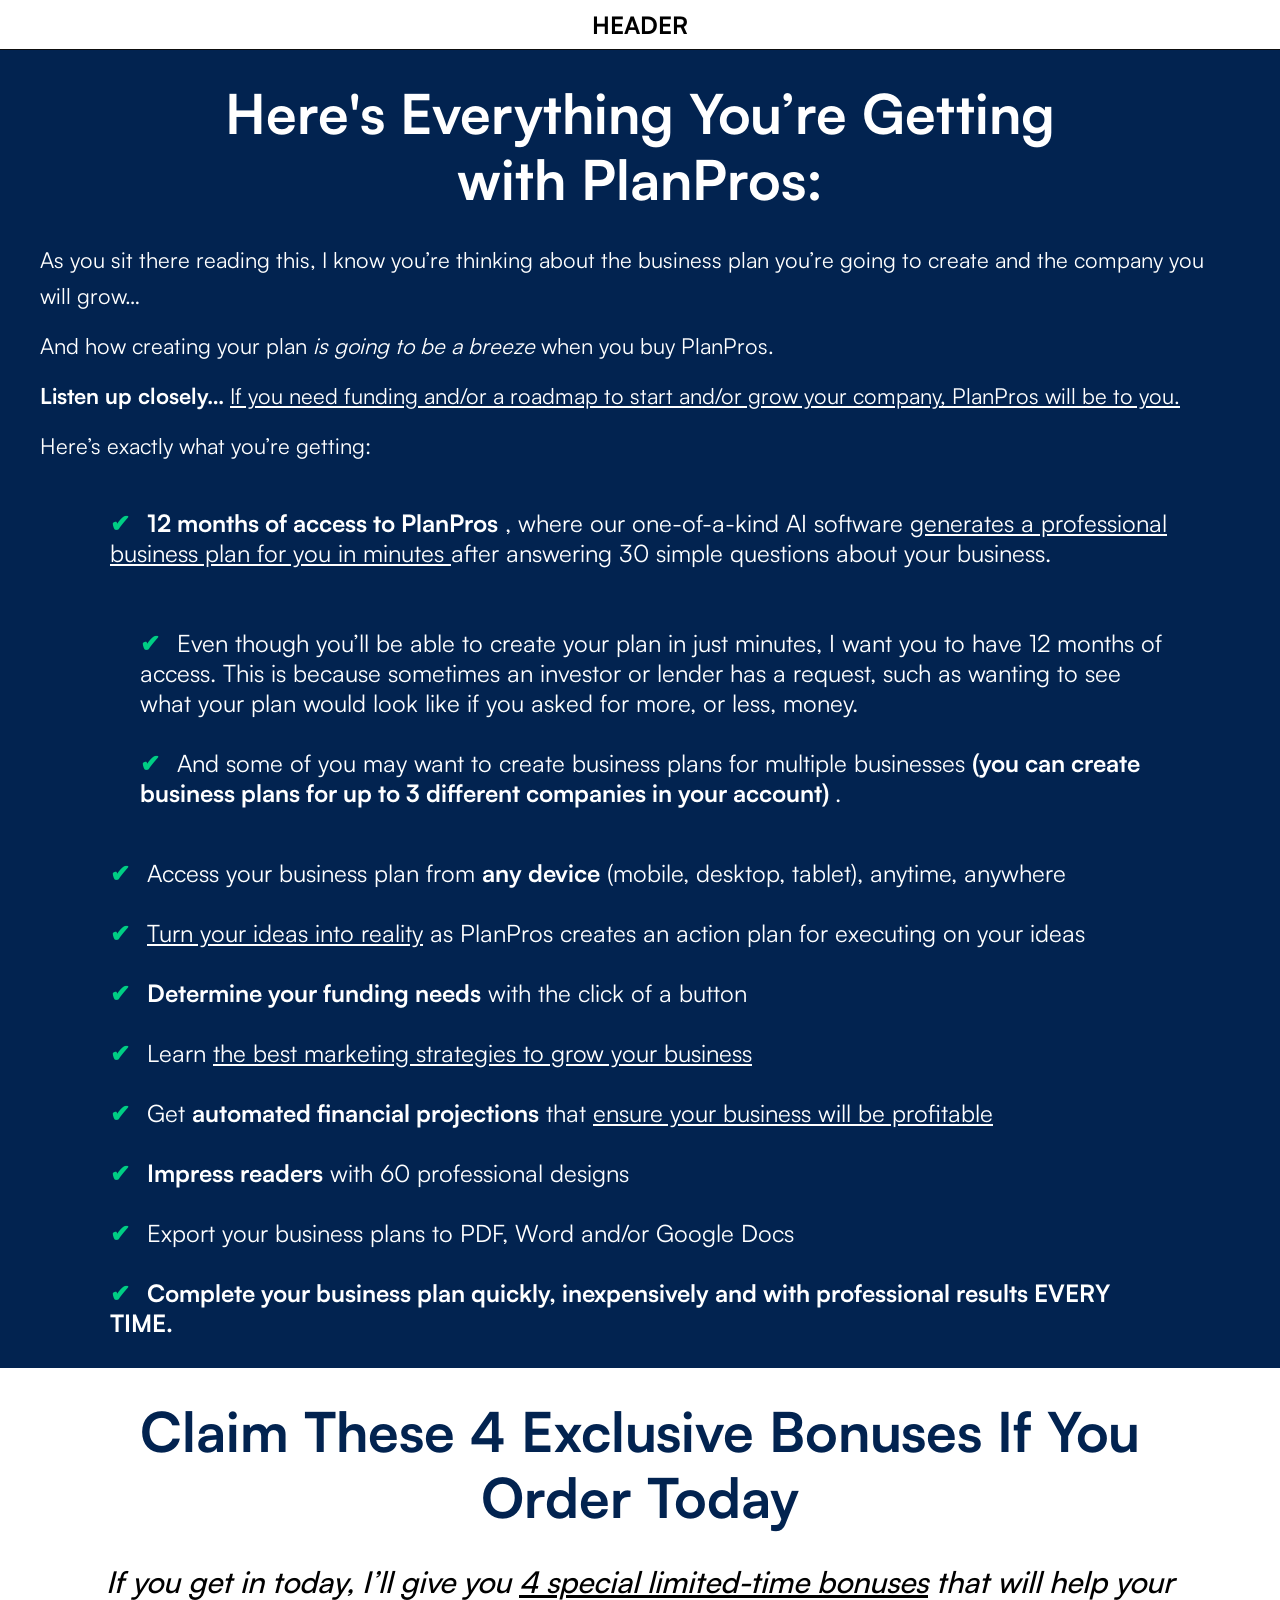
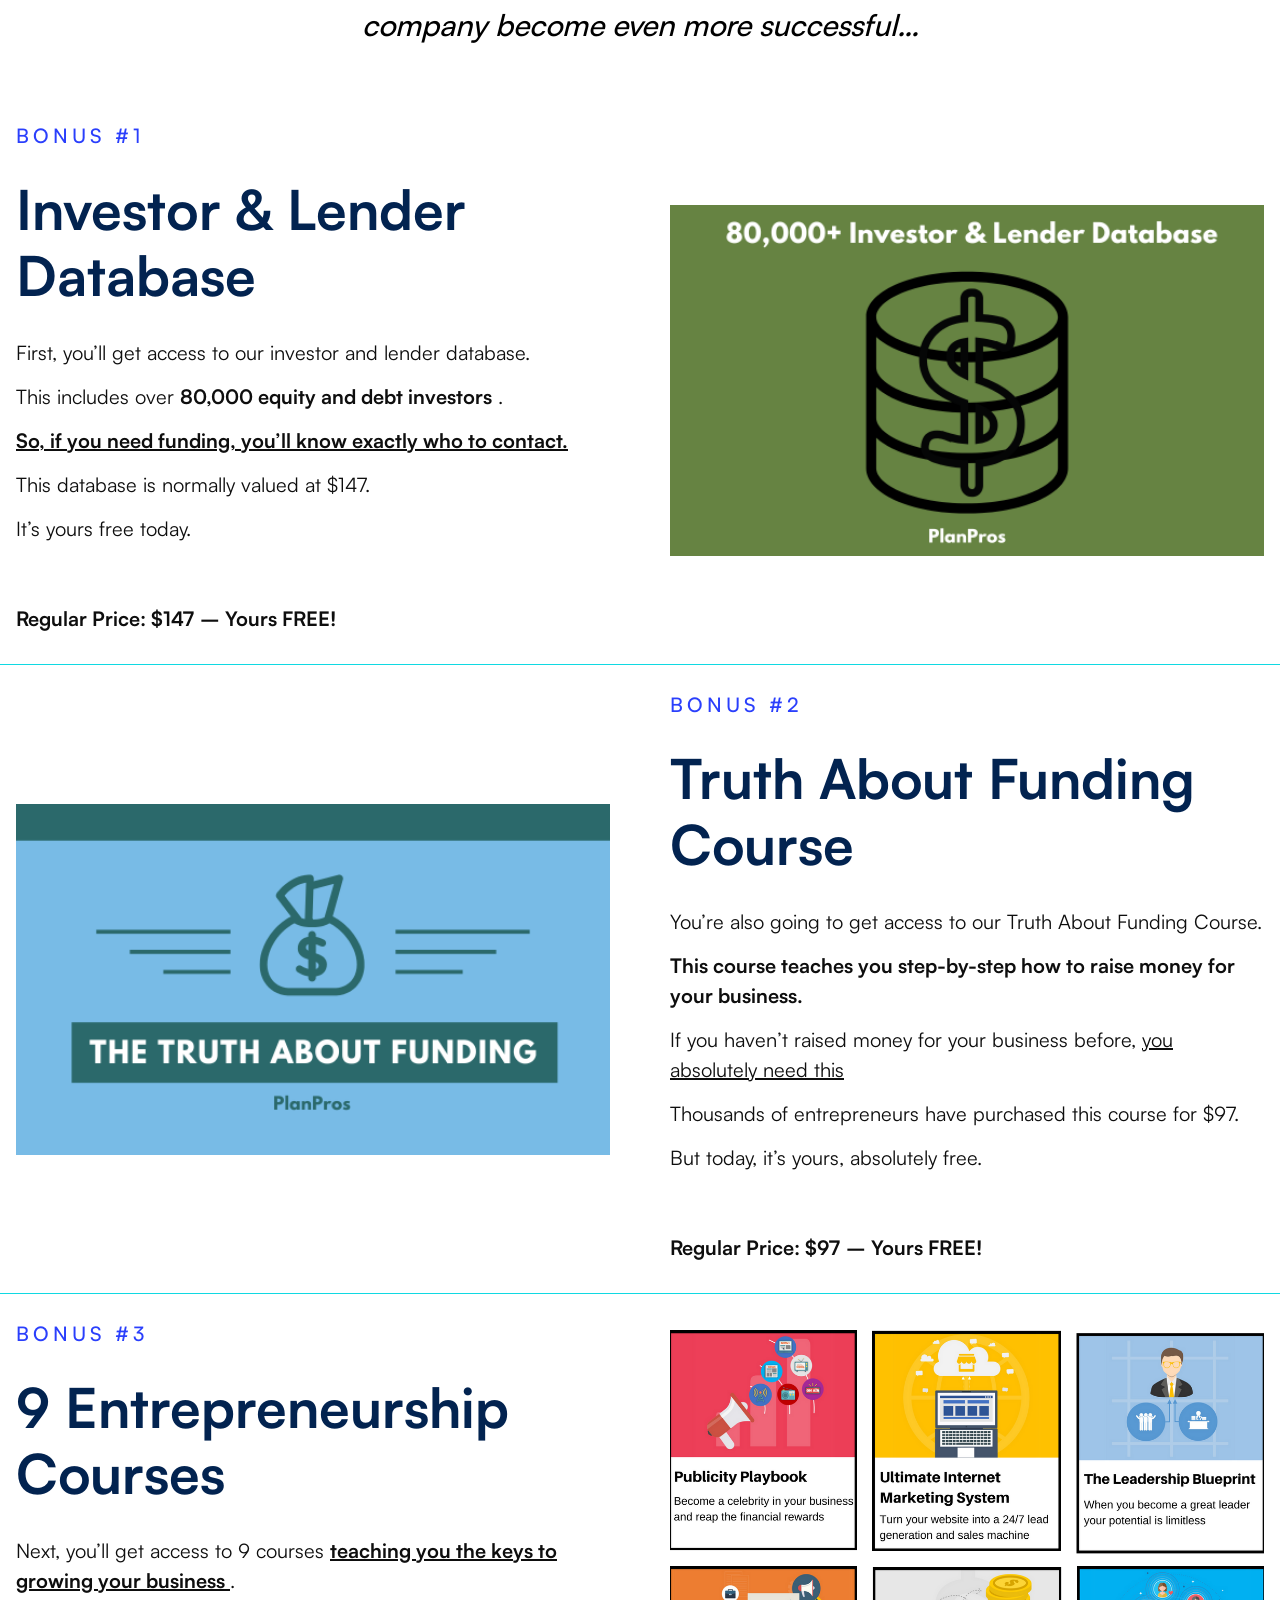
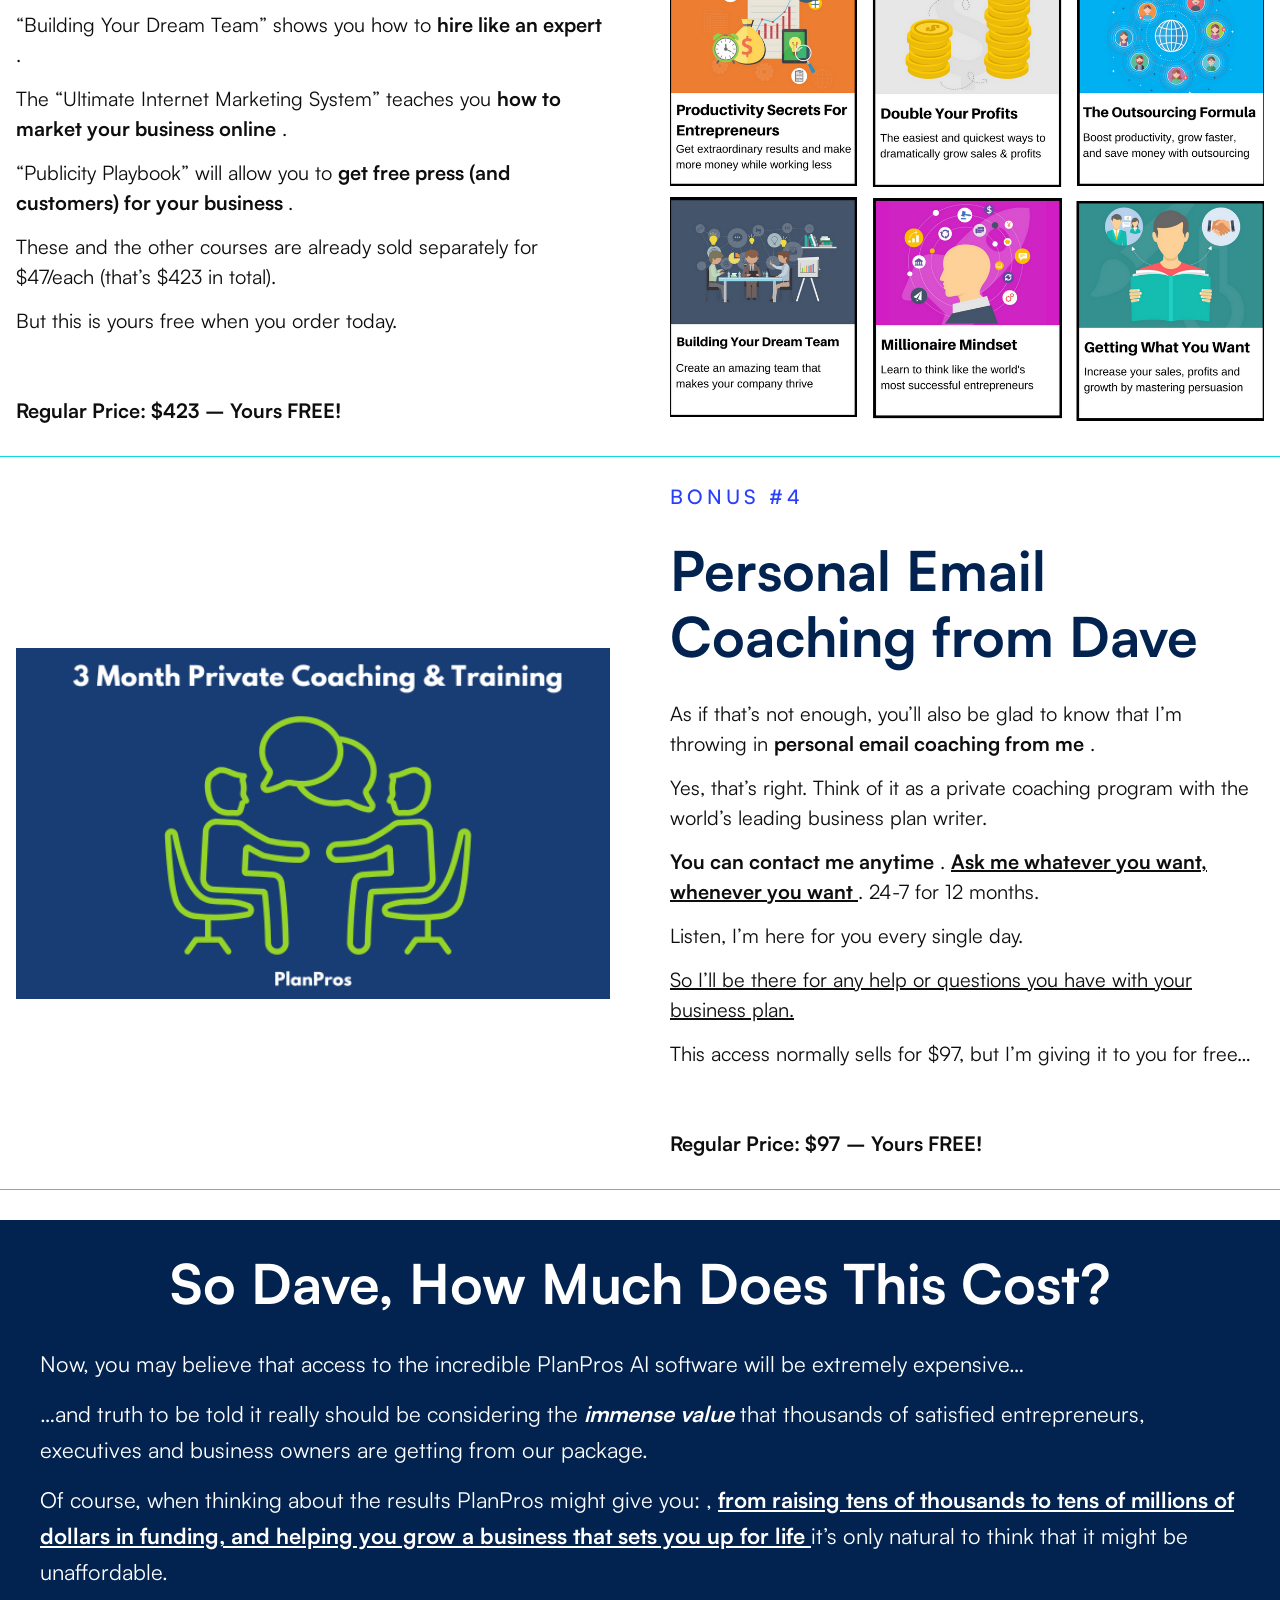
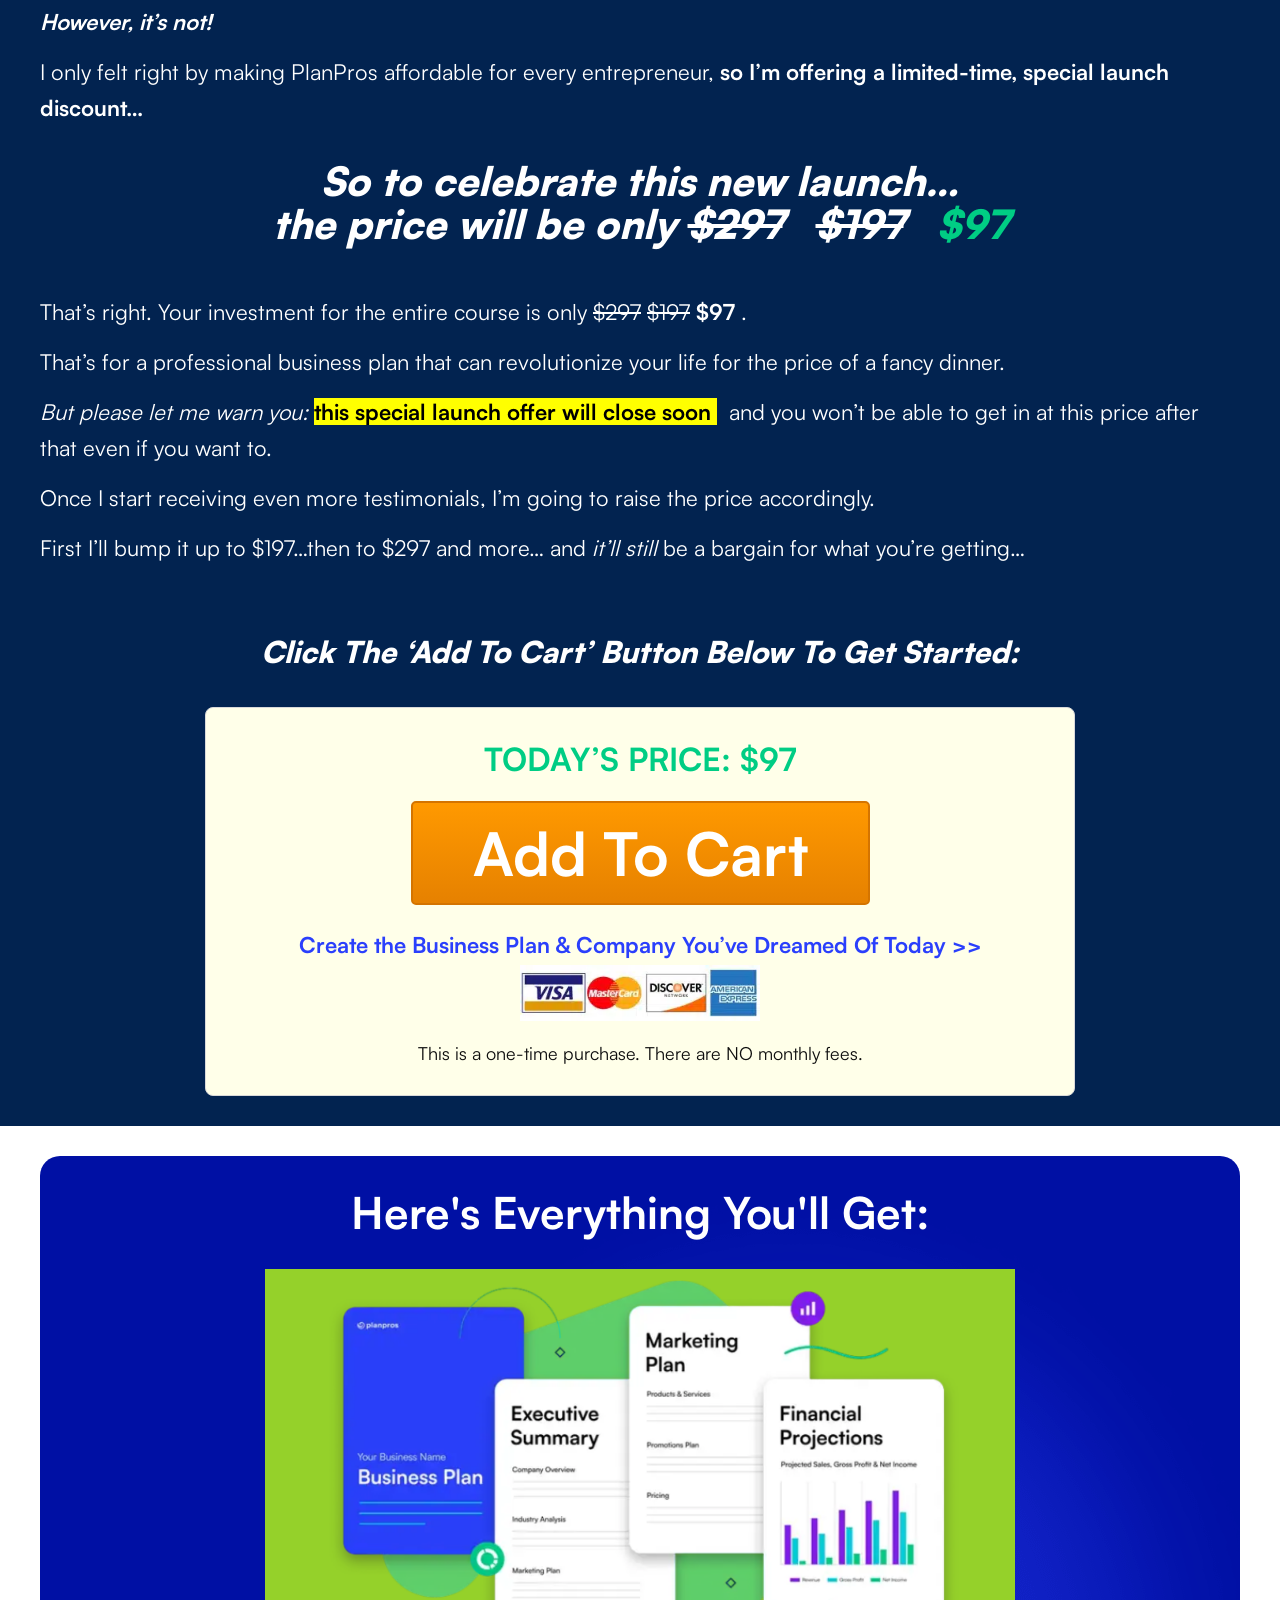
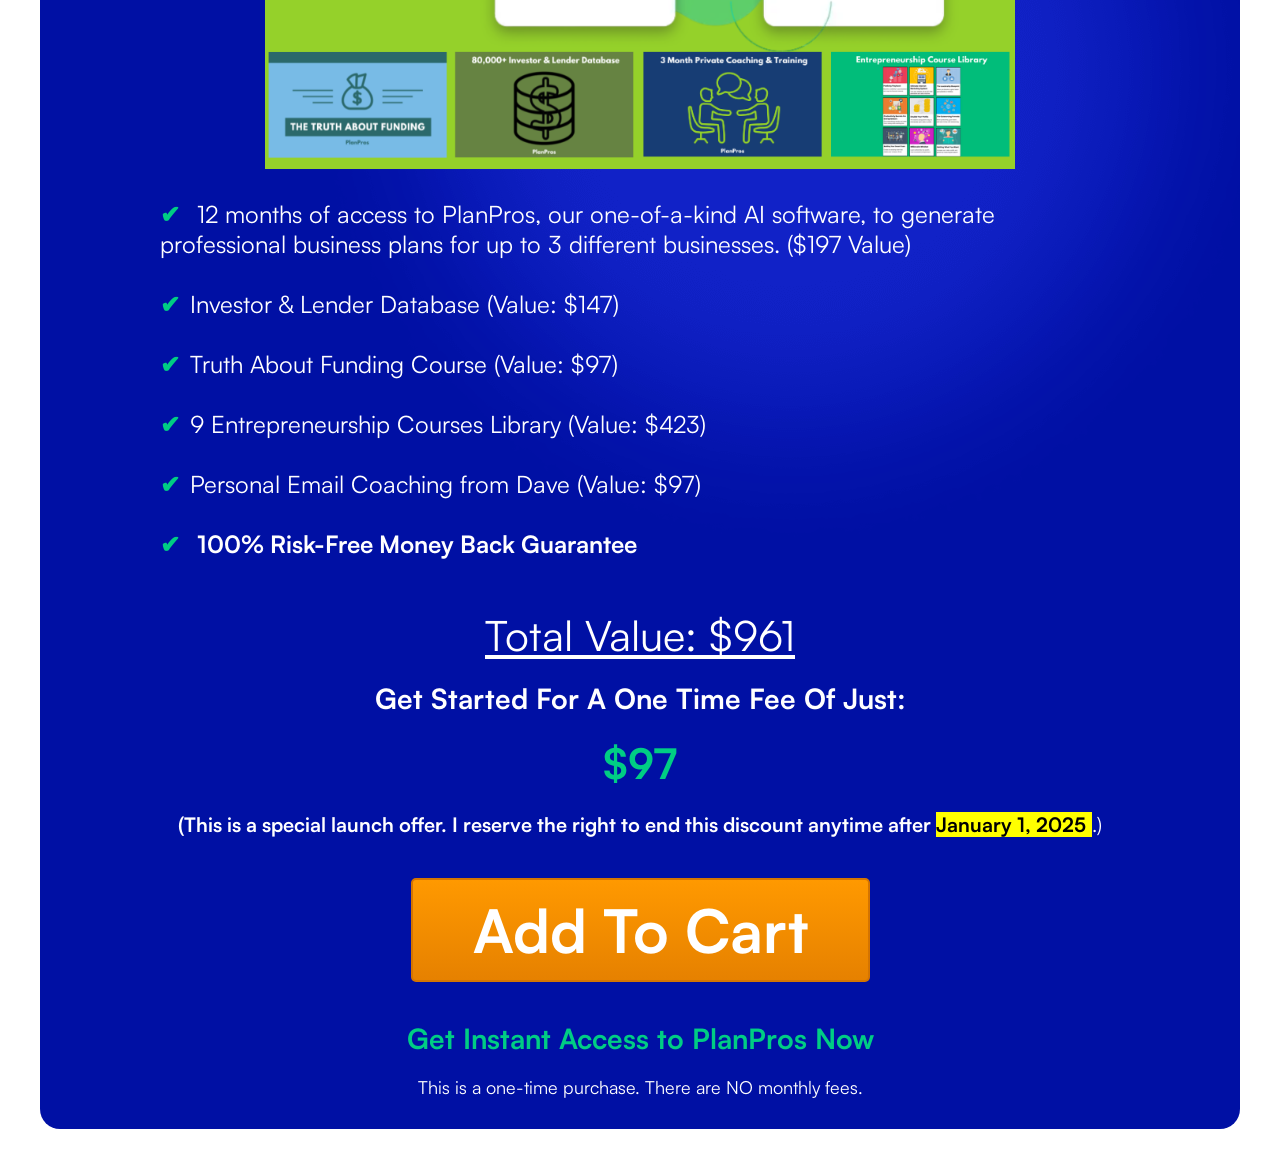
==== index.html @ e9c3c4d0 "add new section" ====
<!DOCTYPE html>
<html lang="en">
	<head>
		<meta charset="UTF-8" />
		<meta name="viewport" content="width=device-width, initial-scale=1.0" />
		<title>Document</title>
		<link rel="stylesheet" href="./assets/css/main.css" />
	</head>
	<body>
		<header>HEADER</header>
		<main>
			<!-- Here's Everything You’re Getting with PlanPros: -->
			<section class="section__blue with__gradient">
				<div class="container">
					<h2 class="section__title text-center text-white">
						Here's Everything You’re Getting
						<br />
						with PlanPros:
					</h2>

					<div class="texts mt-row">
						<p class="section__text">
							As you sit there reading this, I know you’re thinking about the
							business plan you’re going to create and the company you will
							grow…
						</p>
						<p class="section__text">
							And how creating your plan
							<i>is going to be a breeze</i>
							when you buy PlanPros.
						</p>
						<p class="section__text">
							<b>Listen up closely…</b>
							<span class="underline">
								If you need funding and/or a roadmap to start and/or grow your
								company, PlanPros will be to you.
							</span>
						</p>
						<p class="section__text">Here’s exactly what you’re getting:</p>
						<ul class="list">
							<li>
								<strong>12 months of access to PlanPros</strong>
								, where our one-of-a-kind AI software
								<span class="underline">
									generates a professional business plan for you in minutes
								</span>
								after answering 30 simple questions about your business.
								<br />
								<br />
								<ul class="list">
									<li>
										Even though you’ll be able to create your plan in just
										minutes, I want you to have 12 months of access. This is
										because sometimes an investor or lender has a request, such
										as wanting to see what your plan would look like if you
										asked for more, or less, money.
									</li>
									<li>
										And some of you may want to create business plans for
										multiple businesses
										<strong>
											(you can create business plans for up to 3 different
											companies in your account)
										</strong>
										.
									</li>
								</ul>
							</li>
							<li>
								Access your business plan from
								<strong>any device</strong>
								(mobile, desktop, tablet), anytime, anywhere
							</li>
							<li>
								<span class="underline">Turn your ideas into reality</span>
								as PlanPros creates an action plan for executing on your ideas
							</li>
							<li>
								<strong>Determine your funding needs</strong>
								with the click of a button
							</li>
							<li>
								Learn
								<span class="underline">
									the best marketing strategies to grow your business
								</span>
							</li>
							<li>
								Get
								<strong>automated financial projections</strong>
								that
								<span class="underline">
									ensure your business will be profitable
								</span>
							</li>
							<li>
								<strong>Impress readers</strong>
								with 60 professional designs
							</li>
							<li>
								Export your business plans to PDF, Word and/or Google Docs
							</li>
							<li>
								<b>
									Complete your business plan quickly, inexpensively and with
									professional results EVERY TIME.
								</b>
							</li>
						</ul>
					</div>
				</div>
			</section>

			<!-- Claim These 4 Exclusive Bonuses If You Order Today -->
			<section class="section__bonuses">
				<div class="container">
					<h2 class="section__title text-center">
						Claim These 4 Exclusive Bonuses If You
						<br />
						Order Today
					</h2>

					<p class="section__subtitle text-center mt-row">
						<i>
							If you get in today, I’ll give you
							<span class="underline">4 special limited-time bonuses</span>
							that will help your company become even more successful…
						</i>
					</p>
				</div>
				<!-- Bonus 1 -->
				<div class="bonus__wrapper">
					<div class="bonus__container">
						<div class="bonus bonus__reverse">
							<div class="bonus__item">
								<p class="bonus__subtitle">Bonus #1</p>
								<h2 class="section__title">Investor & Lender Database</h2>
								<div class="texts">
									<p class="bonus__text">
										First, you’ll get access to our investor and lender
										database.
									</p>

									<p class="bonus__text">
										This includes over
										<strong>80,000 equity and debt investors</strong>
										.
									</p>
									<p class="bonus__text">
										<strong class="underline">
											So, if you need funding, you’ll know exactly who to
											contact.
										</strong>
									</p>
									<p class="bonus__text">
										This database is normally valued at $147.
									</p>
									<p class="bonus__text">It’s yours free today.</p>
								</div>

								<p class="bonus__text mt-row">
									<b>Regular Price: $147</b>
									<b>– Yours FREE!</b>
								</p>
							</div>
							<div class="bonus__item">
								<div class="bonus__image">
									<img src="./assets/images/bonus-1.png" alt="bonus image" />
								</div>
							</div>
						</div>
					</div>
				</div>
				<!-- Bonus 2 -->
				<div class="bonus__wrapper">
					<div class="bonus__container">
						<div class="bonus">
							<div class="bonus__item">
								<div class="bonus__image">
									<img src="./assets/images/bonus-2.png" alt="bonus image" />
								</div>
							</div>
							<div class="bonus__item">
								<p class="bonus__subtitle">Bonus #2</p>
								<h2 class="section__title">Truth About Funding Course</h2>
								<div class="texts">
									<p class="bonus__text">
										You’re also going to get access to our Truth About Funding
										Course.
									</p>

									<p class="bonus__text">
										<strong>
											This course teaches you step-by-step how to raise money
											for your business.
										</strong>
									</p>
									<p class="bonus__text">
										If you haven’t raised money for your business before,
										<span class="underline">you absolutely need this</span>
									</p>
									<p class="bonus__text">
										Thousands of entrepreneurs have purchased this course for
										$97.
									</p>
									<p class="bonus__text">
										But today, it’s yours, absolutely free.
									</p>
								</div>

								<p class="bonus__text mt-row">
									<b>Regular Price: $97</b>
									<b>– Yours FREE!</b>
								</p>
							</div>
						</div>
					</div>
				</div>
				<!-- Bonus 3 -->
				<div class="bonus__wrapper">
					<div class="bonus__container">
						<div class="bonus bonus__reverse">
							<div class="bonus__item">
								<p class="bonus__subtitle">Bonus #3</p>
								<h2 class="section__title">9 Entrepreneurship Courses</h2>
								<div class="texts">
									<p class="bonus__text">
										Next, you’ll get access to 9 courses
										<strong class="underline">
											teaching you the keys to growing your business
										</strong>
										.
									</p>

									<p class="bonus__text">
										“Building Your Dream Team” shows you how to
										<strong>hire like an expert</strong>
										.
									</p>
									<p class="bonus__text">
										The “Ultimate Internet Marketing System” teaches you
										<strong>how to market your business online</strong>
										.
									</p>
									<p class="bonus__text">
										“Publicity Playbook” will allow you to
										<strong>
											get free press (and customers) for your business
										</strong>
										.
									</p>
									<p class="bonus__text">
										These and the other courses are already sold separately for
										$47/each (that’s $423 in total).
									</p>
									<p class="bonus__text">
										But this is yours free when you order today.
									</p>
								</div>

								<p class="bonus__text mt-row">
									<b>Regular Price: $423</b>
									<b>– Yours FREE!</b>
								</p>
							</div>
							<div class="bonus__item">
								<div class="bonus__image">
									<img src="./assets/images/bonus-3.png" alt="bonus image" />
								</div>
							</div>
						</div>
					</div>
				</div>
				<!-- Bonus 4 -->
				<div class="bonus__wrapper">
					<div class="bonus__container">
						<div class="bonus">
							<div class="bonus__item">
								<div class="bonus__image">
									<img src="./assets/images/bonus-4.png" alt="bonus image" />
								</div>
							</div>
							<div class="bonus__item">
								<p class="bonus__subtitle">Bonus #4</p>
								<h2 class="section__title">
									Personal Email Coaching from Dave
								</h2>
								<div class="texts">
									<p class="bonus__text">
										As if that’s not enough, you’ll also be glad to know that
										I’m throwing in
										<strong>personal email coaching from me</strong>
										.
									</p>

									<p class="bonus__text">
										Yes, that’s right. Think of it as a private coaching program
										with the world’s leading business plan writer.
									</p>
									<p class="bonus__text">
										<strong>You can contact me anytime</strong>
										.
										<strong class="underline">
											Ask me whatever you want, whenever you want
										</strong>
										. 24-7 for 12 months.
									</p>
									<p class="bonus__text">
										Listen, I’m here for you every single day.
									</p>
									<p class="bonus__text">
										<span class="underline">
											So I’ll be there for any help or questions you have with
											your business plan.
										</span>
									</p>

									<p class="bonus__text">
										This access normally sells for $97, but I’m giving it to you
										for free…
									</p>
								</div>

								<p class="bonus__text mt-row">
									<b>Regular Price: $97</b>
									<b>– Yours FREE!</b>
								</p>
							</div>
						</div>
					</div>
				</div>
			</section>

			<!-- So Dave, How Much Does This Cost? -->
			<section class="section__blue section__cost">
				<div class="container">
					<h2 class="section__title text-center text-white">
						So Dave, How Much Does This Cost?
					</h2>
					<div class="texts mt-row">
						<p class="section__text">
							Now, you may believe that access to the incredible PlanPros AI
							software will be extremely expensive…
						</p>
						<p class="section__text">
							…and truth to be told it really should be considering the
							<i><strong>immense value</strong></i>
							that thousands of satisfied entrepreneurs, executives and business
							owners are getting from our package.
						</p>
						<p class="section__text">
							Of course, when thinking about the results PlanPros might give
							you: ,
							<strong class="underline">
								from raising tens of thousands to tens of millions of dollars in
								funding, and helping you grow a business that sets you up for
								life
							</strong>
							it’s only natural to think that it might be unaffordable.
						</p>
						<p class="section__text">
							<strong><i>However, it’s not!</i></strong>
						</p>
						<p class="section__text">
							I only felt right by making PlanPros affordable for every
							entrepreneur,
							<strong>
								so I’m offering a limited-time, special launch discount…
							</strong>
						</p>

						<h3 class="cost__subtitle text-center">
							<i>
								So to celebrate this new launch…
								<br />
								the price will be only
								<span style="text-decoration: line-through">$297</span>
								&nbsp;
								<span style="text-decoration: line-through">$197</span>
								&nbsp;
								<span style="color: #00cd84">$97</span>
							</i>
						</h3>
						<p class="section__text">
							That’s right. Your investment for the entire course is only
							<span style="text-decoration: line-through">$297</span>
							<span style="text-decoration: line-through">$197</span>
							<strong>$97</strong>
							.
						</p>
						<p class="section__text">
							That’s for a professional business plan that can revolutionize
							your life for the price of a fancy dinner.
						</p>
						<p class="section__text">
							<i>But please let me warn you:</i>

							<mark>
								<strong>this special launch offer will close soon</strong>
							</mark>
							&nbsp; and you won’t be able to get in at this price after that
							even if you want to.
						</p>
						<p class="section__text">
							Once I start receiving even more testimonials, I’m going to raise
							the price accordingly.
						</p>
						<p class="section__text">
							First I’ll bump it up to $197…then to $297 and more… and
							<i>it’ll still</i>
							be a bargain for what you’re getting…
						</p>

						<h3 class="cost__subtitle cost__subtext text-center">
							<i>Click The ‘Add To Cart’ Button Below To Get Started:</i>
						</h3>
					</div>

					<div class="price__card">
						<p class="price__card-title">TODAY’S PRICE: $97</p>
						<a href="#" class="price__card-btn">Add To Cart</a>
						<p class="price__card-text">
							Create the Business Plan & Company You’ve Dreamed Of Today >>
						</p>
						<img
							class="price__card-image"
							src="./assets/images/cards.webp"
							alt="cards image"
						/>
						<p class="price__card-copy">
							This is a one-time purchase. There are NO monthly fees.
						</p>
					</div>
				</div>
			</section>

			<!-- Here's Everything You'll Get: -->
			<section class="section__cta">
				<div class="container">
					<div class="cta">
						<h2 class="cta__title text-center">
							Here's Everything You'll Get:
						</h2>
						<img
							class="mt-row cta__image"
							src="./assets/images/cta-image.png"
							alt="image"
						/>

						<ul class="list">
							<li>
								12 months of access to PlanPros, our one-of-a-kind AI software,
								to generate professional business plans for up to 3 different
								businesses. ($197 Value)
							</li>
							<li>Investor & Lender Database (Value: $147)</li>
							<li>Truth About Funding Course (Value: $97)</li>
							<li>9 Entrepreneurship Courses Library (Value: $423)</li>
							<li>Personal Email Coaching from Dave (Value: $97)</li>
							<li>
								<strong>100% Risk-Free Money Back Guarantee</strong>
							</li>
						</ul>

						<div class="cta__card">
							<p class="cta__total text-center underline">Total Value: $961</p>
							<p class="cta__subtitle text-center">
								<b>Get Started For A One Time Fee Of Just:</b>
							</p>
							<p class="cta__price text-center"><b>$97</b></p>
							<p class="cta__subtext text-center">
								<strong>
									(This is a special launch offer. I reserve the right to end
									this discount anytime after
								</strong>
								<mark>
									<b><span class="future-date">January 1, 2025</span></b>
								</mark>
								.)
							</p>
							<a href="#" class="price__card-btn">Add To Cart</a>
							<a href="#" target="_blank" class="cta__link">
								<b>Get Instant Access to PlanPros Now</b>
							</a>
							<p class="price__card-copy cta__copy">
								This is a one-time purchase. There are NO monthly fees.
							</p>
						</div>
					</div>
				</div>
			</section>
		</main>
	</body>
</html>
---- assets/css/main.css ----
@charset "UTF-8";
/* http://meyerweb.com/eric/tools/css/reset/ 
   v2.0 | 20110126
   License: none (public domain)
*/
html,
body,
div,
span,
applet,
object,
iframe,
h1,
h2,
h3,
h4,
h5,
h6,
p,
blockquote,
pre,
a,
abbr,
acronym,
address,
big,
cite,
code,
del,
dfn,
em,
img,
ins,
kbd,
q,
s,
samp,
small,
strike,
strong,
sub,
sup,
tt,
var,
b,
u,
i,
center,
dl,
dt,
dd,
ol,
ul,
li,
fieldset,
form,
label,
legend,
table,
caption,
tbody,
tfoot,
thead,
tr,
th,
td,
article,
aside,
canvas,
details,
embed,
figure,
figcaption,
footer,
header,
hgroup,
menu,
nav,
output,
ruby,
section,
summary,
time,
mark,
audio,
video {
  margin: 0;
  padding: 0;
  border: 0;
  font-size: 100%;
  font: inherit;
  vertical-align: baseline;
}

/* HTML5 display-role reset for older browsers */
article,
aside,
details,
figcaption,
figure,
footer,
header,
hgroup,
menu,
nav,
section {
  display: block;
}

body {
  line-height: 1;
}

ol,
ul {
  list-style: none;
}

blockquote,
q {
  quotes: none;
}

blockquote:before,
blockquote:after,
q:before,
q:after {
  content: "";
  content: none;
}

table {
  border-collapse: collapse;
  border-spacing: 0;
}

@font-face {
  font-family: "Satoshi";
  src: local("Satoshi"), url("../fonts/Satoshi-Regular.otf") format("opentype");
  font-weight: 400;
}
@font-face {
  font-family: "Satoshi";
  src: local("Satoshi"), url("../fonts/Satoshi-Medium.otf") format("opentype");
  font-weight: 500;
}
@font-face {
  font-family: "Satoshi";
  src: local("Satoshi"), url("../fonts/Satoshi-Bold.otf") format("opentype");
  font-weight: 700;
}
@font-face {
  font-family: "Satoshi";
  src: local("Satoshi"), url("../fonts/Satoshi-Black.otf") format("opentype");
  font-weight: 900;
}
:root {
  --color-primary: #022350;
  --color-accent: #2a3ffc;
  --color-text: #0e0e0e;
  --color-white: #ffffff;
  --color-btn: #d47400;
  --color-border: #10d9e2;
  --color-card: #ffffe9;
  --color-card-border: #d9d9d9;
  --color-card-title: #00cd84;
  --color-btn-border: #d47400;
  --color-cta: #0010a4;
  --gap: 30px;
  --btn-gradient: linear-gradient(to bottom, #f90, #e68100);
}
@media (width <= 768px) {
  :root {
    --gap: 20px;
  }
}

* {
  margin: 0;
  padding: 0;
  box-sizing: border-box;
}

body {
  font-family: Satoshi, Sans-serif;
}

.container {
  max-width: 1232px;
  width: 100%;
  margin: 0 auto;
  padding: 0 16px;
}

.section__title {
  font-size: 55px;
  font-weight: 700;
  line-height: 66px;
  color: var(--color-primary);
}
@media (width <= 992px) {
  .section__title {
    font-size: 42px;
  }
}
@media (width <= 768px) {
  .section__title {
    font-size: 30px;
    line-height: 36px;
  }
}

.section__subtitle {
  font-size: 30px;
  line-height: 43px;
  font-weight: 500;
  color: #000;
  margin-bottom: 50px;
}
@media (width <= 768px) {
  .section__subtitle {
    font-size: 16px;
    line-height: normal;
  }
}

.section__text {
  line-height: 36px;
  font-size: 22px;
  color: var(--color-white);
}
@media (width <= 768px) {
  .section__text {
    font-size: 16px;
    line-height: normal;
  }
}

section {
  padding: 30px 0;
}
section.section__blue {
  background-color: var(--color-primary);
}
section.with__gradient {
  position: relative;
  z-index: 0;
}
section.with__gradient::before {
  content: "";
  background-image: url(https://planpros.ai/wp-content/uploads/2024/05/Ellipse-bg-dark-1.png);
  --background-overlay: "";
  background-position: 0 0;
  background-repeat: no-repeat;
  background-size: cover;
  position: absolute;
  inset: 0;
  z-index: -10;
}

.list {
  max-width: 1060px;
  width: 100%;
  margin: 0 auto;
  display: flex;
  flex-direction: column;
  gap: 30px;
  font-size: 24px;
  color: var(--color-white);
  margin-top: 30px;
  line-height: 30px;
}
.list li::before {
  content: "✔";
  color: #00cd84;
  font-weight: 700;
  margin-right: 10px;
  font-size: 24px;
}
@media (width <= 768px) {
  .list li::before {
    font-size: 16px;
  }
}
@media (width <= 768px) {
  .list {
    font-size: 16px;
    line-height: normal;
  }
}
.list .list {
  padding-left: 30px;
  margin: 30px 0 20px 0;
}
@media (width <= 768px) {
  .list .list {
    margin: 10px 0;
  }
}

.texts {
  display: flex;
  flex-direction: column;
  gap: 14px;
}

strong,
b {
  font-weight: 700;
}

i {
  font-style: italic;
}

.underline {
  text-decoration: underline;
}

.text-white {
  color: var(--color-white);
}

.text-center {
  text-align: center;
}

.mt-row {
  margin-top: var(--gap);
}

.bonus__wrapper {
  padding: 30px 0;
  border-bottom: 1px solid var(--color-border);
}

.bonus__container {
  max-width: 1300px;
  width: 100%;
  padding: 0 16px;
  margin: 0 auto;
}

.bonus {
  display: grid;
  grid-template-columns: repeat(2, 1fr);
  gap: 60px;
  align-items: center;
}
@media (width <= 768px) {
  .bonus.bonus__reverse {
    flex-direction: column-reverse;
  }
}
@media (width <= 768px) {
  .bonus {
    display: flex;
    flex-direction: column;
    align-items: start;
  }
}
.bonus__item {
  display: flex;
  flex-direction: column;
  gap: var(--gap);
  width: 100%;
}
.bonus__subtitle {
  font-size: 20px;
  font-weight: 500;
  letter-spacing: 4px;
  line-height: 1;
  color: var(--color-accent);
  text-transform: uppercase;
}
.bonus__text {
  font-size: 20px;
  color: var(--color-text);
  line-height: 30px;
  font-weight: 400;
}
.bonus__image {
  display: flex;
  justify-content: center;
  align-items: center;
}
.bonus__image img {
  max-width: 100%;
  width: 100%;
  height: auto;
  -o-object-fit: cover;
     object-fit: cover;
}

.section__cost .cost__subtitle {
  font-size: 40px;
  font-weight: 900;
  line-height: 43px;
  color: var(--color-white);
  margin: 20px 0 34px 0;
}
.section__cost .cost__subtext {
  font-size: 30px;
  margin-top: 50px;
  line-height: 43px;
}

.price__card {
  background: var(--color-card);
  padding: 30px 20px;
  border-radius: 8px;
  border: 1px solid var(--color-card-border);
  max-width: 870px;
  width: 100%;
  margin: 0 auto;
  display: flex;
  flex-direction: column;
  align-items: center;
}
.price__card-title {
  text-transform: uppercase;
  font-size: 32px;
  color: var(--color-card-title);
  font-weight: 700;
  line-height: normal;
  text-align: center;
}
.price__card-btn {
  padding: 20px 60px;
  font-size: 60px;
  font-weight: 700;
  color: var(--color-white);
  background: var(--btn-gradient);
  text-decoration: none;
  border: 2px solid var(--color-btn-border);
  border-radius: 5px;
  text-underline-offset: 4px;
  margin: 20px 0;
  display: inline-block;
}
@media (width <= 768px) {
  .price__card-btn {
    padding: 5px 30px;
    font-size: 24px;
  }
}
.price__card-btn:hover {
  background: var(--color-btn-border);
  text-decoration: underline;
}
.price__card-text {
  font-size: 22px;
  font-weight: 400;
  line-height: 40px;
  color: var(--color-accent);
  font-weight: 700;
  text-align: center;
}
@media (width <= 768px) {
  .price__card-text {
    font-size: 16px;
  }
}
.price__card-image {
  max-width: 240px;
  width: 100%;
  height: auto;
}
.price__card-copy {
  font-size: 18px;
  font-weight: 400;
  line-height: 40px;
  color: var(--color-text);
  margin-top: 20px;
  text-align: center;
  line-height: 24px;
}
@media (width <= 768px) {
  .price__card-copy {
    margin-top: 10px;
  }
}

.cta {
  background: var(--color-cta);
  position: relative;
  border-radius: 20px;
  padding: 30px 120px;
  z-index: 0;
}
@media (width <= 992px) {
  .cta {
    padding: 30px;
  }
}
.cta::before {
  position: absolute;
  content: "";
  inset: 0;
  z-index: -1;
  background-image: url("../images/elipse-bg-dark-1.png");
  background-position: 239px 0;
  background-repeat: no-repeat;
}
.cta__title {
  font-size: 44px;
  font-weight: 700;
  line-height: 53px;
  color: var(--color-white);
}
.cta__image {
  max-width: 750px;
  width: 100%;
  height: auto;
  -o-object-fit: cover;
     object-fit: cover;
  margin: 0 auto;
  display: block;
  margin-top: 30px;
}
.cta__card {
  display: flex;
  align-items: center;
  flex-direction: column;
  margin-top: 50px;
  gap: 20px;
}
.cta__total {
  font-size: 42px;
  line-height: 53px;
  color: var(--color-white);
  text-underline-offset: 4px;
}
.cta__subtitle {
  font-size: 28px;
  color: var(--color-white);
  line-height: 33px;
}
.cta__price {
  font-size: 42px;
  line-height: normal;
  color: var(--color-card-title);
}
.cta__subtext {
  font-size: 20px;
  color: var(--color-white);
  line-height: normal;
}
.cta__link {
  font-size: 28px;
  line-height: 33px;
  color: var(--color-card-title);
  text-decoration: none;
  text-align: center;
}
.cta__copy {
  margin-top: 0;
  color: var(--color-white);
}

header {
  height: 50px;
  display: flex;
  justify-content: center;
  align-items: center;
  font-size: 24px;
  border-bottom: 1px solid var(--color-text);
  font-weight: bold;
}/*# sourceMappingURL=main.css.map */
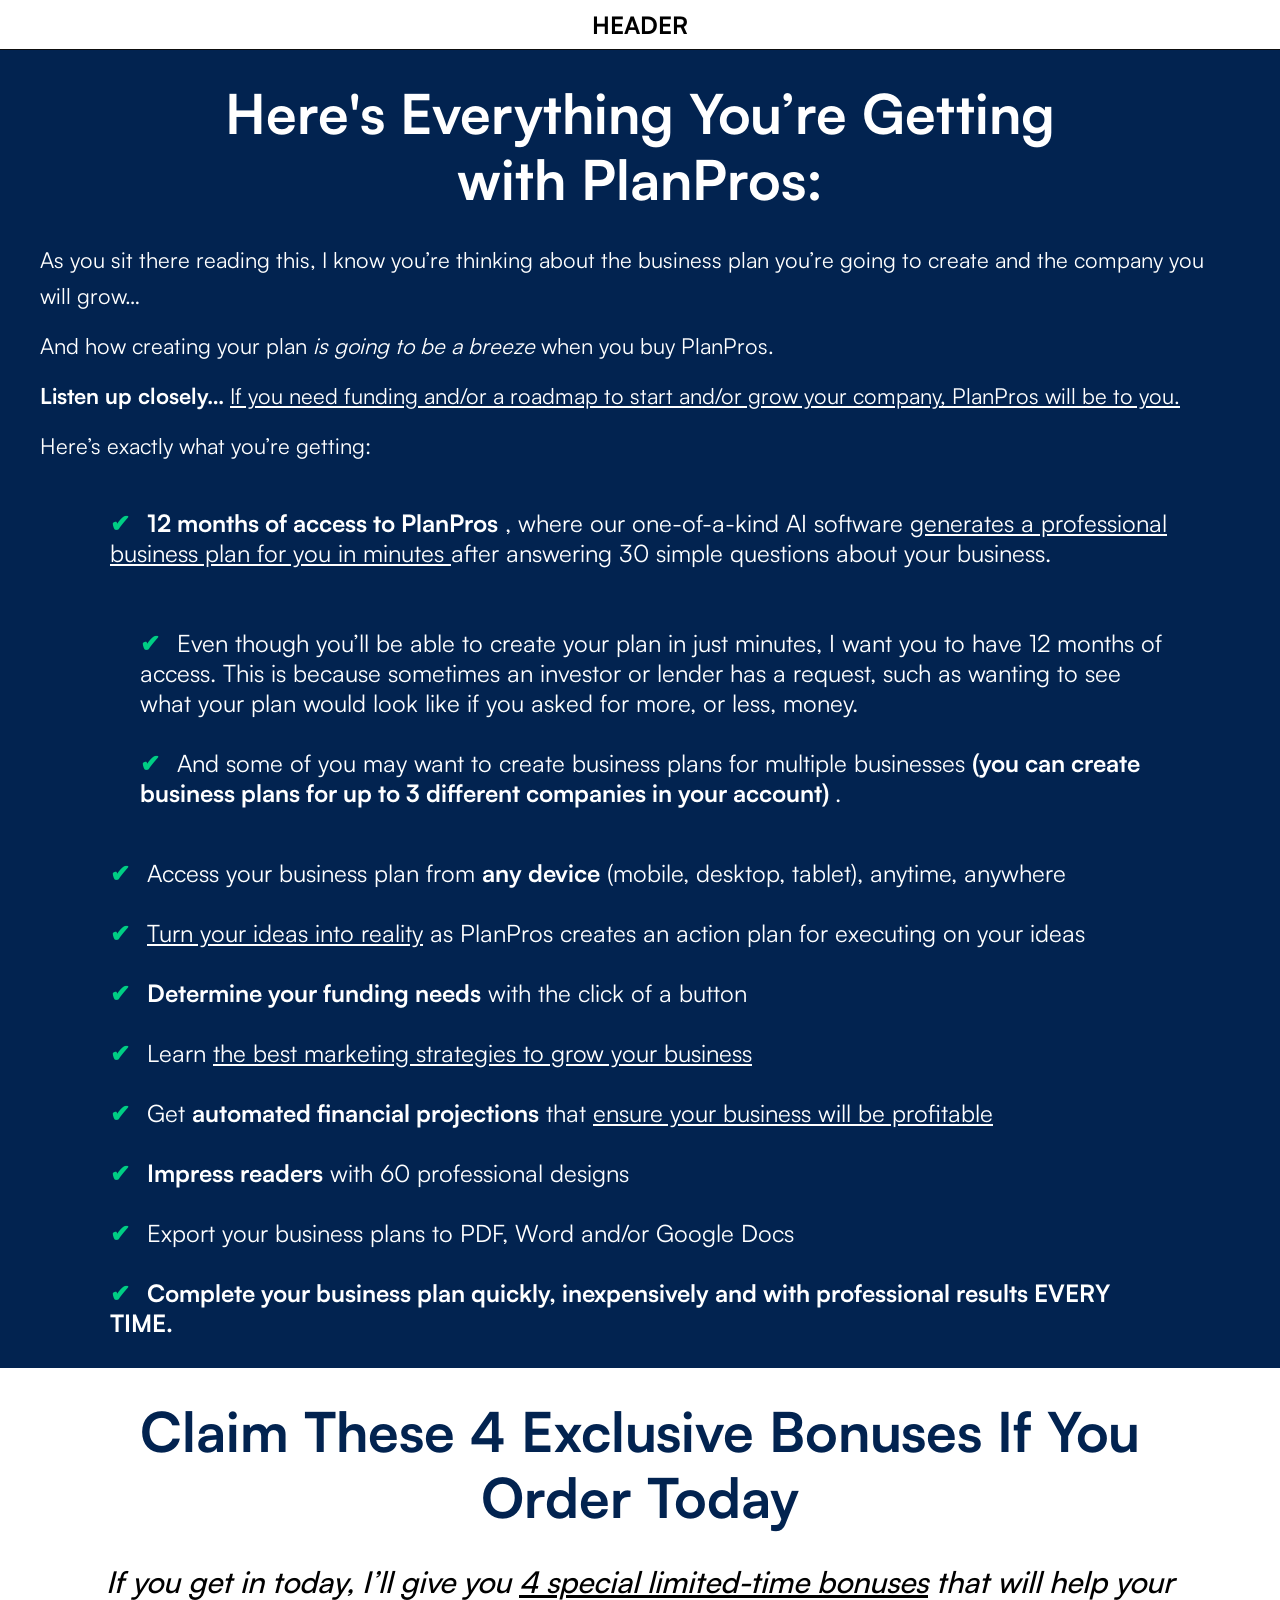
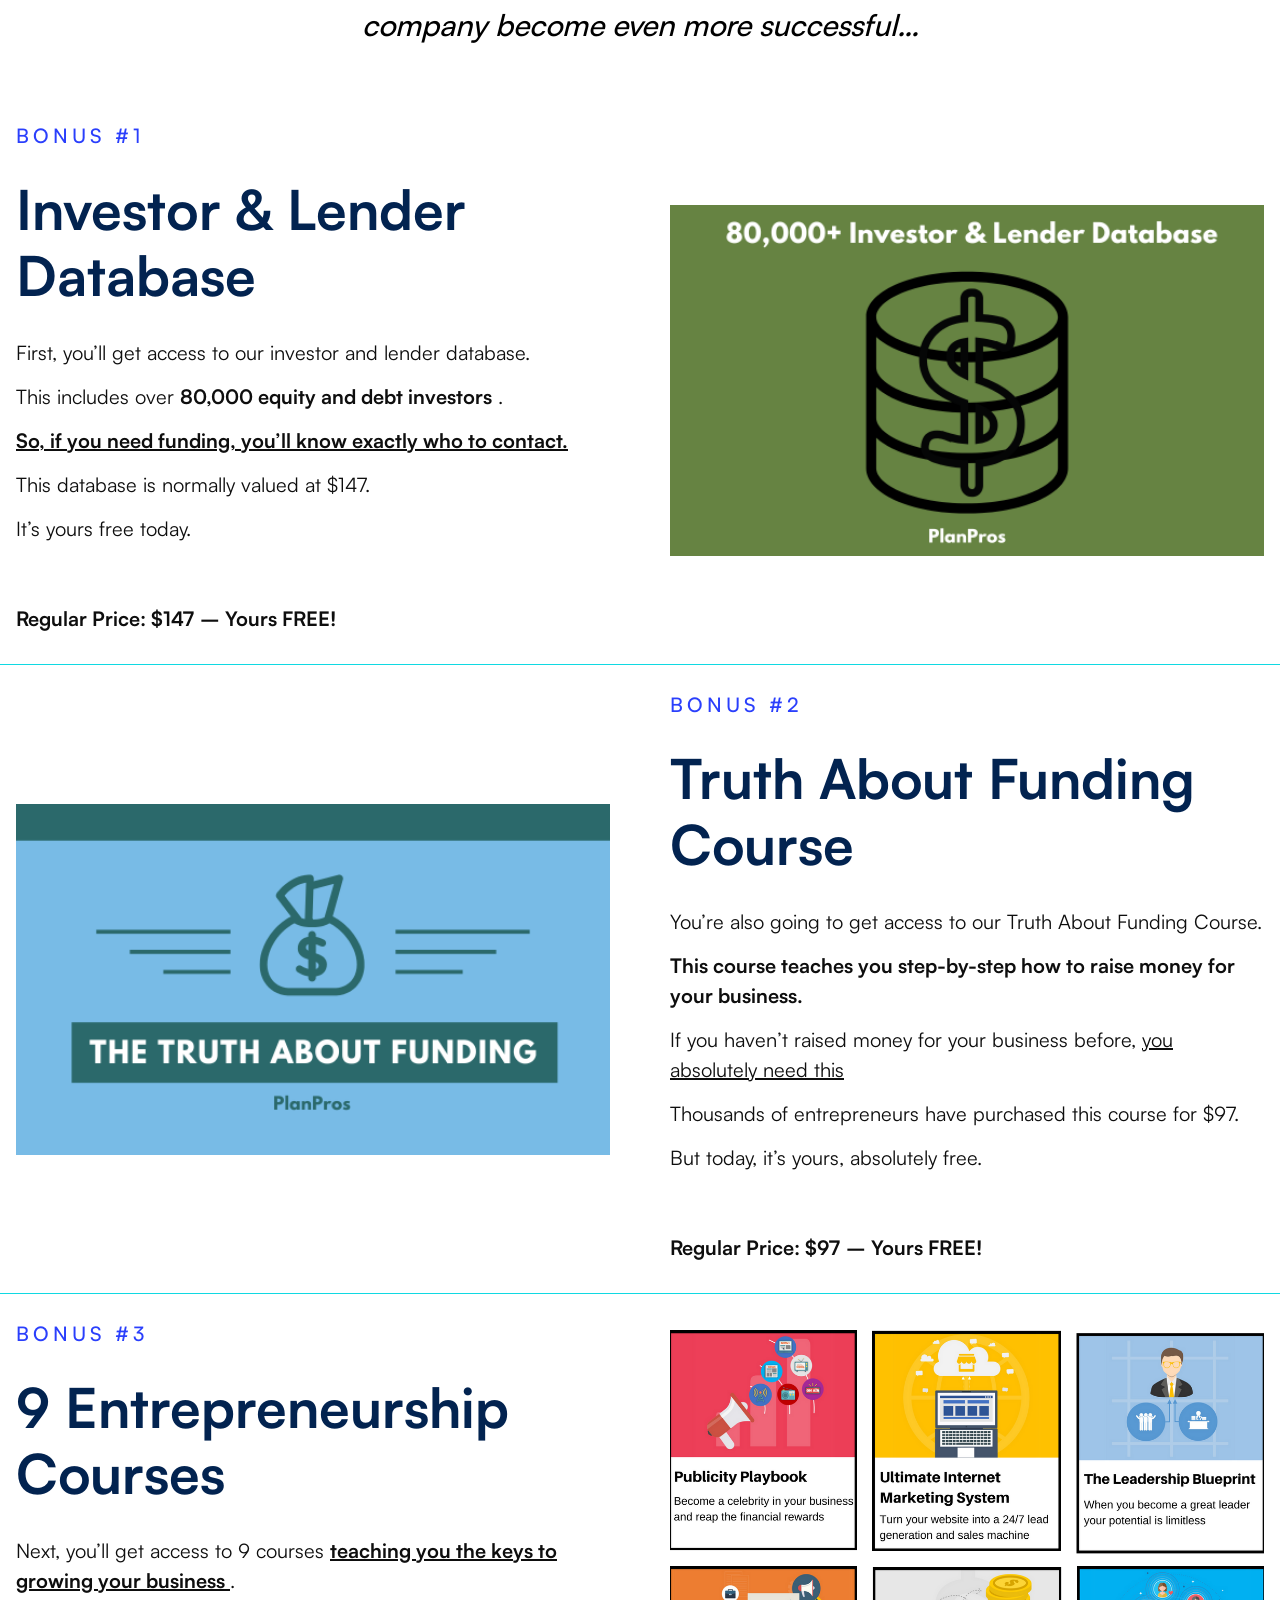
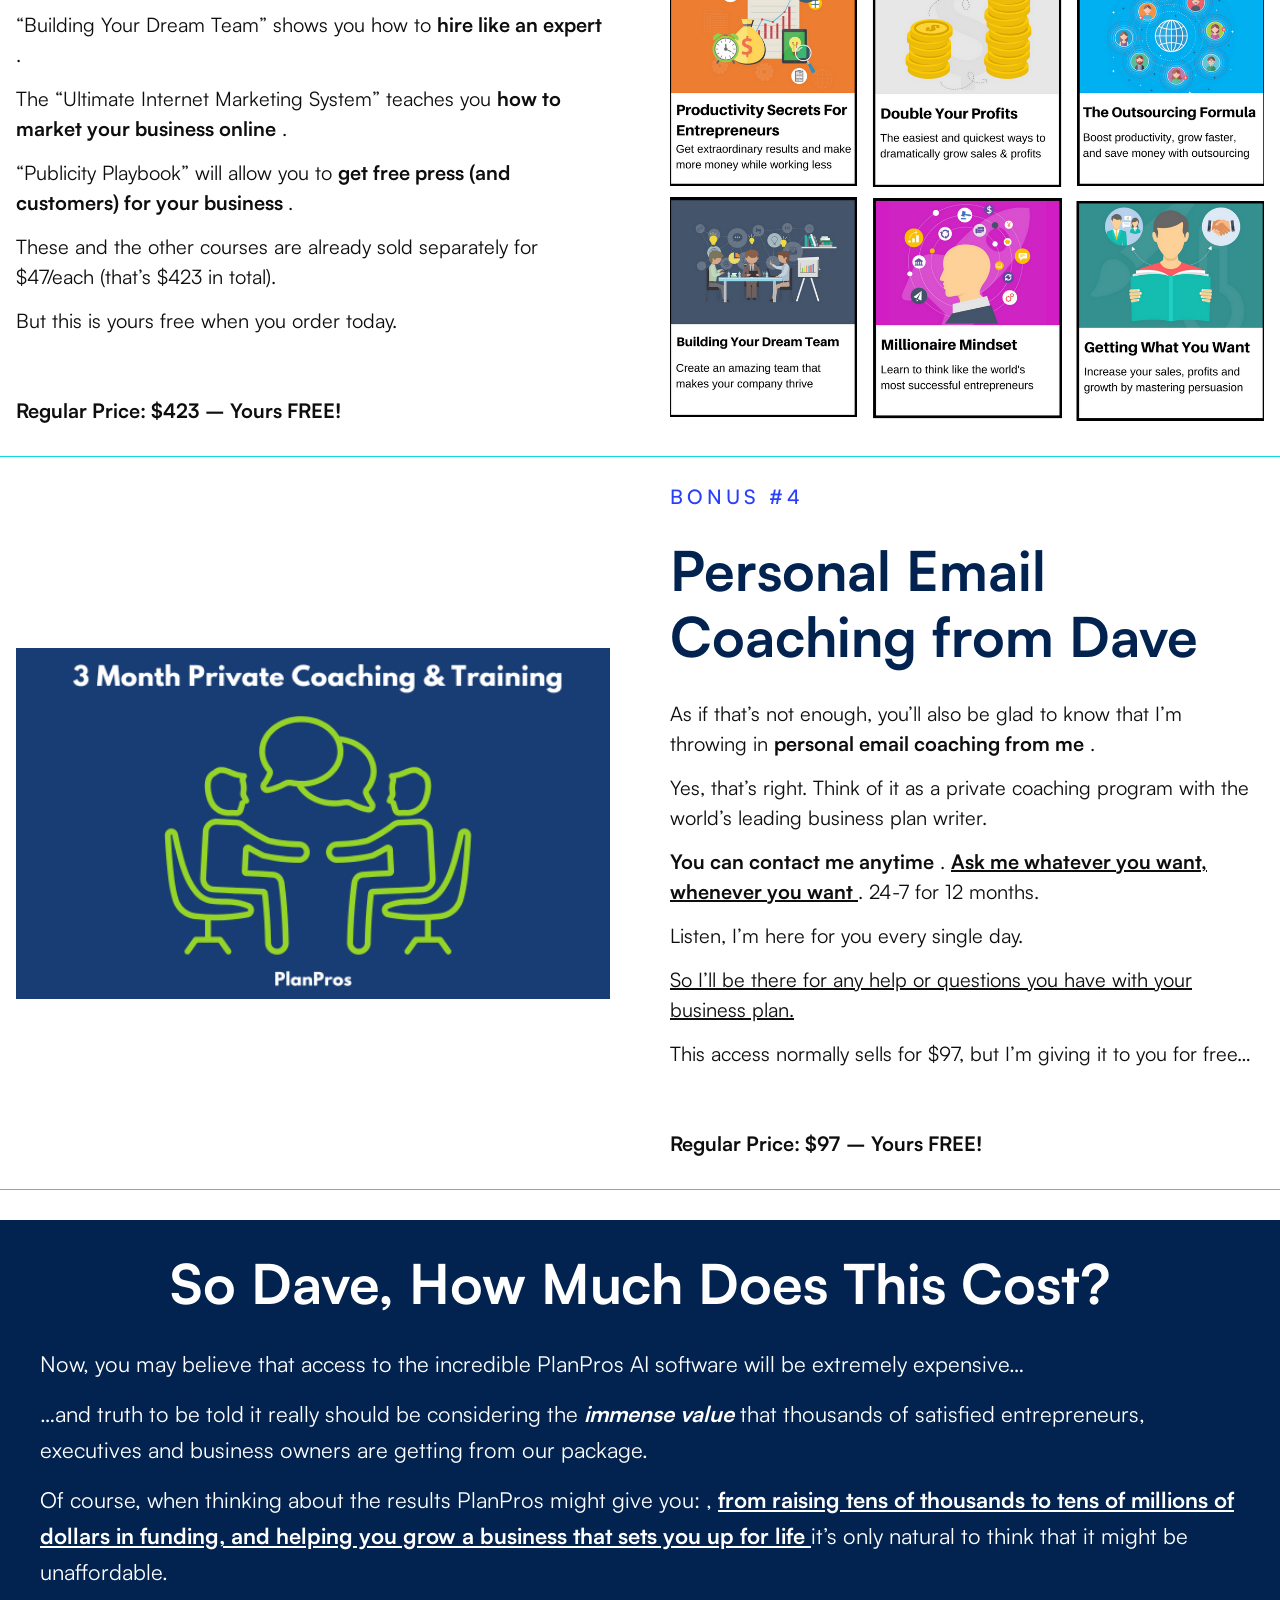
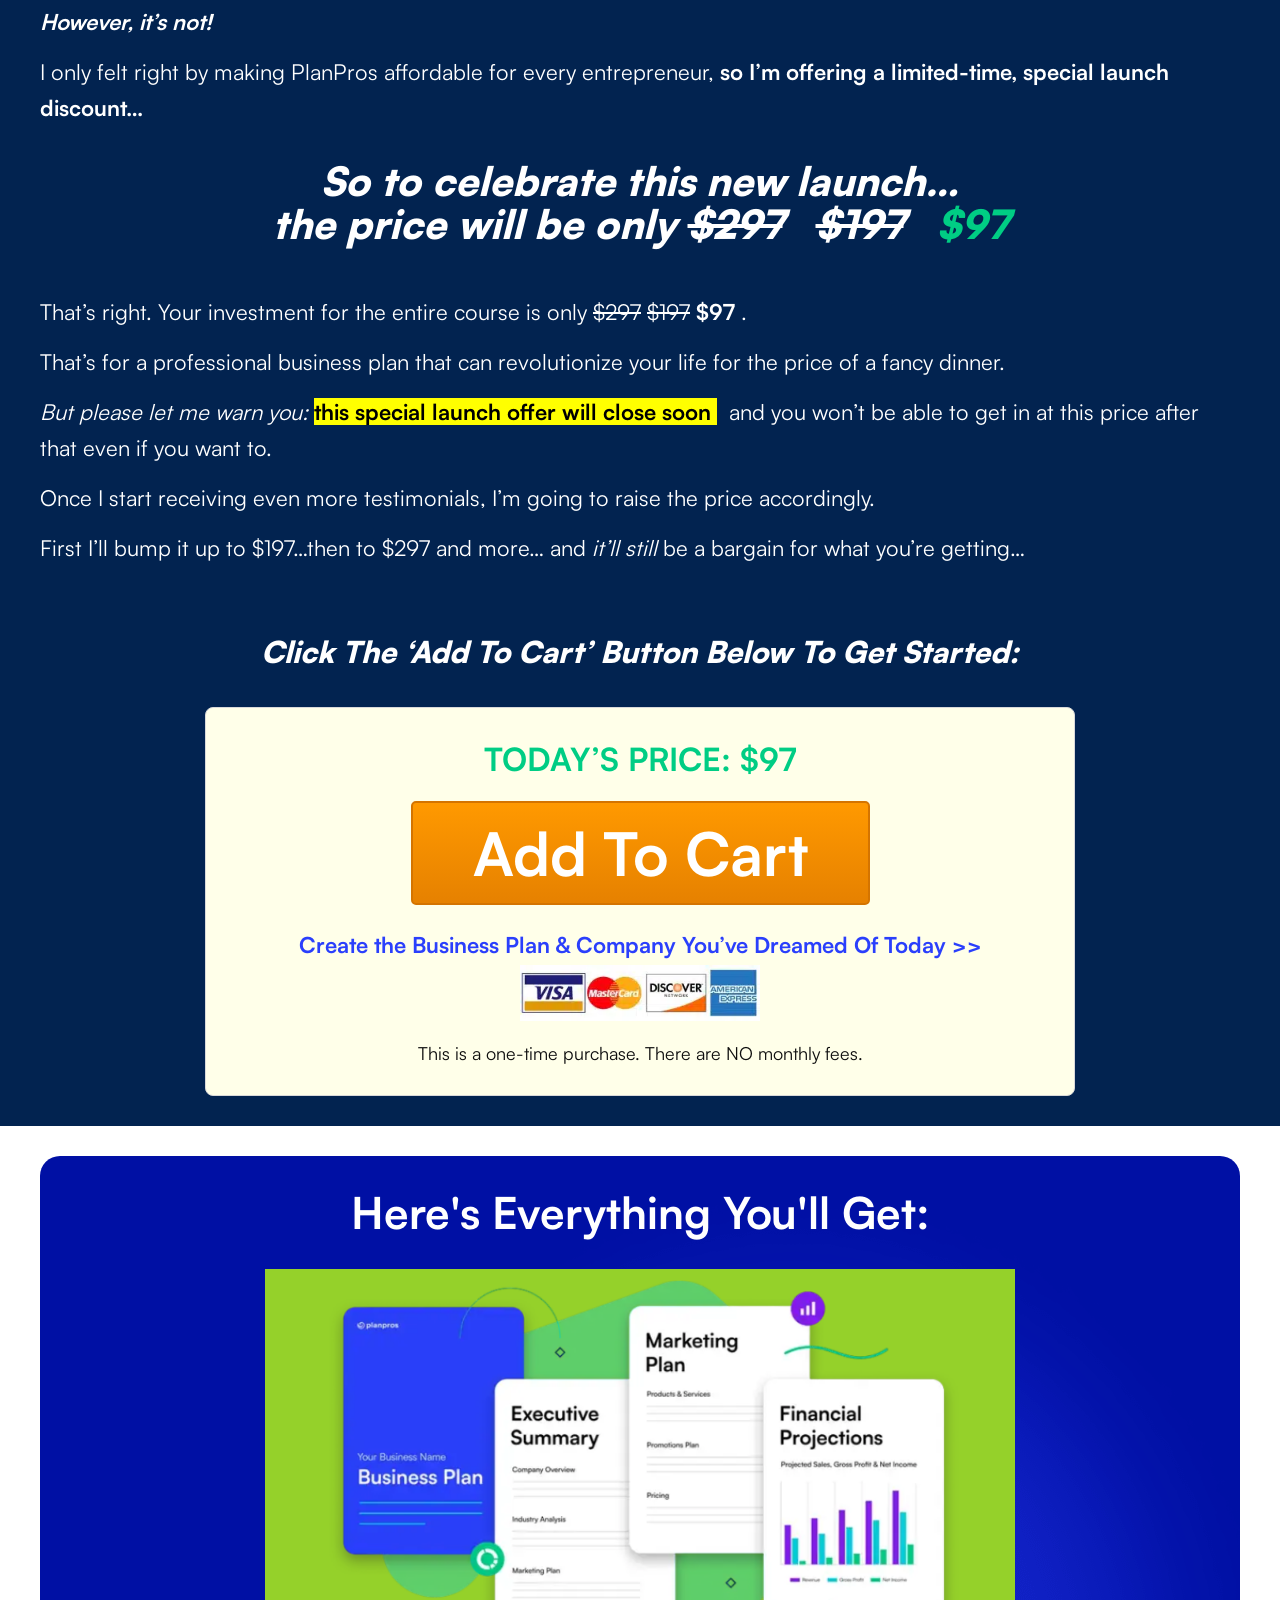
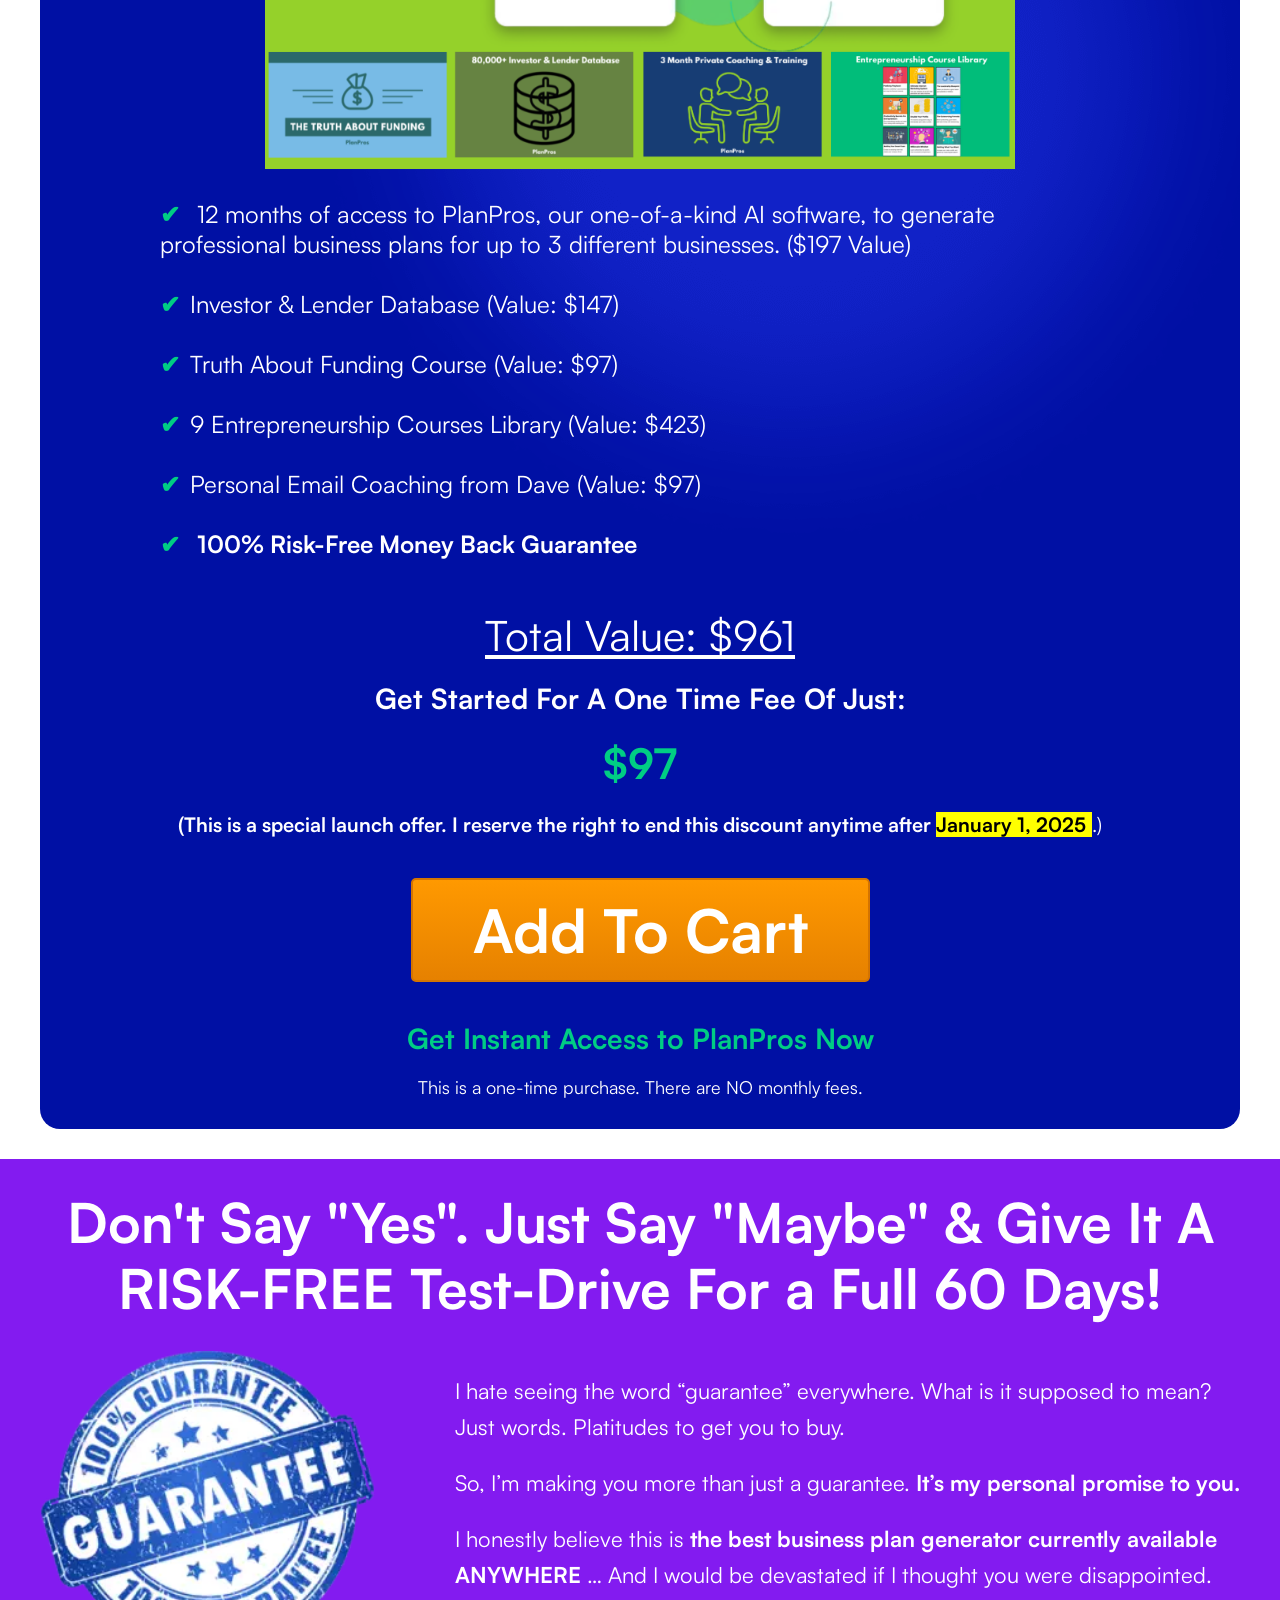
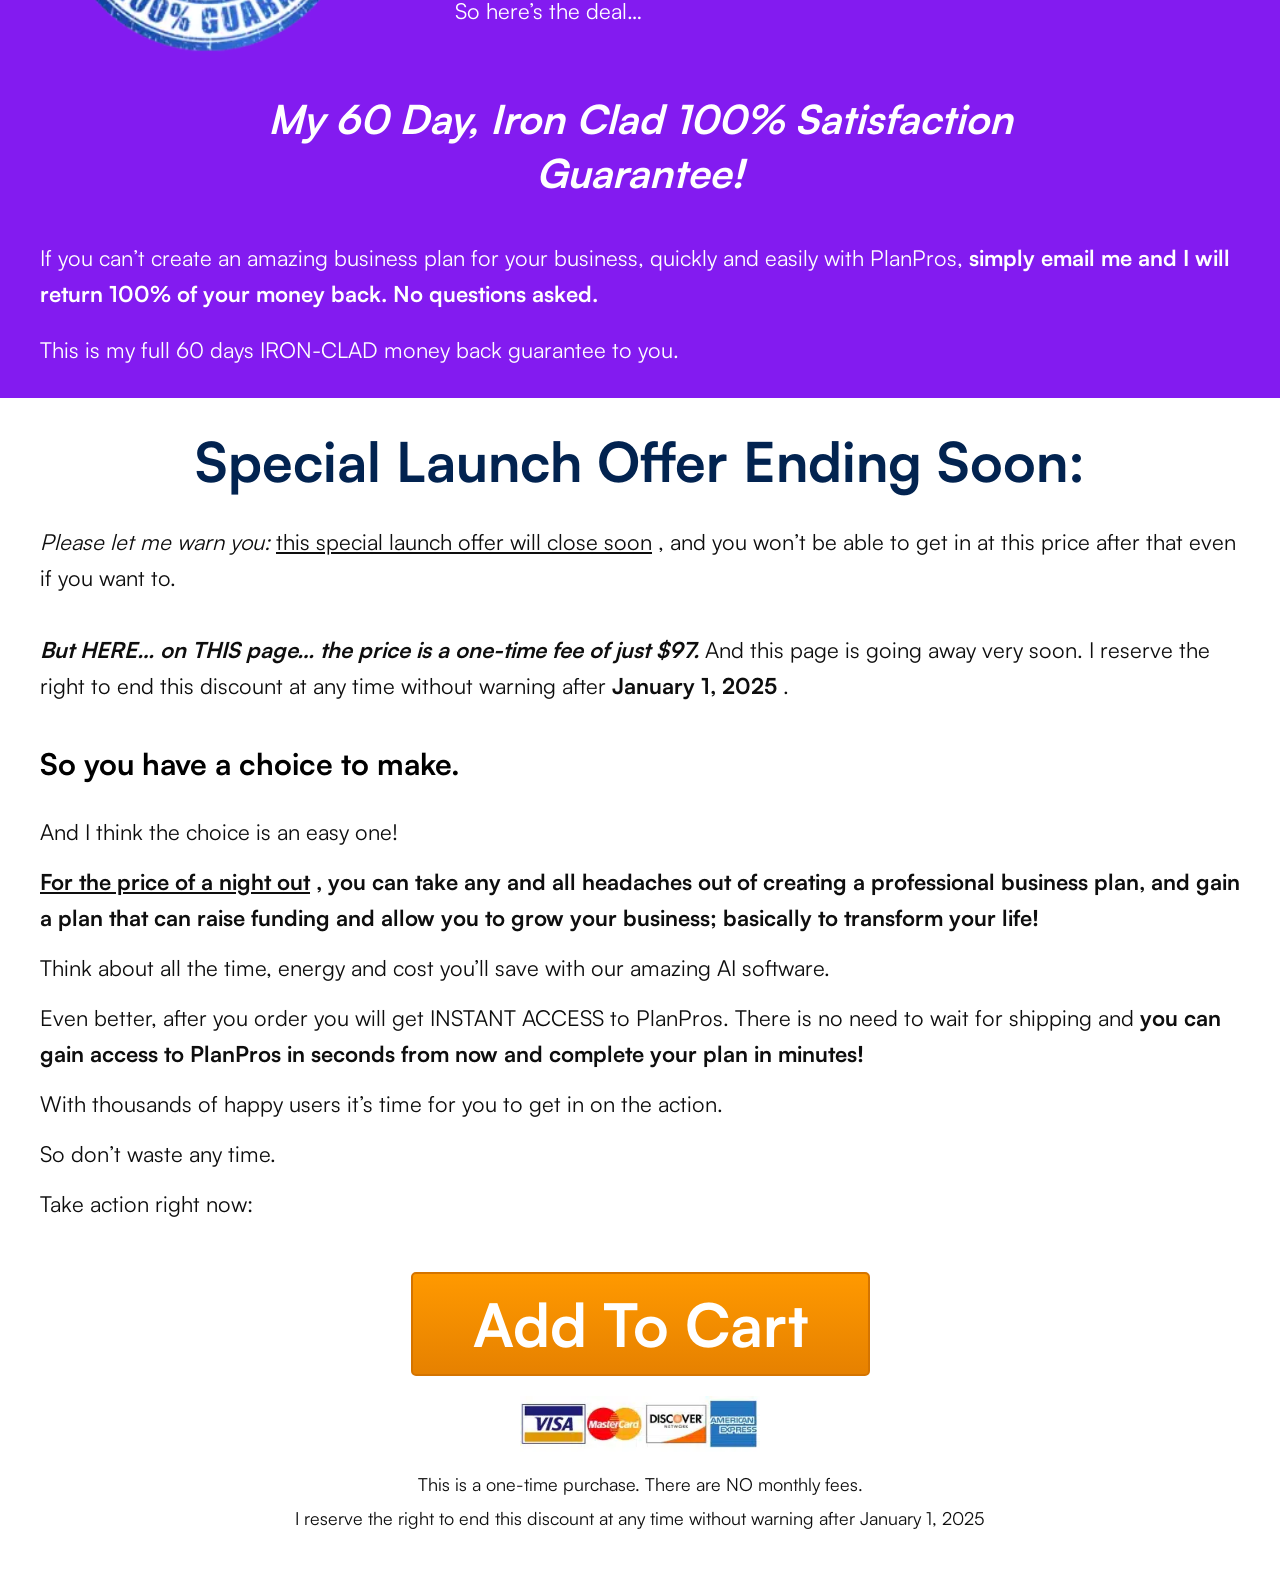
==== commit fe9586e7: "add new section" ====
--- a/index.html
+++ b/index.html
@@ -489,6 +489,149 @@
 					</div>
 				</div>
 			</section>
+
+			<!-- Don't Say "Yes". Just Say "Maybe" & Give It A RISK-FREE Test-Drive For a Full 60 Days! -->
+			<section class="section__guarantee">
+				<div class="container">
+					<h2 class="section__title text-center text-white">
+						Don't Say "Yes". Just Say "Maybe" & Give It A RISK-FREE Test-Drive
+						For a Full 60 Days!
+					</h2>
+
+					<div class="guarantee">
+						<img
+							class="guarantee__image"
+							src="./assets/images/guarantee.png"
+							alt="guarantee image"
+						/>
+						<div class="guarantee__texts">
+							<p class="section__text">
+								I hate seeing the word “guarantee” everywhere. What is it
+								supposed to mean? Just words. Platitudes to get you to buy.
+							</p>
+							<p class="section__text">
+								So, I’m making you more than just a guarantee.
+								<b>It’s my personal promise to you.</b>
+							</p>
+							<p class="section__text">
+								I honestly believe this is
+								<b>
+									the best business plan generator currently available ANYWHERE
+								</b>
+								… And I would be devastated if I thought you were disappointed.
+								So here’s the deal…
+							</p>
+						</div>
+					</div>
+
+					<p class="guarantee__subtitle">
+						<i>
+							<b>
+								My 60 Day, Iron Clad 100% Satisfaction
+								<br />
+								Guarantee!
+							</b>
+						</i>
+					</p>
+
+					<div class="guarantee__texts">
+						<p class="section__text">
+							If you can’t create an amazing business plan for your business,
+							quickly and easily with PlanPros,
+							<b>
+								simply email me and I will return 100% of your money back. No
+								questions asked.
+							</b>
+						</p>
+						<p class="section__text">
+							This is my full 60 days IRON-CLAD money back guarantee to you.
+						</p>
+					</div>
+				</div>
+			</section>
+
+			<!-- Special Launch Offer Ending Soon: -->
+			<section class="section__offer">
+				<div class="container">
+					<h2 class="section__title text-center">
+						Special Launch Offer Ending Soon:
+					</h2>
+
+					<div class="texts offer__texts offer__texts-bigger">
+						<p class="section__text">
+							<i>Please let me warn you:</i>
+							<u>this special launch offer will close soon</u>
+							, and you won’t be able to get in at this price after that even if
+							you want to.
+							<br />
+							<br />
+							<b>
+								<i>
+									But HERE… on THIS page… the price is a one-time fee of just
+									$97.
+								</i>
+							</b>
+							And this page is going away very soon. I reserve the right to end
+							this discount at any time without warning after
+							<b><span class="future-date">January 1, 2025</span></b>
+							.
+						</p>
+					</div>
+
+					<div class="offer__subtitle">
+						<b>So you have a choice to make.</b>
+					</div>
+
+					<div class="texts offer__texts">
+						<p class="section__text">And I think the choice is an easy one!</p>
+						<p class="section__text">
+							<strong>
+								<span class="underline">For the price of a night out</span>
+								, you can take any and all headaches out of creating a
+								professional business plan, and gain a plan that can raise
+								funding and allow you to grow your business; basically to
+								transform your life!
+							</strong>
+						</p>
+						<p class="section__text">
+							Think about all the time, energy and cost you’ll save with our
+							amazing AI software.
+						</p>
+						<p class="section__text">
+							Even better, after you order you will get INSTANT ACCESS to
+							PlanPros. There is no need to wait for shipping and
+							<b>
+								you can gain access to PlanPros in seconds from now and complete
+								your plan in minutes!
+							</b>
+						</p>
+						<p class="section__text">
+							With thousands of happy users it’s time for you to get in on the
+							action.
+						</p>
+						<p class="section__text">So don’t waste any time.</p>
+						<p class="section__text">Take action right now:</p>
+					</div>
+
+					<div class="price__card offer__card">
+						<a href="#" class="price__card-btn">Add To Cart</a>
+
+						<img
+							class="price__card-image"
+							src="./assets/images/cards.webp"
+							alt="cards image"
+						/>
+						<p class="price__card-copy">
+							This is a one-time purchase. There are NO monthly fees.
+						</p>
+						<p class="price__card-copy">
+							I reserve the right to end this discount at any time without
+							warning after
+							<span class="future-date">January 1, 2025</span>
+						</p>
+					</div>
+				</div>
+			</section>
 		</main>
 	</body>
 </html>
--- a/assets/css/main.css
+++ b/assets/css/main.css
@@ -166,6 +166,7 @@
   --color-card-title: #00cd84;
   --color-btn-border: #d47400;
   --color-cta: #0010a4;
+  --color-violet: #831bf0;
   --gap: 30px;
   --btn-gradient: linear-gradient(to bottom, #f90, #e68100);
 }
@@ -558,6 +559,92 @@
   color: var(--color-white);
 }
 
+.section__guarantee {
+  background: var(--color-violet);
+}
+
+.guarantee {
+  display: flex;
+  gap: 80px;
+  margin: 30px 0;
+  align-items: center;
+}
+@media (width <= 992px) {
+  .guarantee {
+    gap: 40px;
+  }
+}
+@media (width <= 768px) {
+  .guarantee {
+    flex-direction: column;
+  }
+}
+.guarantee__image {
+  max-width: 335px;
+  width: 100%;
+  height: auto;
+  -o-object-fit: cover;
+     object-fit: cover;
+}
+.guarantee__texts {
+  display: flex;
+  flex-direction: column;
+  gap: 20px;
+}
+.guarantee__subtitle {
+  margin: 40px 0;
+  text-align: center;
+  font-size: 40px;
+  line-height: normal;
+  color: var(--color-white);
+  font-weight: 700;
+  font-style: italic;
+}
+@media (width <= 992px) {
+  .guarantee__subtitle {
+    font-size: 32px;
+  }
+}
+@media (width <= 768px) {
+  .guarantee__subtitle {
+    font-size: 16px;
+    margin: 30px 0;
+  }
+}
+
+.offer__texts {
+  margin-top: 30px;
+}
+@media (width <= 768px) {
+  .offer__texts.offer__texts-bigger p {
+    font-size: 22px;
+  }
+}
+.offer__texts p {
+  color: var(--color-text);
+}
+.offer__subtitle {
+  font-size: 30px;
+  line-height: normal;
+  margin-top: 40px;
+  margin-bottom: 10px;
+}
+@media (width <= 768px) {
+  .offer__subtitle {
+    font-size: 16px;
+  }
+}
+.offer__card {
+  background: transparent;
+  border: none;
+}
+.offer__card .price__card-copy {
+  margin-top: 20px;
+}
+.offer__card .price__card-copy:last-child {
+  margin-top: 10px;
+}
+
 header {
   height: 50px;
   display: flex;
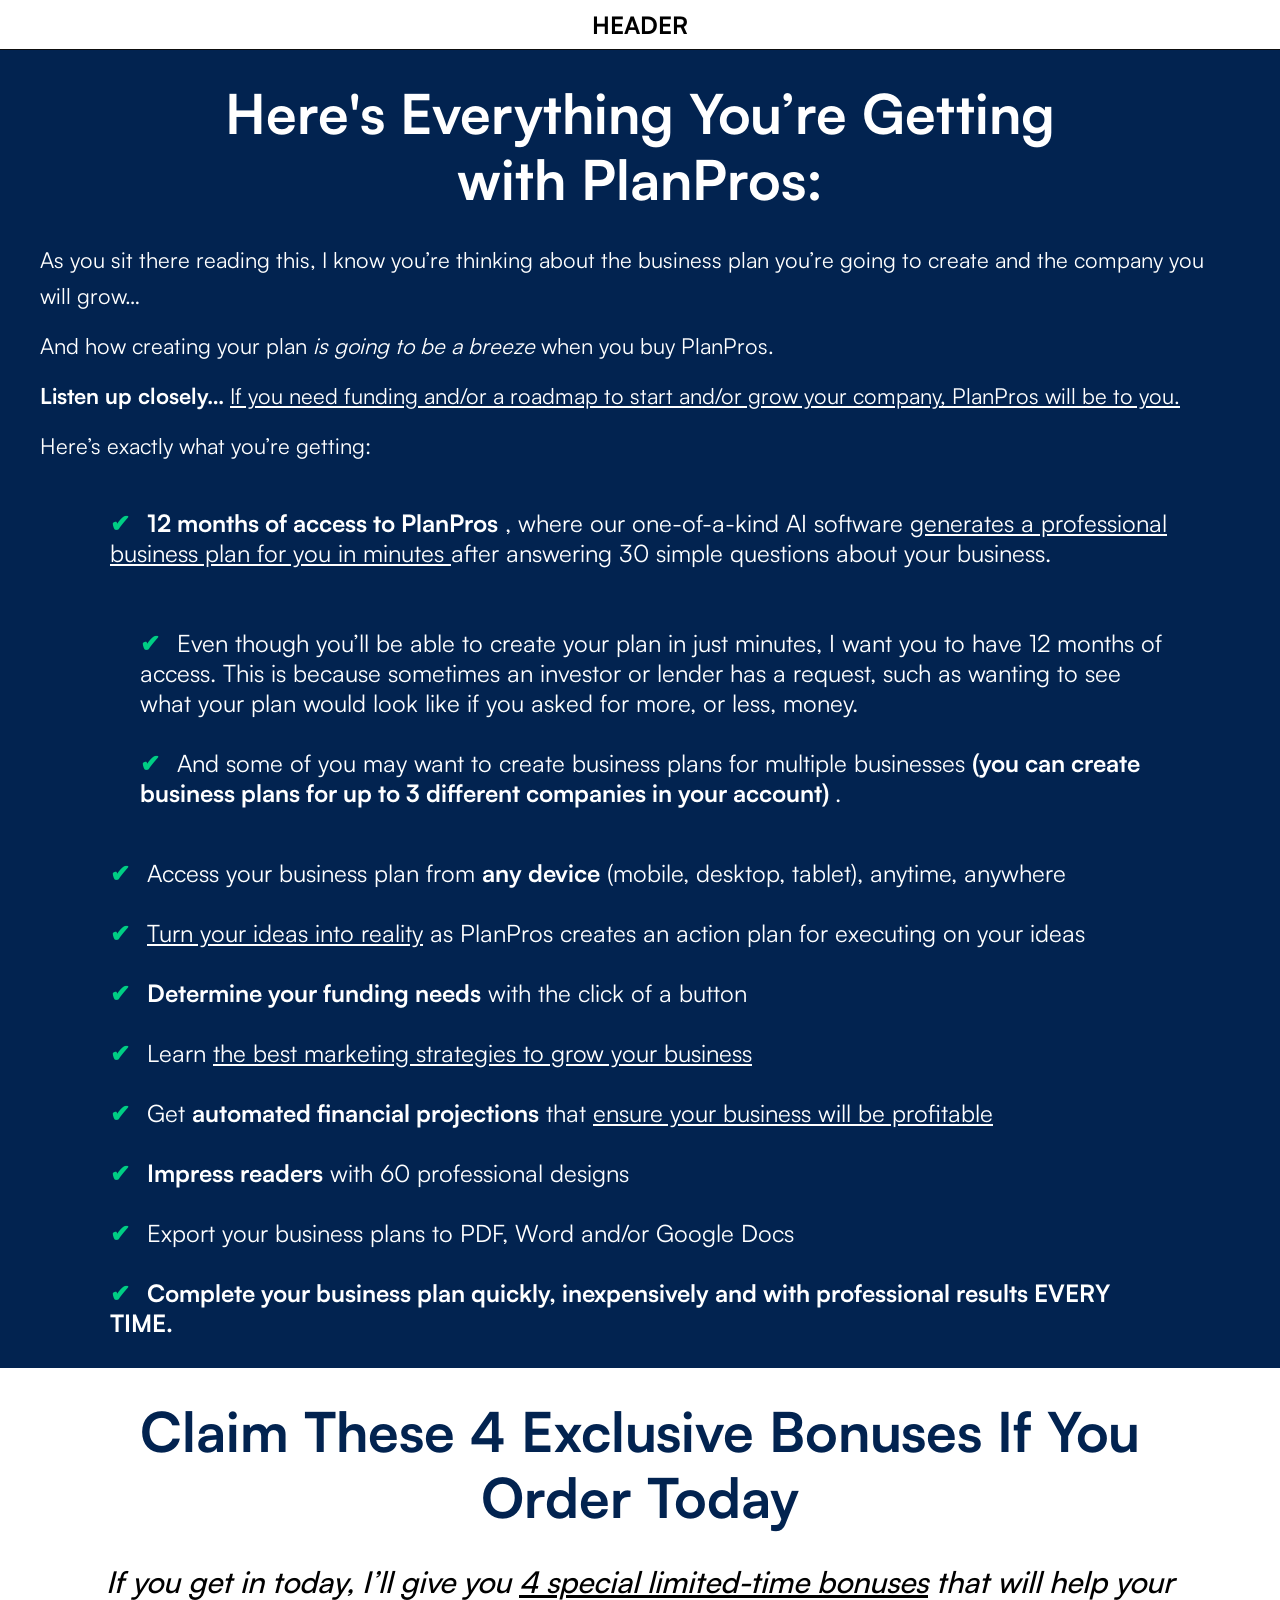
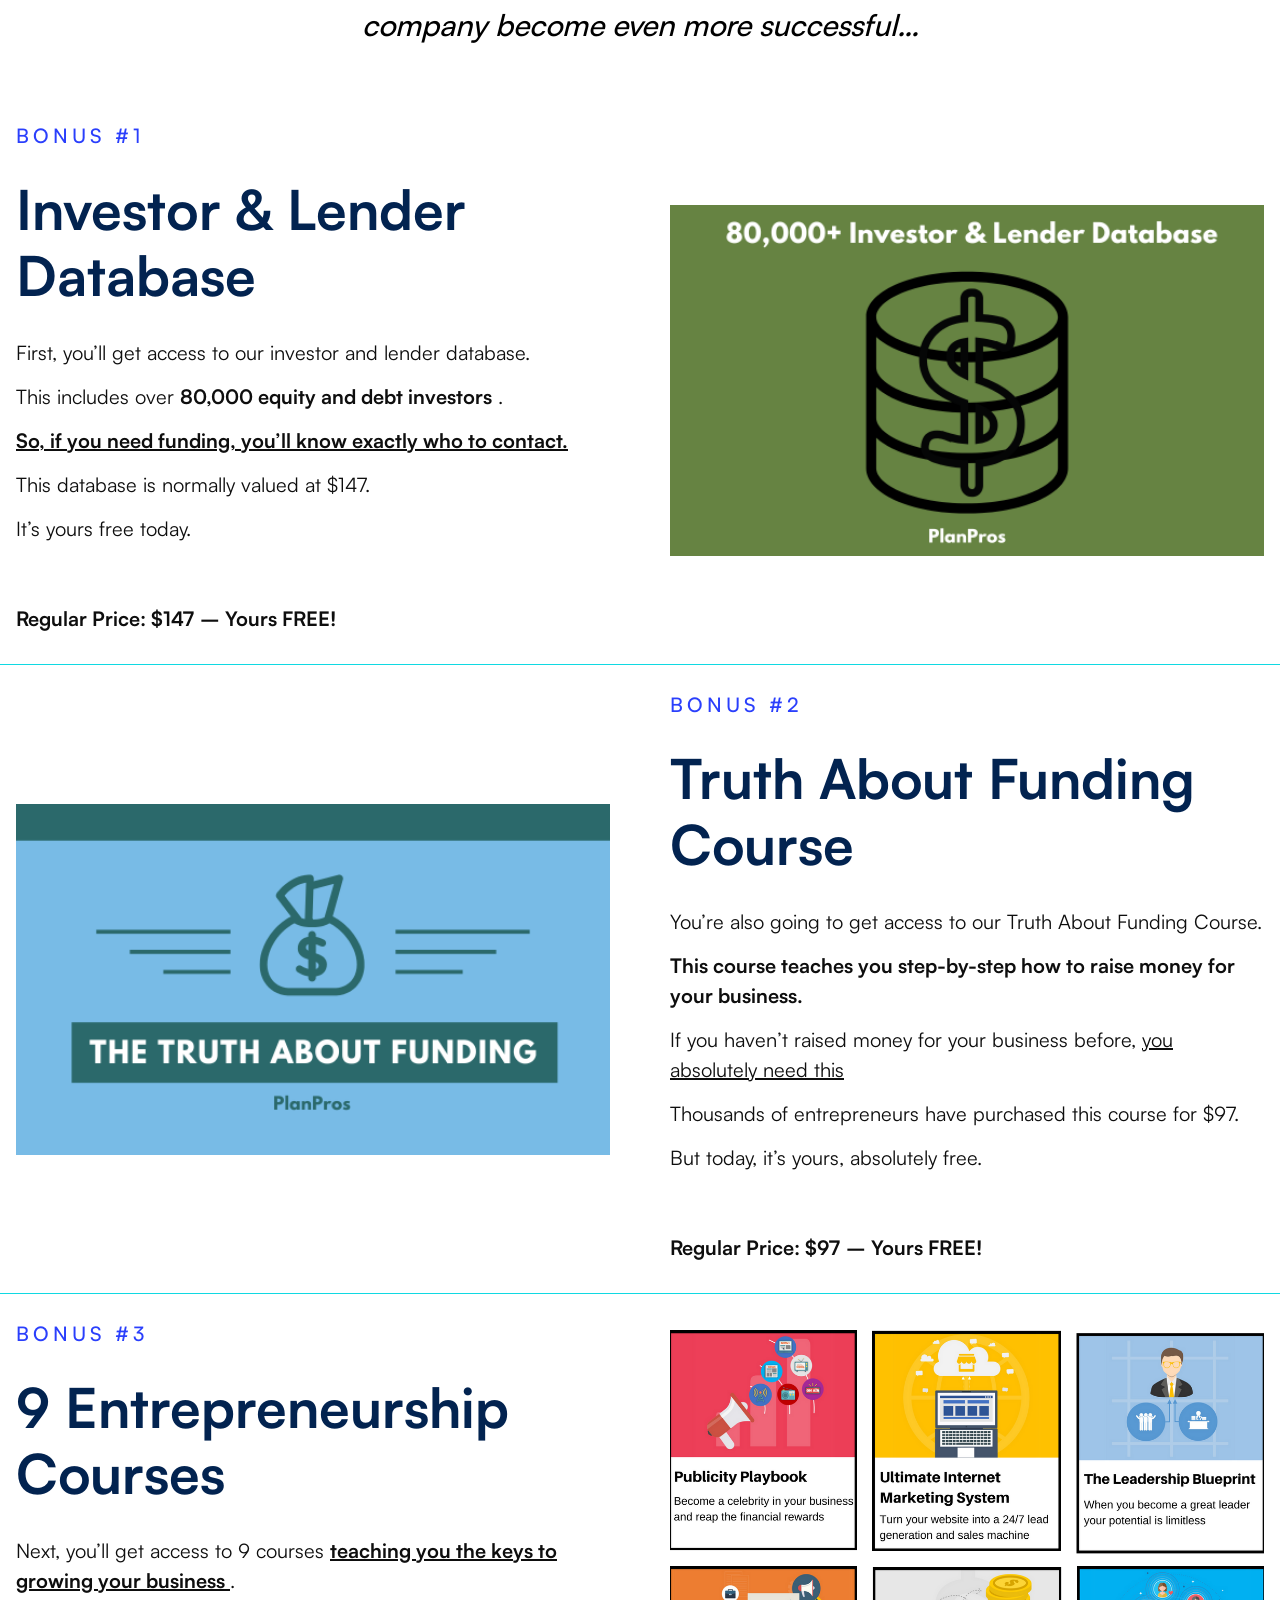
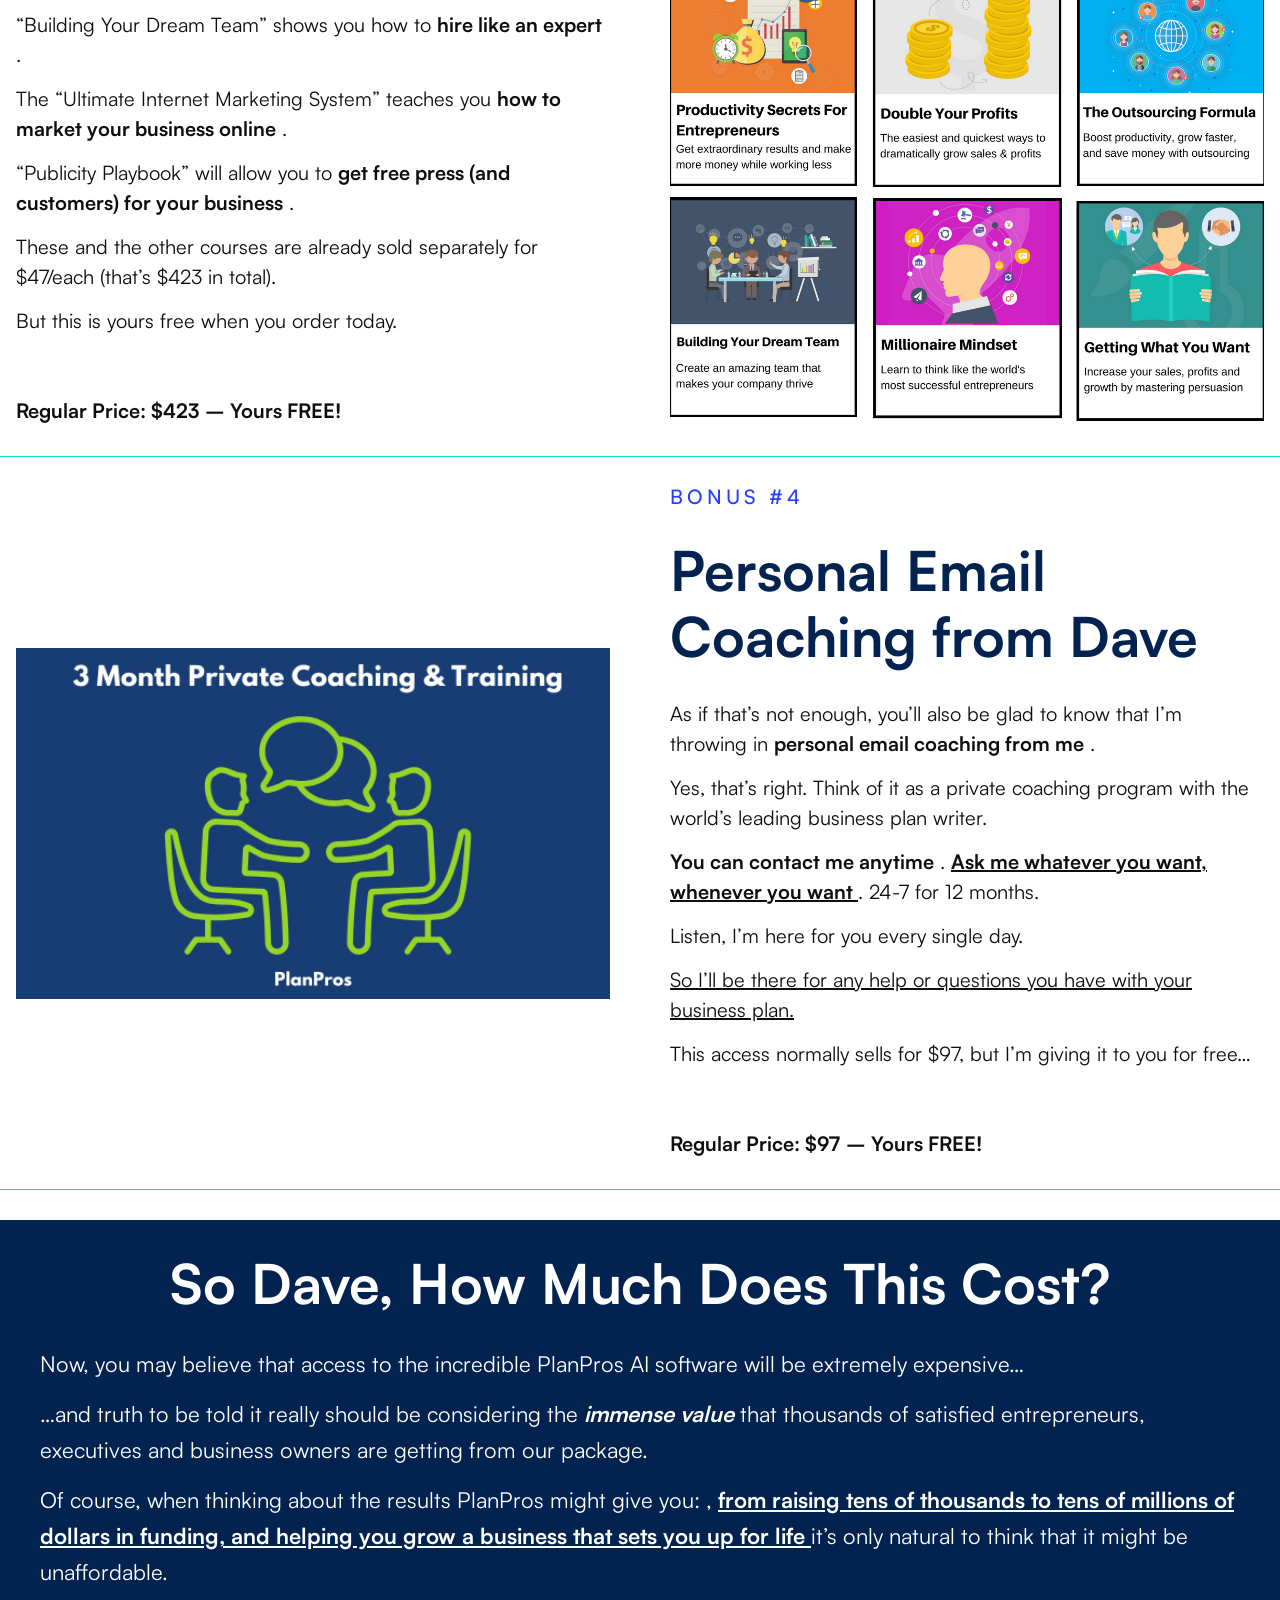
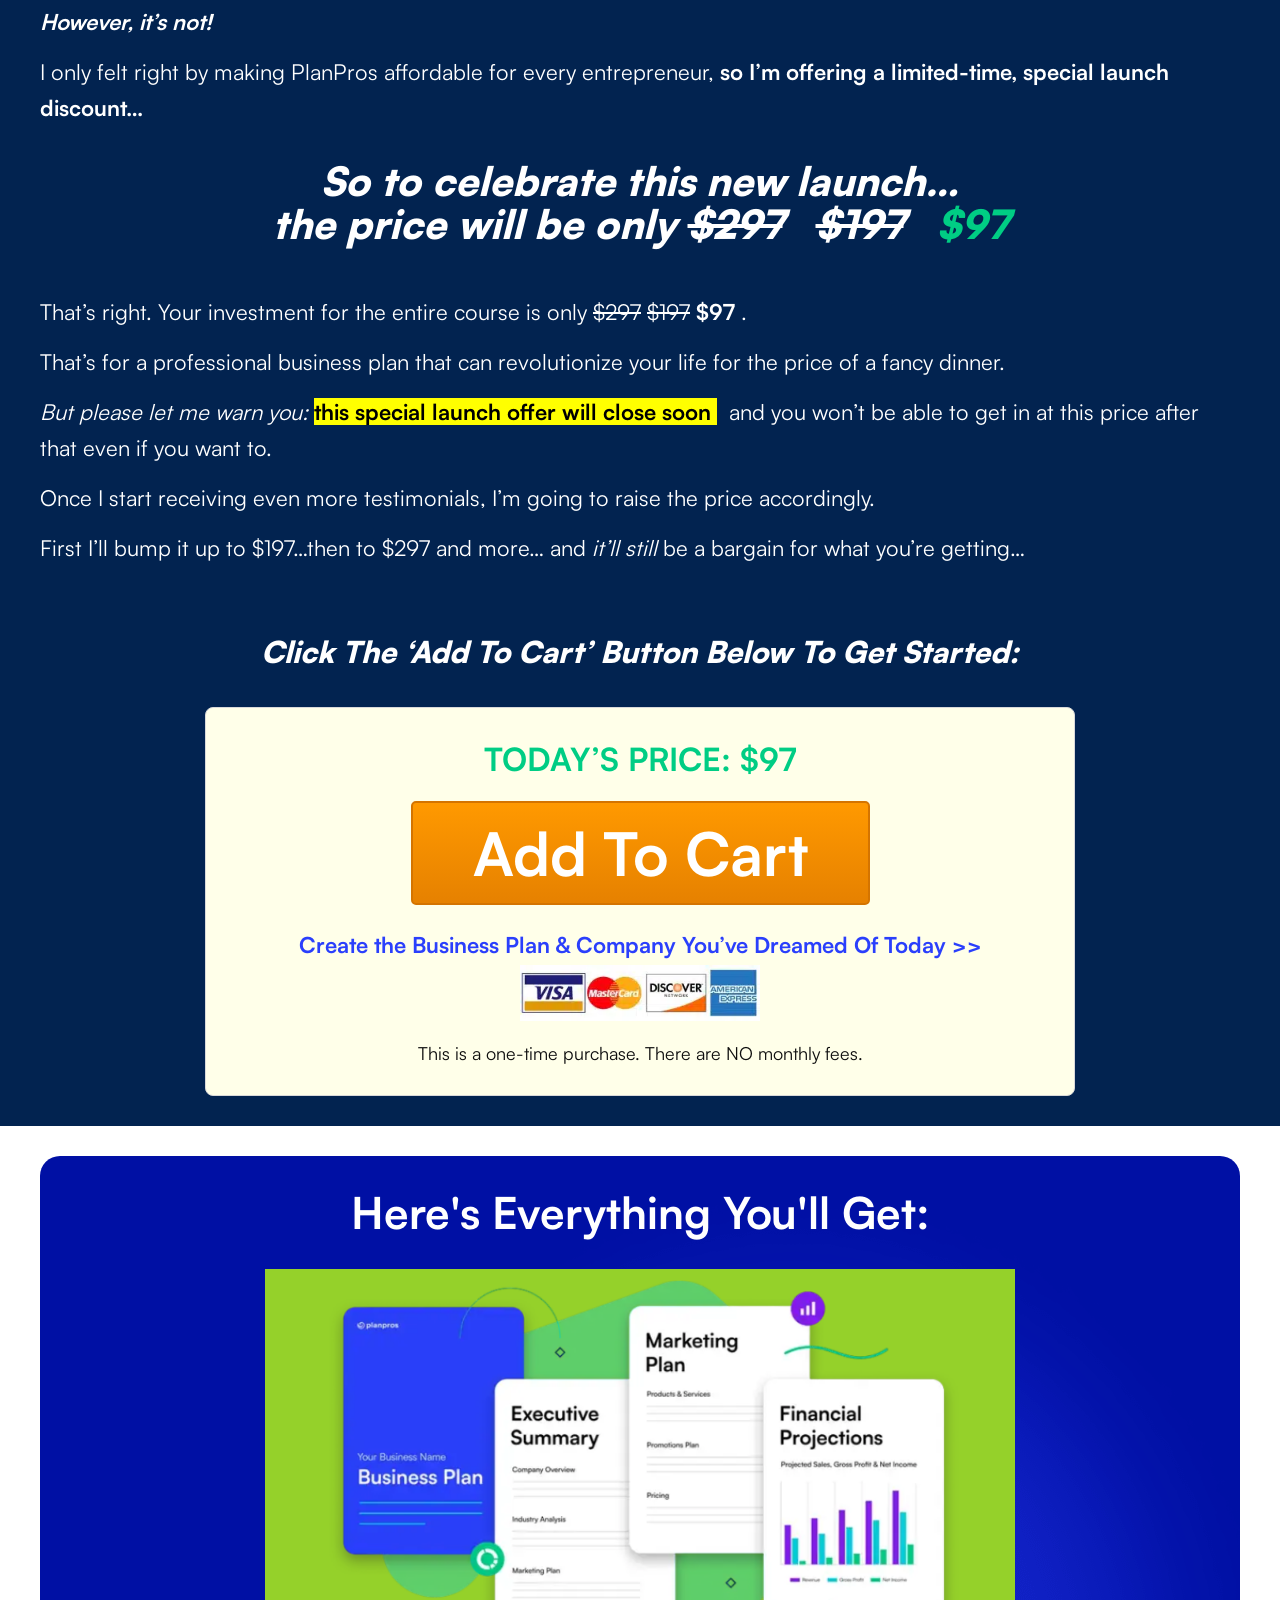
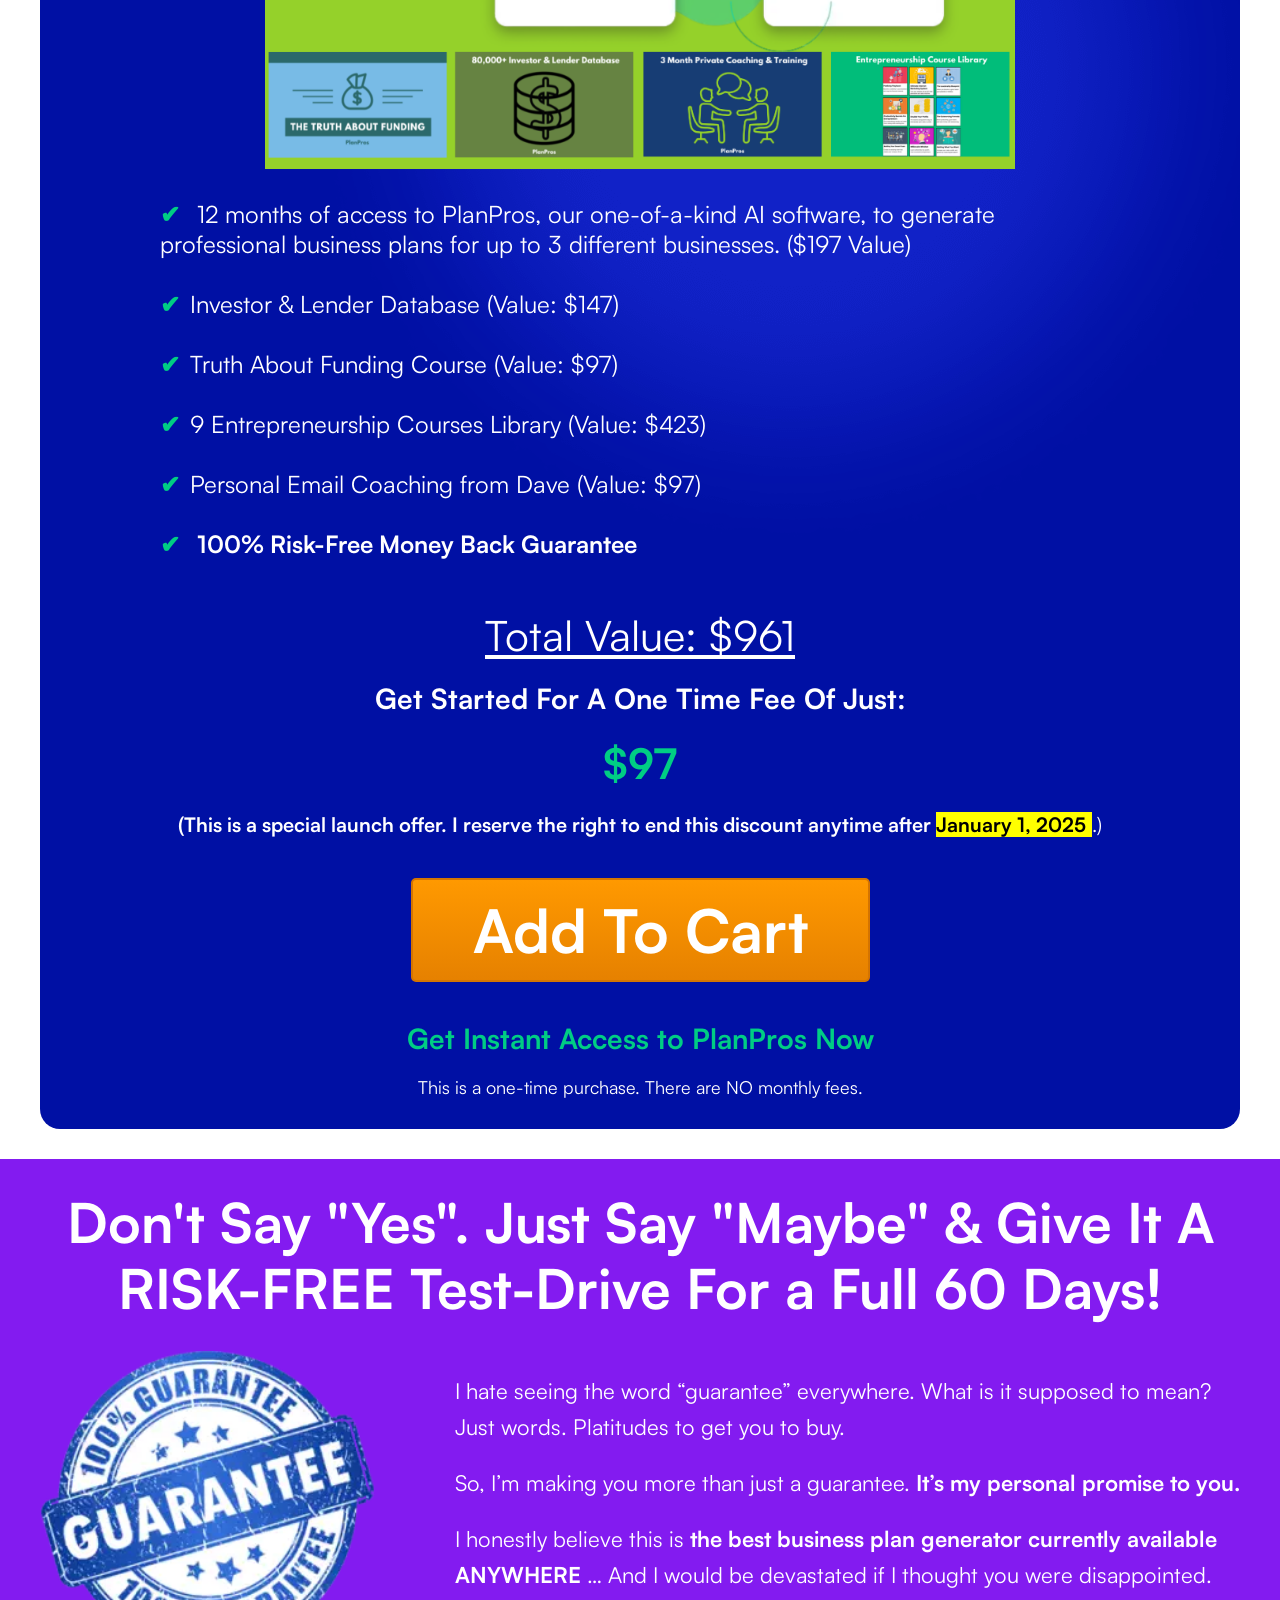
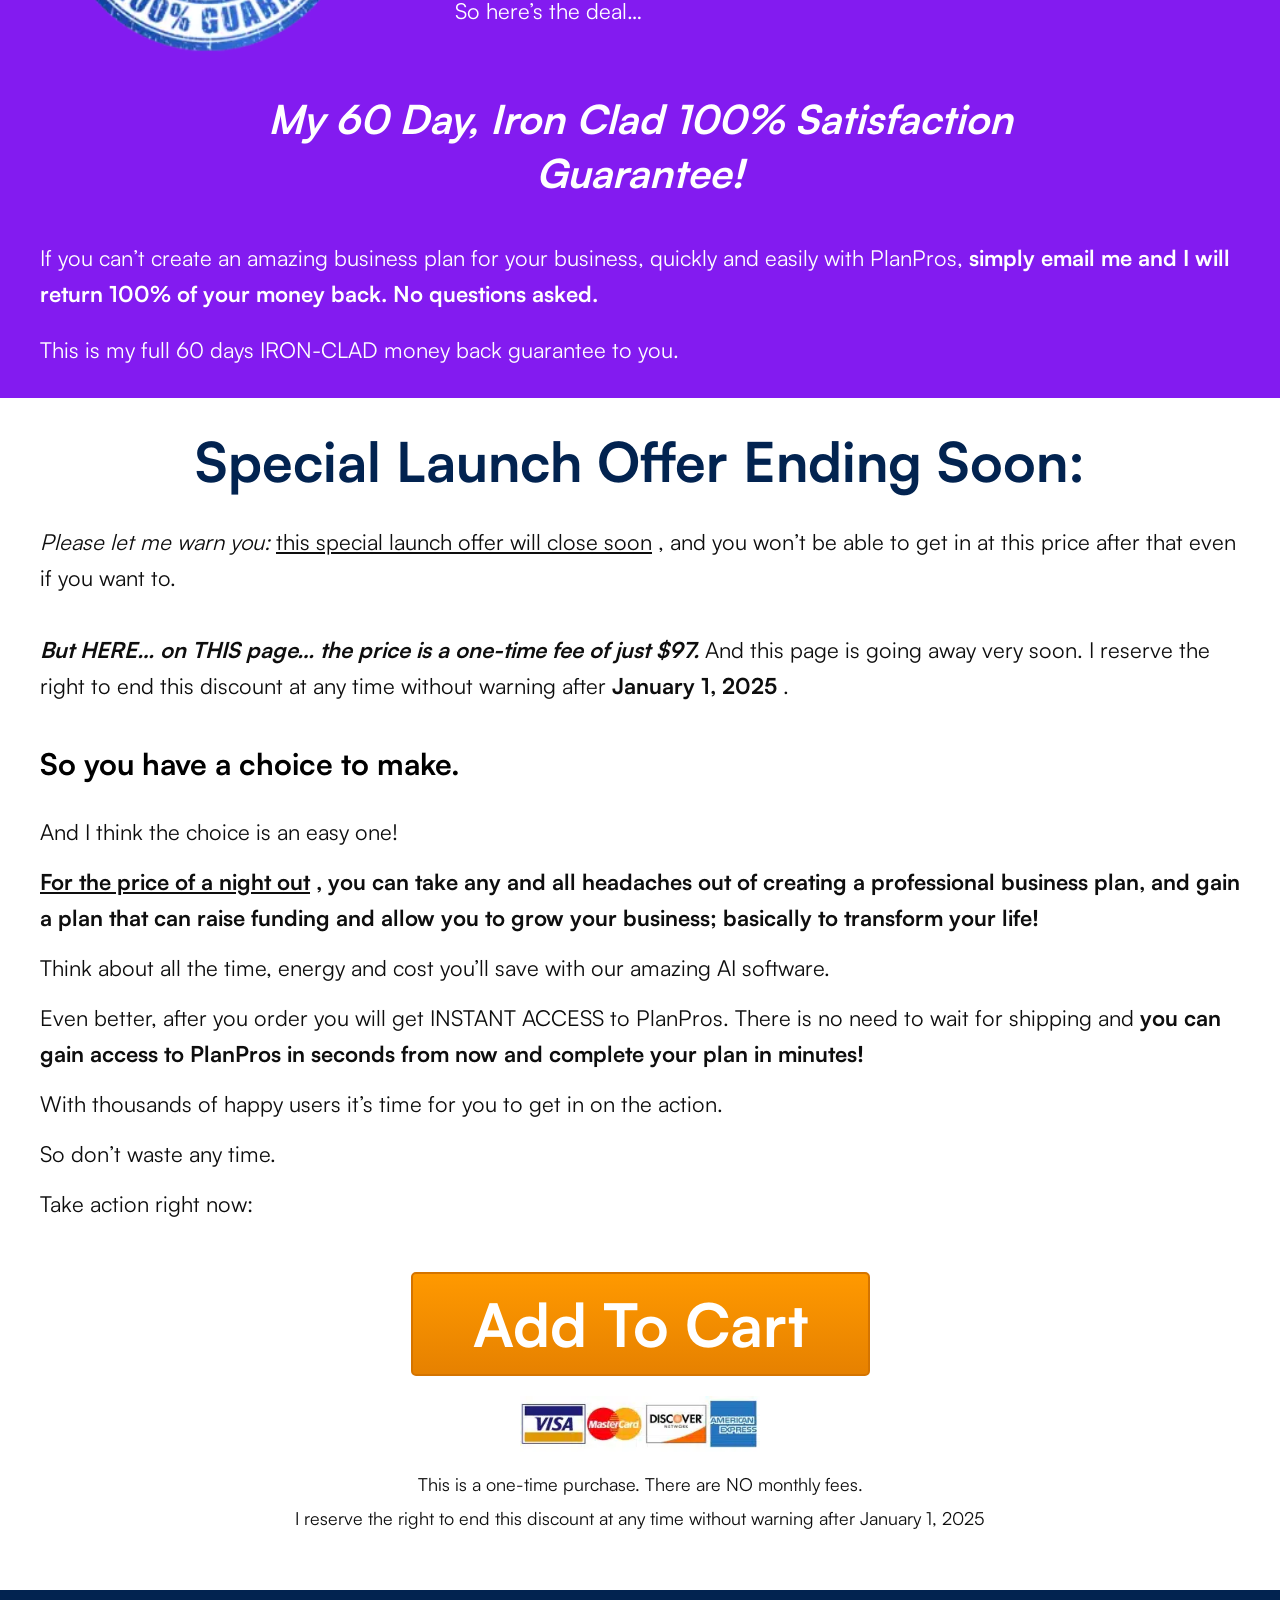
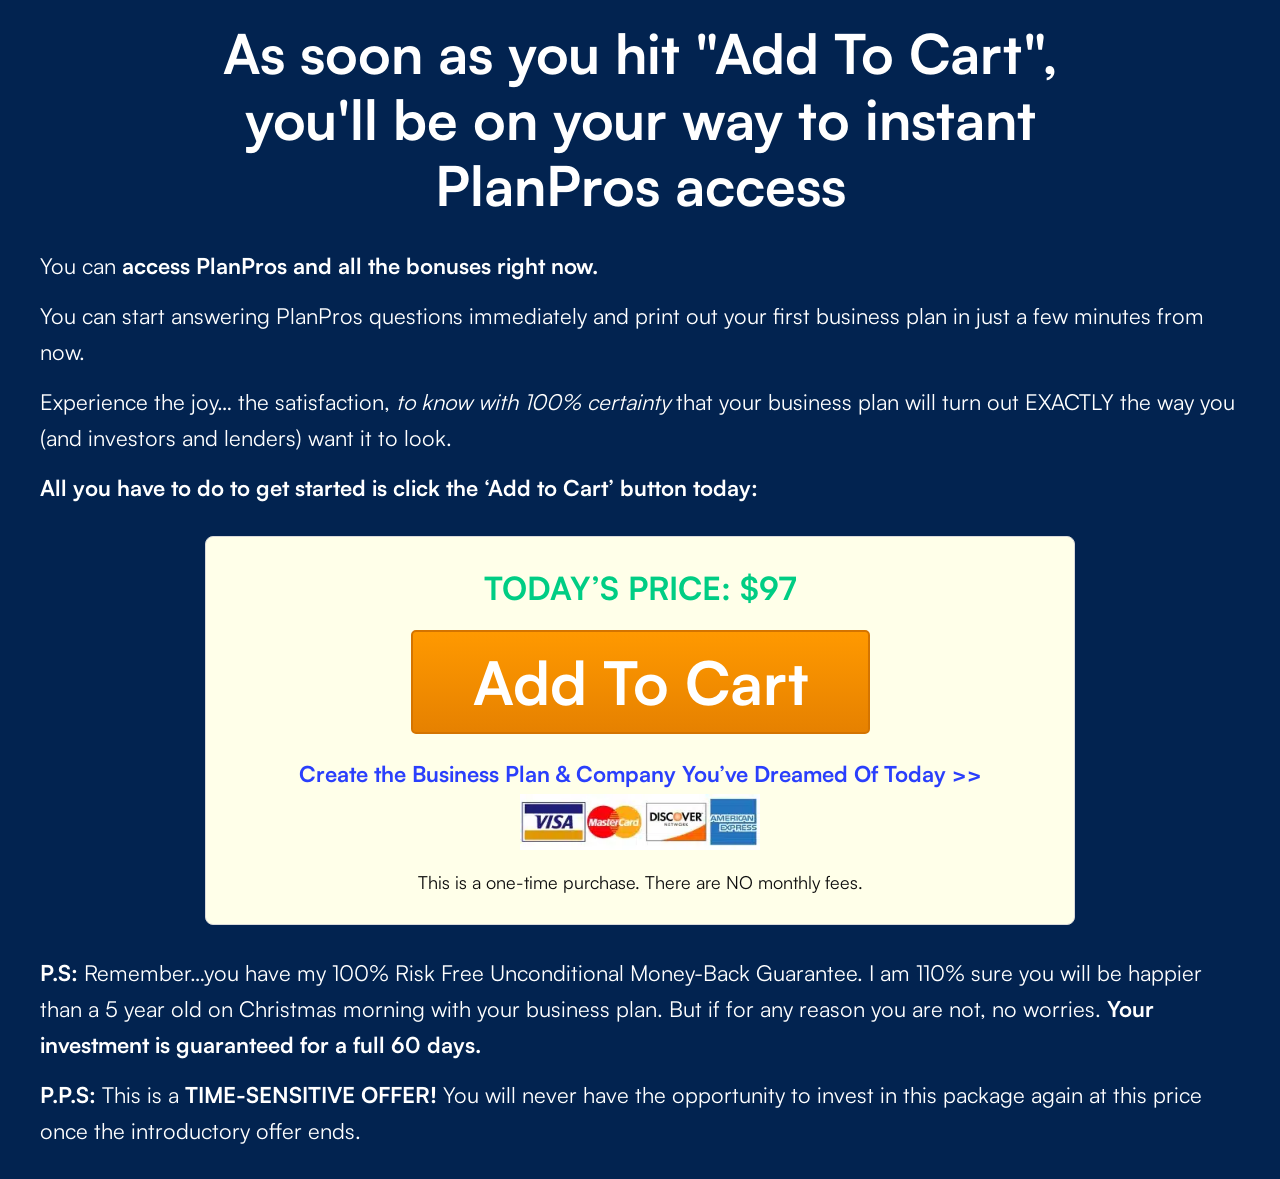
==== commit 08411c6c: "add new section" ====
--- a/index.html
+++ b/index.html
@@ -39,7 +39,7 @@
 						<p class="section__text">Here’s exactly what you’re getting:</p>
 						<ul class="list">
 							<li>
-								<strong>12 months of access to PlanPros</strong>
+								<b>12 months of access to PlanPros</b>
 								, where our one-of-a-kind AI software
 								<span class="underline">
 									generates a professional business plan for you in minutes
@@ -58,17 +58,17 @@
 									<li>
 										And some of you may want to create business plans for
 										multiple businesses
-										<strong>
+										<b>
 											(you can create business plans for up to 3 different
 											companies in your account)
-										</strong>
+										</b>
 										.
 									</li>
 								</ul>
 							</li>
 							<li>
 								Access your business plan from
-								<strong>any device</strong>
+								<b>any device</b>
 								(mobile, desktop, tablet), anytime, anywhere
 							</li>
 							<li>
@@ -76,7 +76,7 @@
 								as PlanPros creates an action plan for executing on your ideas
 							</li>
 							<li>
-								<strong>Determine your funding needs</strong>
+								<b>Determine your funding needs</b>
 								with the click of a button
 							</li>
 							<li>
@@ -87,14 +87,14 @@
 							</li>
 							<li>
 								Get
-								<strong>automated financial projections</strong>
+								<b>automated financial projections</b>
 								that
 								<span class="underline">
 									ensure your business will be profitable
 								</span>
 							</li>
 							<li>
-								<strong>Impress readers</strong>
+								<b>Impress readers</b>
 								with 60 professional designs
 							</li>
 							<li>
@@ -143,14 +143,14 @@
 
 									<p class="bonus__text">
 										This includes over
-										<strong>80,000 equity and debt investors</strong>
+										<b>80,000 equity and debt investors</b>
 										.
 									</p>
 									<p class="bonus__text">
-										<strong class="underline">
+										<b class="underline">
 											So, if you need funding, you’ll know exactly who to
 											contact.
-										</strong>
+										</b>
 									</p>
 									<p class="bonus__text">
 										This database is normally valued at $147.
@@ -190,10 +190,10 @@
 									</p>
 
 									<p class="bonus__text">
-										<strong>
+										<b>
 											This course teaches you step-by-step how to raise money
 											for your business.
-										</strong>
+										</b>
 									</p>
 									<p class="bonus__text">
 										If you haven’t raised money for your business before,
@@ -226,27 +226,25 @@
 								<div class="texts">
 									<p class="bonus__text">
 										Next, you’ll get access to 9 courses
-										<strong class="underline">
+										<b class="underline">
 											teaching you the keys to growing your business
-										</strong>
+										</b>
 										.
 									</p>
 
 									<p class="bonus__text">
 										“Building Your Dream Team” shows you how to
-										<strong>hire like an expert</strong>
+										<b>hire like an expert</b>
 										.
 									</p>
 									<p class="bonus__text">
 										The “Ultimate Internet Marketing System” teaches you
-										<strong>how to market your business online</strong>
+										<b>how to market your business online</b>
 										.
 									</p>
 									<p class="bonus__text">
 										“Publicity Playbook” will allow you to
-										<strong>
-											get free press (and customers) for your business
-										</strong>
+										<b>get free press (and customers) for your business</b>
 										.
 									</p>
 									<p class="bonus__text">
@@ -289,7 +287,7 @@
 									<p class="bonus__text">
 										As if that’s not enough, you’ll also be glad to know that
 										I’m throwing in
-										<strong>personal email coaching from me</strong>
+										<b>personal email coaching from me</b>
 										.
 									</p>
 
@@ -298,11 +296,11 @@
 										with the world’s leading business plan writer.
 									</p>
 									<p class="bonus__text">
-										<strong>You can contact me anytime</strong>
+										<b>You can contact me anytime</b>
 										.
-										<strong class="underline">
+										<b class="underline">
 											Ask me whatever you want, whenever you want
-										</strong>
+										</b>
 										. 24-7 for 12 months.
 									</p>
 									<p class="bonus__text">
@@ -344,29 +342,27 @@
 						</p>
 						<p class="section__text">
 							…and truth to be told it really should be considering the
-							<i><strong>immense value</strong></i>
+							<i><b>immense value</b></i>
 							that thousands of satisfied entrepreneurs, executives and business
 							owners are getting from our package.
 						</p>
 						<p class="section__text">
 							Of course, when thinking about the results PlanPros might give
 							you: ,
-							<strong class="underline">
+							<b class="underline">
 								from raising tens of thousands to tens of millions of dollars in
 								funding, and helping you grow a business that sets you up for
 								life
-							</strong>
+							</b>
 							it’s only natural to think that it might be unaffordable.
 						</p>
 						<p class="section__text">
-							<strong><i>However, it’s not!</i></strong>
+							<b><i>However, it’s not!</i></b>
 						</p>
 						<p class="section__text">
 							I only felt right by making PlanPros affordable for every
 							entrepreneur,
-							<strong>
-								so I’m offering a limited-time, special launch discount…
-							</strong>
+							<b>so I’m offering a limited-time, special launch discount…</b>
 						</p>
 
 						<h3 class="cost__subtitle text-center">
@@ -385,7 +381,7 @@
 							That’s right. Your investment for the entire course is only
 							<span style="text-decoration: line-through">$297</span>
 							<span style="text-decoration: line-through">$197</span>
-							<strong>$97</strong>
+							<b>$97</b>
 							.
 						</p>
 						<p class="section__text">
@@ -396,7 +392,7 @@
 							<i>But please let me warn you:</i>
 
 							<mark>
-								<strong>this special launch offer will close soon</strong>
+								<b>this special launch offer will close soon</b>
 							</mark>
 							&nbsp; and you won’t be able to get in at this price after that
 							even if you want to.
@@ -458,7 +454,7 @@
 							<li>9 Entrepreneurship Courses Library (Value: $423)</li>
 							<li>Personal Email Coaching from Dave (Value: $97)</li>
 							<li>
-								<strong>100% Risk-Free Money Back Guarantee</strong>
+								<b>100% Risk-Free Money Back Guarantee</b>
 							</li>
 						</ul>
 
@@ -469,10 +465,10 @@
 							</p>
 							<p class="cta__price text-center"><b>$97</b></p>
 							<p class="cta__subtext text-center">
-								<strong>
+								<b>
 									(This is a special launch offer. I reserve the right to end
 									this discount anytime after
-								</strong>
+								</b>
 								<mark>
 									<b><span class="future-date">January 1, 2025</span></b>
 								</mark>
@@ -585,13 +581,13 @@
 					<div class="texts offer__texts">
 						<p class="section__text">And I think the choice is an easy one!</p>
 						<p class="section__text">
-							<strong>
+							<b>
 								<span class="underline">For the price of a night out</span>
 								, you can take any and all headaches out of creating a
 								professional business plan, and gain a plan that can raise
 								funding and allow you to grow your business; basically to
 								transform your life!
-							</strong>
+							</b>
 						</p>
 						<p class="section__text">
 							Think about all the time, energy and cost you’ll save with our
@@ -632,6 +628,76 @@
 					</div>
 				</div>
 			</section>
+
+			<!-- Here's Everything You’re Getting with PlanPros: -->
+			<section class="section__blue with__gradient">
+				<div class="container">
+					<h2 class="section__title text-center text-white">
+						As soon as you hit "Add To Cart",
+						<br />
+						you'll be on your way to instant
+						<br />
+						PlanPros access
+					</h2>
+
+					<div class="texts mt-row">
+						<p class="section__text">
+							You can
+							<b>access PlanPros and all the bonuses right now.</b>
+						</p>
+						<p class="section__text">
+							You can start answering PlanPros questions immediately and print
+							out your first business plan in just a few minutes from now.
+						</p>
+						<p class="section__text">
+							Experience the joy… the satisfaction,
+							<i>to know with 100% certainty</i>
+							that your business plan will turn out EXACTLY the way you (and
+							investors and lenders) want it to look.
+						</p>
+						<p class="section__text">
+							<b>
+								All you have to do to get started is click the ‘Add to Cart’
+								button today:
+							</b>
+						</p>
+					</div>
+
+					<div style="margin-top: 30px" class="price__card mt-row">
+						<p class="price__card-title">TODAY’S PRICE: $97</p>
+						<a href="#" class="price__card-btn">Add To Cart</a>
+						<p class="price__card-text">
+							Create the Business Plan & Company You’ve Dreamed Of Today >>
+						</p>
+						<img
+							class="price__card-image"
+							src="./assets/images/cards.webp"
+							alt="cards image"
+						/>
+						<p class="price__card-copy">
+							This is a one-time purchase. There are NO monthly fees.
+						</p>
+					</div>
+
+					<div class="texts mt-row">
+						<p class="section__text">
+							<b>P.S:</b>
+							Remember…you have my 100% Risk Free Unconditional Money-Back
+							Guarantee. I am 110% sure you will be happier than a 5 year old on
+							Christmas morning with your business plan. But if for any reason
+							you are not, no worries.
+							<b>Your investment is guaranteed for a full 60 days.</b>
+						</p>
+						<p class="section__text">
+							<b>P.P.S:</b>
+							This is a
+							<b>TIME-SENSITIVE OFFER!</b>
+							You will never have the opportunity to invest in this package
+							again at this price once the introductory offer ends.
+						</p>
+					</div>
+				</div>
+			</section>
 		</main>
 	</body>
 </html>
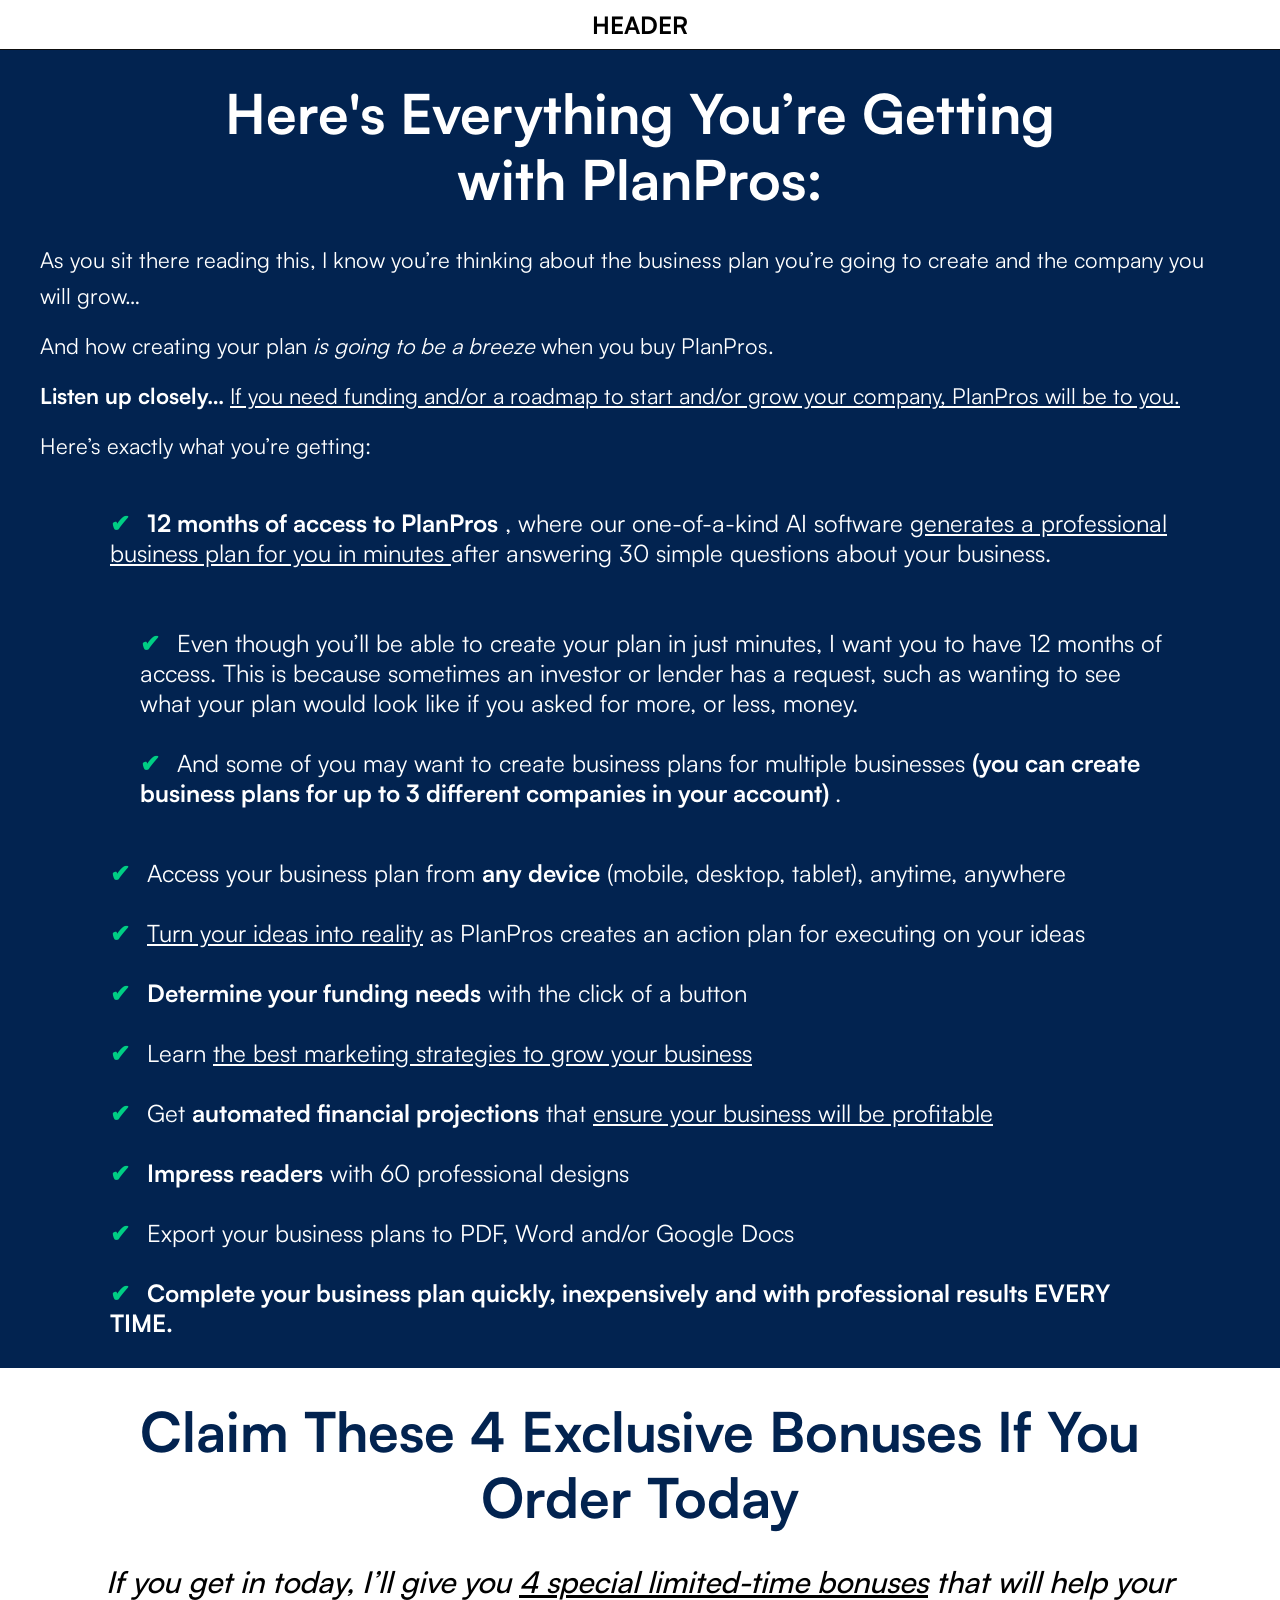
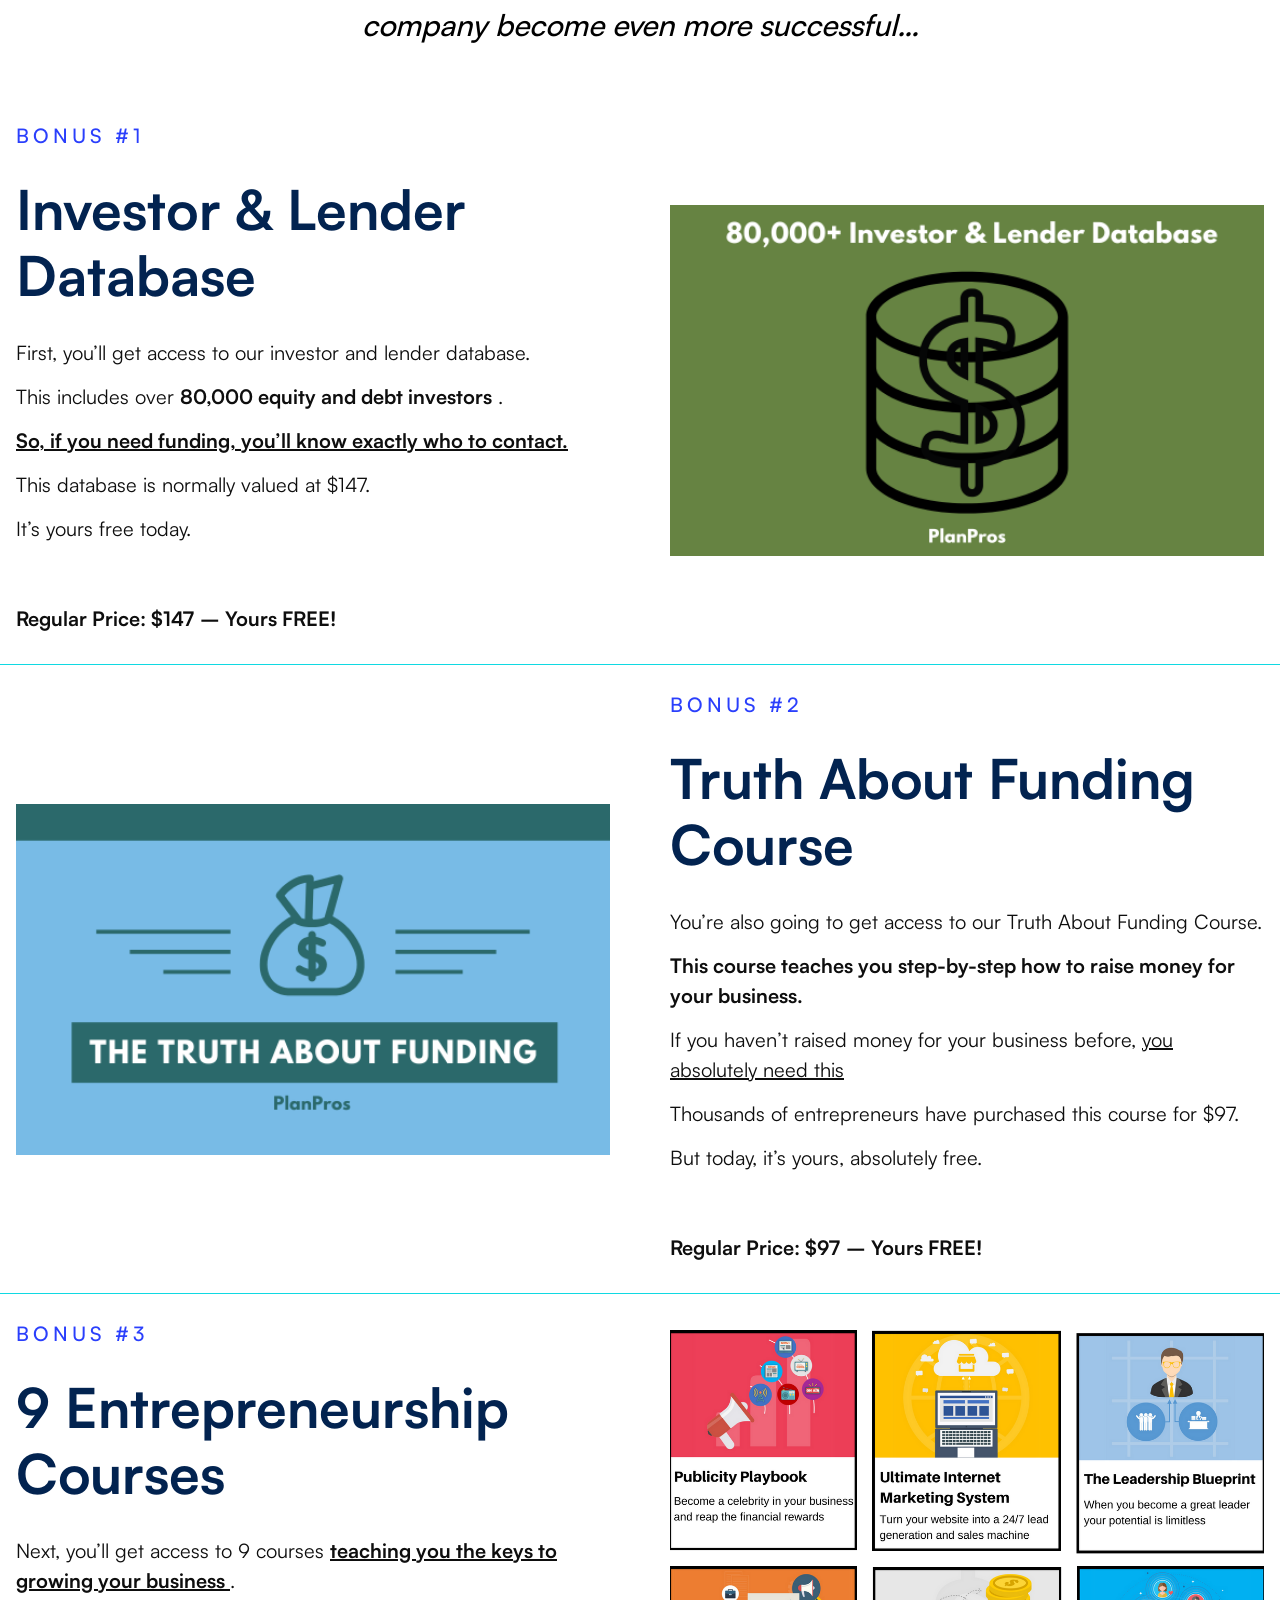
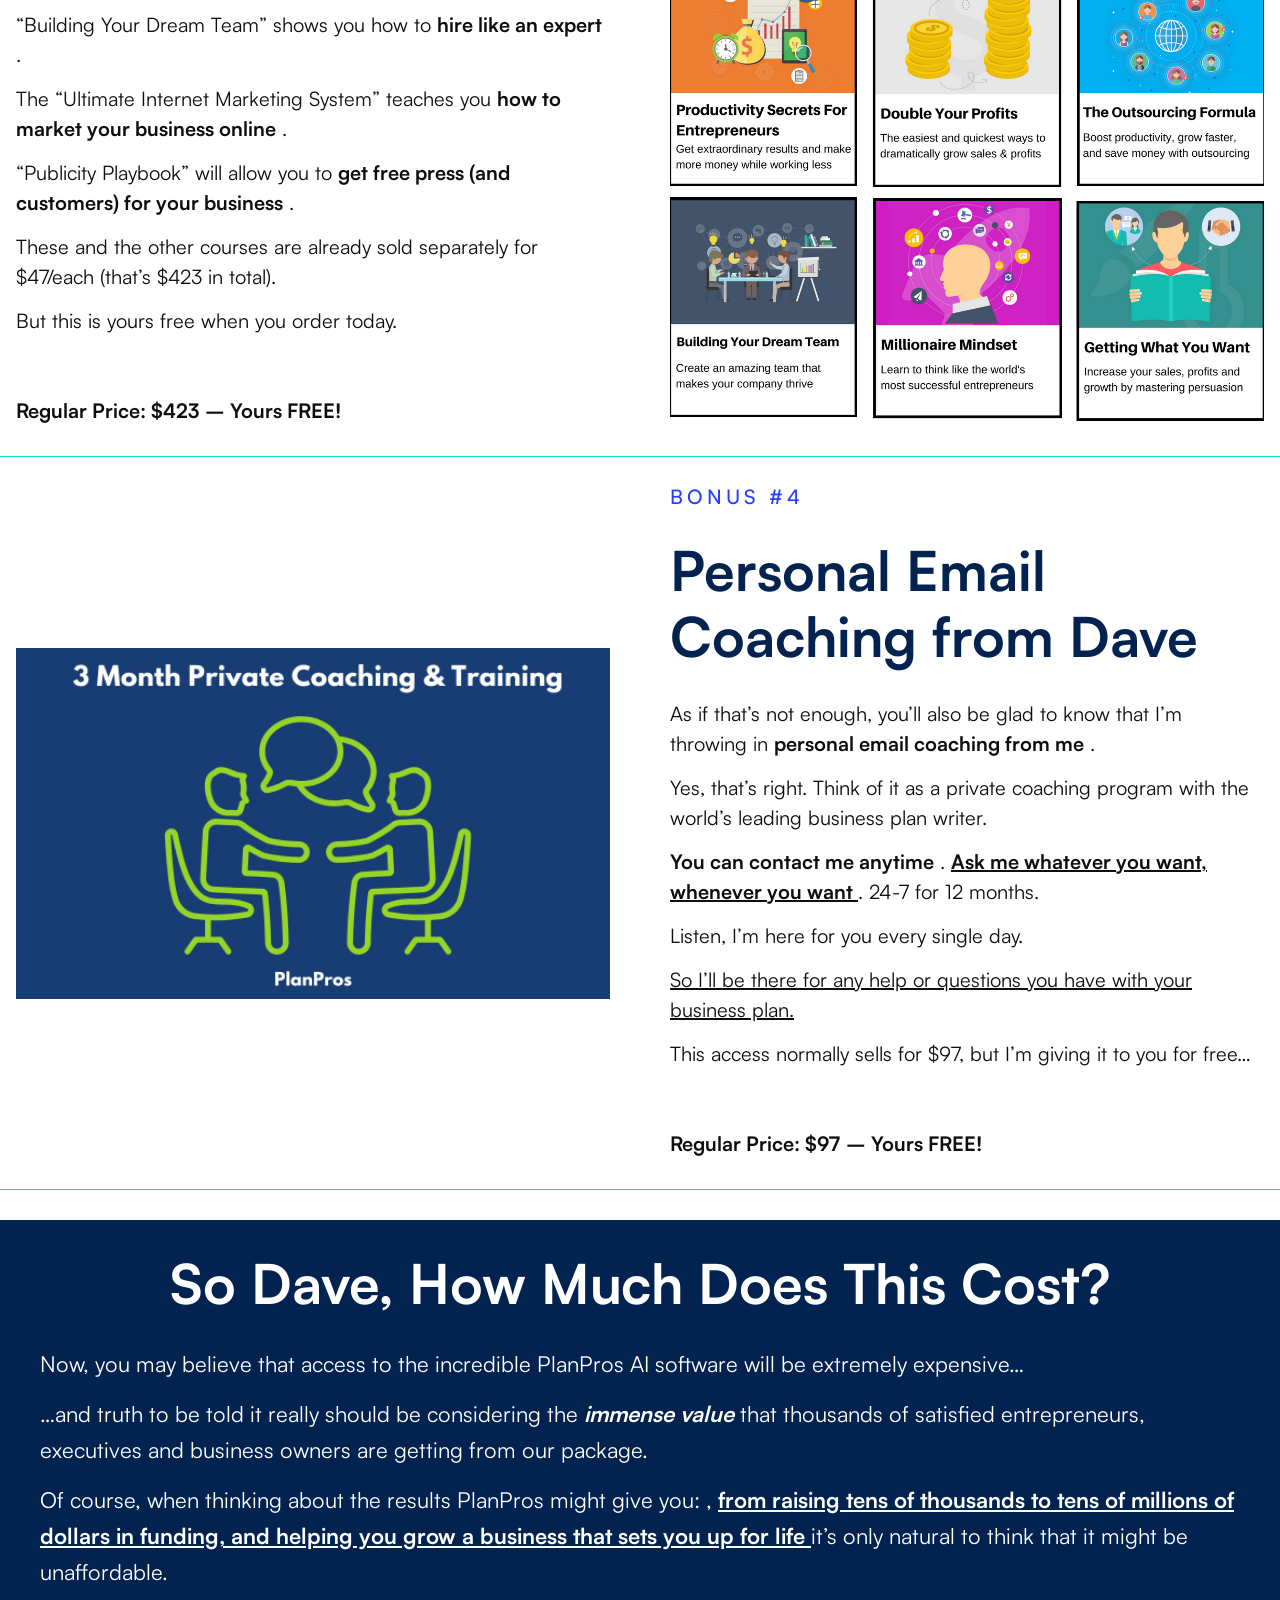
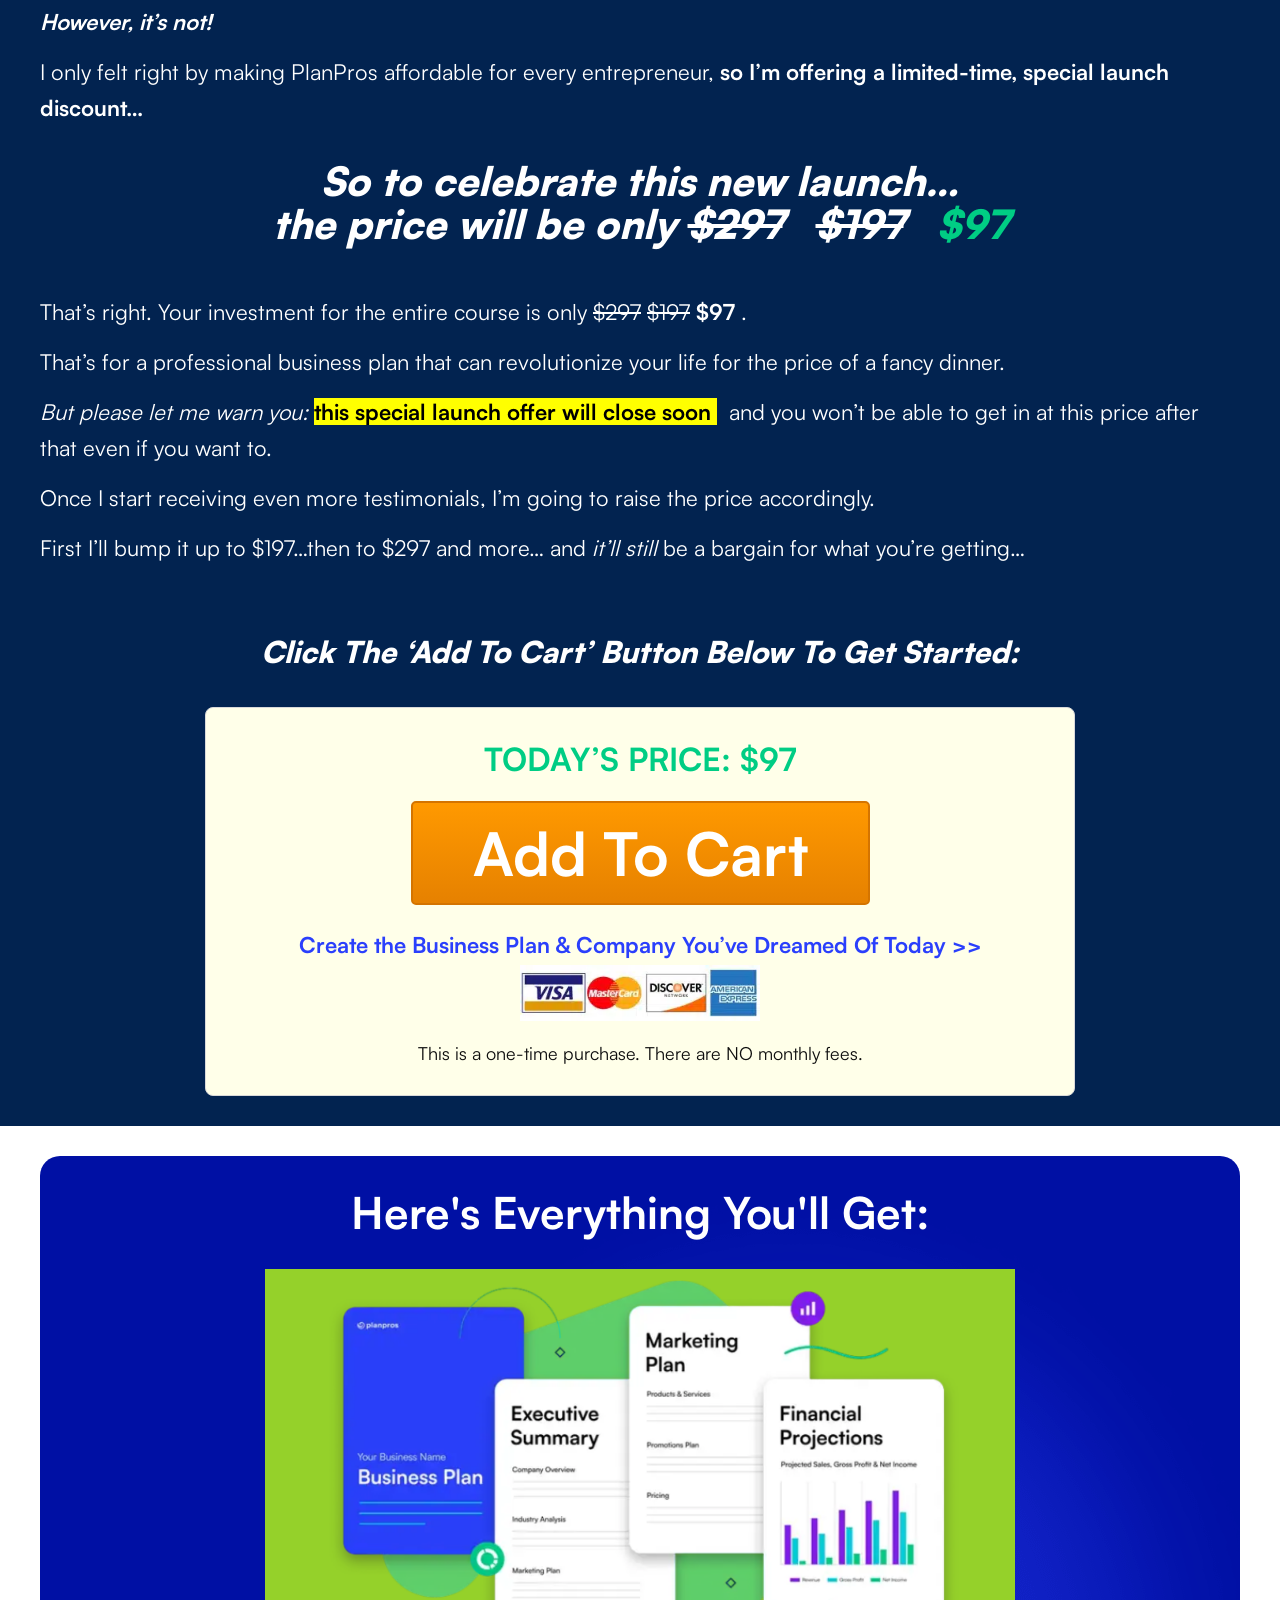
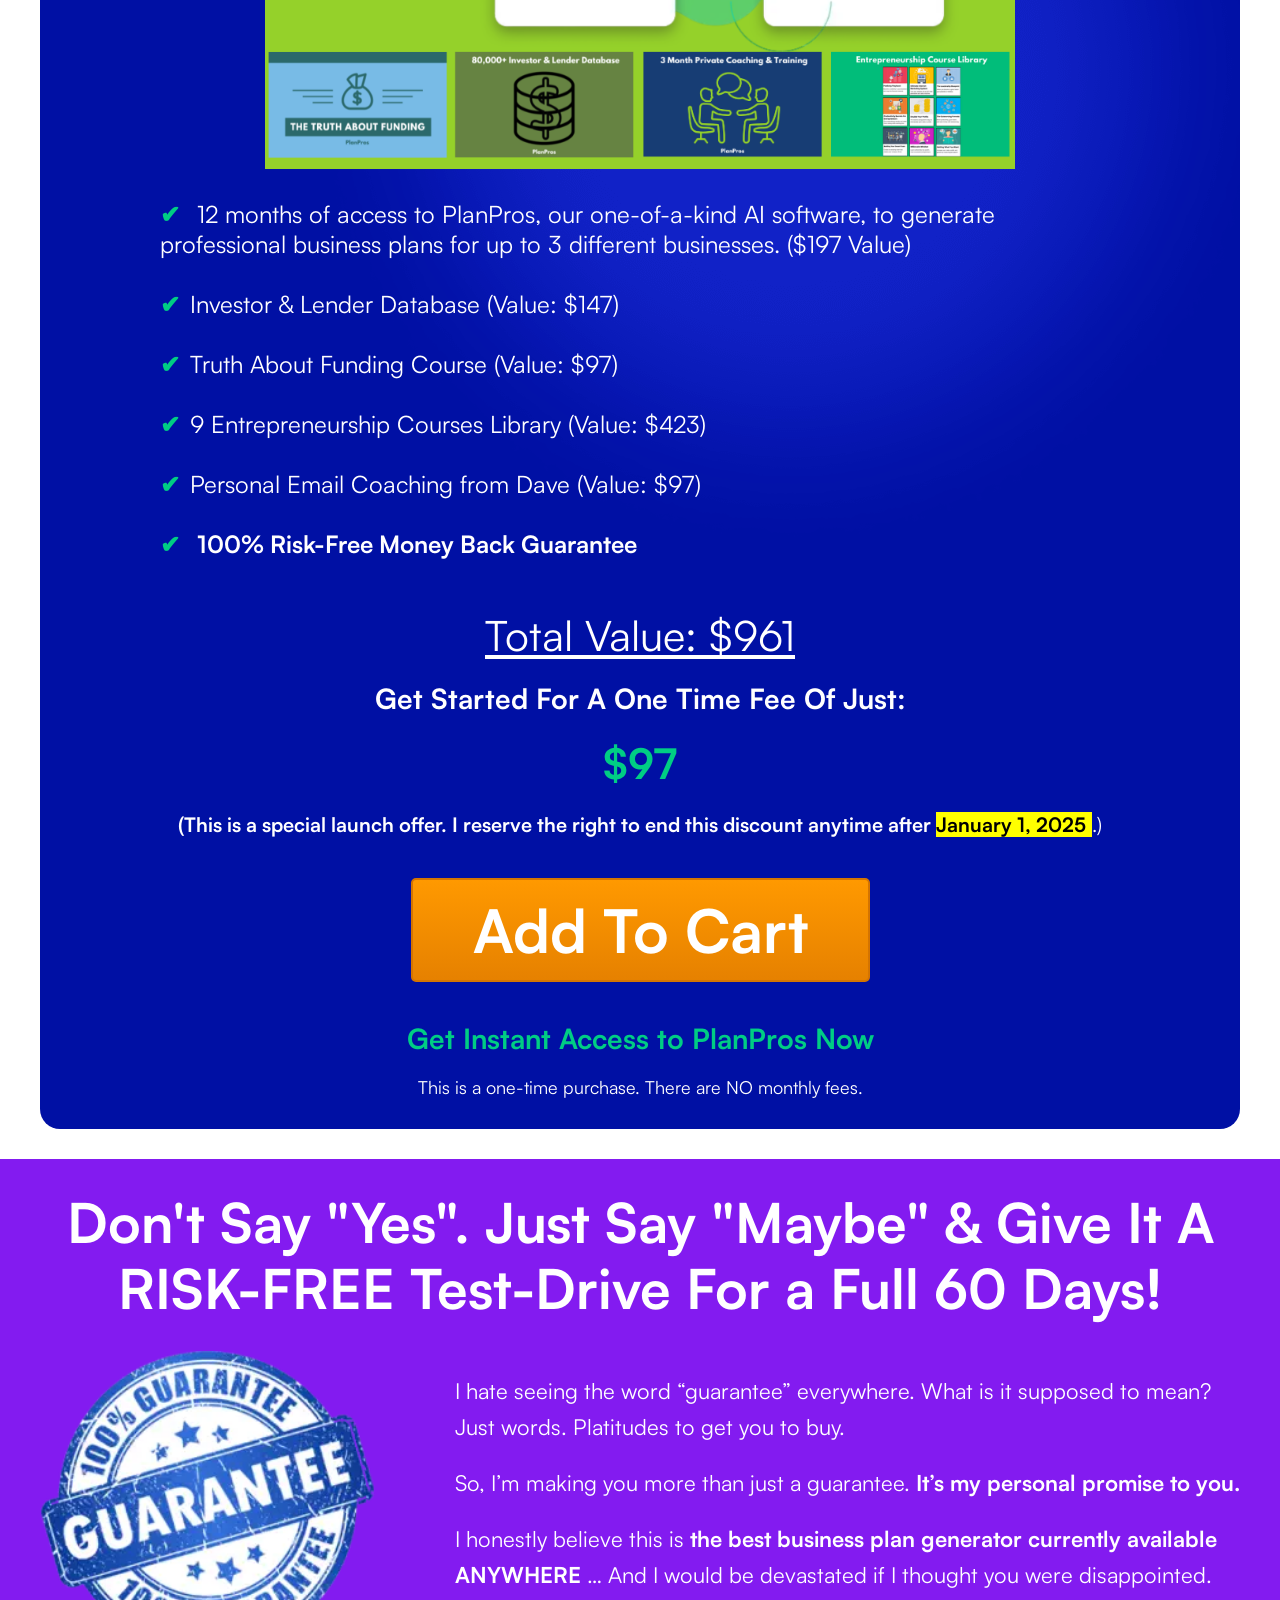
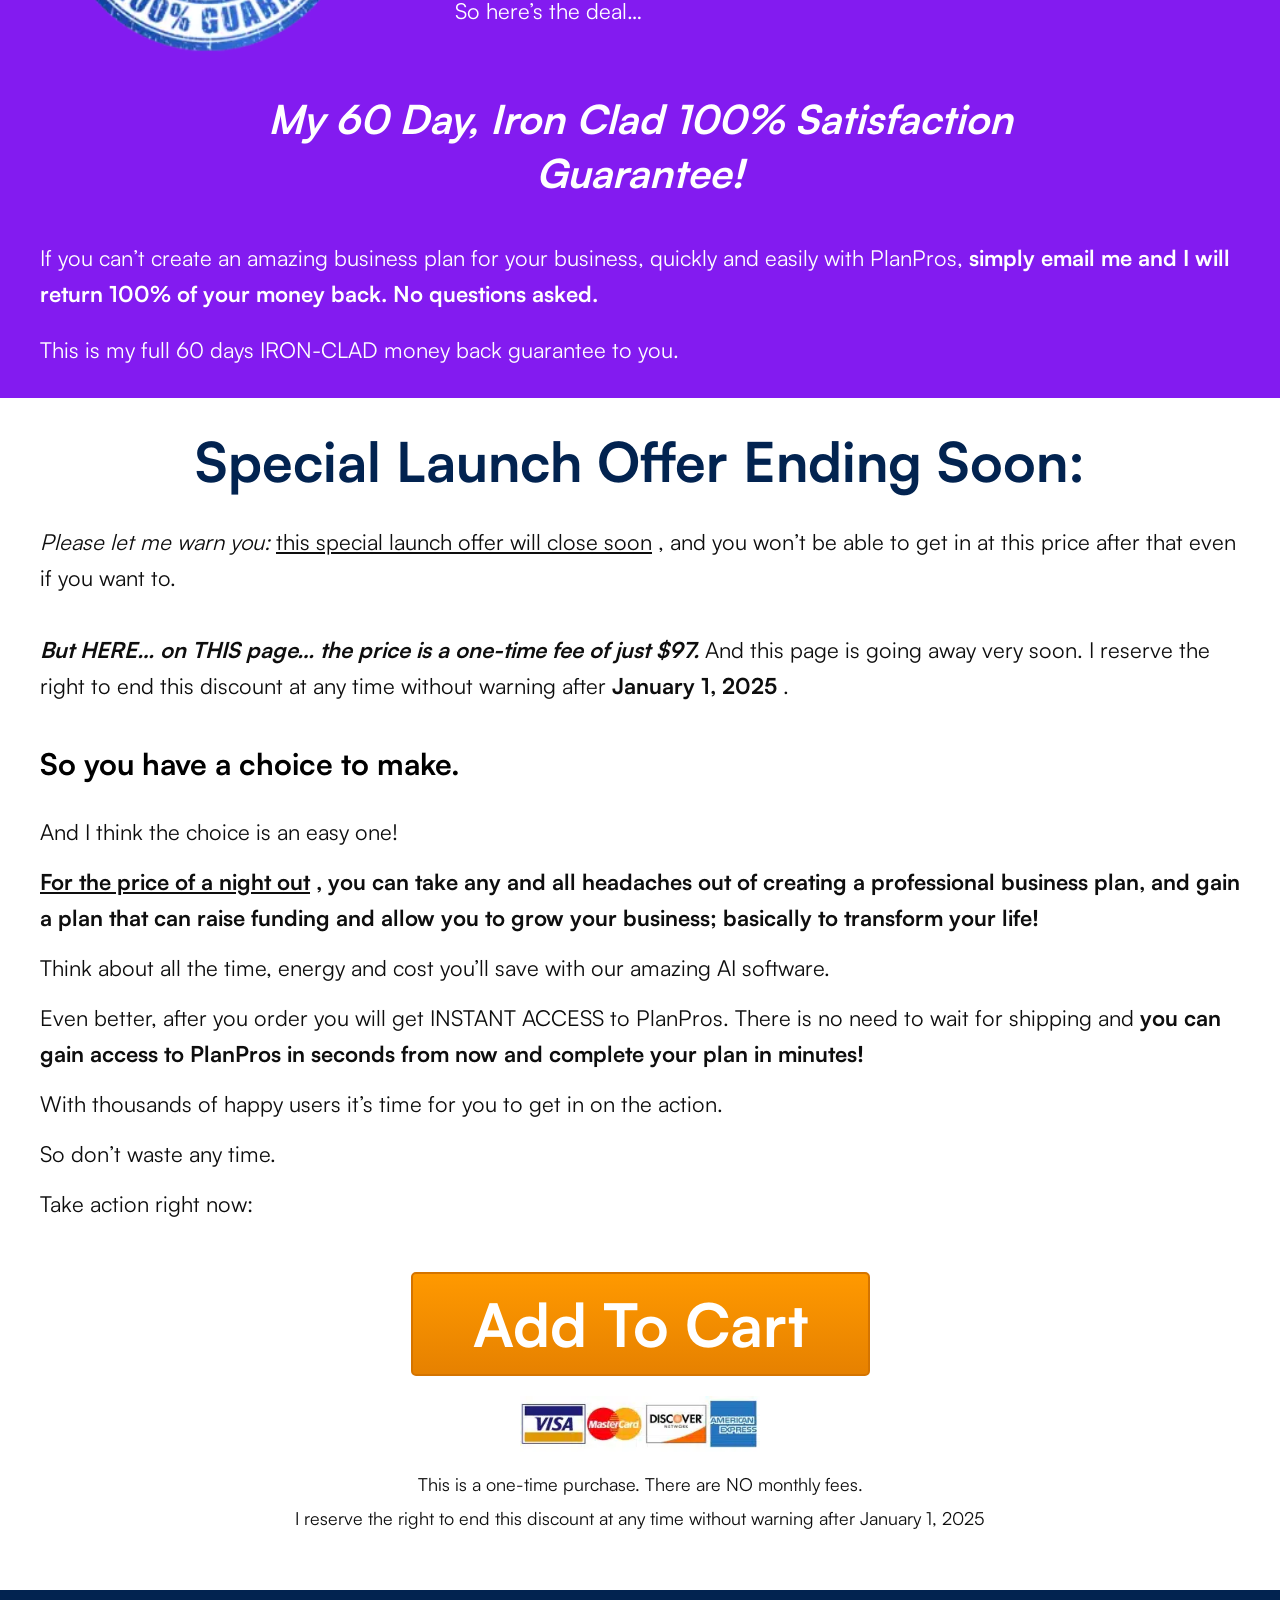
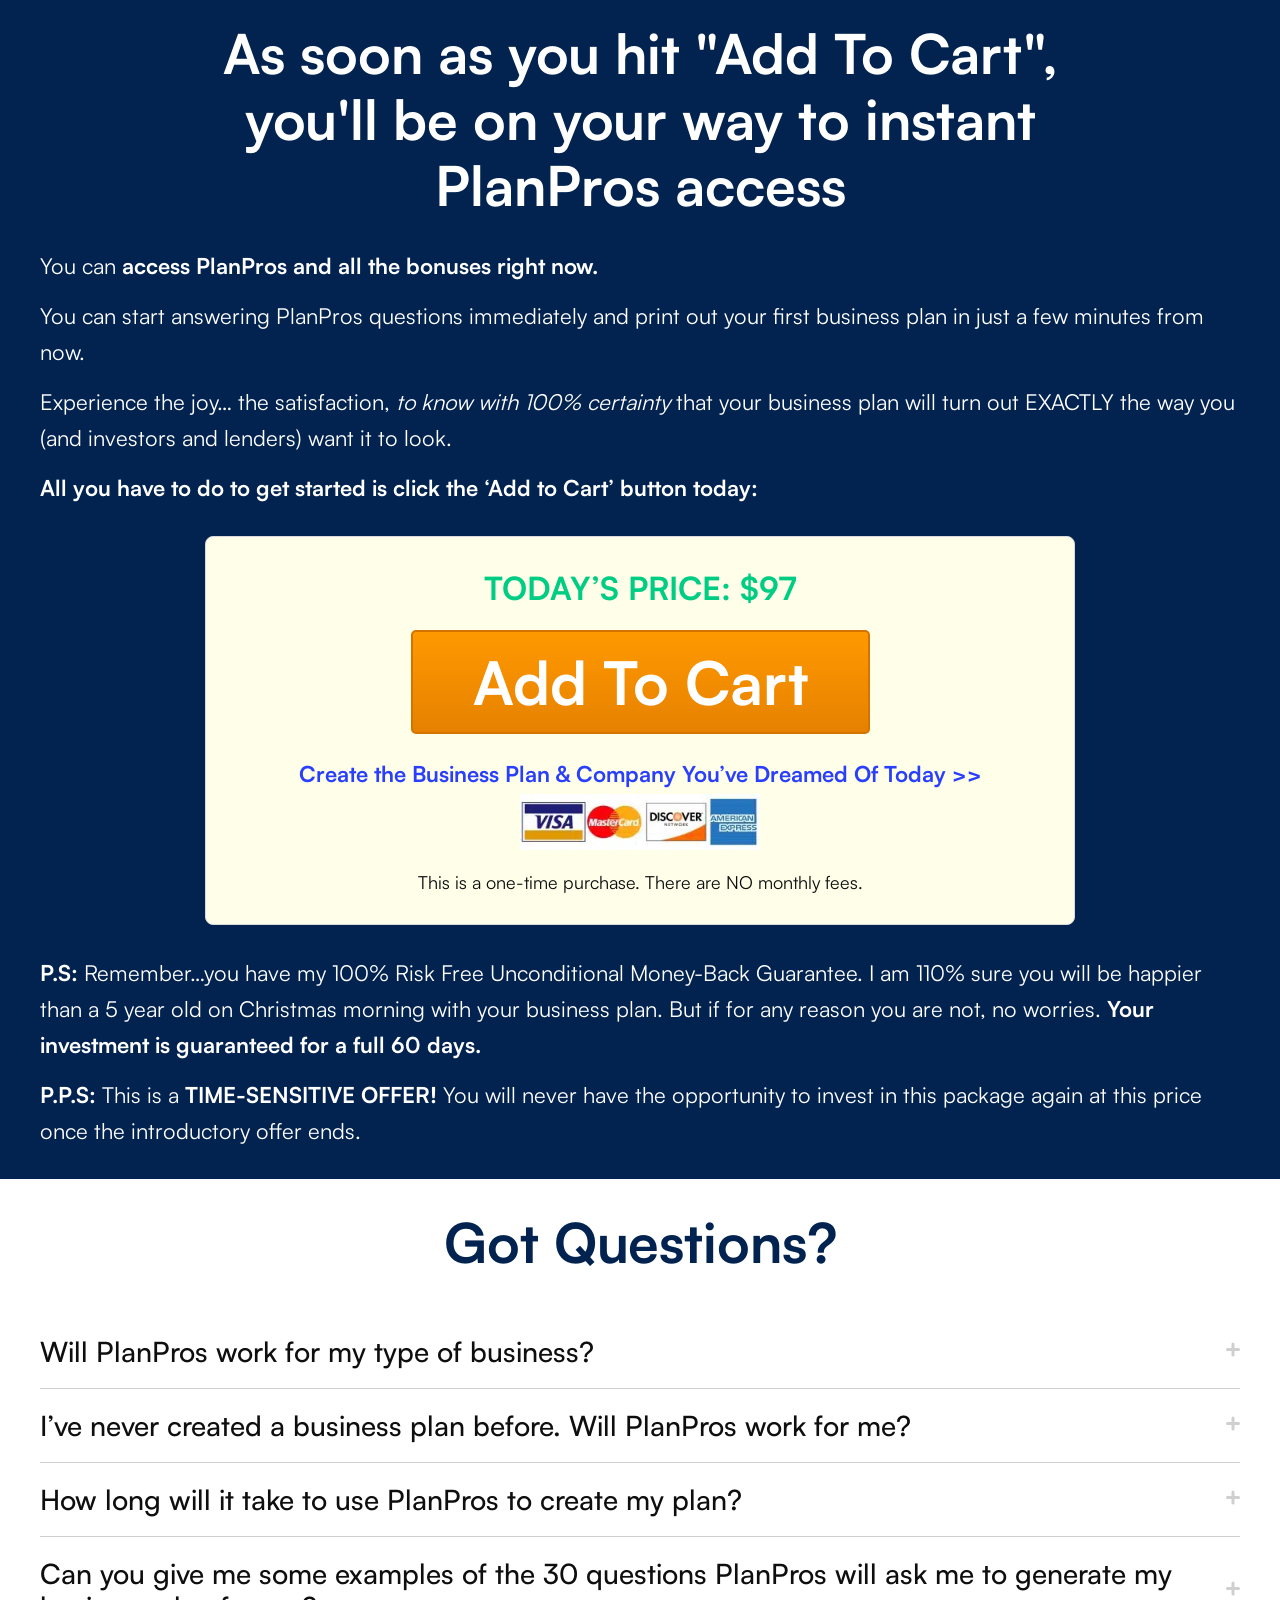
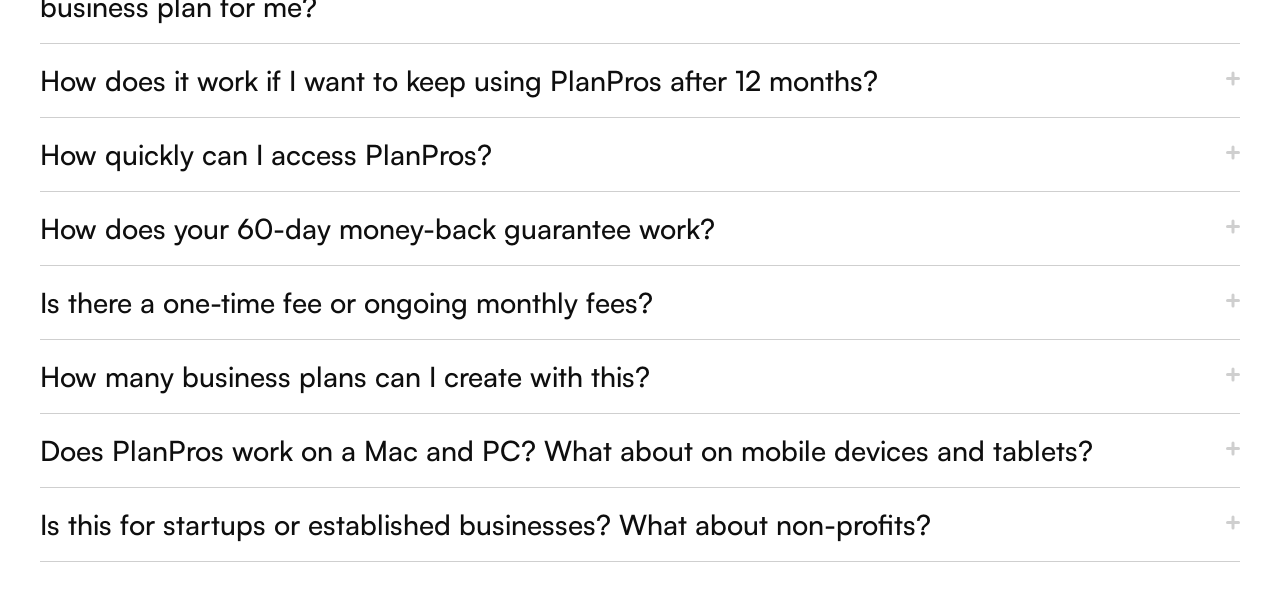
==== commit 2292ee79: "add faq section" ====
--- a/index.html
+++ b/index.html
@@ -698,6 +698,350 @@
 					</div>
 				</div>
 			</section>
+
+			<!-- FAQ -->
+			<section class="section__faq">
+				<div class="container">
+					<h2 class="section__title text-center">Got Questions?</h2>
+					<div class="accordion">
+						<!-- Accrodion Item -->
+						<div class="accordion__item">
+							<!-- Accrodion Trigger -->
+							<div class="accordion__trigger">
+								<span class="accordion__trigger-text">
+									Will PlanPros work for my type of business?
+								</span>
+								<!-- Icon -->
+								<div class="accordion__icon">
+									<span class="accordion__icon-line--1"></span>
+									<span class="accordion__icon-line--2"></span>
+								</div>
+							</div>
+
+							<!-- Accrodion Content -->
+							<div class="accordion__content">
+								<div class="overflow-hidden">
+									<div class="accordion__content-inner">
+										<p>
+											PlanPros works for any imaginable type of business. It’s
+											already been used to generate winning business plans for
+											over 1500 different types of businesses. Our clients have
+											started and grown gyms, restaurants, home theater
+											installation businesses, hypnotherapy clinics, ice skating
+											rinks, pet care service companies and thousands of other
+											types of businesses.
+										</p>
+									</div>
+								</div>
+							</div>
+						</div>
+						<!-- Accrodion Item -->
+						<div class="accordion__item">
+							<!-- Accrodion Trigger -->
+							<div class="accordion__trigger">
+								<span class="accordion__trigger-text">
+									I’ve never created a business plan before. Will PlanPros work
+									for me?
+								</span>
+								<!-- Icon -->
+								<div class="accordion__icon">
+									<span class="accordion__icon-line--1"></span>
+									<span class="accordion__icon-line--2"></span>
+								</div>
+							</div>
+
+							<!-- Accrodion Content -->
+							<div class="accordion__content">
+								<div class="overflow-hidden">
+									<div class="accordion__content-inner">
+										<p>
+											PlanPros works if you’re a complete beginner or expert who
+											has launched multiple businesses in the past. It’s so
+											simple to use that a 5th grader could do it.
+										</p>
+									</div>
+								</div>
+							</div>
+						</div>
+						<!-- Accrodion Item -->
+						<div class="accordion__item">
+							<!-- Accrodion Trigger -->
+							<div class="accordion__trigger">
+								<span class="accordion__trigger-text">
+									How long will it take to use PlanPros to create my plan?
+								</span>
+								<!-- Icon -->
+								<div class="accordion__icon">
+									<span class="accordion__icon-line--1"></span>
+									<span class="accordion__icon-line--2"></span>
+								</div>
+							</div>
+
+							<!-- Accrodion Content -->
+							<div class="accordion__content">
+								<div class="overflow-hidden">
+									<div class="accordion__content-inner">
+										<p>
+											We’ve had first time entrepreneurs create professional
+											business plans with PlanPros in as little as 20 minutes.
+										</p>
+									</div>
+								</div>
+							</div>
+						</div>
+						<!-- Accrodion Item & List -->
+						<div class="accordion__item">
+							<!-- Accrodion Trigger -->
+							<div class="accordion__trigger">
+								<span class="accordion__trigger-text">
+									Can you give me some examples of the 30 questions PlanPros
+									will ask me to generate my business plan for me?
+								</span>
+								<!-- Icon -->
+								<div class="accordion__icon">
+									<span class="accordion__icon-line--1"></span>
+									<span class="accordion__icon-line--2"></span>
+								</div>
+							</div>
+
+							<!-- Accrodion Content -->
+							<div class="accordion__content">
+								<div class="overflow-hidden">
+									<div class="accordion__content-inner">
+										<p>Here are some of the questions you’ll be asked:</p>
+										<ul>
+											<li>
+												<p>Where is/will your business be located?</p>
+											</li>
+											<li>
+												<p>
+													Does your business already have revenues and/or
+													subscribers/members?
+												</p>
+											</li>
+											<li>
+												<p>What customers do you serve/expect to serve?</p>
+											</li>
+											<li>
+												<p>Who do you consider to be your top competitors?</p>
+											</li>
+											<li>
+												<p>
+													What products or services do/will you sell and at what
+													prices?
+												</p>
+											</li>
+										</ul>
+										<p>
+											As you can see, these questions are straightforward. But
+											they give PlanPros the precise information it needs to
+											generate an incredible business plan for you.
+										</p>
+									</div>
+								</div>
+							</div>
+						</div>
+						<!-- Accrodion Item -->
+						<div class="accordion__item">
+							<!-- Accrodion Trigger -->
+							<div class="accordion__trigger">
+								<span class="accordion__trigger-text">
+									How does it work if I want to keep using PlanPros after 12
+									months?
+								</span>
+								<!-- Icon -->
+								<div class="accordion__icon">
+									<span class="accordion__icon-line--1"></span>
+									<span class="accordion__icon-line--2"></span>
+								</div>
+							</div>
+
+							<!-- Accrodion Content -->
+							<div class="accordion__content">
+								<div class="overflow-hidden">
+									<div class="accordion__content-inner">
+										<p>
+											The PlanPros package includes complete access to PlanPros
+											for 12 months and to create business plans for up to 3
+											different businesses.
+										</p>
+										<p>
+											If you’d like to keep using PlanPros after the 12 months
+											or to create even more business plans, you can do that. We
+											have follow-on subscriptions that start at only $25/month.
+										</p>
+									</div>
+								</div>
+							</div>
+						</div>
+						<!-- Accrodion Item -->
+						<div class="accordion__item">
+							<!-- Accrodion Trigger -->
+							<div class="accordion__trigger">
+								<span class="accordion__trigger-text">
+									How quickly can I access PlanPros?
+								</span>
+								<!-- Icon -->
+								<div class="accordion__icon">
+									<span class="accordion__icon-line--1"></span>
+									<span class="accordion__icon-line--2"></span>
+								</div>
+							</div>
+
+							<!-- Accrodion Content -->
+							<div class="accordion__content">
+								<div class="overflow-hidden">
+									<div class="accordion__content-inner">
+										<p>
+											Immediately upon purchasing PlanPros, you will be taken to
+											our Member’s Area where you can begin working on your
+											business plan.
+										</p>
+									</div>
+								</div>
+							</div>
+						</div>
+						<!-- Accrodion Item -->
+						<div class="accordion__item">
+							<!-- Accrodion Trigger -->
+							<div class="accordion__trigger">
+								<span class="accordion__trigger-text">
+									How does your 60-day money-back guarantee work?
+								</span>
+								<!-- Icon -->
+								<div class="accordion__icon">
+									<span class="accordion__icon-line--1"></span>
+									<span class="accordion__icon-line--2"></span>
+								</div>
+							</div>
+
+							<!-- Accrodion Content -->
+							<div class="accordion__content">
+								<div class="overflow-hidden">
+									<div class="accordion__content-inner">
+										<p>
+											If for any reason you are not delighted with PlanPros,
+											simply email or call our friendly support desk and you’ll
+											be issued a full refund.
+										</p>
+									</div>
+								</div>
+							</div>
+						</div>
+						<!-- Accrodion Item -->
+						<div class="accordion__item">
+							<!-- Accrodion Trigger -->
+							<div class="accordion__trigger">
+								<span class="accordion__trigger-text">
+									Is there a one-time fee or ongoing monthly fees?
+								</span>
+								<!-- Icon -->
+								<div class="accordion__icon">
+									<span class="accordion__icon-line--1"></span>
+									<span class="accordion__icon-line--2"></span>
+								</div>
+							</div>
+
+							<!-- Accrodion Content -->
+							<div class="accordion__content">
+								<div class="overflow-hidden">
+									<div class="accordion__content-inner">
+										<p>
+											Unlike other software that charges you a fee month after
+											month after month, you only pay once for PlanPros for
+											unlimited access for 12 months.
+										</p>
+									</div>
+								</div>
+							</div>
+						</div>
+						<!-- Accrodion Item -->
+						<div class="accordion__item">
+							<!-- Accrodion Trigger -->
+							<div class="accordion__trigger">
+								<span class="accordion__trigger-text">
+									How many business plans can I create with this?
+								</span>
+								<!-- Icon -->
+								<div class="accordion__icon">
+									<span class="accordion__icon-line--1"></span>
+									<span class="accordion__icon-line--2"></span>
+								</div>
+							</div>
+
+							<!-- Accrodion Content -->
+							<div class="accordion__content">
+								<div class="overflow-hidden">
+									<div class="accordion__content-inner">
+										<p>
+											You can create business plans for up to 3 different
+											companies in your PlanPros account. If you need more
+											plans, simply contact us.
+										</p>
+									</div>
+								</div>
+							</div>
+						</div>
+						<!-- Accrodion Item -->
+						<div class="accordion__item">
+							<!-- Accrodion Trigger -->
+							<div class="accordion__trigger">
+								<span class="accordion__trigger-text">
+									Does PlanPros work on a Mac and PC? What about on mobile
+									devices and tablets?
+								</span>
+								<!-- Icon -->
+								<div class="accordion__icon">
+									<span class="accordion__icon-line--1"></span>
+									<span class="accordion__icon-line--2"></span>
+								</div>
+							</div>
+
+							<!-- Accrodion Content -->
+							<div class="accordion__content">
+								<div class="overflow-hidden">
+									<div class="accordion__content-inner">
+										<p>
+											PlanPros works on both a Mac and PC and on desktops,
+											laptops, mobile devices and tablets. As long as you have
+											an internet connection, you can access it.
+										</p>
+									</div>
+								</div>
+							</div>
+						</div>
+						<!-- Accrodion Item -->
+						<div class="accordion__item">
+							<!-- Accrodion Trigger -->
+							<div class="accordion__trigger">
+								<span class="accordion__trigger-text">
+									Is this for startups or established businesses? What about
+									non-profits?
+								</span>
+								<!-- Icon -->
+								<div class="accordion__icon">
+									<span class="accordion__icon-line--1"></span>
+									<span class="accordion__icon-line--2"></span>
+								</div>
+							</div>
+
+							<!-- Accrodion Content -->
+							<div class="accordion__content">
+								<div class="overflow-hidden">
+									<div class="accordion__content-inner">
+										<p>
+											PlanPros is designed for both established businesses and
+											startups, and both for-profit and non-profit businesses.
+										</p>
+									</div>
+								</div>
+							</div>
+						</div>
+					</div>
+				</div>
+			</section>
 		</main>
+
+		<script src="./assets/js/main.js"></script>
 	</body>
 </html>
--- a/assets/css/main.css
+++ b/assets/css/main.css
@@ -167,6 +167,7 @@
   --color-btn-border: #d47400;
   --color-cta: #0010a4;
   --color-violet: #831bf0;
+  --color-icon: #cfcfcf;
   --gap: 30px;
   --btn-gradient: linear-gradient(to bottom, #f90, #e68100);
 }
@@ -330,6 +331,10 @@
   margin-top: var(--gap);
 }
 
+.overflow-hidden {
+  overflow: hidden;
+}
+
 .bonus__wrapper {
   padding: 30px 0;
   border-bottom: 1px solid var(--color-border);
@@ -645,6 +650,103 @@
   margin-top: 10px;
 }
 
+.accordion {
+  margin-top: 40px;
+}
+.accordion__item:hover .accordion__trigger-text {
+  color: var(--color-accent);
+}
+.accordion__item:hover .accordion__icon-line--1,
+.accordion__item:hover .accordion__icon-line--2 {
+  background: var(--color-accent);
+}
+.accordion__item.active .accordion__icon-line--1 {
+  background: var(--color-accent);
+}
+.accordion__item.active .accordion__icon-line--2 {
+  rotate: 0deg;
+  translate: 0 0;
+  opacity: 0;
+}
+.accordion__item.active .accordion__trigger-text {
+  color: var(--color-accent);
+}
+.accordion__trigger {
+  display: flex;
+  align-items: center;
+  justify-content: space-between;
+  gap: 20px;
+  padding: 20px 0;
+  cursor: pointer;
+}
+.accordion__trigger-text {
+  font-size: 28px;
+  color: var(--color-text);
+  line-height: 33px;
+  transition: 0.3s color;
+  font-weight: 500;
+}
+@media (width <= 768px) {
+  .accordion__trigger-text {
+    font-size: 20px;
+  }
+}
+.accordion__icon-line--1 {
+  display: flex;
+  width: 14px;
+  height: 3px;
+  border-radius: 8px;
+  background: var(--color-icon);
+  transition: 0.3s all;
+}
+.accordion__icon-line--2 {
+  display: flex;
+  width: 14px;
+  height: 3px;
+  border-radius: 8px;
+  background: var(--color-icon);
+  rotate: 90deg;
+  translate: 0 -3px;
+  transition: 0.3s all;
+}
+.accordion__content {
+  display: grid;
+  grid-template-rows: 0fr;
+  transition: 0.3s ease all;
+  border-top: 1px solid var(--color-icon);
+}
+.accordion__content.active {
+  padding-top: 10px;
+  grid-template-rows: 1fr;
+  border-bottom: 1px solid var(--color-icon);
+}
+.accordion__content-inner {
+  padding-bottom: 14px;
+  display: flex;
+  flex-direction: column;
+  gap: 14px;
+}
+.accordion__content-inner p {
+  line-height: 30px;
+  font-size: 20px;
+  color: var(--color-text);
+}
+@media (width <= 768px) {
+  .accordion__content-inner p {
+    font-size: 16px;
+  }
+}
+.accordion__content-inner ul {
+  display: flex;
+  flex-direction: column;
+  gap: 14px;
+  padding-left: 40px;
+  list-style-type: disc;
+}
+.accordion__content-inner ul li::marker {
+  color: var(--color-card-title);
+}
+
 header {
   height: 50px;
   display: flex;
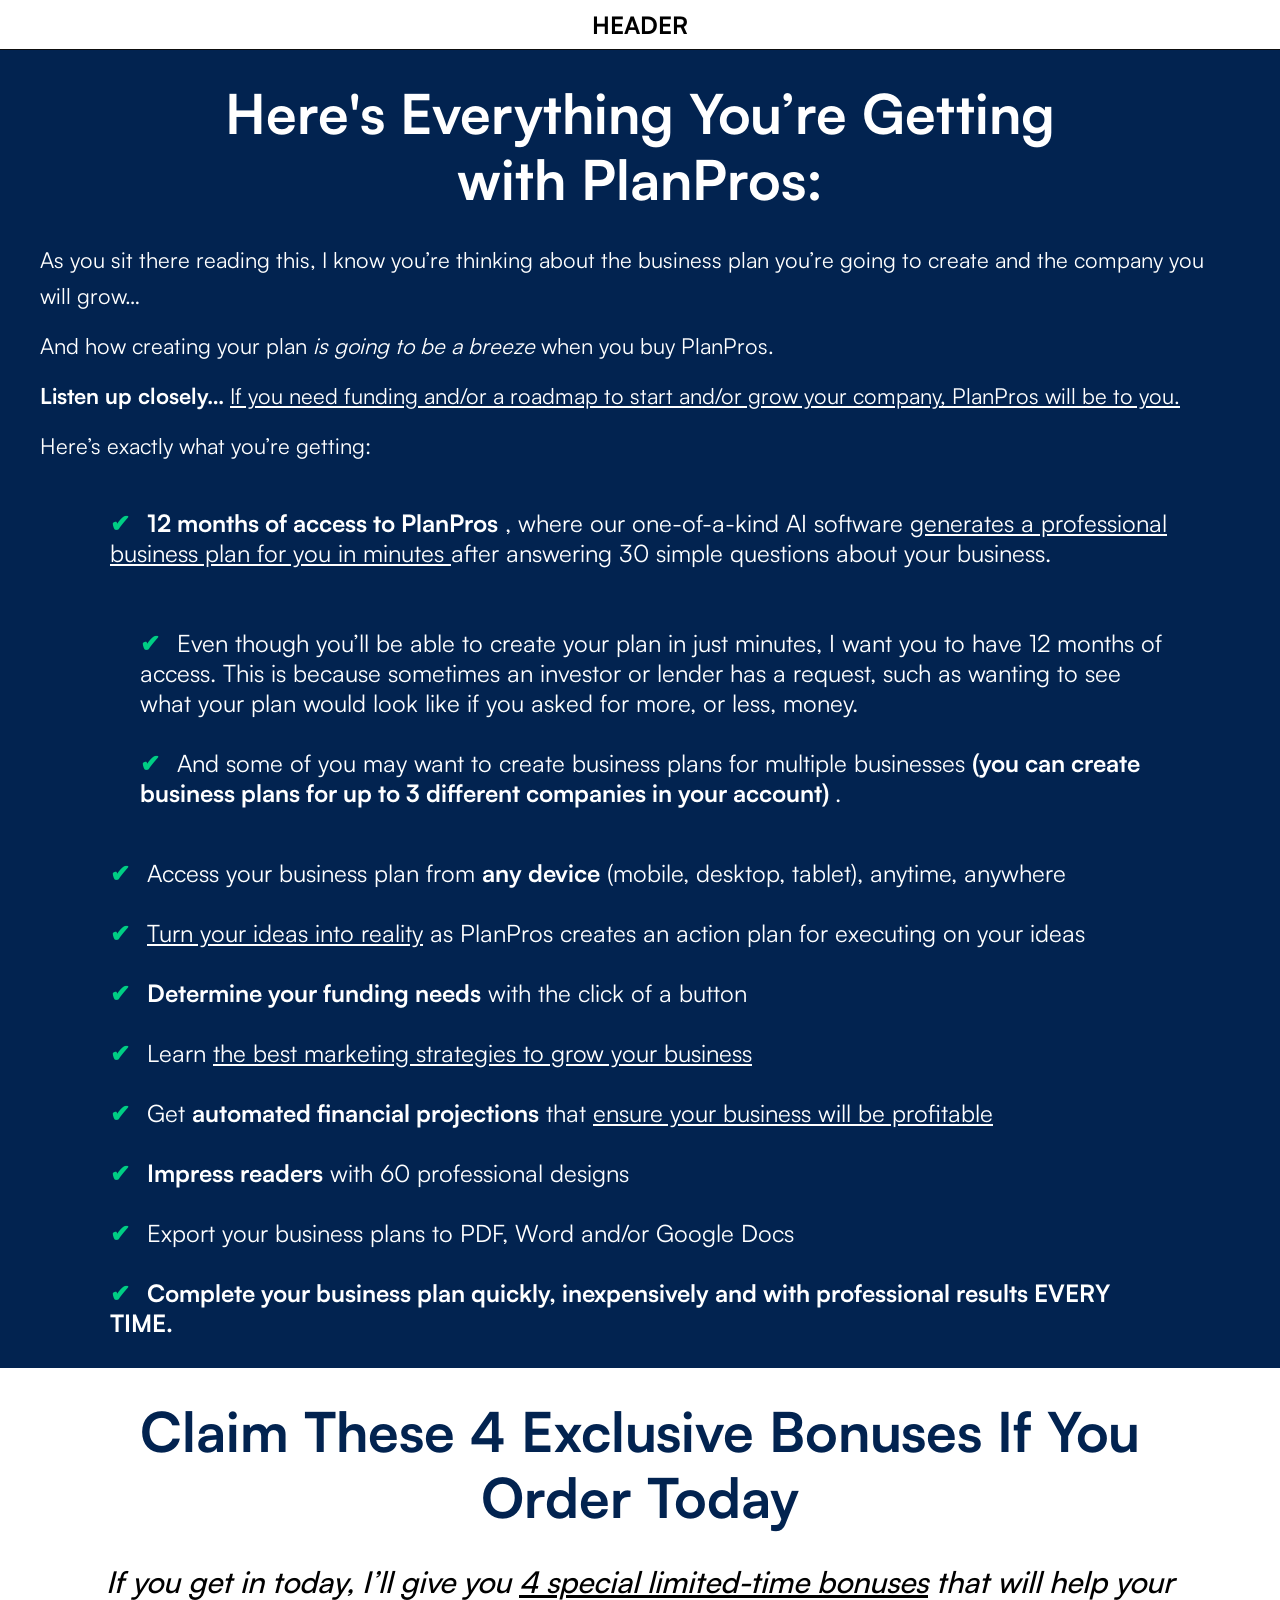
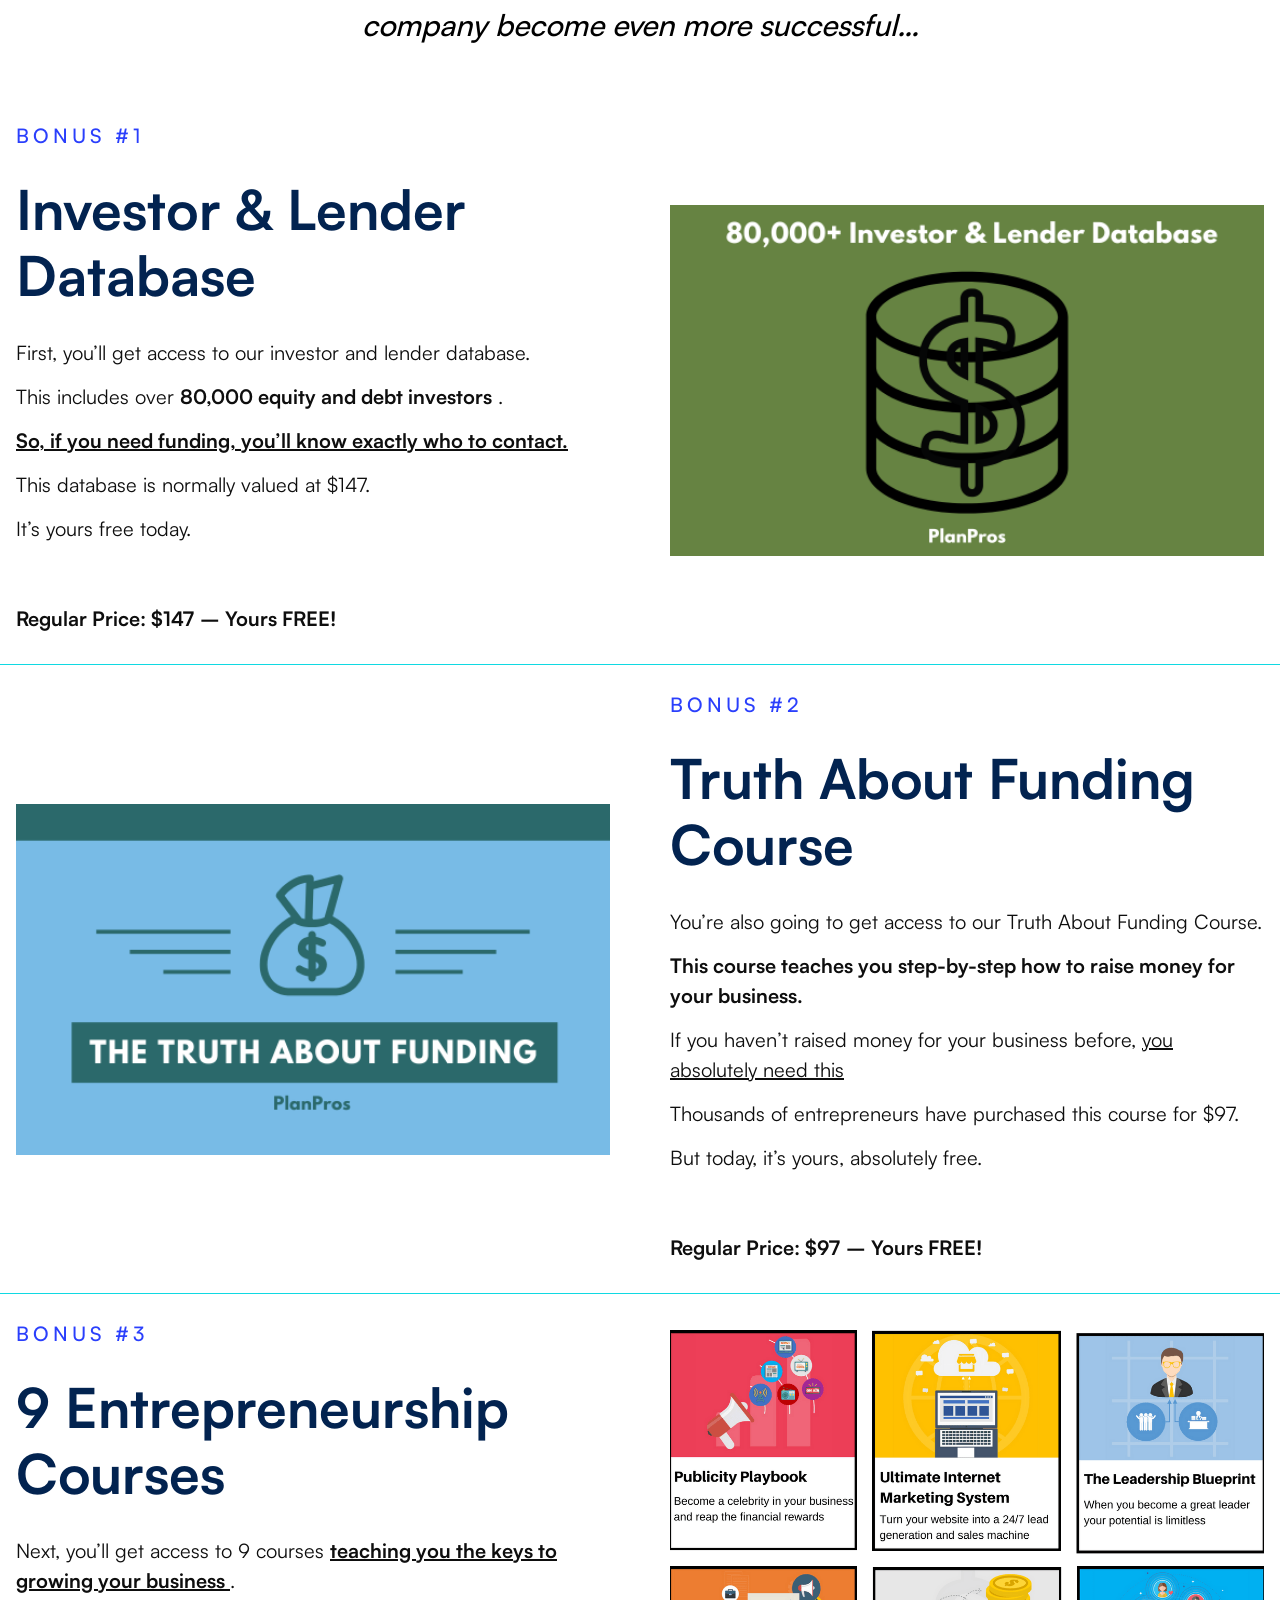
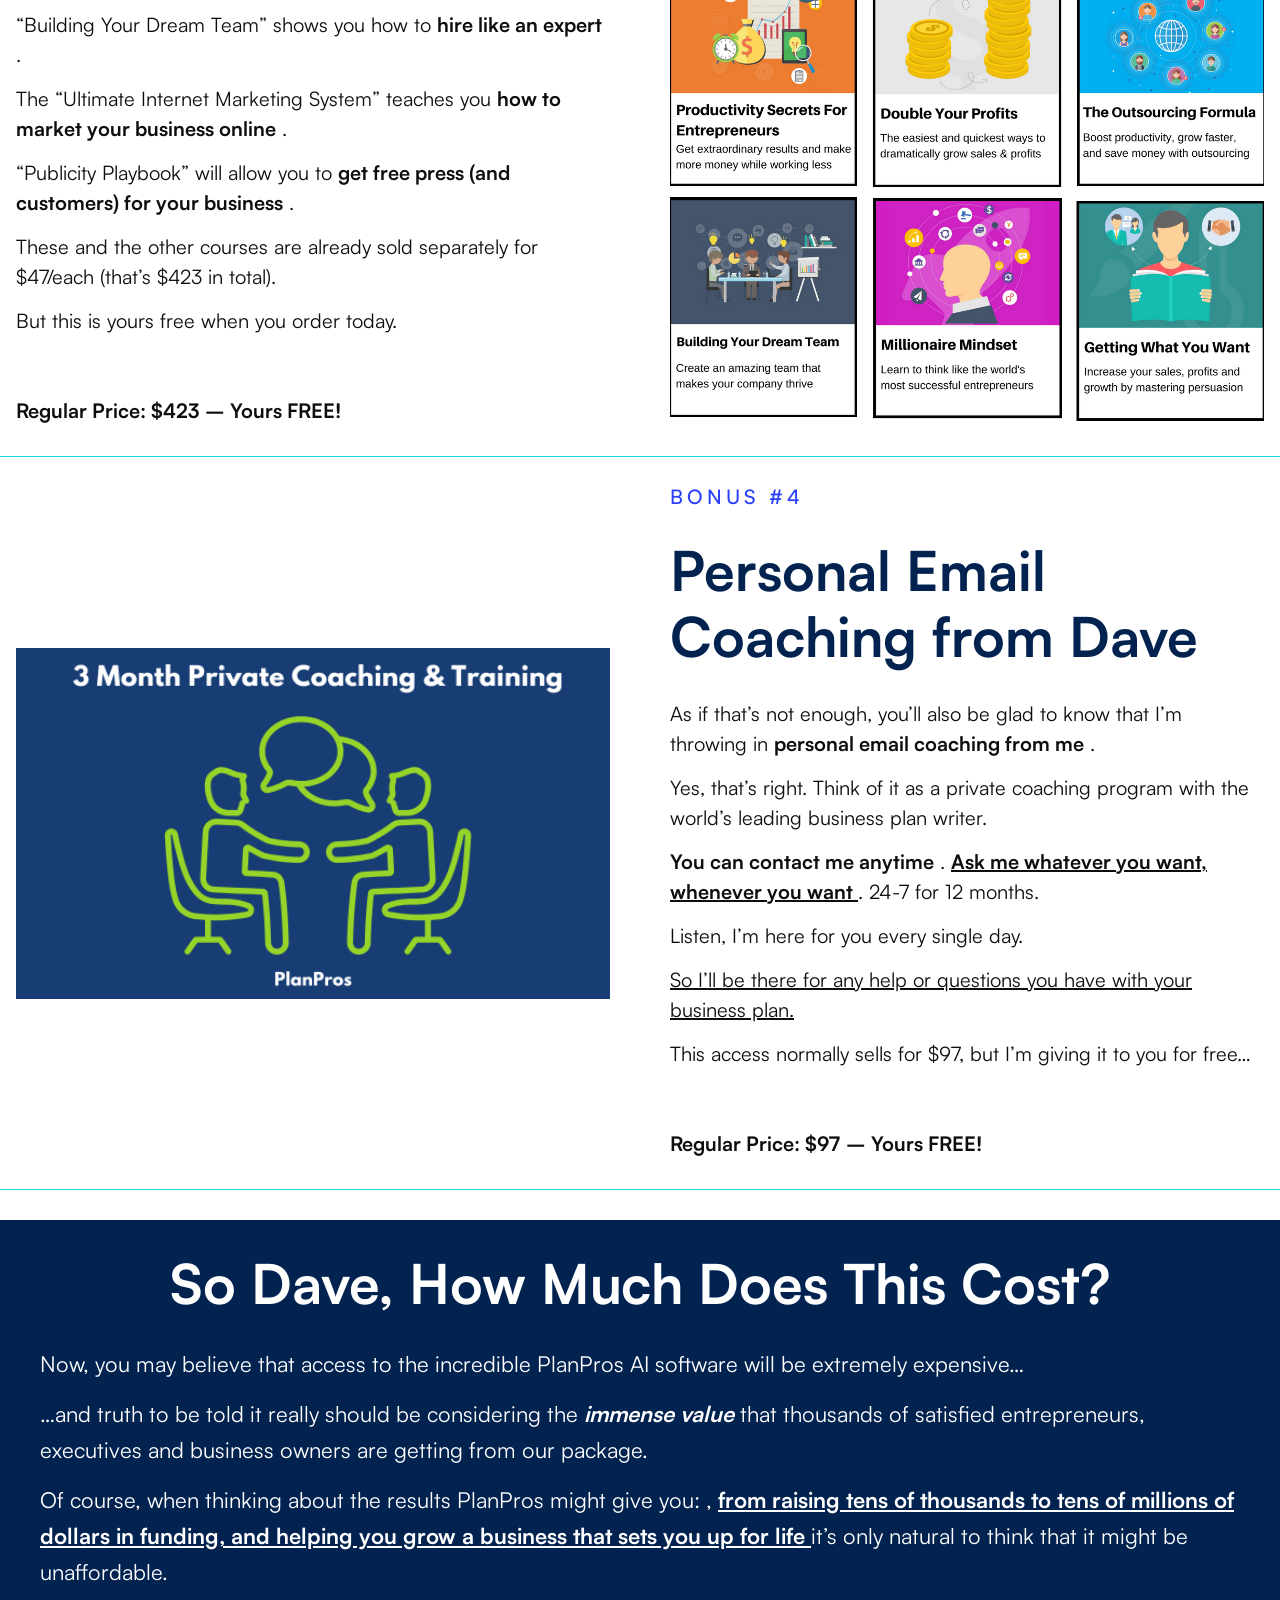
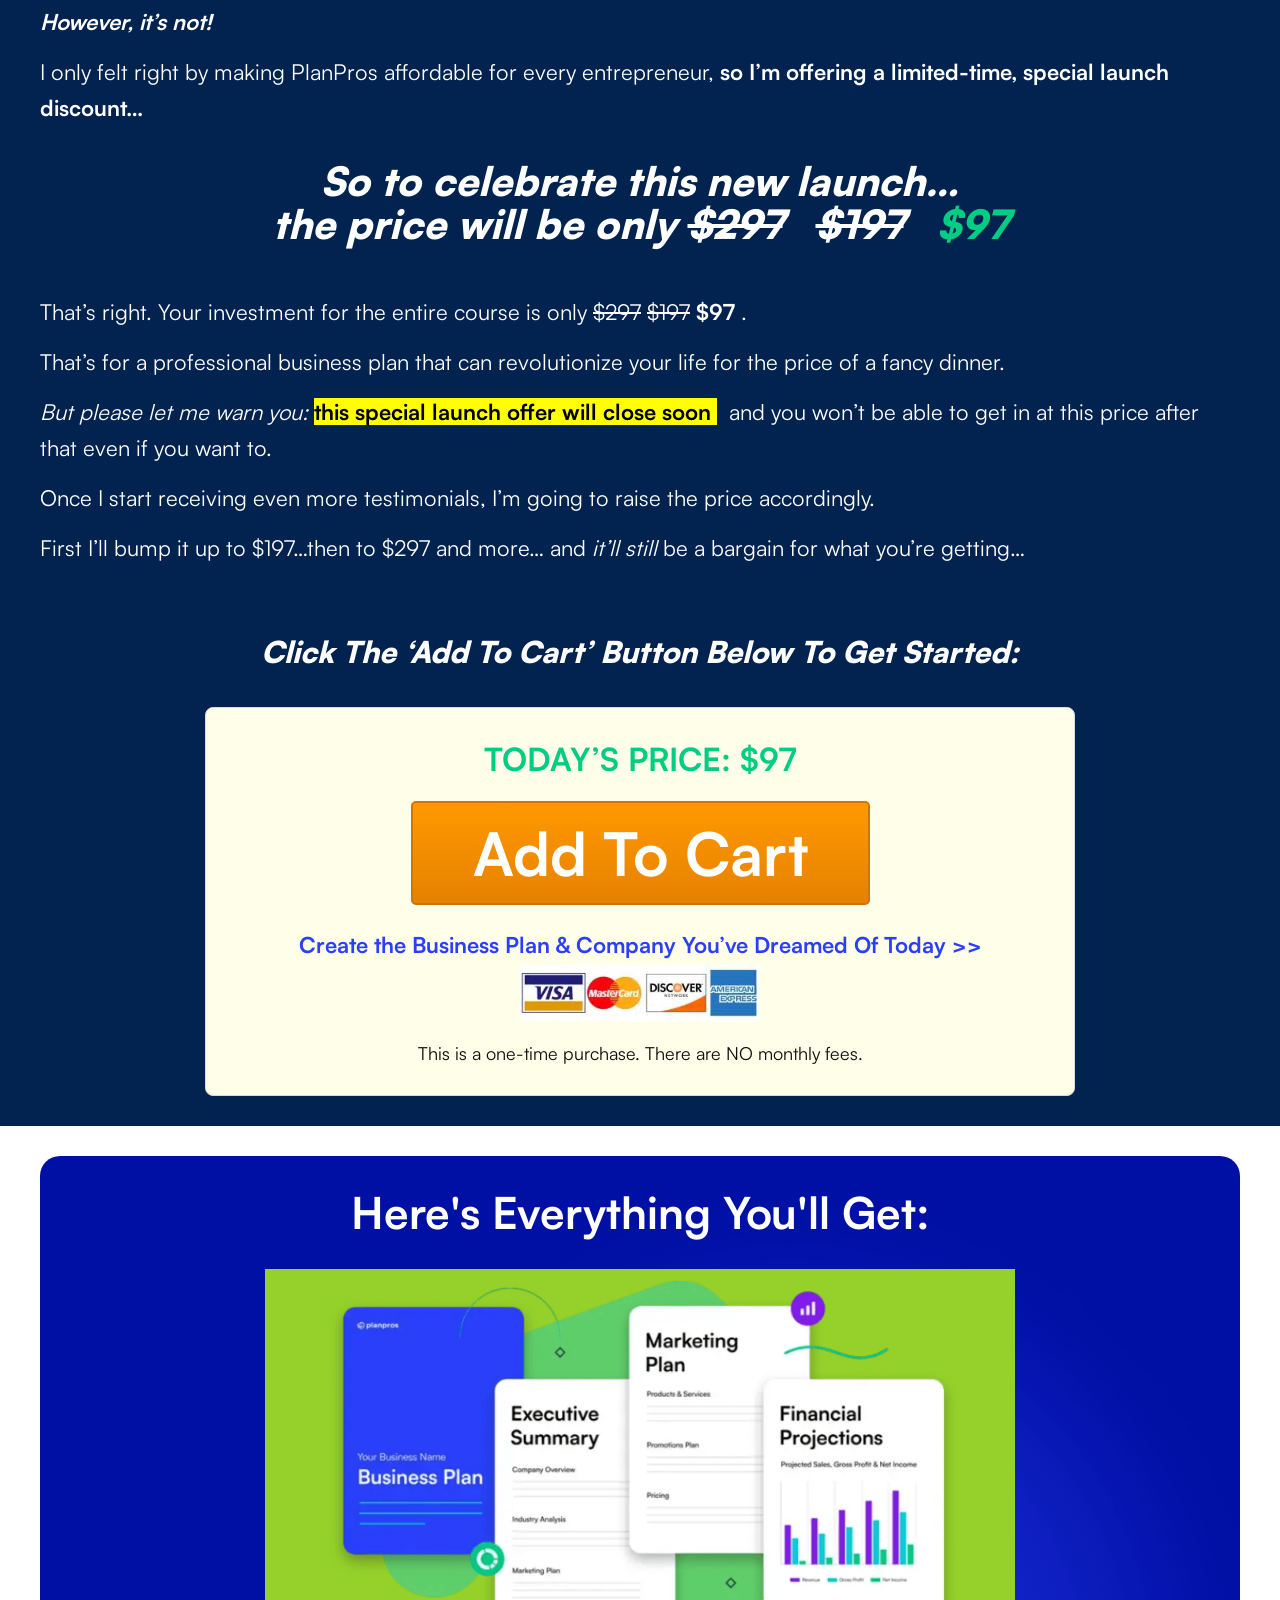
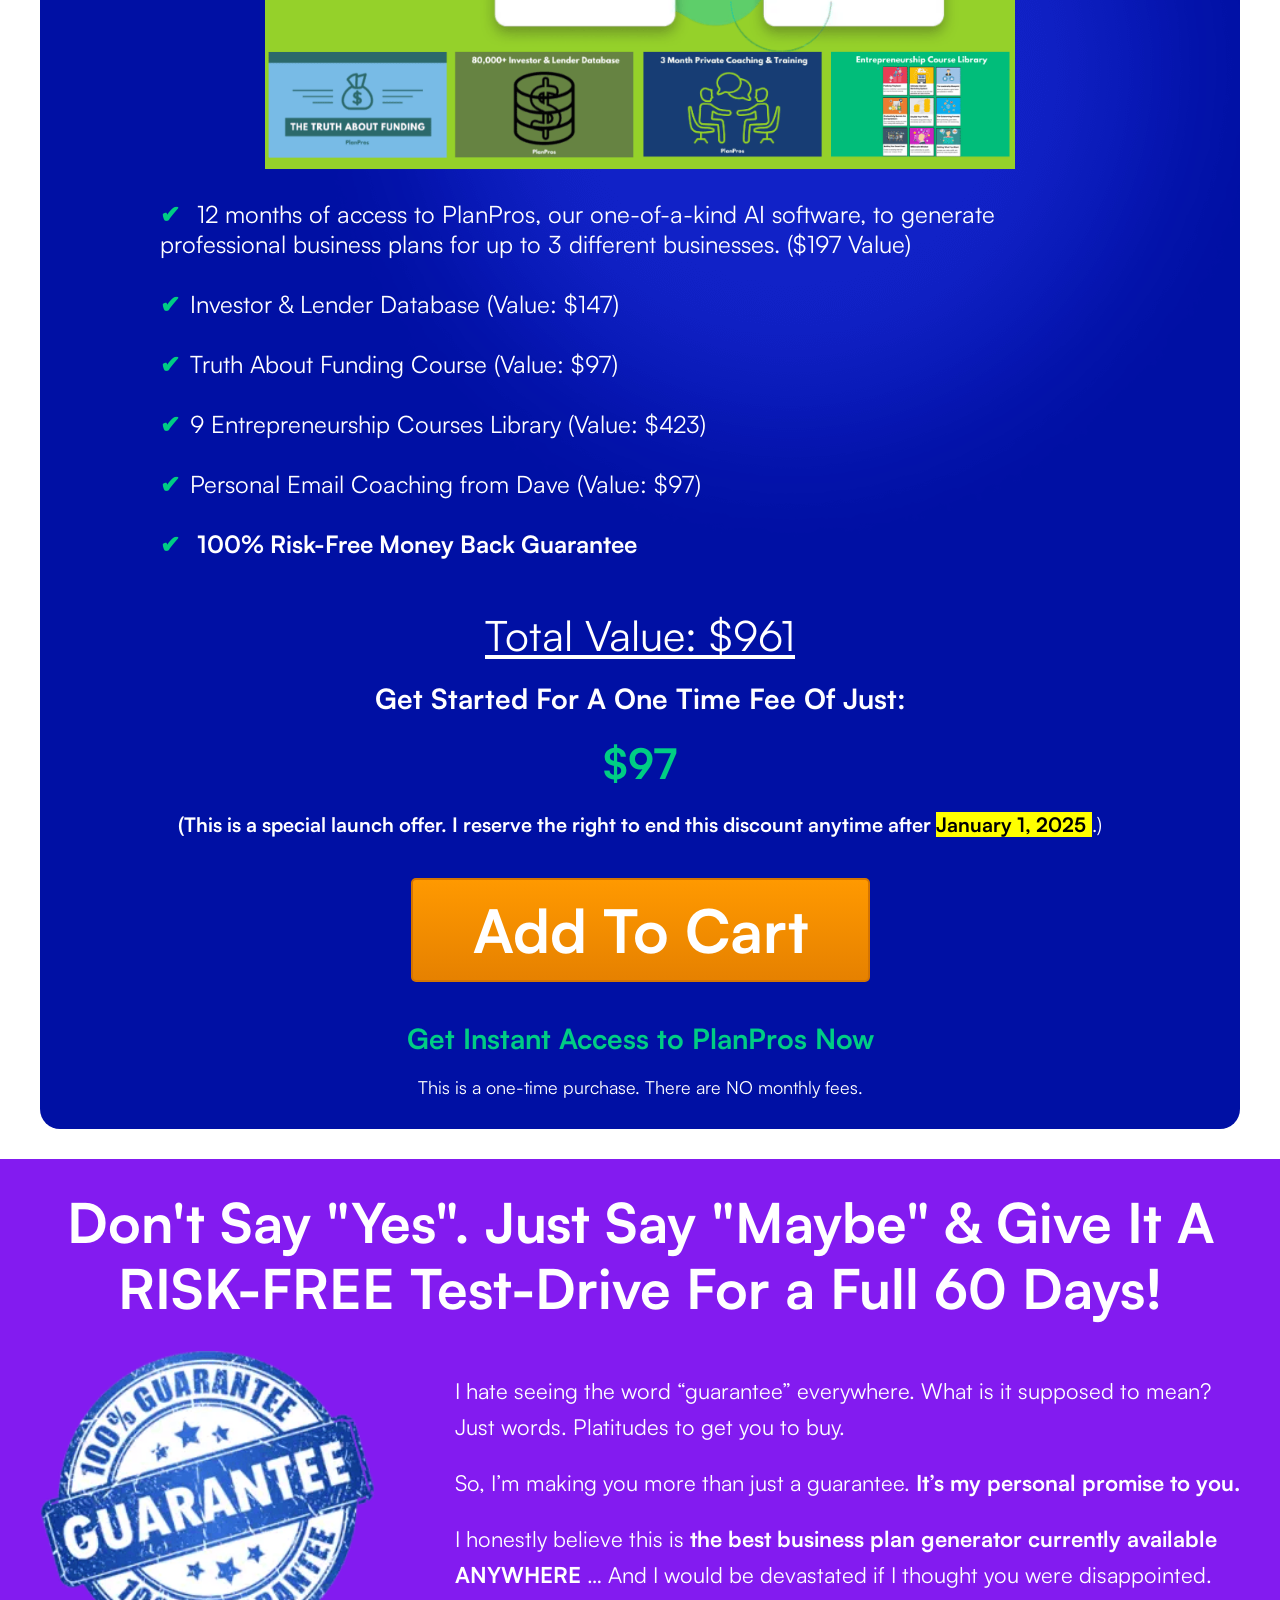
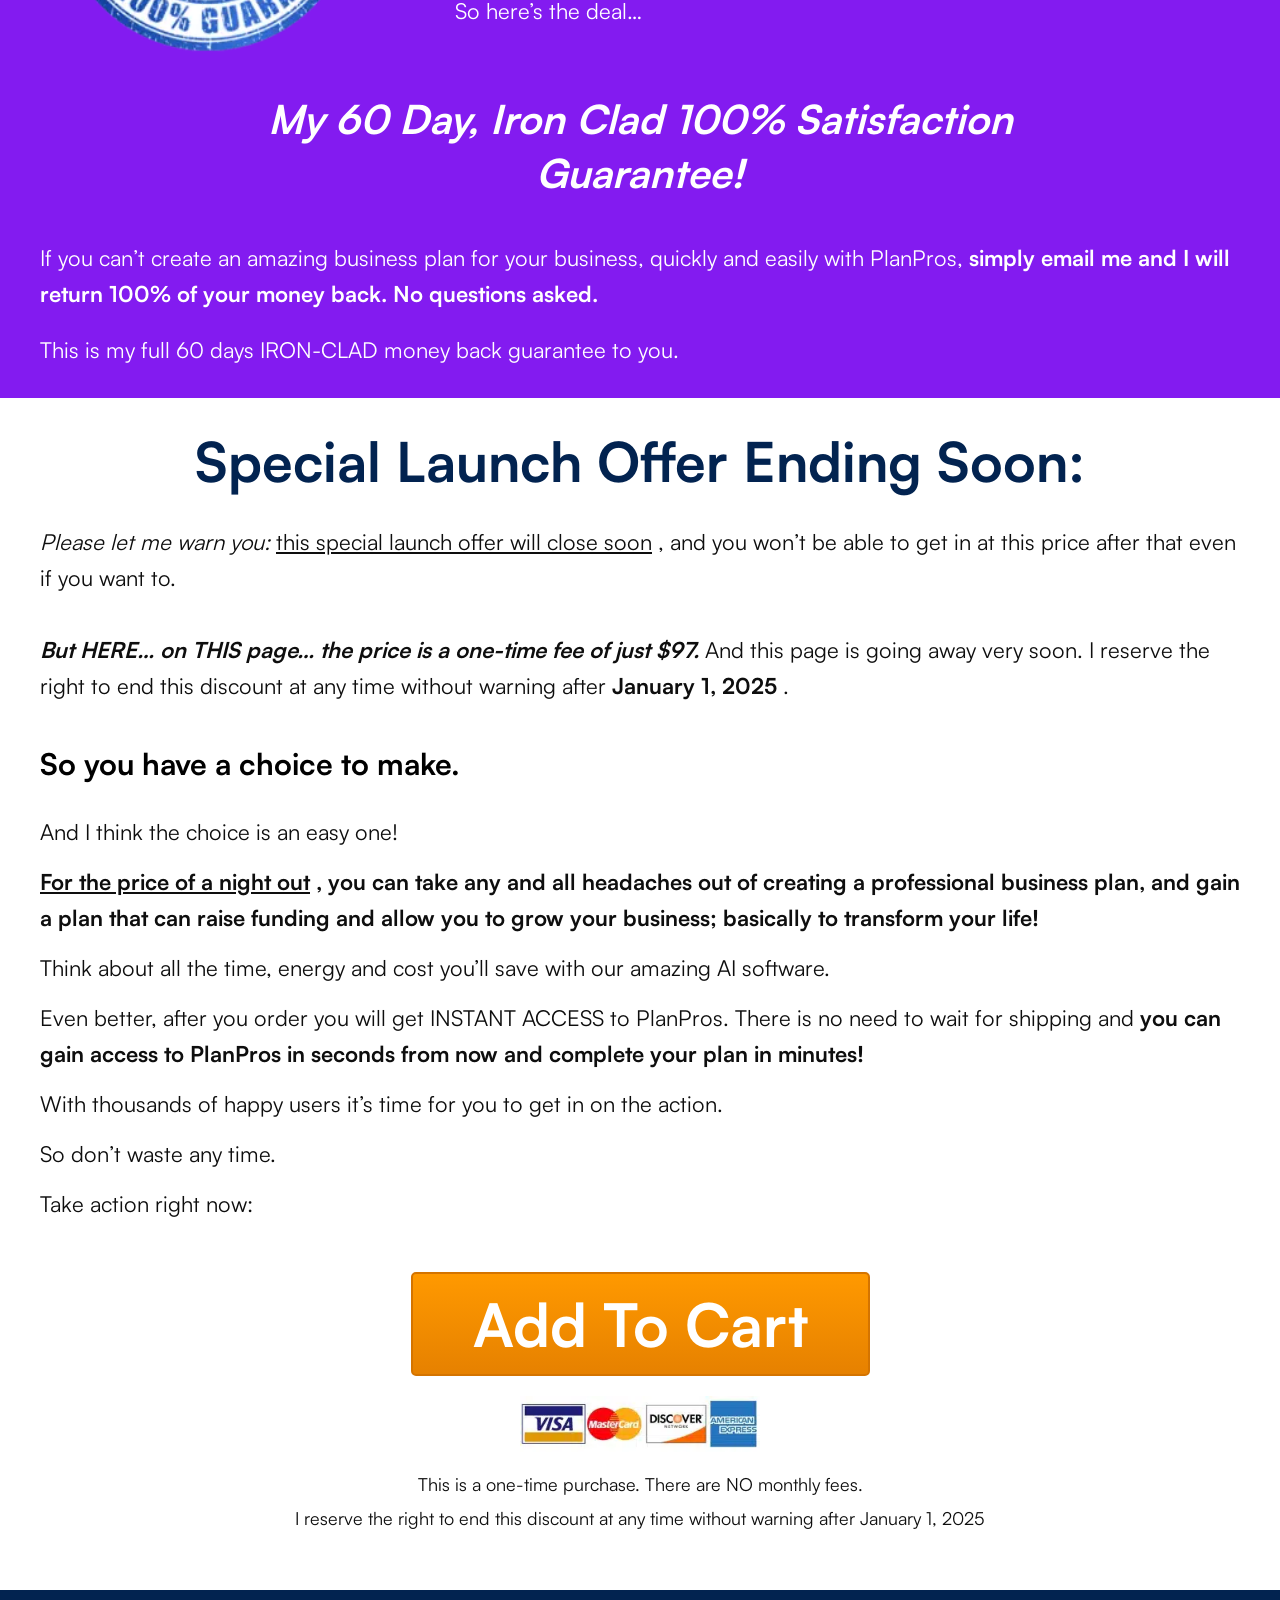
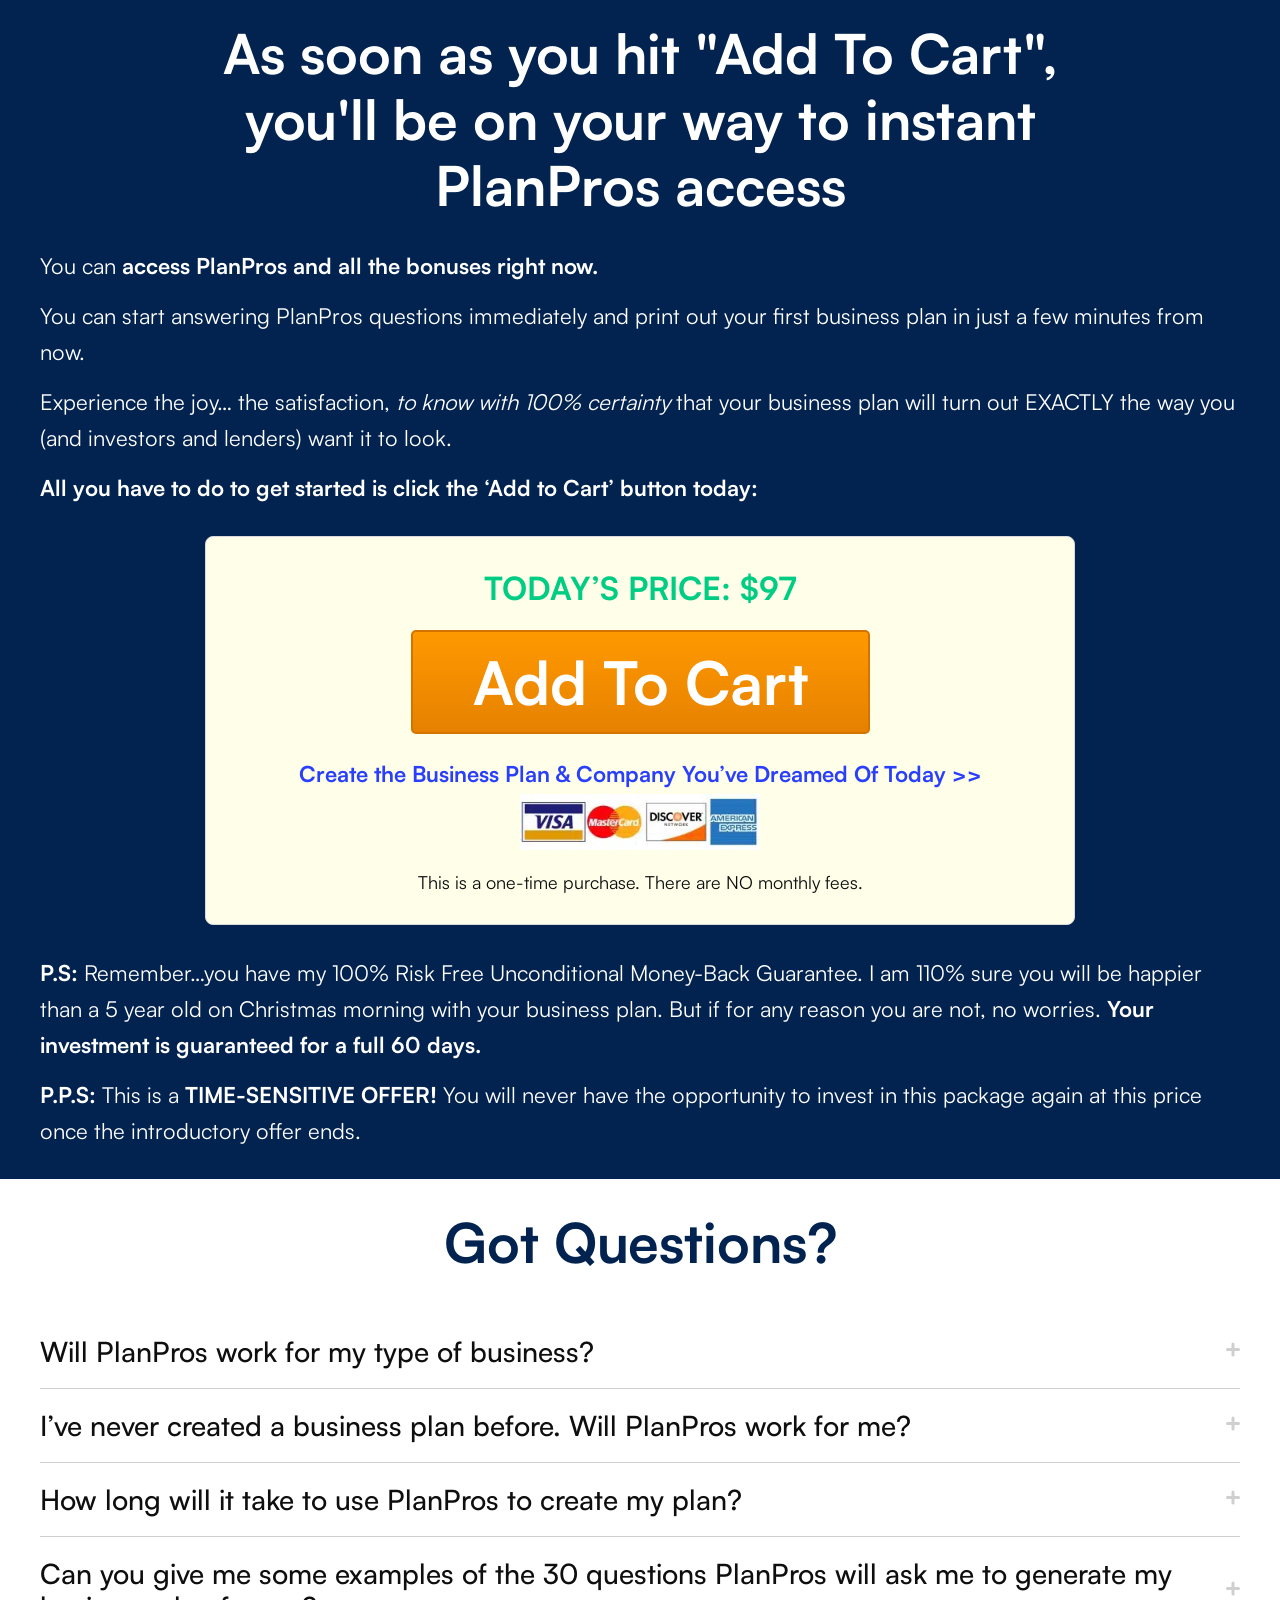
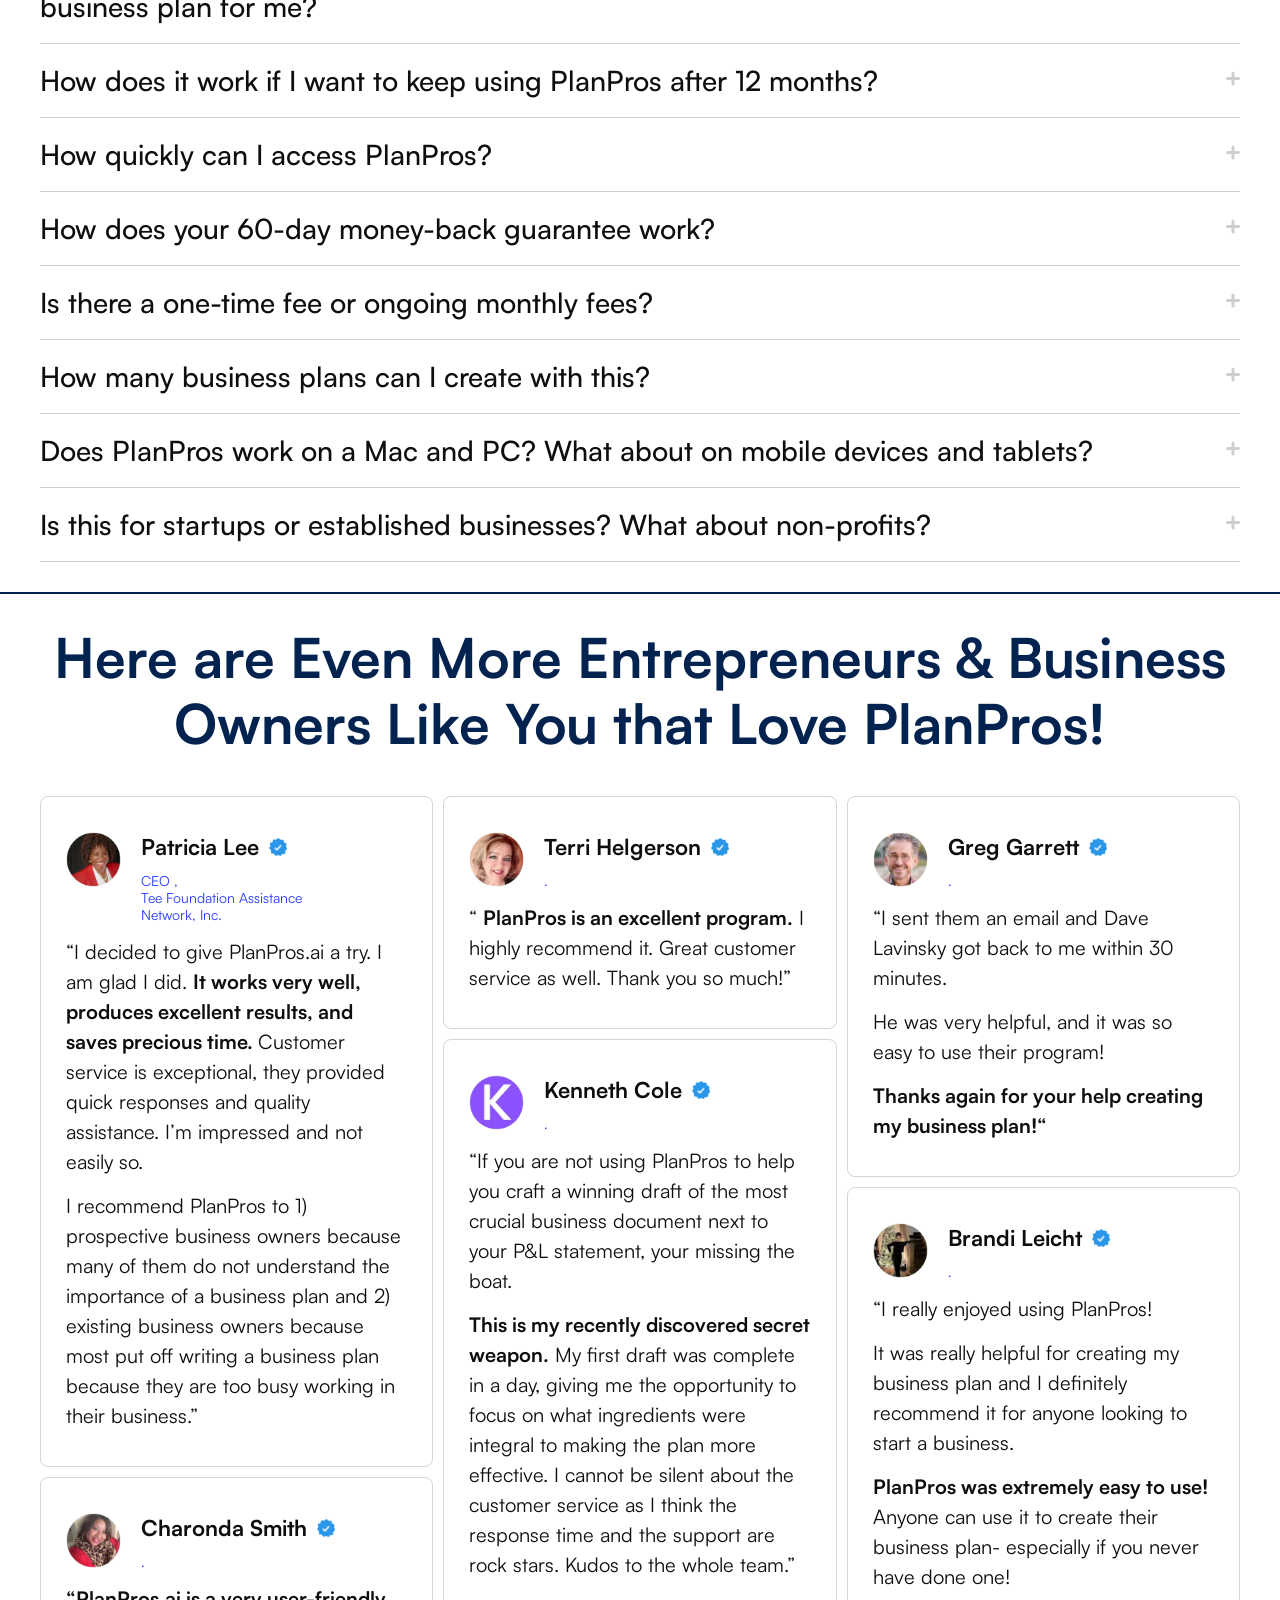
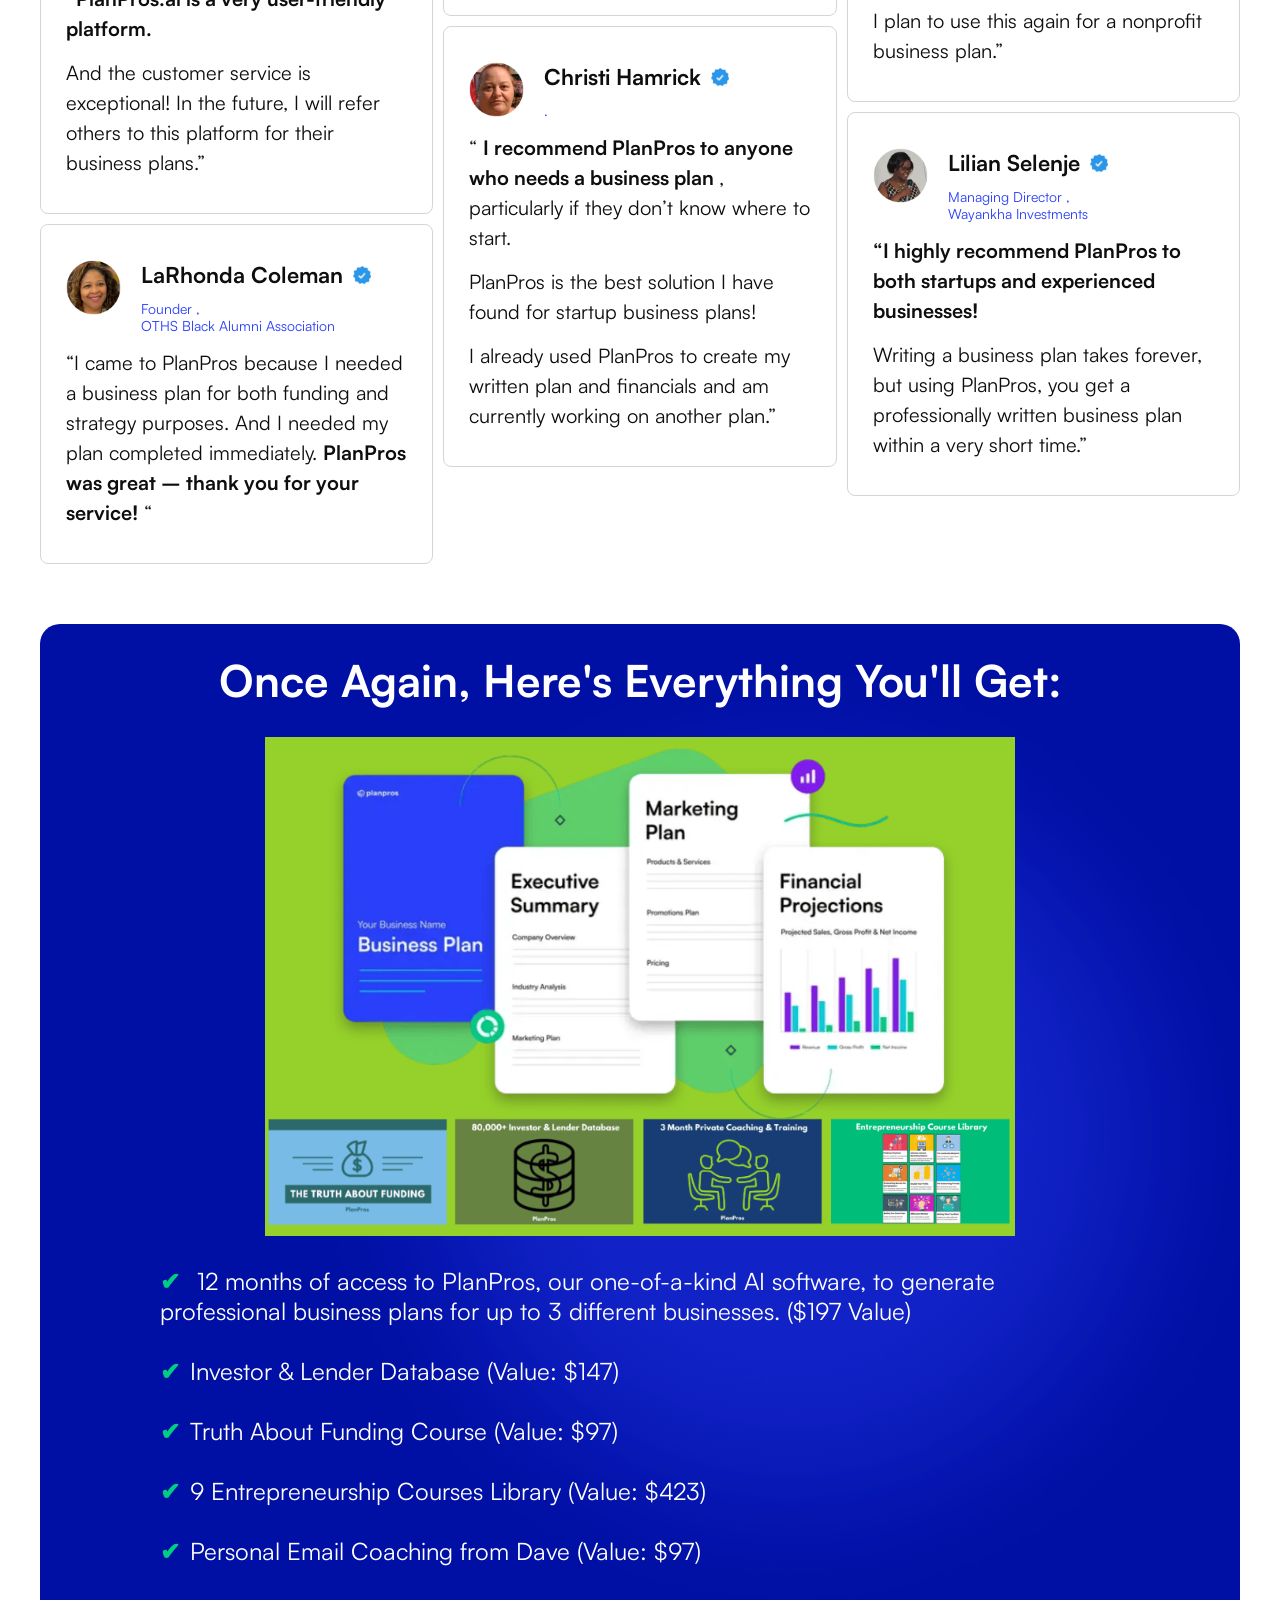
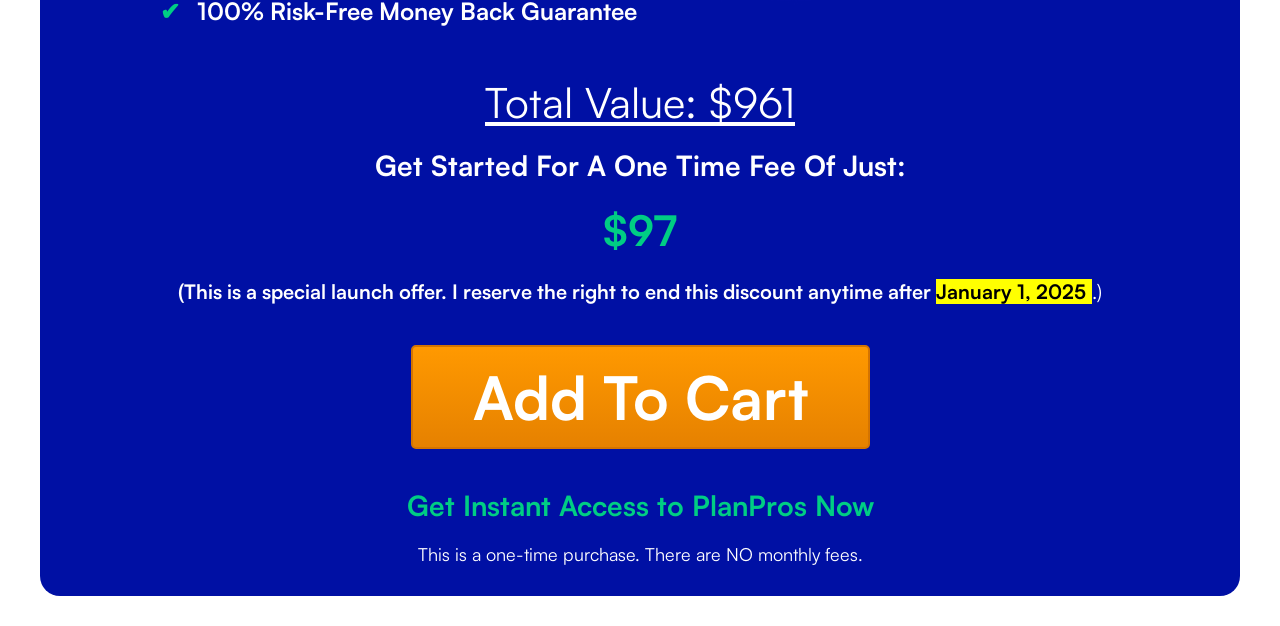
==== commit 99b44dd6: "add new section" ====
--- a/index.html
+++ b/index.html
@@ -1040,6 +1040,679 @@
 					</div>
 				</div>
 			</section>
+
+			<!-- Testimonials -->
+			<section class="section__testimonials">
+				<div class="container">
+					<h2 class="section__title text-center">
+						Here are Even More Entrepreneurs & Business Owners Like You that
+						Love PlanPros!
+					</h2>
+
+					<div class="testimonials__wrapper">
+						<div class="testimonials">
+							<div class="testimonial">
+								<div class="testimonial__header">
+									<div class="testimonial__image">
+										<img
+											src="./assets/images/testimonial-1.webp"
+											alt="testimonial avtar"
+										/>
+									</div>
+									<div class="testimonial__info">
+										<p class="testimonial__name">
+											<span>Patricia Lee</span>
+											<img src="./assets/images/verified.webp" alt="icon" />
+										</p>
+										<p class="testimonial__position">
+											CEO ,
+											<br />
+											Tee Foundation Assistance
+											<br />
+											Network, Inc.
+										</p>
+									</div>
+								</div>
+
+								<div class="testimonial__body">
+									<p class="testimonial__text">
+										“I decided to give PlanPros.ai a try. I am glad I did.
+										<b>
+											It works very well, produces excellent results, and saves
+											precious time.
+										</b>
+										Customer service is exceptional, they provided quick
+										responses and quality assistance. I’m impressed and not
+										easily so.
+									</p>
+									<p class="testimonial__text">
+										I recommend PlanPros to 1) prospective business owners
+										because many of them do not understand the importance of a
+										business plan and 2) existing business owners because most
+										put off writing a business plan because they are too busy
+										working in their business.”
+									</p>
+								</div>
+							</div>
+							<div class="testimonial">
+								<div class="testimonial__header">
+									<div class="testimonial__image">
+										<img
+											src="./assets/images/testimonial-4.webp"
+											alt="testimonial avtar"
+										/>
+									</div>
+									<div class="testimonial__info">
+										<p class="testimonial__name">
+											<span>Charonda Smith</span>
+											<img src="./assets/images/verified.webp" alt="icon" />
+										</p>
+										<p class="testimonial__position">.</p>
+									</div>
+								</div>
+
+								<div class="testimonial__body">
+									<p class="testimonial__text">
+										<b>“PlanPros.ai is a very user-friendly platform.</b>
+									</p>
+									<p class="testimonial__text">
+										And the customer service is exceptional! In the future, I
+										will refer others to this platform for their business
+										plans.”
+									</p>
+								</div>
+							</div>
+							<div class="testimonial">
+								<div class="testimonial__header">
+									<div class="testimonial__image">
+										<img
+											src="./assets/images/testimonial-7.webp"
+											alt="testimonial avtar"
+										/>
+									</div>
+									<div class="testimonial__info">
+										<p class="testimonial__name">
+											<span>LaRhonda Coleman</span>
+											<img src="./assets/images/verified.webp" alt="icon" />
+										</p>
+										<p class="testimonial__position">
+											Founder ,
+											<br />
+											OTHS Black Alumni Association
+										</p>
+									</div>
+								</div>
+
+								<div class="testimonial__body">
+									<p class="testimonial__text">
+										“I came to PlanPros because I needed a business plan for
+										both funding and strategy purposes. And I needed my plan
+										completed immediately.
+										<b>PlanPros was great – thank you for your service!</b>
+										“
+									</p>
+								</div>
+							</div>
+						</div>
+						<div class="testimonials">
+							<div class="testimonial">
+								<div class="testimonial__header">
+									<div class="testimonial__image">
+										<img
+											src="./assets/images/testimonial-2.webp"
+											alt="testimonial avtar"
+										/>
+									</div>
+									<div class="testimonial__info">
+										<p class="testimonial__name">
+											<span>Terri Helgerson</span>
+											<img src="./assets/images/verified.webp" alt="icon" />
+										</p>
+										<p class="testimonial__position">.</p>
+									</div>
+								</div>
+
+								<div class="testimonial__body">
+									<p class="testimonial__text">
+										“
+										<b>PlanPros is an excellent program.</b>
+										I highly recommend it. Great customer service as well. Thank
+										you so much!”
+									</p>
+								</div>
+							</div>
+							<div class="testimonial">
+								<div class="testimonial__header">
+									<div class="testimonial__image">
+										<img
+											src="./assets/images/testimonial-5.webp"
+											alt="testimonial avtar"
+										/>
+									</div>
+									<div class="testimonial__info">
+										<p class="testimonial__name">
+											<span>Kenneth Cole</span>
+											<img src="./assets/images/verified.webp" alt="icon" />
+										</p>
+										<p class="testimonial__position">.</p>
+									</div>
+								</div>
+
+								<div class="testimonial__body">
+									<p class="testimonial__text">
+										“If you are not using PlanPros to help you craft a winning
+										draft of the most crucial business document next to your P&L
+										statement, your missing the boat.
+									</p>
+									<p class="testimonial__text">
+										<b>This is my recently discovered secret weapon.</b>
+										My first draft was complete in a day, giving me the
+										opportunity to focus on what ingredients were integral to
+										making the plan more effective. I cannot be silent about the
+										customer service as I think the response time and the
+										support are rock stars. Kudos to the whole team.”
+									</p>
+								</div>
+							</div>
+							<div class="testimonial">
+								<div class="testimonial__header">
+									<div class="testimonial__image">
+										<img
+											src="./assets/images/testimonial-8.webp"
+											alt="testimonial avtar"
+										/>
+									</div>
+									<div class="testimonial__info">
+										<p class="testimonial__name">
+											<span>Christi Hamrick</span>
+											<img src="./assets/images/verified.webp" alt="icon" />
+										</p>
+										<p class="testimonial__position">.</p>
+									</div>
+								</div>
+
+								<div class="testimonial__body">
+									<p class="testimonial__text">
+										“
+										<b>
+											I recommend PlanPros to anyone who needs a business plan
+										</b>
+										, particularly if they don’t know where to start.
+									</p>
+									<p class="testimonial__text">
+										PlanPros is the best solution I have found for startup
+										business plans!
+									</p>
+									<p class="testimonial__text">
+										I already used PlanPros to create my written plan and
+										financials and am currently working on another plan.”
+									</p>
+								</div>
+							</div>
+						</div>
+						<div class="testimonials">
+							<div class="testimonial">
+								<div class="testimonial__header">
+									<div class="testimonial__image">
+										<img
+											src="./assets/images/testimonial-3.webp"
+											alt="testimonial avtar"
+										/>
+									</div>
+									<div class="testimonial__info">
+										<p class="testimonial__name">
+											<span>Greg Garrett</span>
+											<img src="./assets/images/verified.webp" alt="icon" />
+										</p>
+										<p class="testimonial__position">.</p>
+									</div>
+								</div>
+
+								<div class="testimonial__body">
+									<p class="testimonial__text">
+										“I sent them an email and Dave Lavinsky got back to me
+										within 30 minutes.
+									</p>
+									<p class="testimonial__text">
+										He was very helpful, and it was so easy to use their
+										program!
+									</p>
+									<p class="testimonial__text">
+										<b>
+											Thanks again for your help creating my business plan!“
+										</b>
+									</p>
+								</div>
+							</div>
+							<div class="testimonial">
+								<div class="testimonial__header">
+									<div class="testimonial__image">
+										<img
+											src="./assets/images/testimonial-6.webp"
+											alt="testimonial avtar"
+										/>
+									</div>
+									<div class="testimonial__info">
+										<p class="testimonial__name">
+											<span>Brandi Leicht</span>
+											<img src="./assets/images/verified.webp" alt="icon" />
+										</p>
+										<p class="testimonial__position">.</p>
+									</div>
+								</div>
+
+								<div class="testimonial__body">
+									<p class="testimonial__text">
+										“I really enjoyed using PlanPros!
+									</p>
+									<p class="testimonial__text">
+										It was really helpful for creating my business plan and I
+										definitely recommend it for anyone looking to start a
+										business.
+									</p>
+									<p class="testimonial__text">
+										<b>PlanPros was extremely easy to use!</b>
+										Anyone can use it to create their business plan- especially
+										if you never have done one!
+									</p>
+									<p class="testimonial__text">
+										I plan to use this again for a nonprofit business plan.”
+									</p>
+								</div>
+							</div>
+
+							<div class="testimonial">
+								<div class="testimonial__header">
+									<div class="testimonial__image">
+										<img
+											src="./assets/images/testimonial-9.webp"
+											alt="testimonial avtar"
+										/>
+									</div>
+									<div class="testimonial__info">
+										<p class="testimonial__name">
+											<span>Lilian Selenje</span>
+											<img src="./assets/images/verified.webp" alt="icon" />
+										</p>
+										<p class="testimonial__position">
+											Managing Director ,
+											<br />
+											Wayankha Investments
+										</p>
+									</div>
+								</div>
+
+								<div class="testimonial__body">
+									<p class="testimonial__text">
+										<b>
+											“I highly recommend PlanPros to both startups and
+											experienced businesses!
+										</b>
+									</p>
+									<p class="testimonial__text">
+										Writing a business plan takes forever, but using PlanPros,
+										you get a professionally written business plan within a very
+										short time.”
+									</p>
+								</div>
+							</div>
+						</div>
+					</div>
+					<!-- <div class="testimonials">
+						<div class="testimonial ">
+							<div class="testimonial__header">
+								<div class="testimonial__image">
+									<img
+										src="./assets/images/testimonial-1.webp"
+										alt="testimonial avtar"
+									/>
+								</div>
+								<div class="testimonial__info">
+									<p class="testimonial__name">
+										<span>Patricia Lee</span>
+										<img src="./assets/images/verified.webp" alt="icon" />
+									</p>
+									<p class="testimonial__position">
+										CEO ,
+										<br />
+										Tee Foundation Assistance
+										<br />
+										Network, Inc.
+									</p>
+								</div>
+							</div>
+
+							<div class="testimonial__body">
+								<p class="testimonial__text">
+									“I decided to give PlanPros.ai a try. I am glad I did.
+									<b>
+										It works very well, produces excellent results, and saves
+										precious time.
+									</b>
+									Customer service is exceptional, they provided quick responses
+									and quality assistance. I’m impressed and not easily so.
+								</p>
+								<p class="testimonial__text">
+									I recommend PlanPros to 1) prospective business owners because
+									many of them do not understand the importance of a business
+									plan and 2) existing business owners because most put off
+									writing a business plan because they are too busy working in
+									their business.”
+								</p>
+							</div>
+						</div>
+						<div class="testimonial ">
+							<div class="testimonial__header">
+								<div class="testimonial__image">
+									<img
+										src="./assets/images/testimonial-2.webp"
+										alt="testimonial avtar"
+									/>
+								</div>
+								<div class="testimonial__info">
+									<p class="testimonial__name">
+										<span>Terri Helgerson</span>
+										<img src="./assets/images/verified.webp" alt="icon" />
+									</p>
+									<p class="testimonial__position">.</p>
+								</div>
+							</div>
+
+							<div class="testimonial__body">
+								<p class="testimonial__text">
+									“
+									<b>PlanPros is an excellent program.</b>
+									I highly recommend it. Great customer service as well. Thank
+									you so much!”
+								</p>
+							</div>
+						</div>
+						<div class="testimonial ">
+							<div class="testimonial__header">
+								<div class="testimonial__image">
+									<img
+										src="./assets/images/testimonial-3.webp"
+										alt="testimonial avtar"
+									/>
+								</div>
+								<div class="testimonial__info">
+									<p class="testimonial__name">
+										<span>Greg Garrett</span>
+										<img src="./assets/images/verified.webp" alt="icon" />
+									</p>
+									<p class="testimonial__position">.</p>
+								</div>
+							</div>
+
+							<div class="testimonial__body">
+								<p class="testimonial__text">
+									“I sent them an email and Dave Lavinsky got back to me within
+									30 minutes.
+								</p>
+								<p class="testimonial__text">
+									He was very helpful, and it was so easy to use their program!
+								</p>
+								<p class="testimonial__text">
+									<b>Thanks again for your help creating my business plan!“</b>
+								</p>
+							</div>
+						</div>
+						<div class="testimonial ">
+							<div class="testimonial__header">
+								<div class="testimonial__image">
+									<img
+										src="./assets/images/testimonial-4.webp"
+										alt="testimonial avtar"
+									/>
+								</div>
+								<div class="testimonial__info">
+									<p class="testimonial__name">
+										<span>Charonda Smith</span>
+										<img src="./assets/images/verified.webp" alt="icon" />
+									</p>
+									<p class="testimonial__position">.</p>
+								</div>
+							</div>
+
+							<div class="testimonial__body">
+								<p class="testimonial__text">
+									<b>“PlanPros.ai is a very user-friendly platform.</b>
+								</p>
+								<p class="testimonial__text">
+									And the customer service is exceptional! In the future, I will
+									refer others to this platform for their business plans.”
+								</p>
+							</div>
+						</div>
+						<div class="testimonial ">
+							<div class="testimonial__header">
+								<div class="testimonial__image">
+									<img
+										src="./assets/images/testimonial-5.webp"
+										alt="testimonial avtar"
+									/>
+								</div>
+								<div class="testimonial__info">
+									<p class="testimonial__name">
+										<span>Kenneth Cole</span>
+										<img src="./assets/images/verified.webp" alt="icon" />
+									</p>
+									<p class="testimonial__position">.</p>
+								</div>
+							</div>
+
+							<div class="testimonial__body">
+								<p class="testimonial__text">
+									“If you are not using PlanPros to help you craft a winning
+									draft of the most crucial business document next to your P&L
+									statement, your missing the boat.
+								</p>
+								<p class="testimonial__text">
+									<b>This is my recently discovered secret weapon.</b>
+									My first draft was complete in a day, giving me the
+									opportunity to focus on what ingredients were integral to
+									making the plan more effective. I cannot be silent about the
+									customer service as I think the response time and the support
+									are rock stars. Kudos to the whole team.”
+								</p>
+							</div>
+						</div>
+						<div class="testimonial ">
+							<div class="testimonial__header">
+								<div class="testimonial__image">
+									<img
+										src="./assets/images/testimonial-6.webp"
+										alt="testimonial avtar"
+									/>
+								</div>
+								<div class="testimonial__info">
+									<p class="testimonial__name">
+										<span>Brandi Leicht</span>
+										<img src="./assets/images/verified.webp" alt="icon" />
+									</p>
+									<p class="testimonial__position">.</p>
+								</div>
+							</div>
+
+							<div class="testimonial__body">
+								<p class="testimonial__text">
+									“I really enjoyed using PlanPros!
+								</p>
+								<p class="testimonial__text">
+									It was really helpful for creating my business plan and I
+									definitely recommend it for anyone looking to start a
+									business.
+								</p>
+								<p class="testimonial__text">
+									<b>PlanPros was extremely easy to use!</b>
+									Anyone can use it to create their business plan- especially if
+									you never have done one!
+								</p>
+								<p class="testimonial__text">
+									I plan to use this again for a nonprofit business plan.”
+								</p>
+							</div>
+						</div>
+						<div class="testimonial ">
+							<div class="testimonial__header">
+								<div class="testimonial__image">
+									<img
+										src="./assets/images/testimonial-7.webp"
+										alt="testimonial avtar"
+									/>
+								</div>
+								<div class="testimonial__info">
+									<p class="testimonial__name">
+										<span>LaRhonda Coleman</span>
+										<img src="./assets/images/verified.webp" alt="icon" />
+									</p>
+									<p class="testimonial__position">
+										Founder ,
+										<br />
+										OTHS Black Alumni Association
+									</p>
+								</div>
+							</div>
+
+							<div class="testimonial__body">
+								<p class="testimonial__text">
+									“I came to PlanPros because I needed a business plan for both
+									funding and strategy purposes. And I needed my plan completed
+									immediately.
+									<b>PlanPros was great – thank you for your service!</b>
+									“
+								</p>
+							</div>
+						</div>
+						<div class="testimonial ">
+							<div class="testimonial__header">
+								<div class="testimonial__image">
+									<img
+										src="./assets/images/testimonial-8.webp"
+										alt="testimonial avtar"
+									/>
+								</div>
+								<div class="testimonial__info">
+									<p class="testimonial__name">
+										<span>Christi Hamrick</span>
+										<img src="./assets/images/verified.webp" alt="icon" />
+									</p>
+									<p class="testimonial__position">.</p>
+								</div>
+							</div>
+
+							<div class="testimonial__body">
+								<p class="testimonial__text">
+									“
+									<b>
+										I recommend PlanPros to anyone who needs a business plan
+									</b>
+									, particularly if they don’t know where to start.
+								</p>
+								<p class="testimonial__text">
+									PlanPros is the best solution I have found for startup
+									business plans!
+								</p>
+								<p class="testimonial__text">
+									I already used PlanPros to create my written plan and
+									financials and am currently working on another plan.”
+								</p>
+							</div>
+						</div>
+						<div class="testimonial ">
+							<div class="testimonial__header">
+								<div class="testimonial__image">
+									<img
+										src="./assets/images/testimonial-9.webp"
+										alt="testimonial avtar"
+									/>
+								</div>
+								<div class="testimonial__info">
+									<p class="testimonial__name">
+										<span>Lilian Selenje</span>
+										<img src="./assets/images/verified.webp" alt="icon" />
+									</p>
+									<p class="testimonial__position">
+										Managing Director ,
+										<br />
+										Wayankha Investments
+									</p>
+								</div>
+							</div>
+
+							<div class="testimonial__body">
+								<p class="testimonial__text">
+									<b>
+										“I highly recommend PlanPros to both startups and
+										experienced businesses!
+									</b>
+								</p>
+								<p class="testimonial__text">
+									Writing a business plan takes forever, but using PlanPros, you
+									get a professionally written business plan within a very short
+									time.”
+								</p>
+							</div>
+						</div>
+					</div> -->
+				</div>
+			</section>
+
+			<!-- Once Again, Here's Everything You'll Get: -->
+			<section class="section__cta">
+				<div class="container">
+					<div class="cta">
+						<h2 class="cta__title text-center">
+							Once Again, Here's Everything You'll Get:
+						</h2>
+						<img
+							class="mt-row cta__image"
+							src="./assets/images/cta-image.png"
+							alt="image"
+						/>
+
+						<ul class="list">
+							<li>
+								12 months of access to PlanPros, our one-of-a-kind AI software,
+								to generate professional business plans for up to 3 different
+								businesses. ($197 Value)
+							</li>
+							<li>Investor & Lender Database (Value: $147)</li>
+							<li>Truth About Funding Course (Value: $97)</li>
+							<li>9 Entrepreneurship Courses Library (Value: $423)</li>
+							<li>Personal Email Coaching from Dave (Value: $97)</li>
+							<li>
+								<b>100% Risk-Free Money Back Guarantee</b>
+							</li>
+						</ul>
+
+						<div class="cta__card">
+							<p class="cta__total text-center underline">Total Value: $961</p>
+							<p class="cta__subtitle text-center">
+								<b>Get Started For A One Time Fee Of Just:</b>
+							</p>
+							<p class="cta__price text-center"><b>$97</b></p>
+							<p class="cta__subtext text-center">
+								<b>
+									(This is a special launch offer. I reserve the right to end
+									this discount anytime after
+								</b>
+								<mark>
+									<b><span class="future-date">January 1, 2025</span></b>
+								</mark>
+								.)
+							</p>
+							<a href="#" class="price__card-btn">Add To Cart</a>
+							<a href="#" target="_blank" class="cta__link">
+								<b>Get Instant Access to PlanPros Now</b>
+							</a>
+							<p class="price__card-copy cta__copy">
+								This is a one-time purchase. There are NO monthly fees.
+							</p>
+						</div>
+					</div>
+				</div>
+			</section>
 		</main>
 
 		<script src="./assets/js/main.js"></script>
--- a/assets/css/main.css
+++ b/assets/css/main.css
@@ -160,7 +160,8 @@
   --color-text: #0e0e0e;
   --color-white: #ffffff;
   --color-btn: #d47400;
-  --color-border: #10d9e2;
+  --color-border-lightblue: #10d9e2;
+  --color-border-gray: #d4d5d5;
   --color-card: #ffffe9;
   --color-card-border: #d9d9d9;
   --color-card-title: #00cd84;
@@ -337,7 +338,7 @@
 
 .bonus__wrapper {
   padding: 30px 0;
-  border-bottom: 1px solid var(--color-border);
+  border-bottom: 1px solid var(--color-border-lightblue);
 }
 
 .bonus__container {
@@ -747,6 +748,112 @@
   color: var(--color-card-title);
 }
 
+.section__testimonials {
+  padding-top: 30px;
+  border-top: 2px solid var(--color-primary);
+}
+
+.testimonials__wrapper {
+  display: grid;
+  grid-template-columns: repeat(3, 1fr);
+  gap: 10px;
+  margin-top: 40px;
+}
+@media (width <= 768px) {
+  .testimonials__wrapper {
+    grid-template-columns: repeat(1, 1fr);
+  }
+}
+
+.testimonials {
+  display: flex;
+  flex-direction: column;
+  gap: 10px;
+}
+
+.testimonial {
+  padding: 35px 25px;
+  border: 1px solid var(--color-border-gray);
+  border-radius: 8px;
+}
+.testimonial__header {
+  display: flex;
+  gap: 20px;
+}
+@media (width <= 768px) {
+  .testimonial__header {
+    flex-direction: column;
+  }
+}
+.testimonial__image {
+  width: 55px;
+  height: 55px;
+  border-radius: 100%;
+  overflow: hidden;
+  flex-shrink: 0;
+}
+@media (width <= 768px) {
+  .testimonial__image {
+    width: 120px;
+    height: 120px;
+    margin: 0 auto;
+  }
+}
+.testimonial__image img {
+  max-width: 100%;
+  width: 100%;
+  height: auto;
+  -o-object-fit: cover;
+     object-fit: cover;
+}
+.testimonial__info {
+  display: flex;
+  flex-direction: column;
+  gap: 10px;
+}
+.testimonial__name {
+  display: flex;
+  gap: 10px;
+  font-weight: 700;
+  line-height: 30px;
+  font-size: 22px;
+  color: var(--color-text);
+  width: 100%;
+  align-items: center;
+}
+@media (width <= 768px) {
+  .testimonial__name {
+    font-size: 16px;
+  }
+}
+.testimonial__name img {
+  width: 18px;
+  height: auto;
+  flex-shrink: 0;
+  display: flex;
+}
+.testimonial__position {
+  font-size: 14px;
+  line-height: 17px;
+  color: var(--color-accent);
+}
+.testimonial__body {
+  margin-top: 14px;
+  display: flex;
+  flex-direction: column;
+  gap: 14px;
+}
+.testimonial__text {
+  font-size: 20px;
+  line-height: 30px;
+  color: var(--color-text);
+}
+@media (width <= 768px) {
+  .testimonial__text {
+    font-size: 16px;
+  }
+}
+
 header {
   height: 50px;
   display: flex;
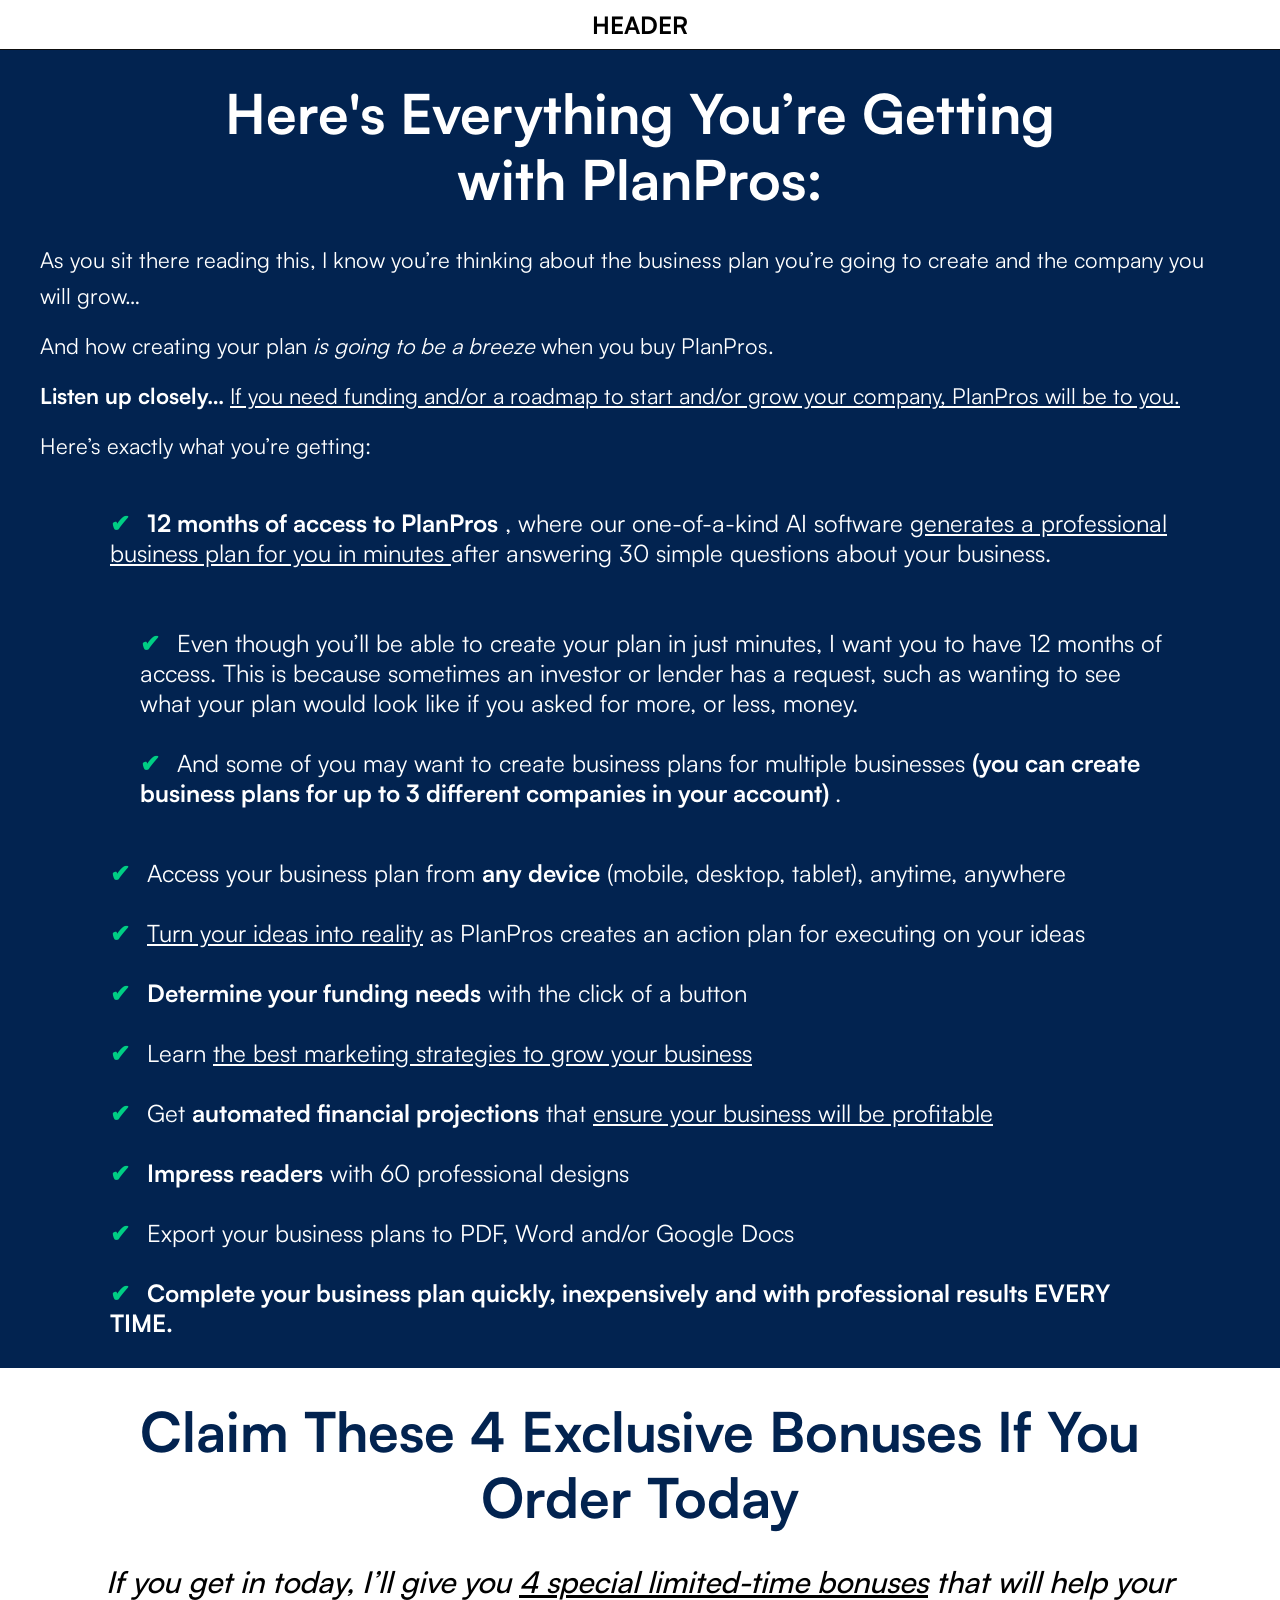
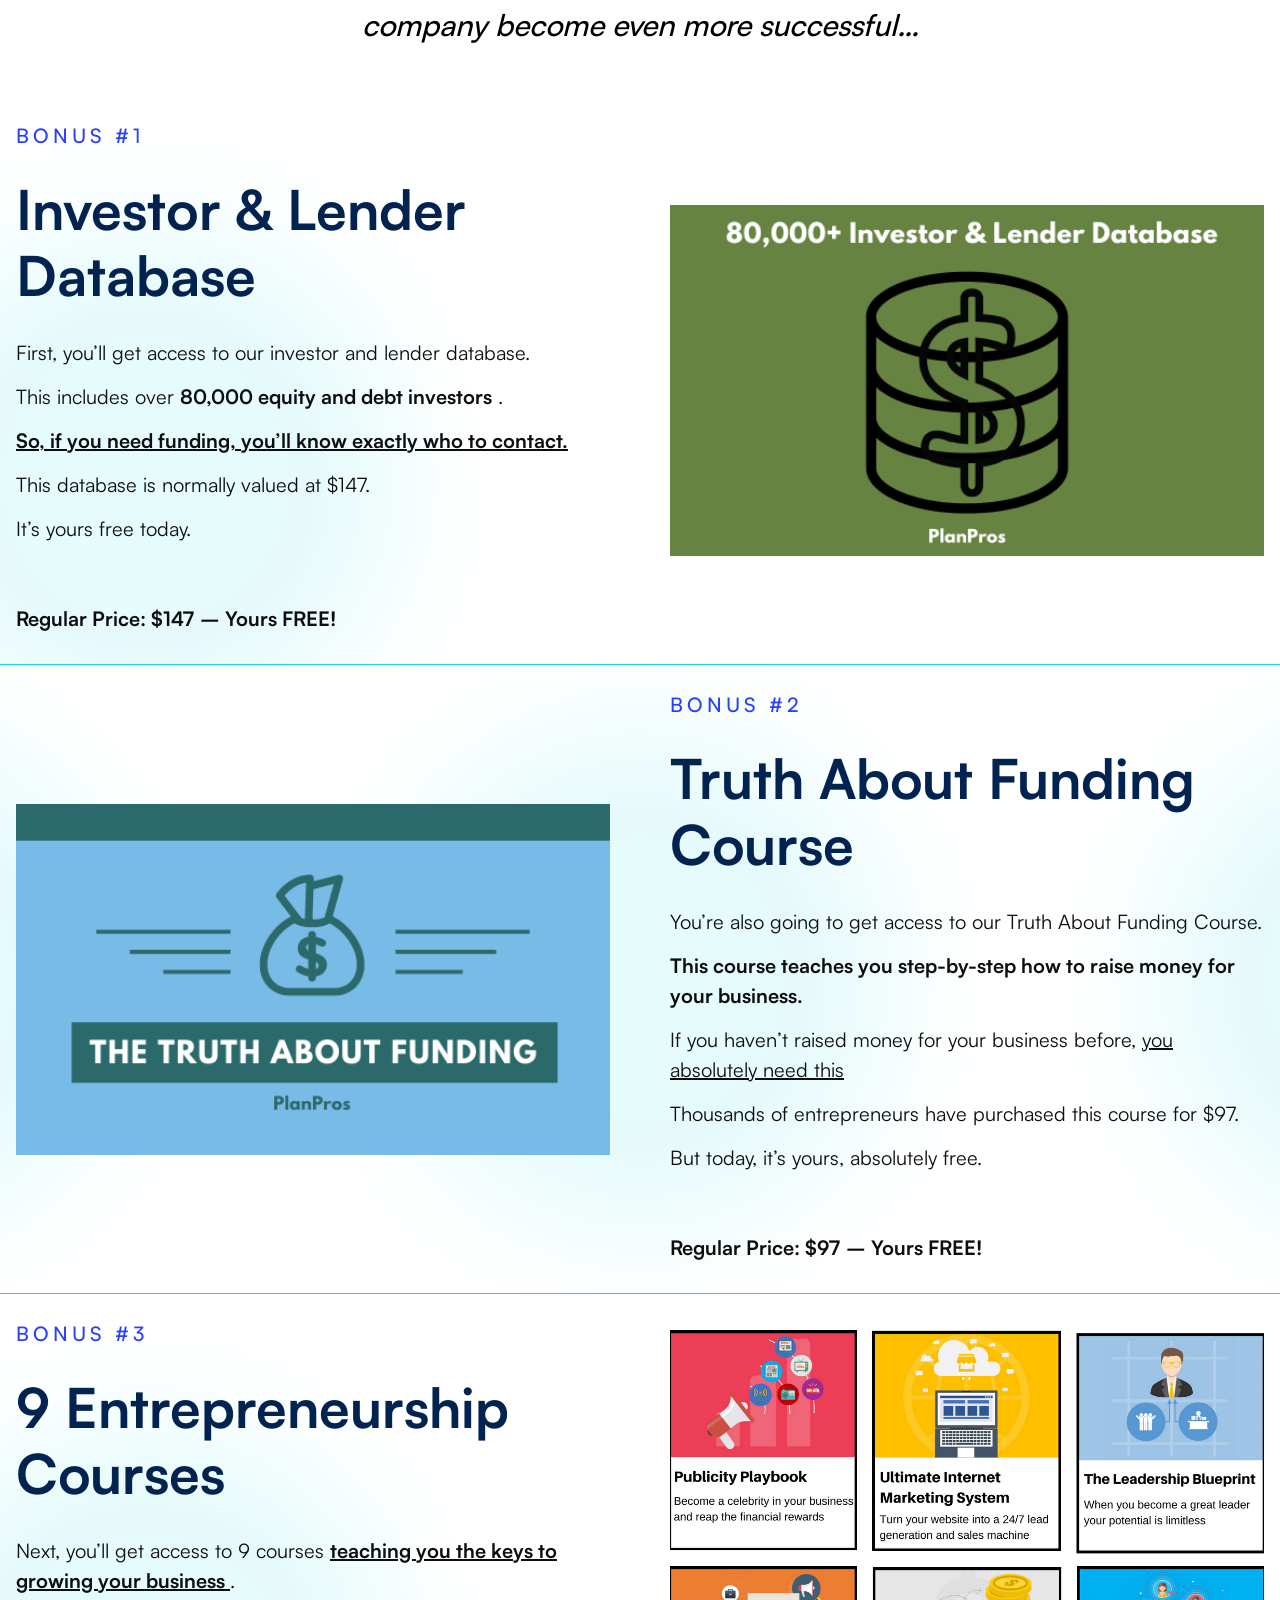
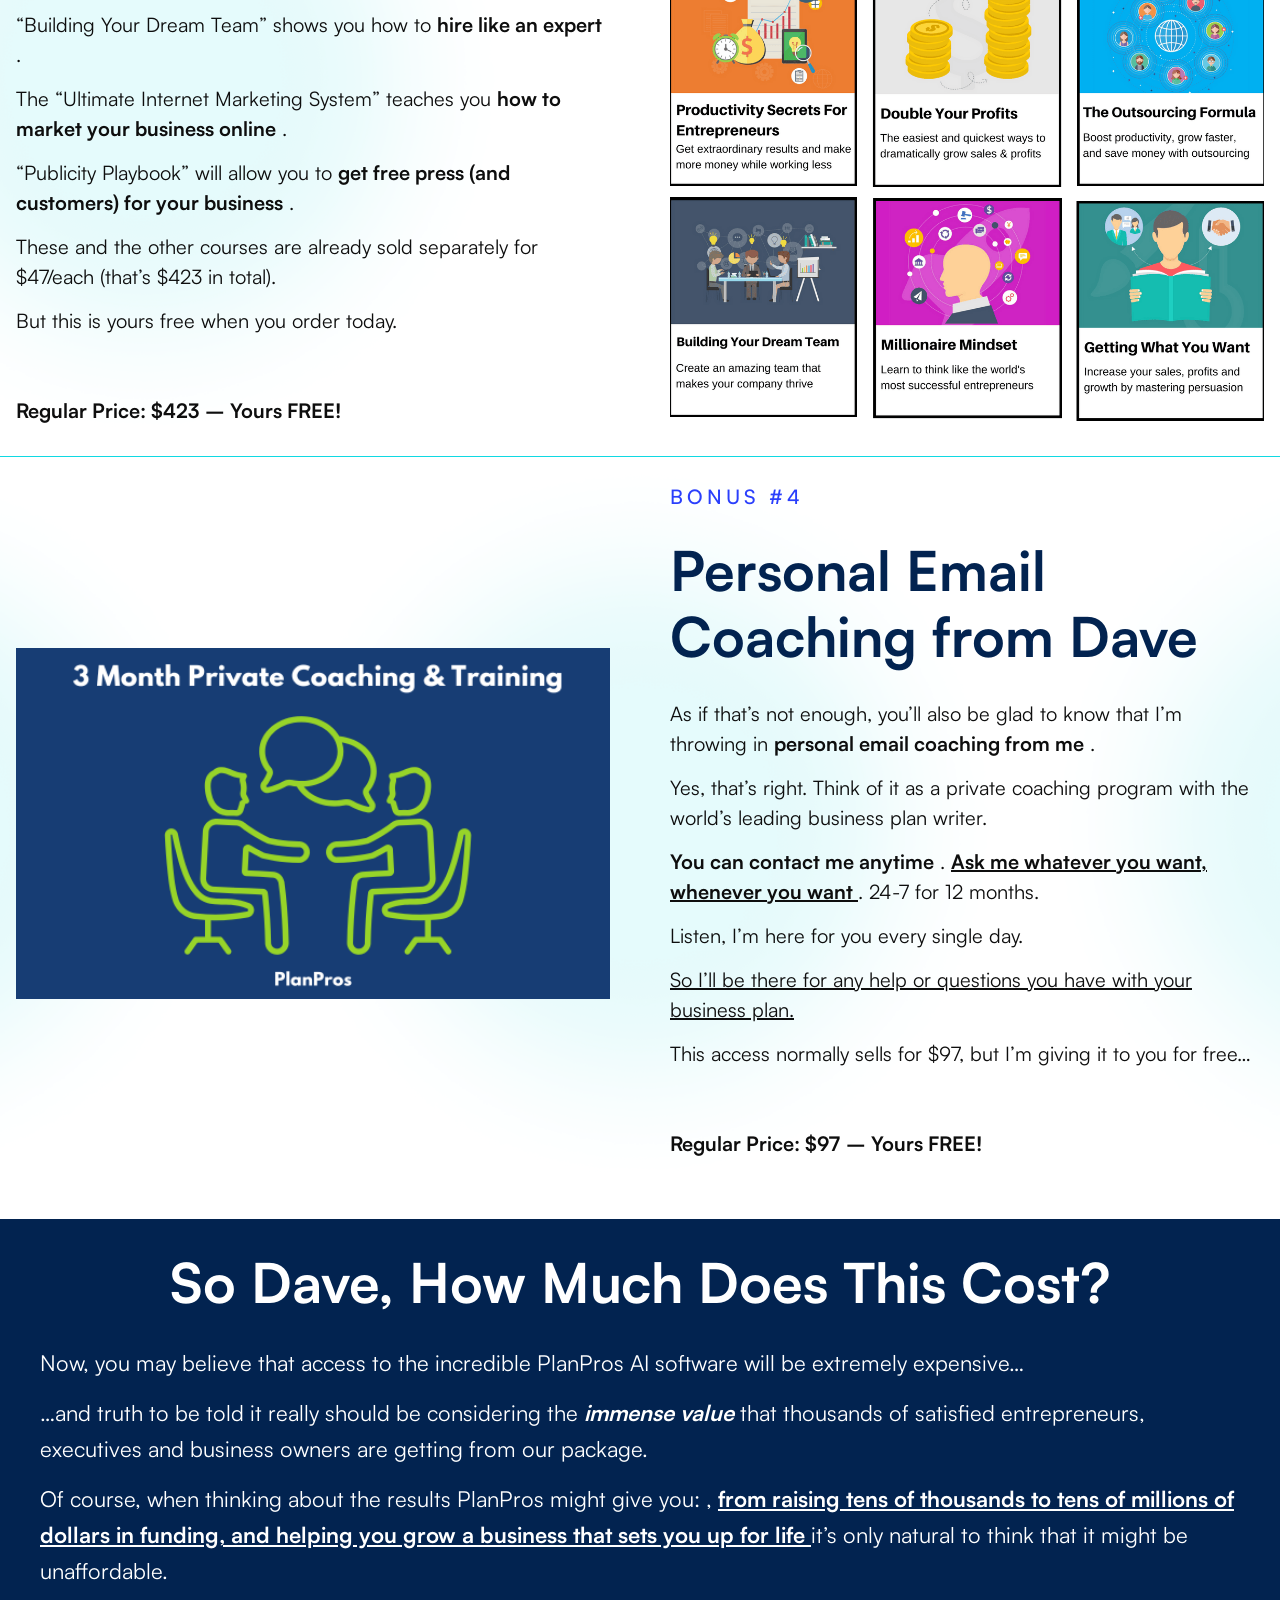
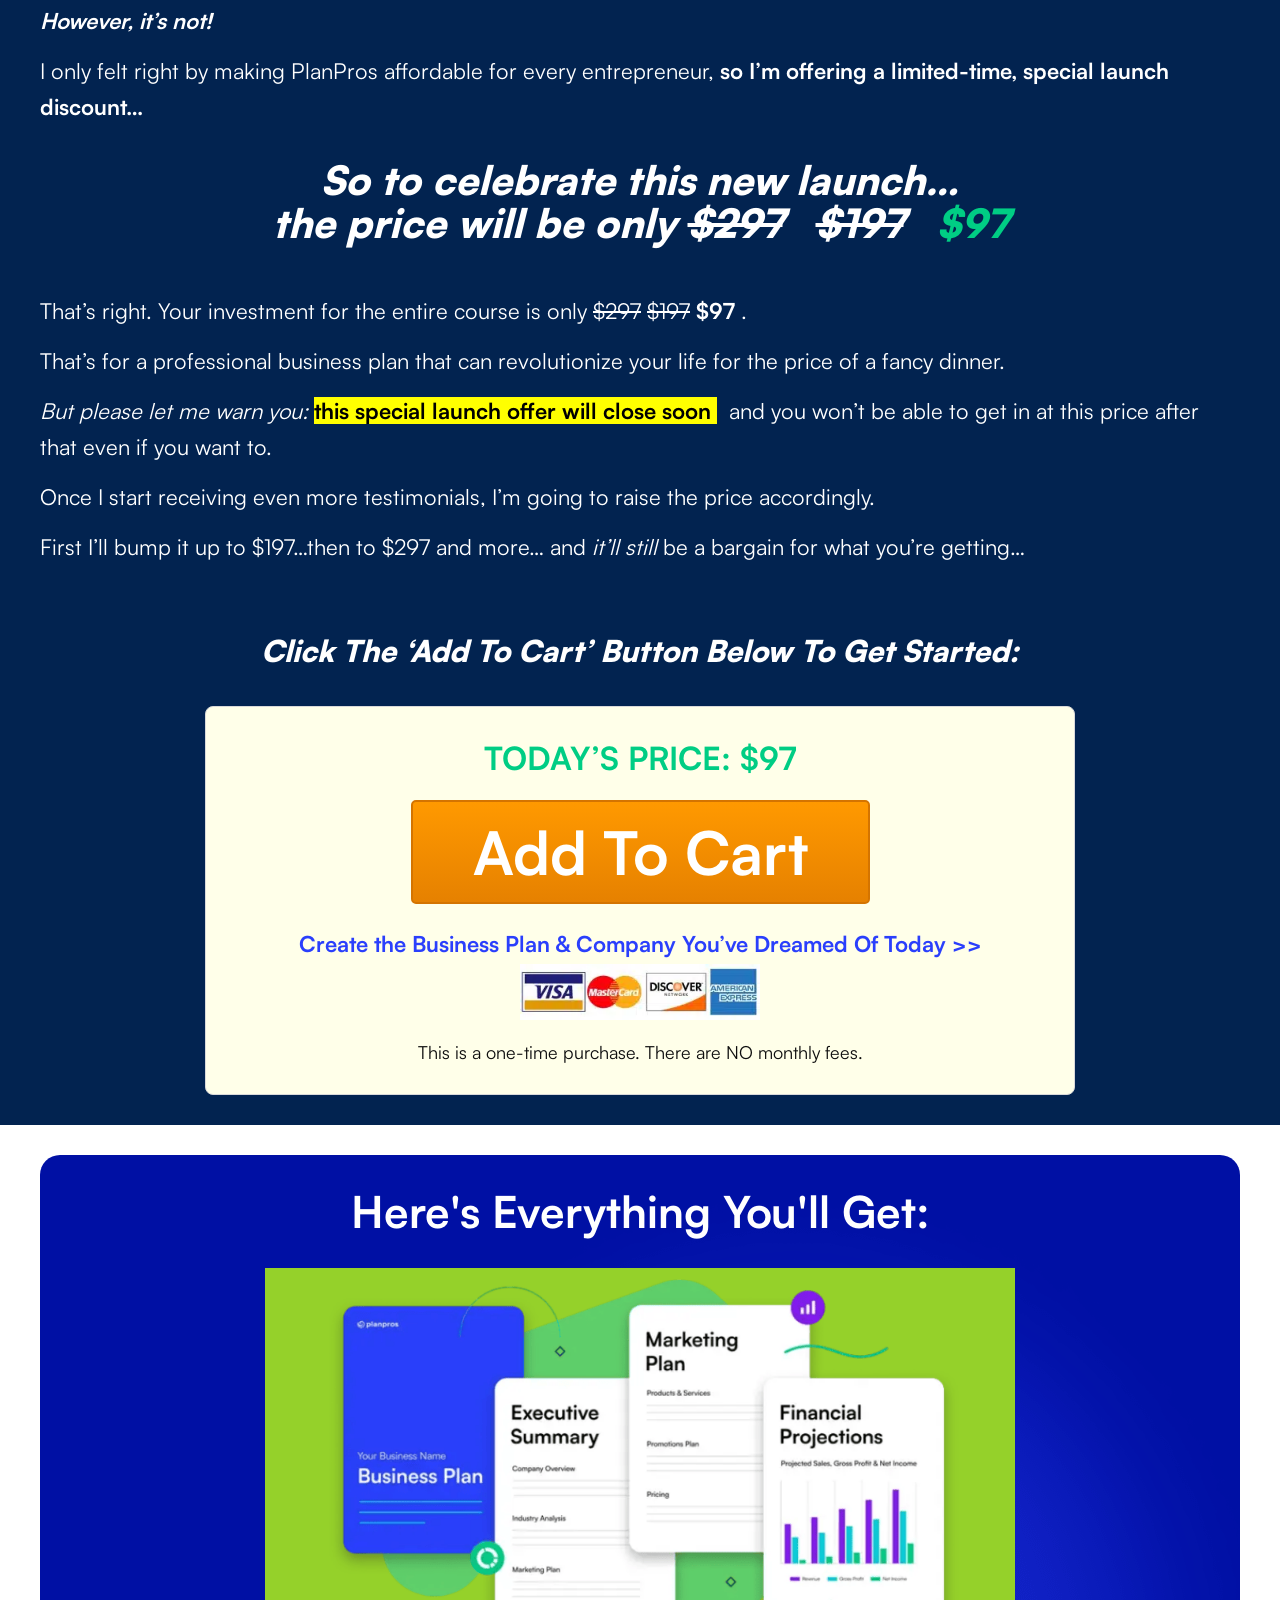
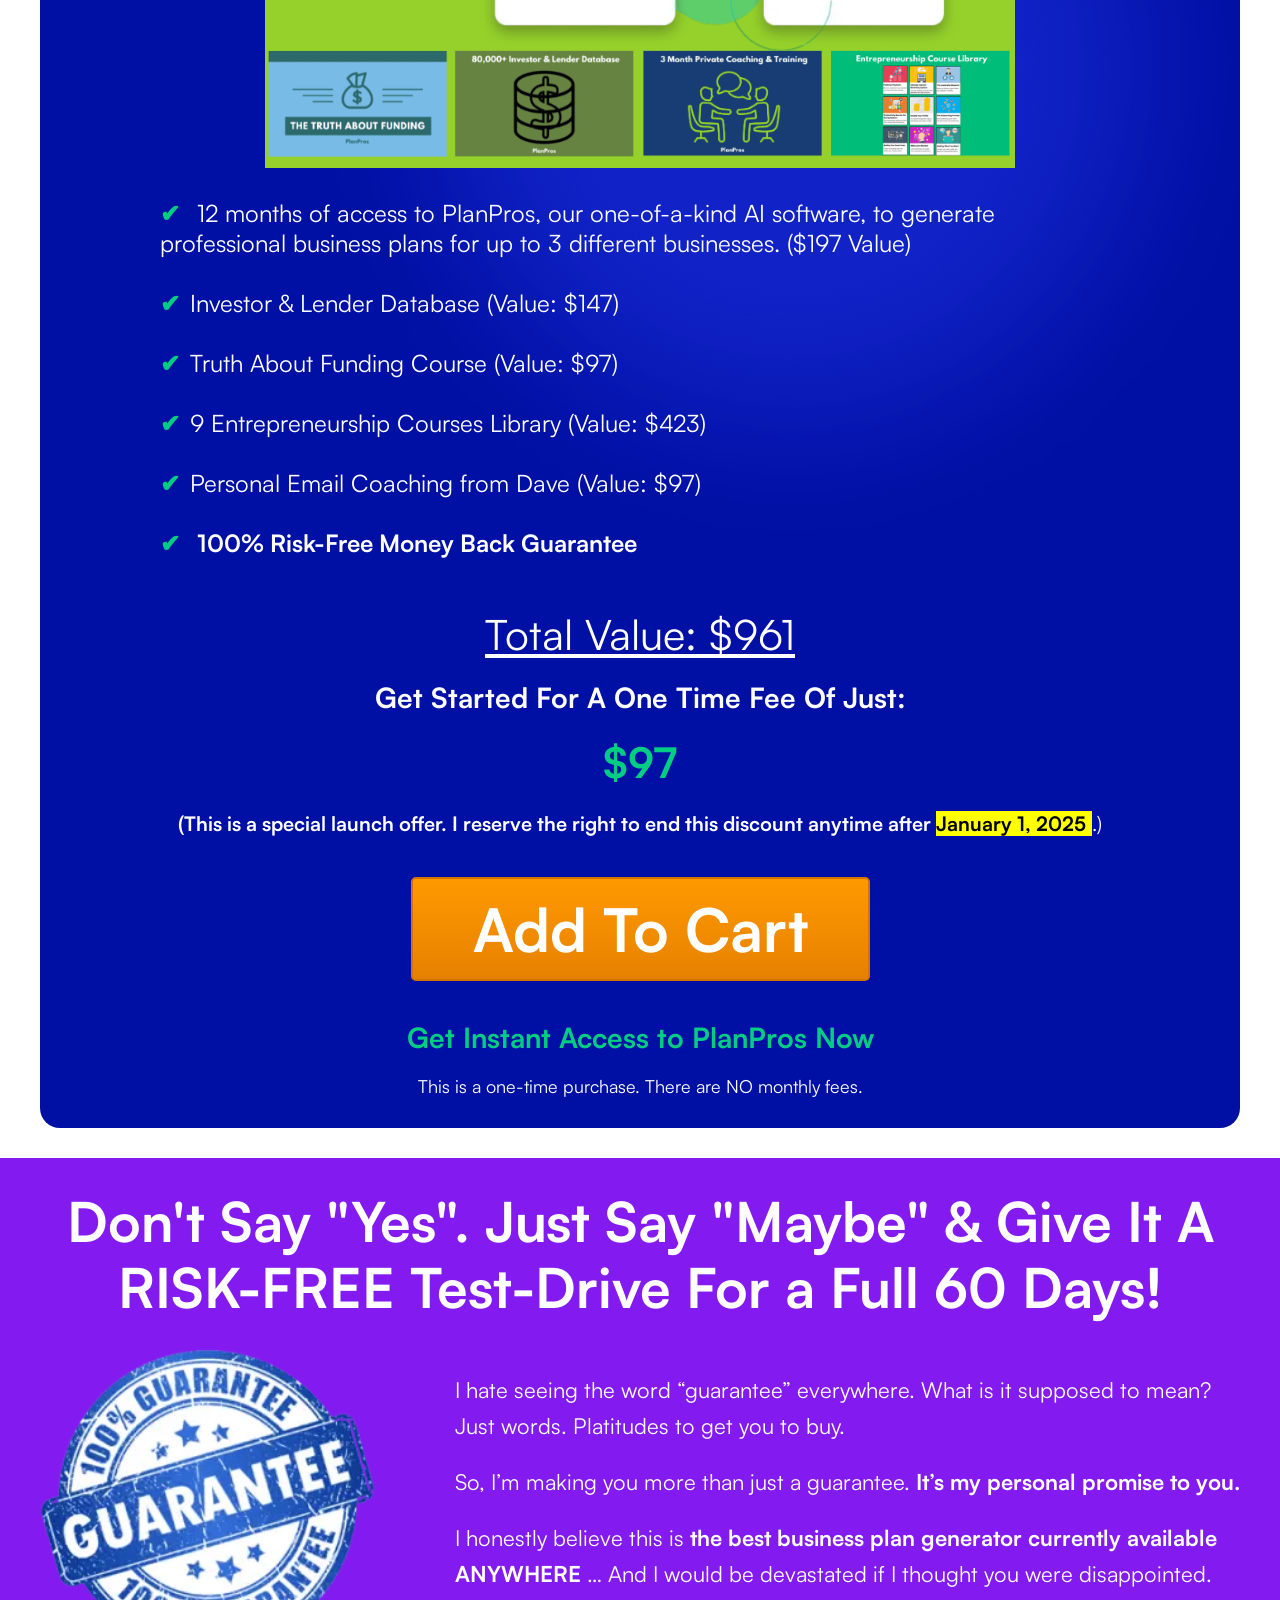
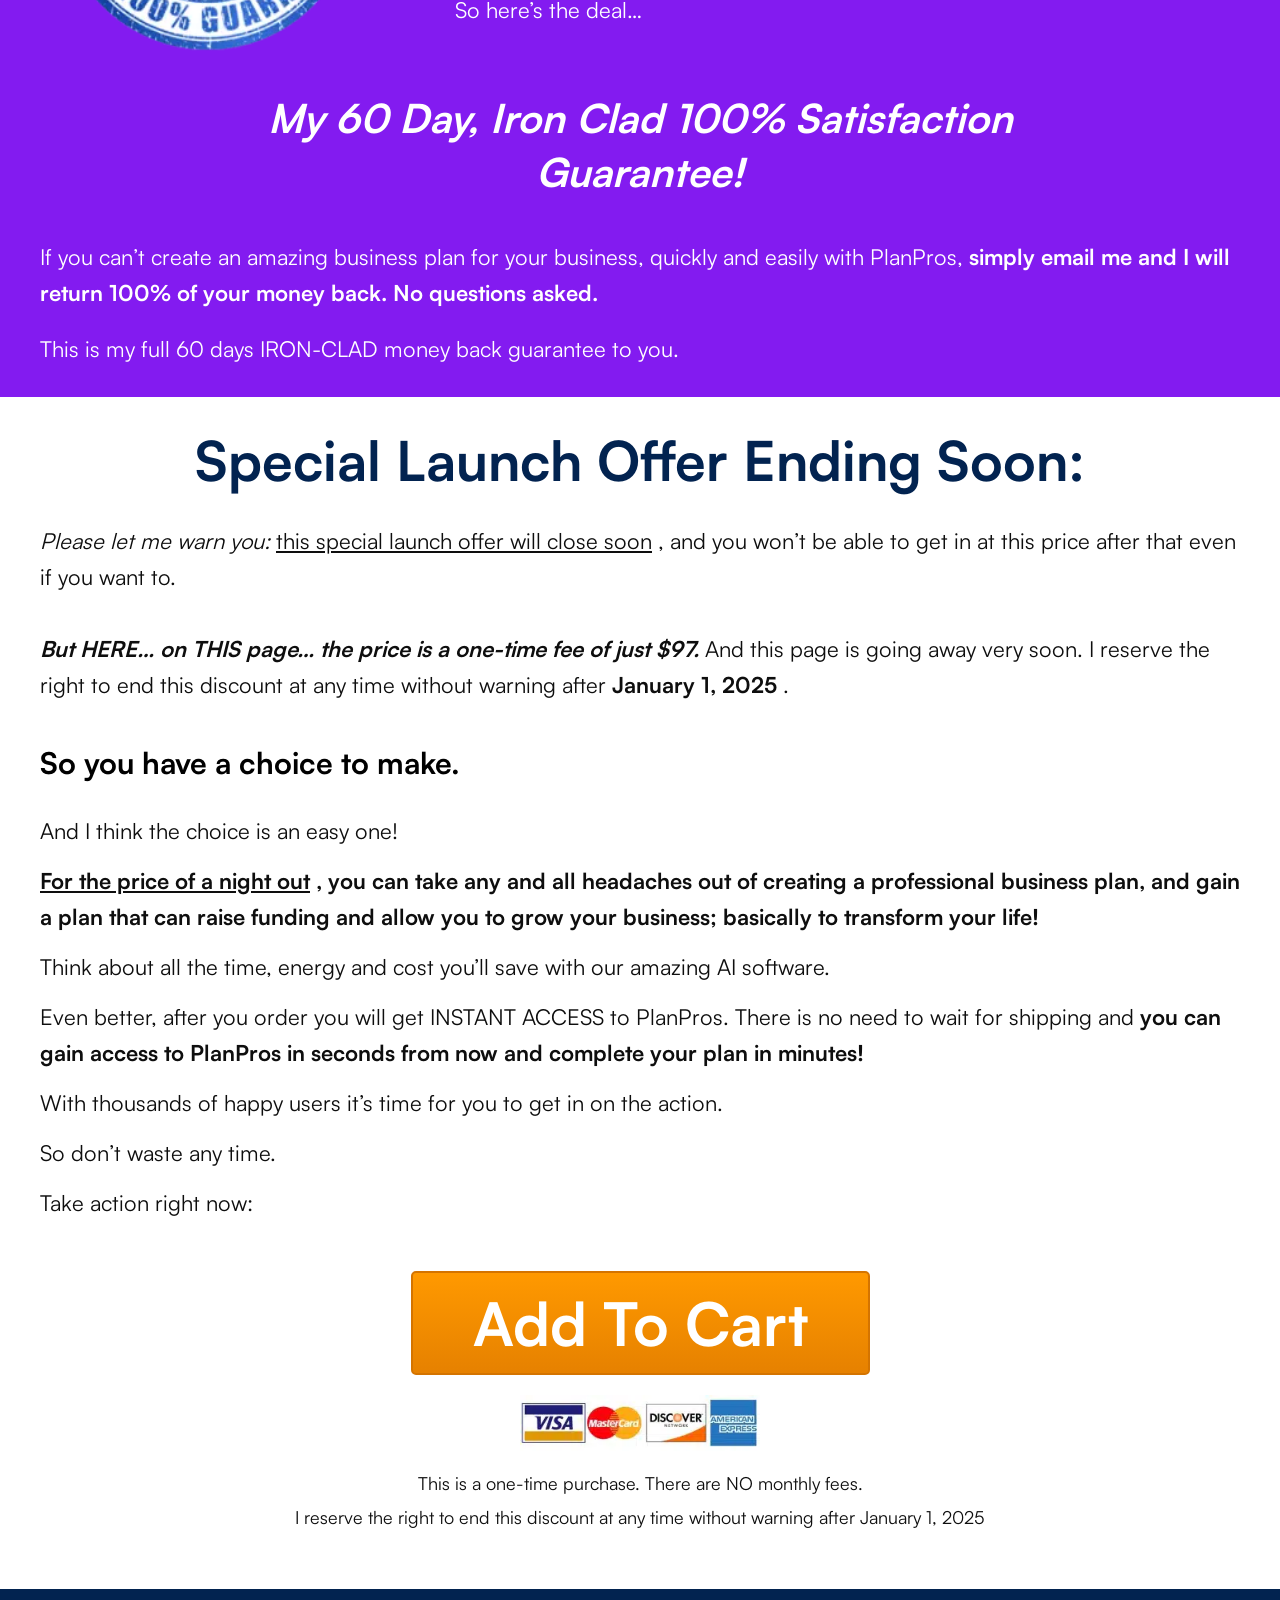
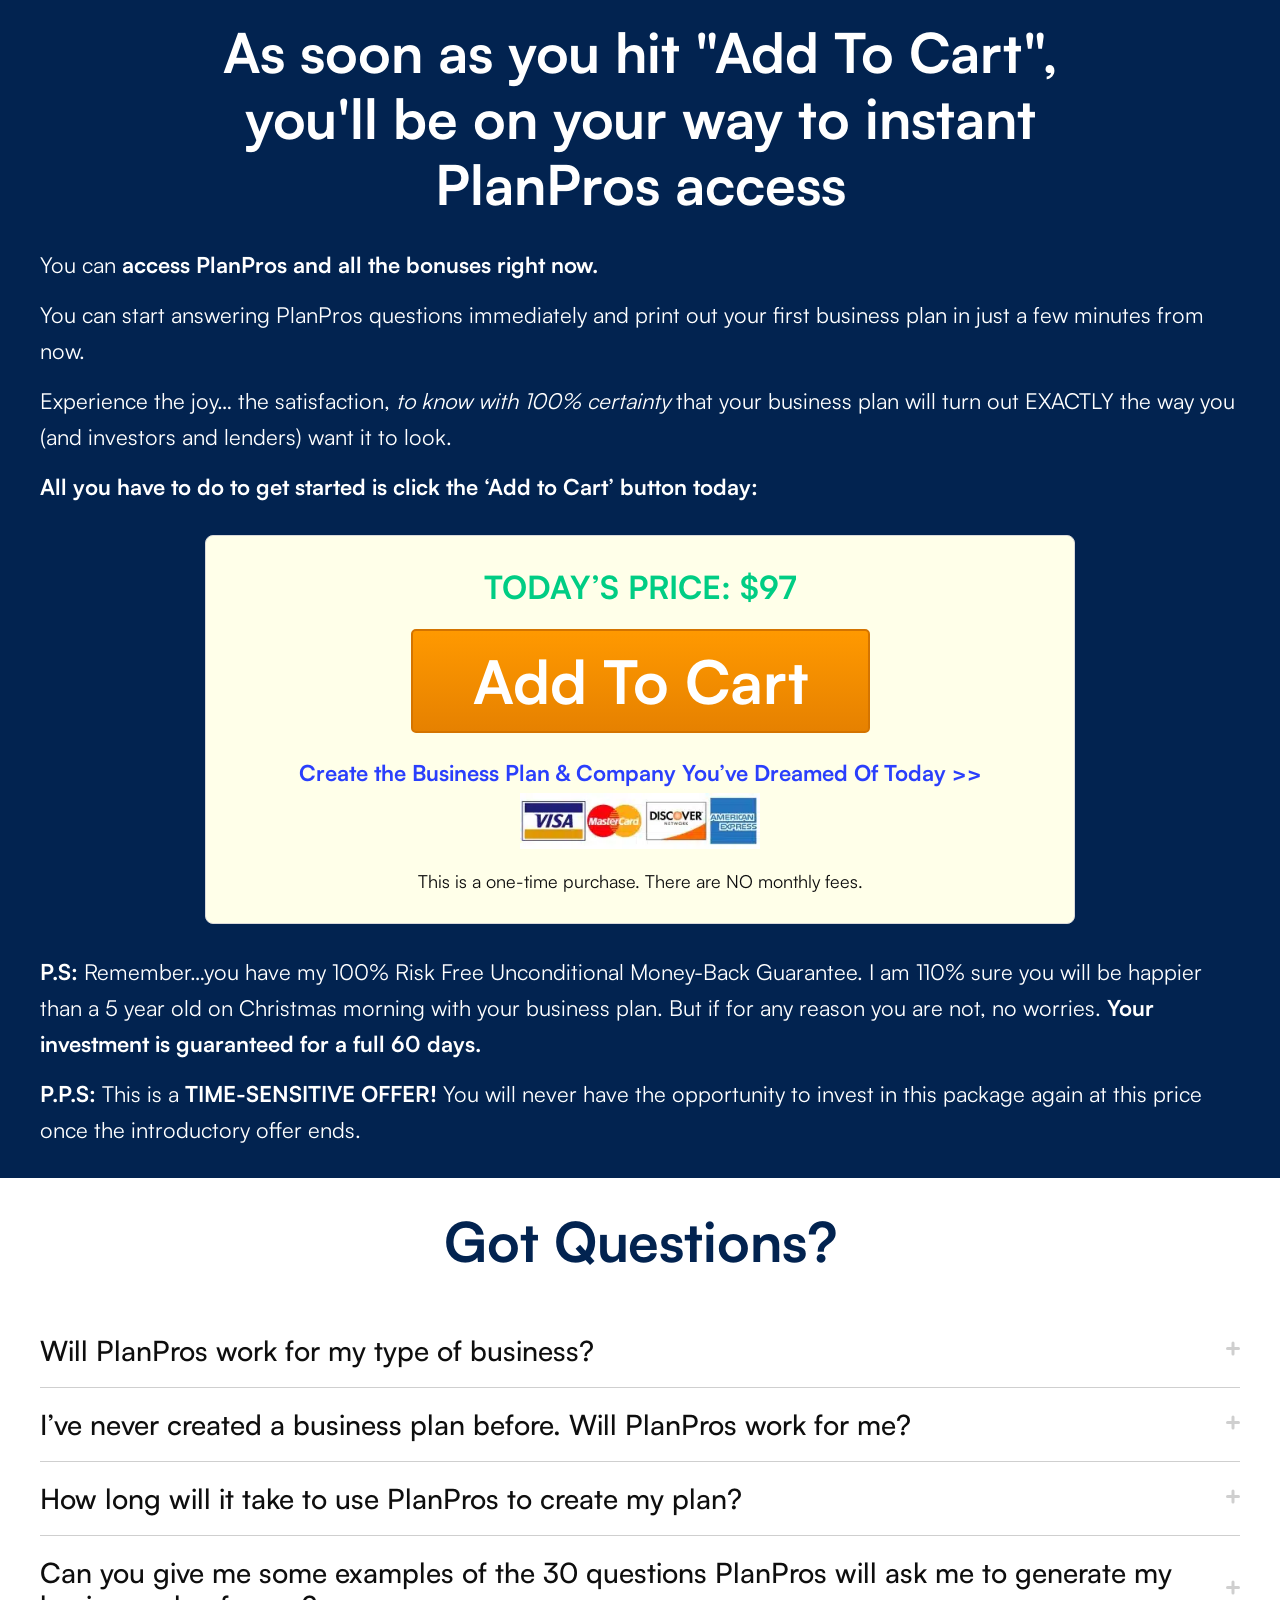
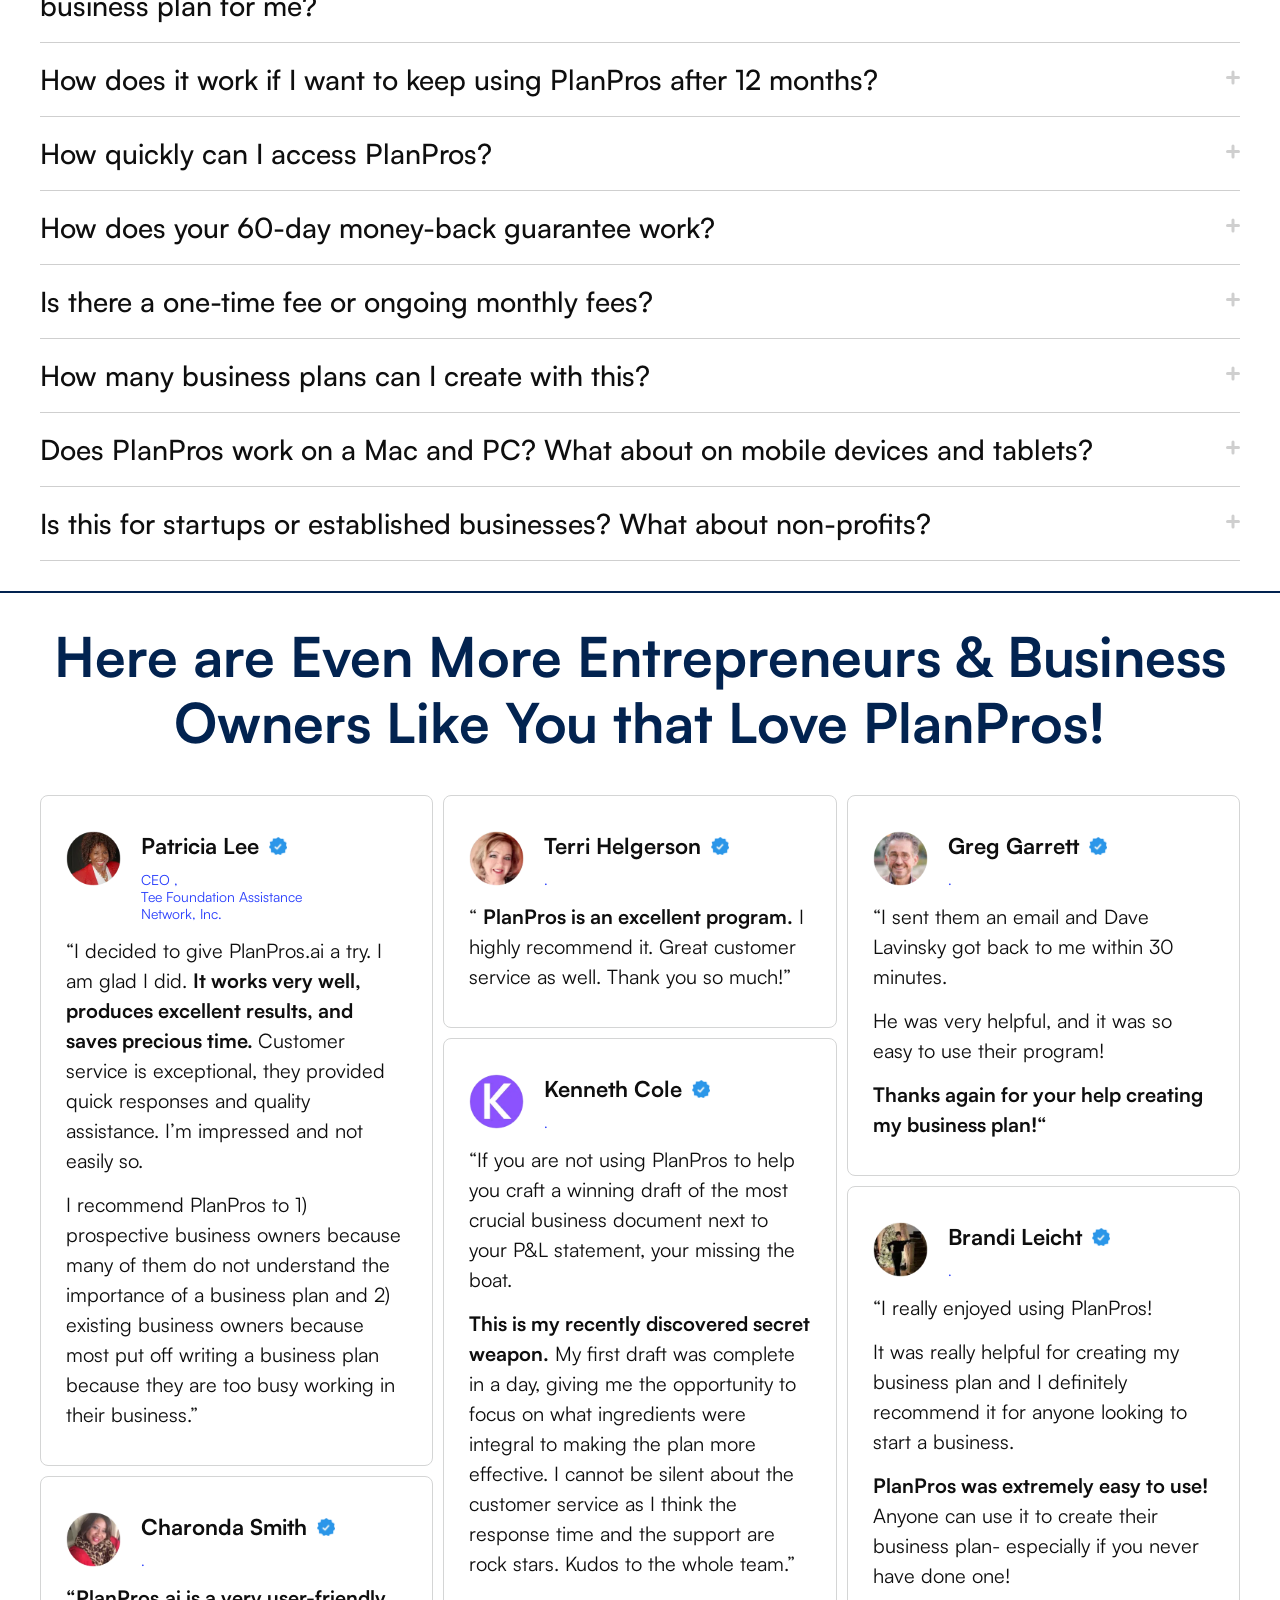
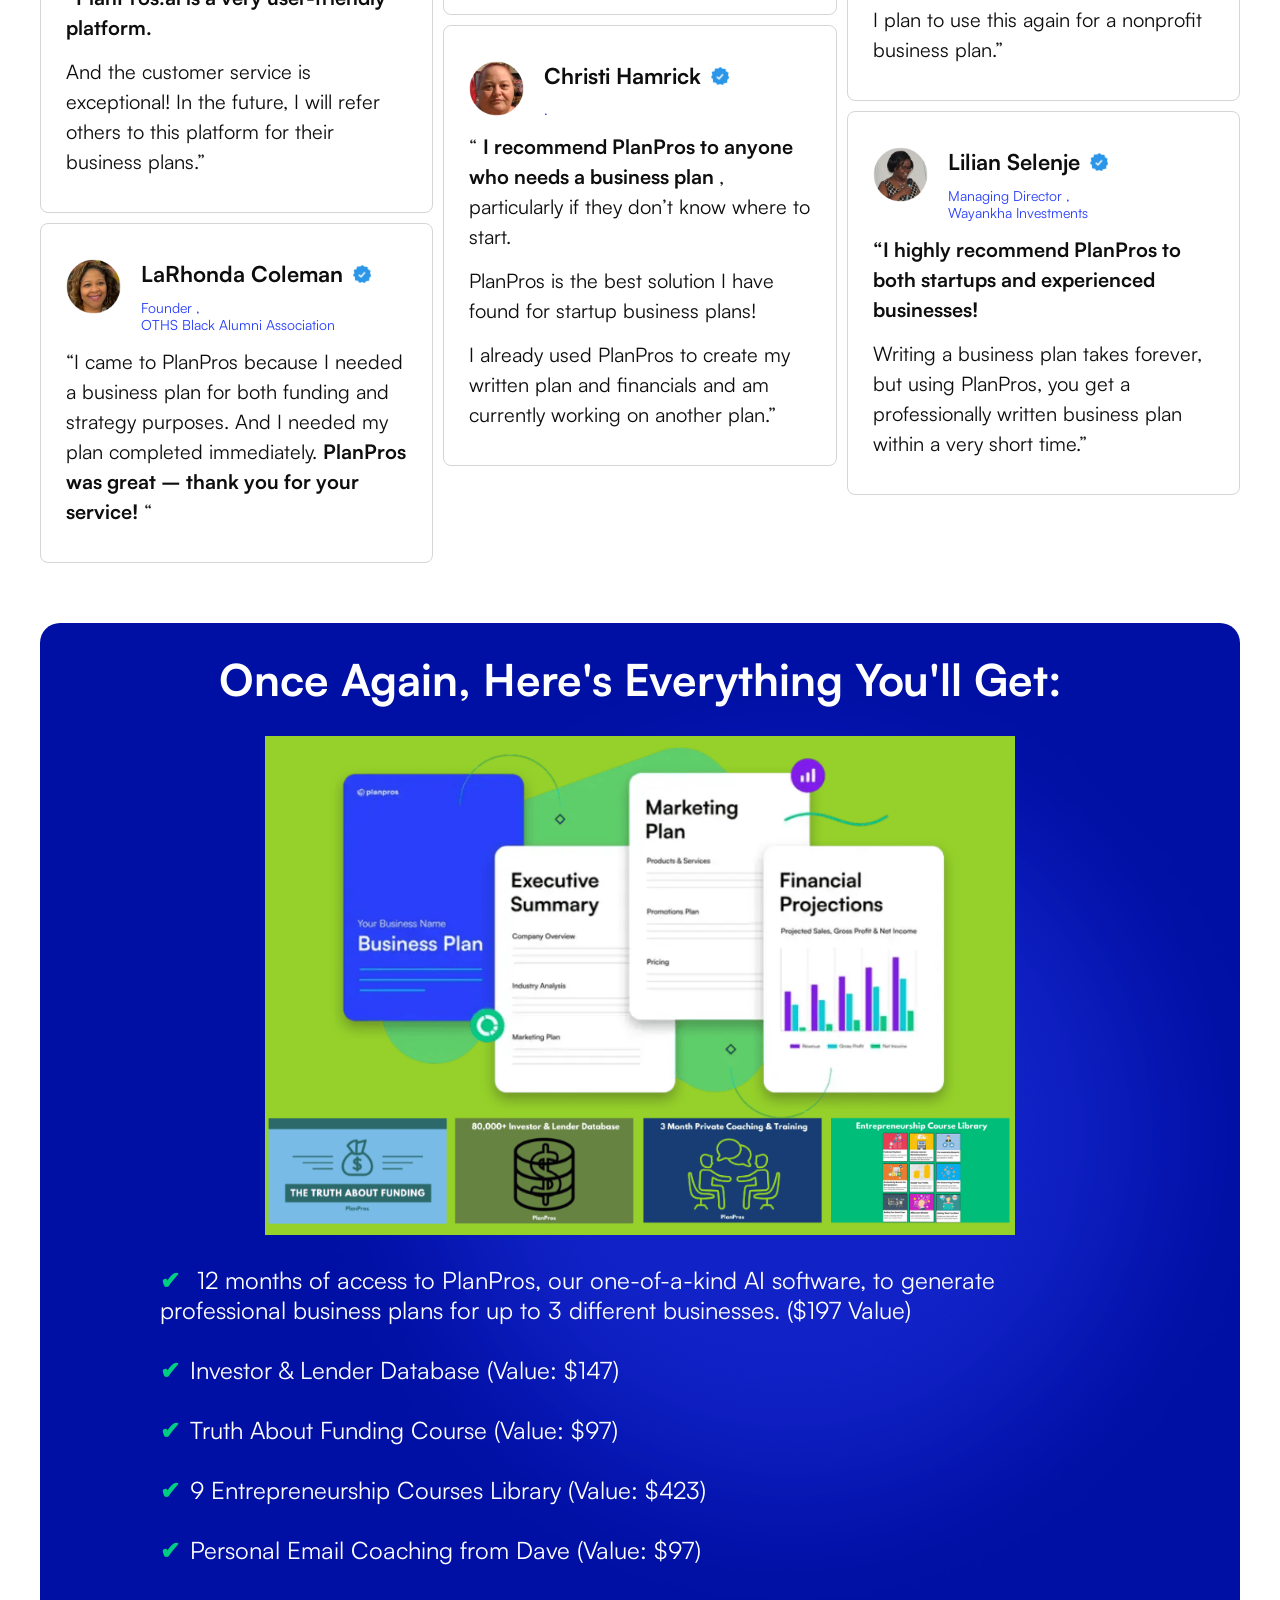
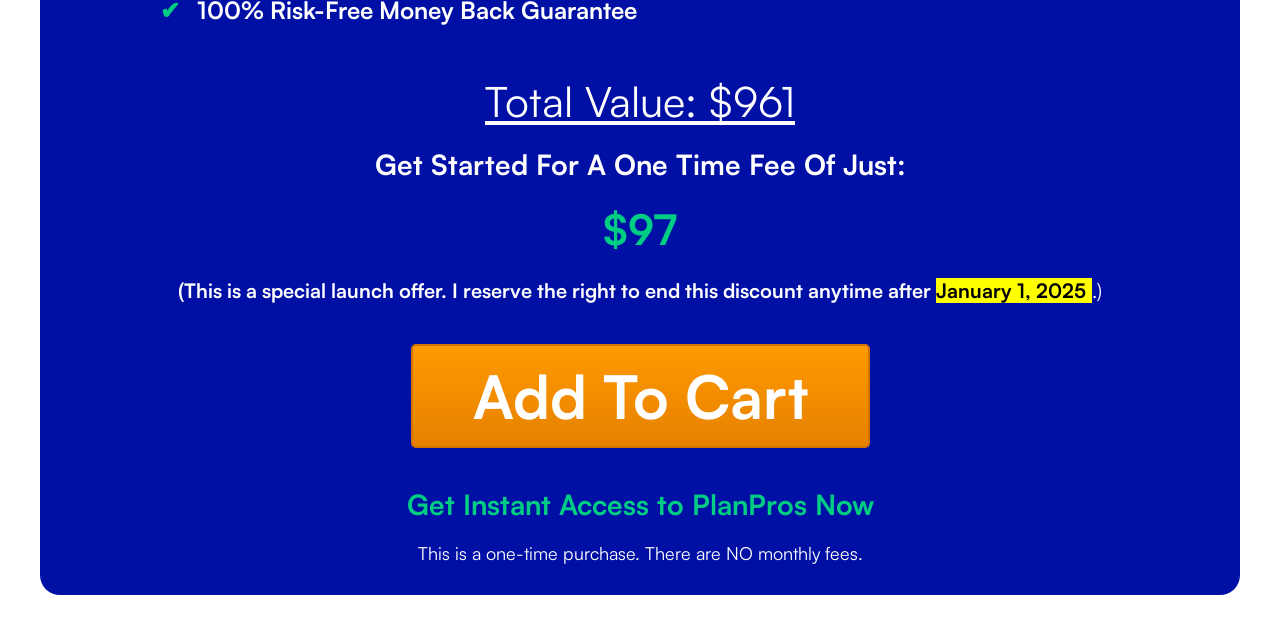
==== commit 95bfc3f8: "fix bonus sections" ====
--- a/index.html
+++ b/index.html
@@ -129,7 +129,7 @@
 					</p>
 				</div>
 				<!-- Bonus 1 -->
-				<div class="bonus__wrapper">
+				<div class="bonus__wrapper bonus__wrapper-odd">
 					<div class="bonus__container">
 						<div class="bonus bonus__reverse">
 							<div class="bonus__item">
@@ -172,7 +172,7 @@
 					</div>
 				</div>
 				<!-- Bonus 2 -->
-				<div class="bonus__wrapper">
+				<div class="bonus__wrapper bonus__wrapper-even">
 					<div class="bonus__container">
 						<div class="bonus">
 							<div class="bonus__item">
@@ -217,7 +217,7 @@
 					</div>
 				</div>
 				<!-- Bonus 3 -->
-				<div class="bonus__wrapper">
+				<div class="bonus__wrapper bonus__wrapper-odd">
 					<div class="bonus__container">
 						<div class="bonus bonus__reverse">
 							<div class="bonus__item">
@@ -270,7 +270,7 @@
 					</div>
 				</div>
 				<!-- Bonus 4 -->
-				<div class="bonus__wrapper">
+				<div class="bonus__wrapper bonus__wrapper-even">
 					<div class="bonus__container">
 						<div class="bonus">
 							<div class="bonus__item">
--- a/assets/css/main.css
+++ b/assets/css/main.css
@@ -338,7 +338,25 @@
 
 .bonus__wrapper {
   padding: 30px 0;
+  z-index: 0;
+  position: relative;
+}
+.bonus__wrapper::before {
+  z-index: -1;
+  position: absolute;
+  content: "";
+  inset: 0;
+  background-image: url("../images/bonus-bg.png");
+}
+.bonus__wrapper:not(:last-child) {
   border-bottom: 1px solid var(--color-border-lightblue);
+}
+.bonus__wrapper.bonus__wrapper-odd::before {
+  background-position: -239px 0px;
+  background-repeat: no-repeat;
+}
+.bonus__wrapper.bonus__wrapper-even::before {
+  background-position: center center;
 }
 
 .bonus__container {
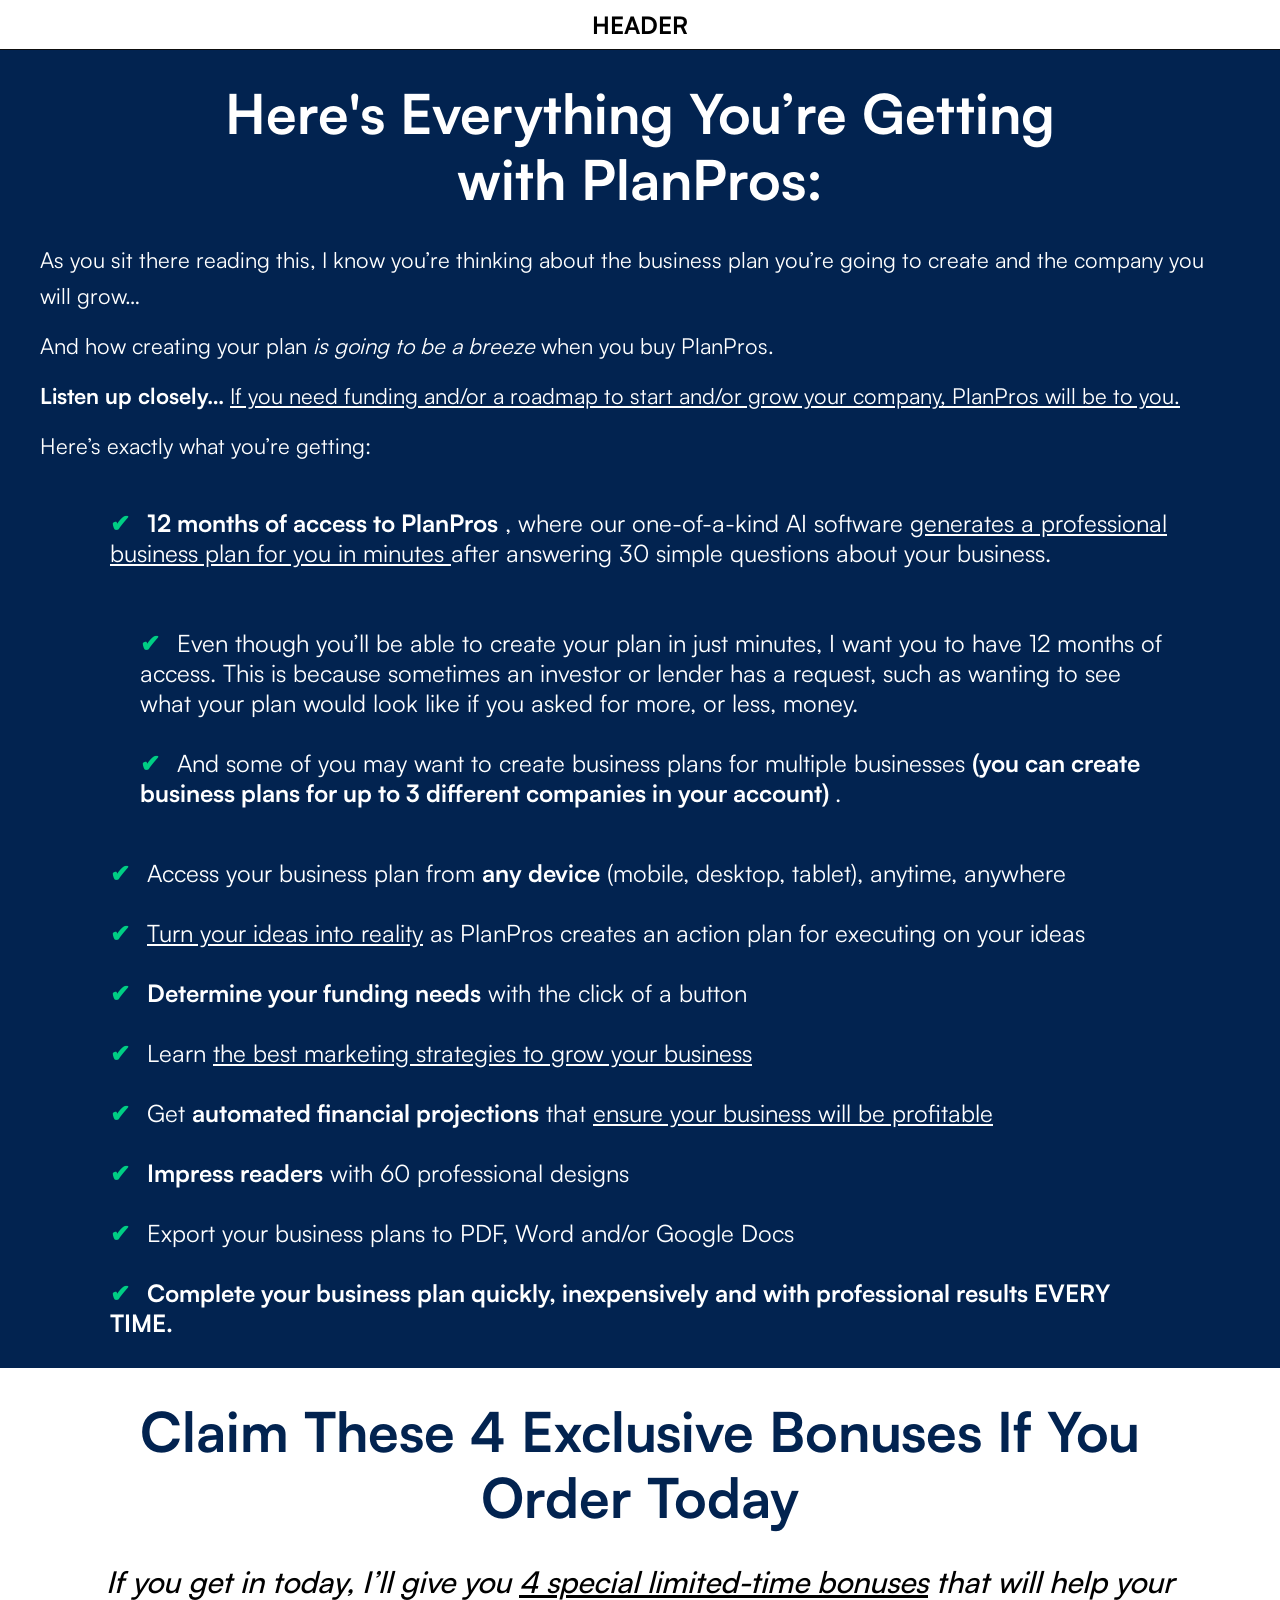
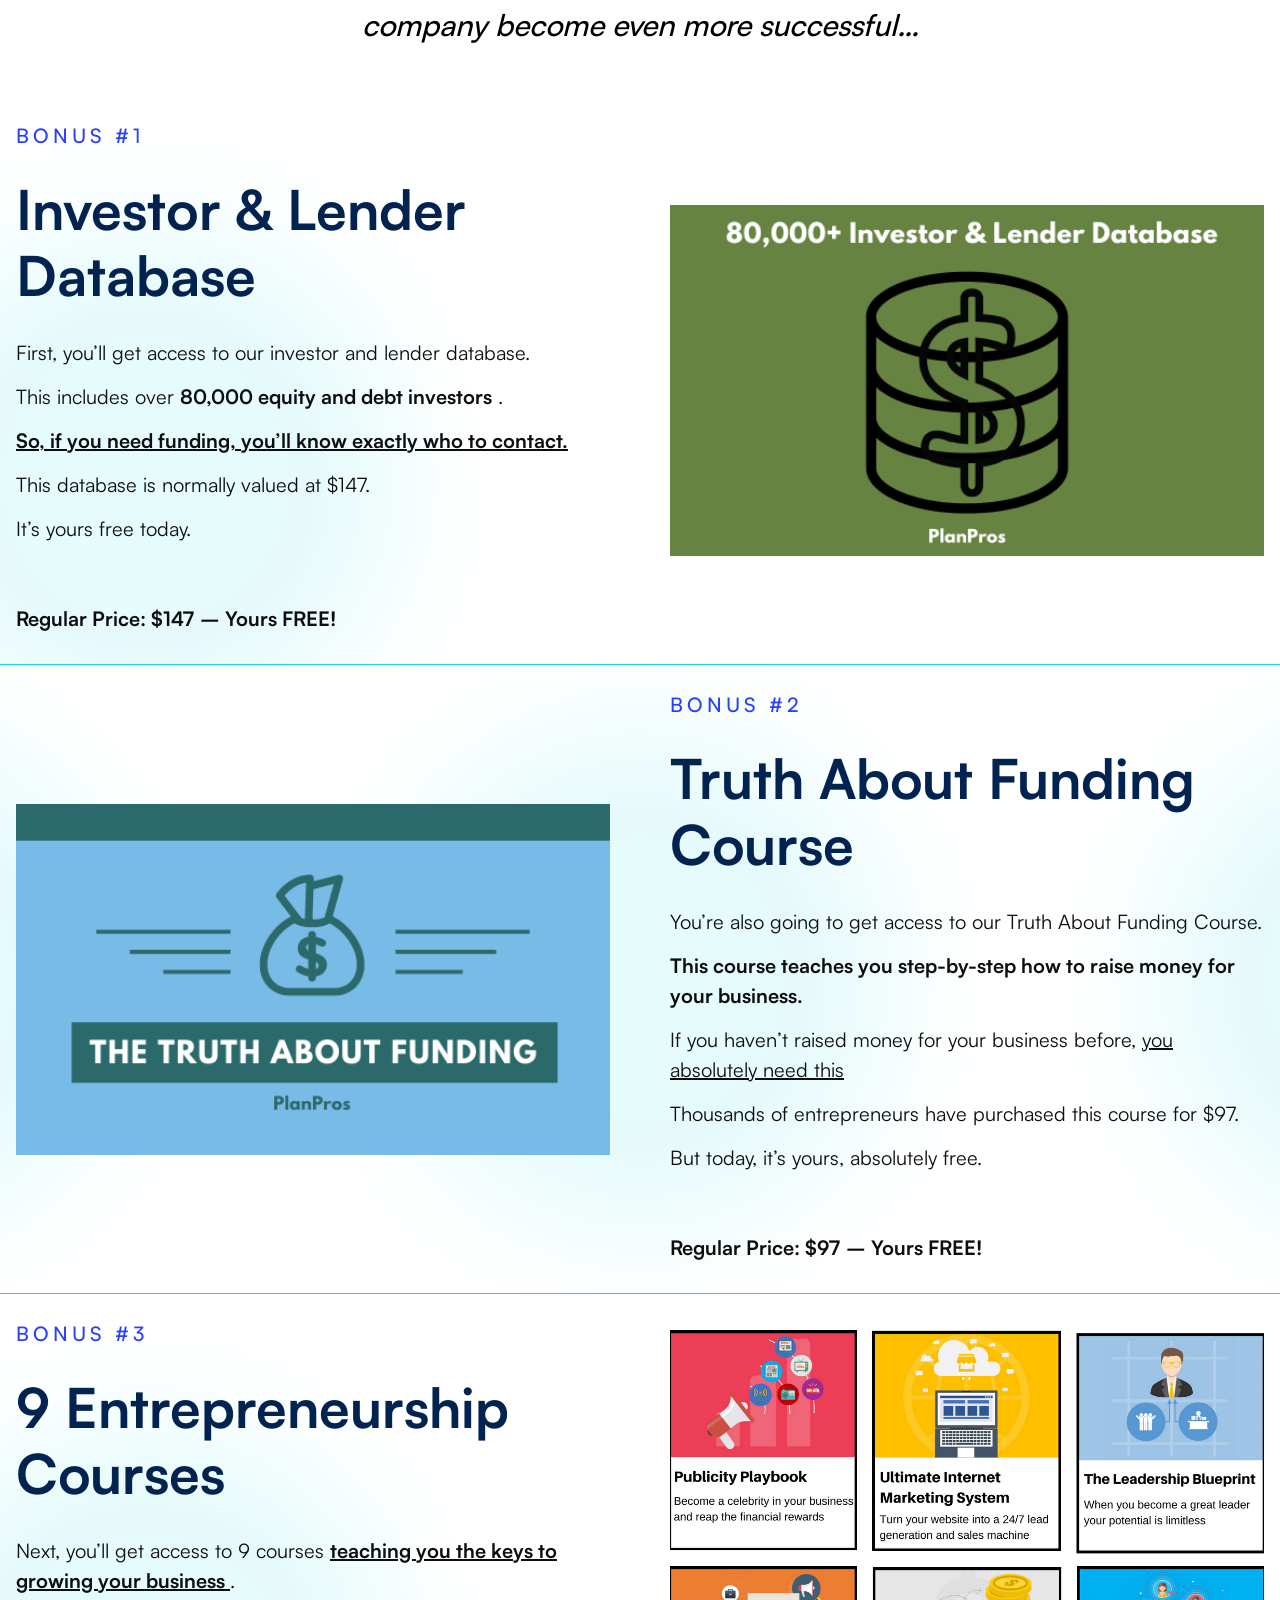
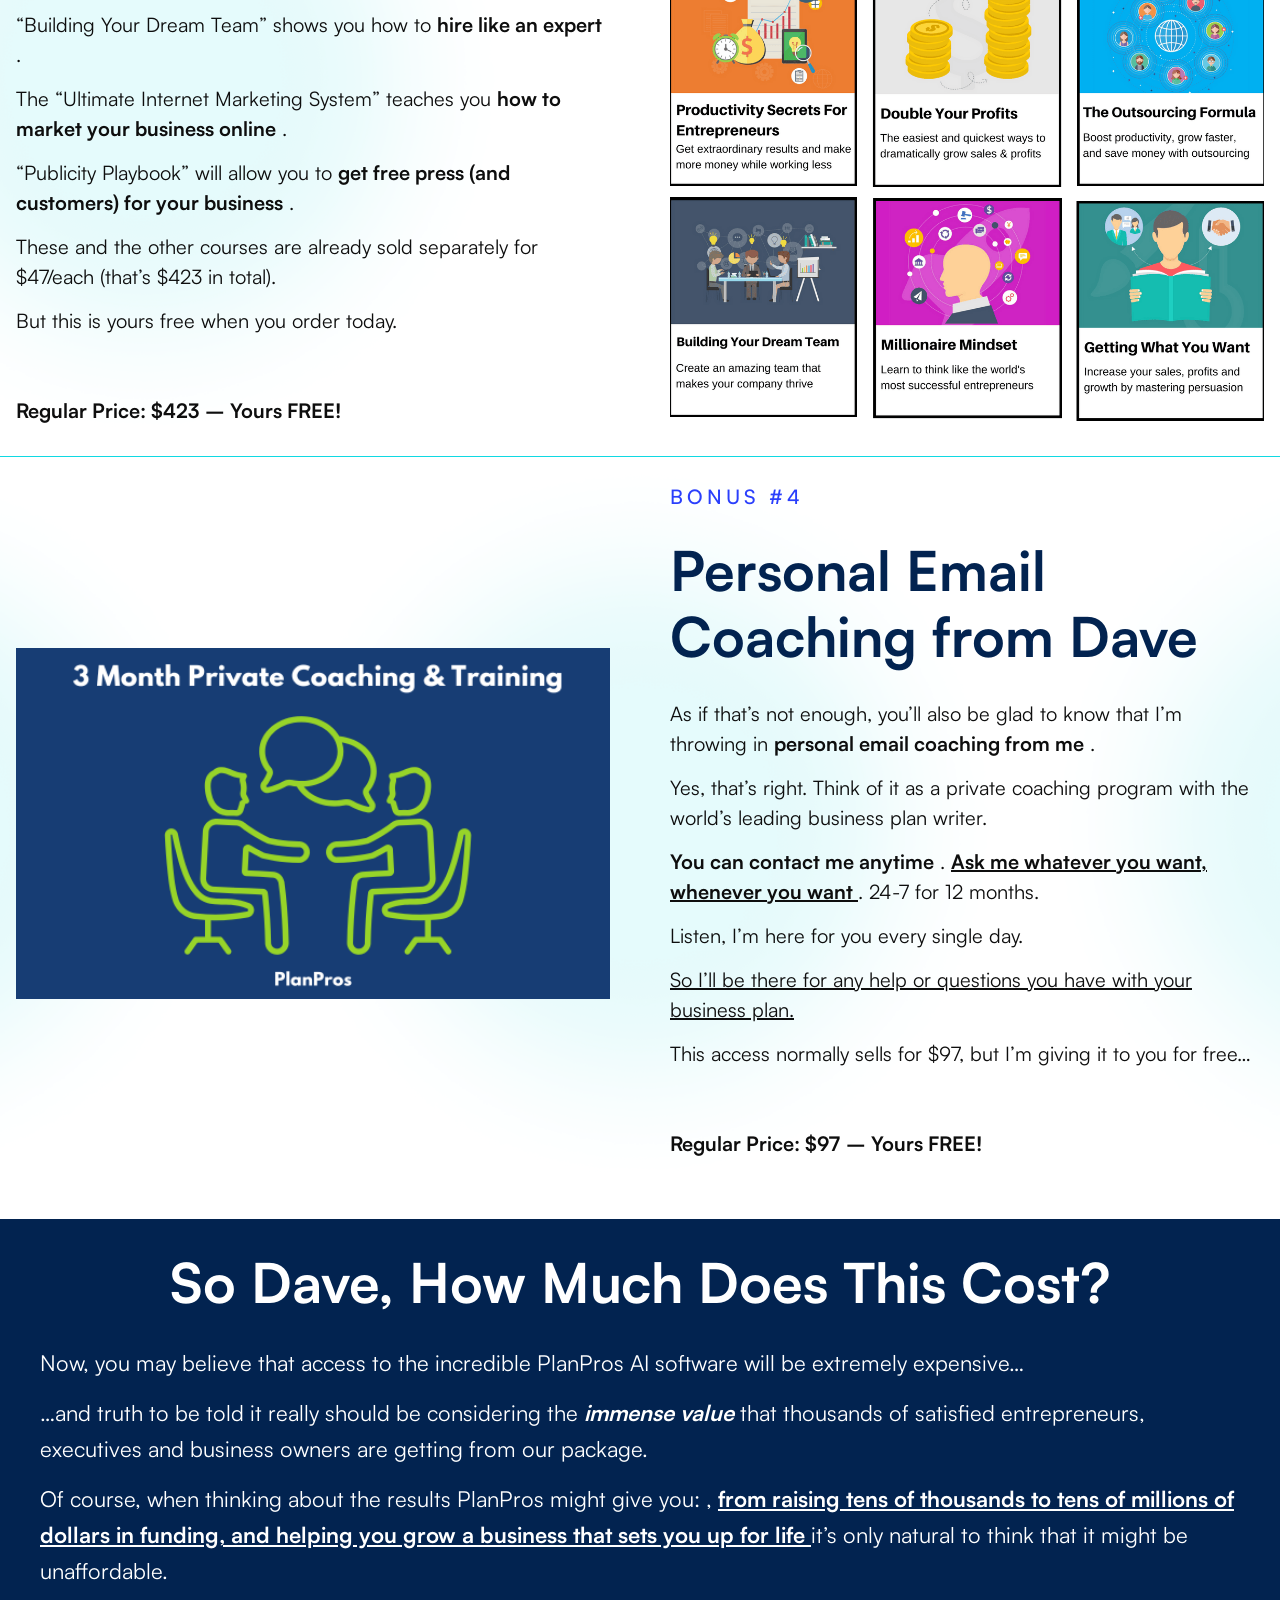
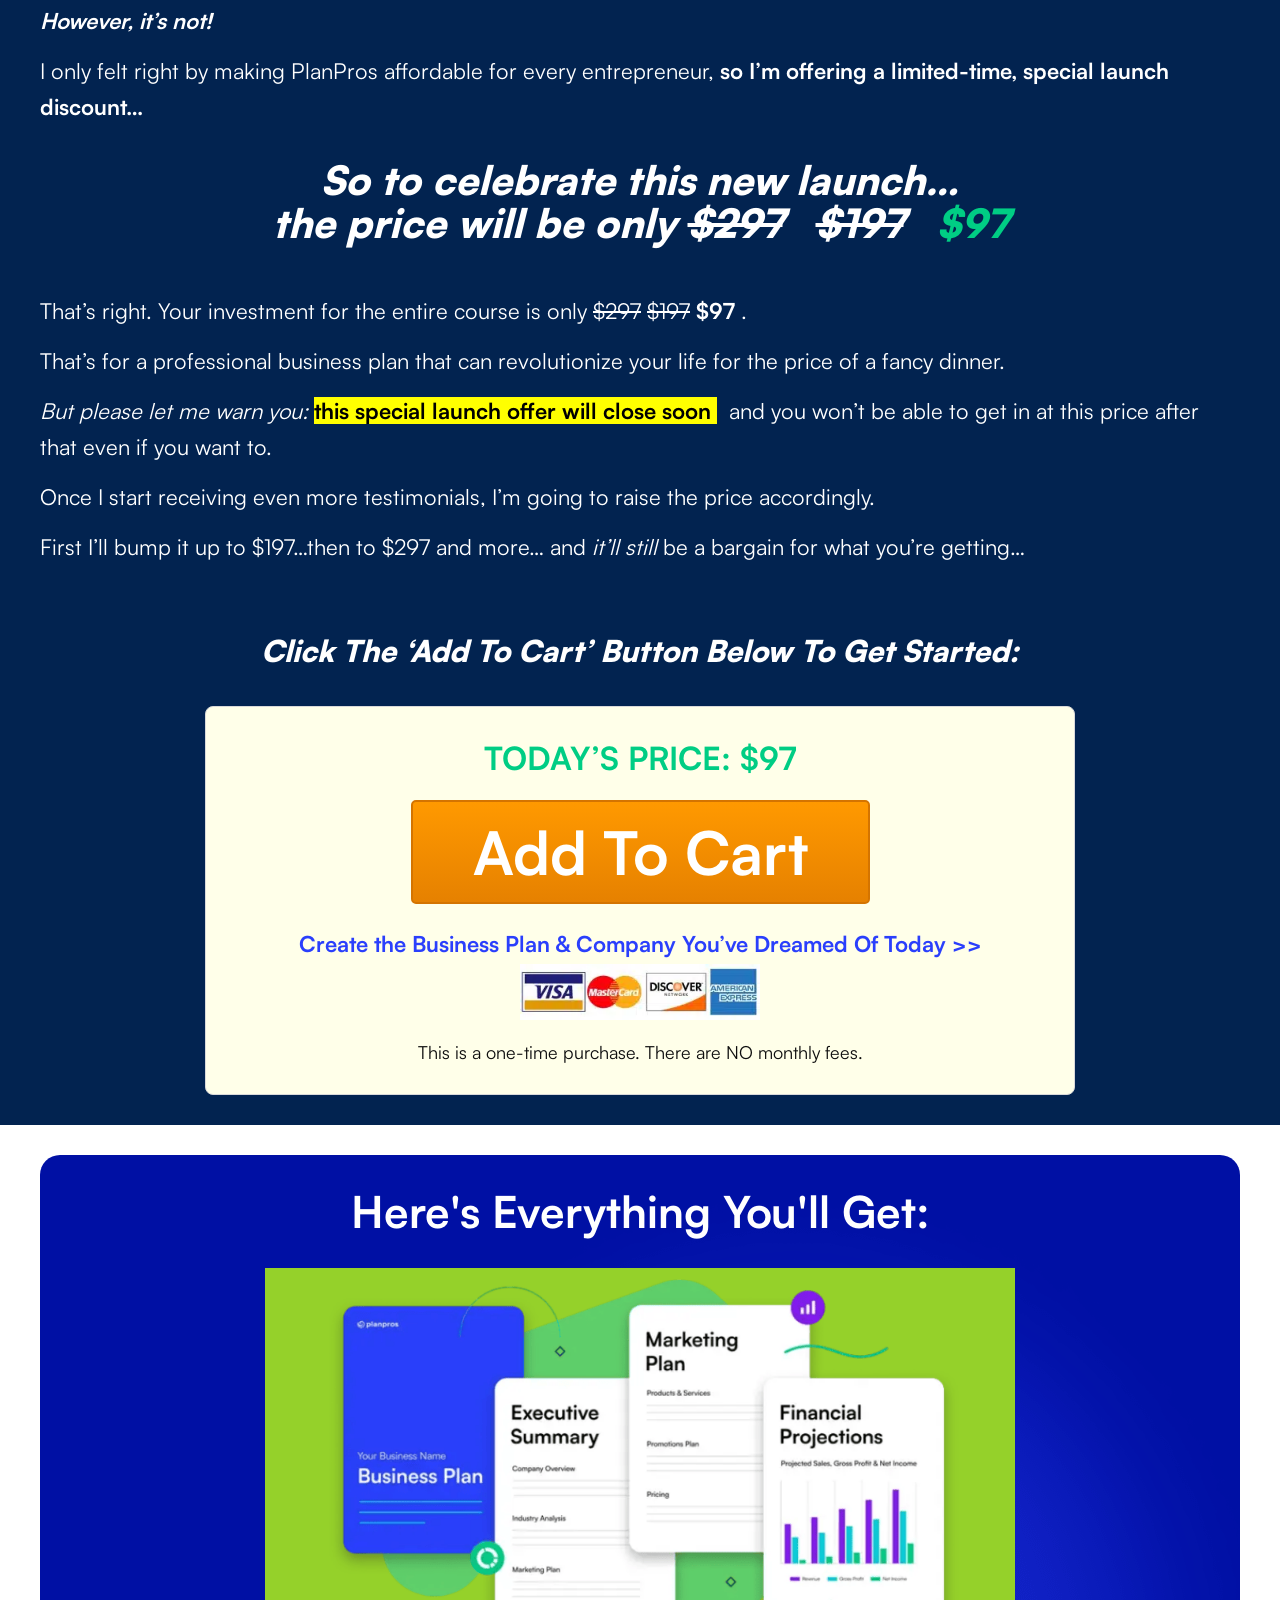
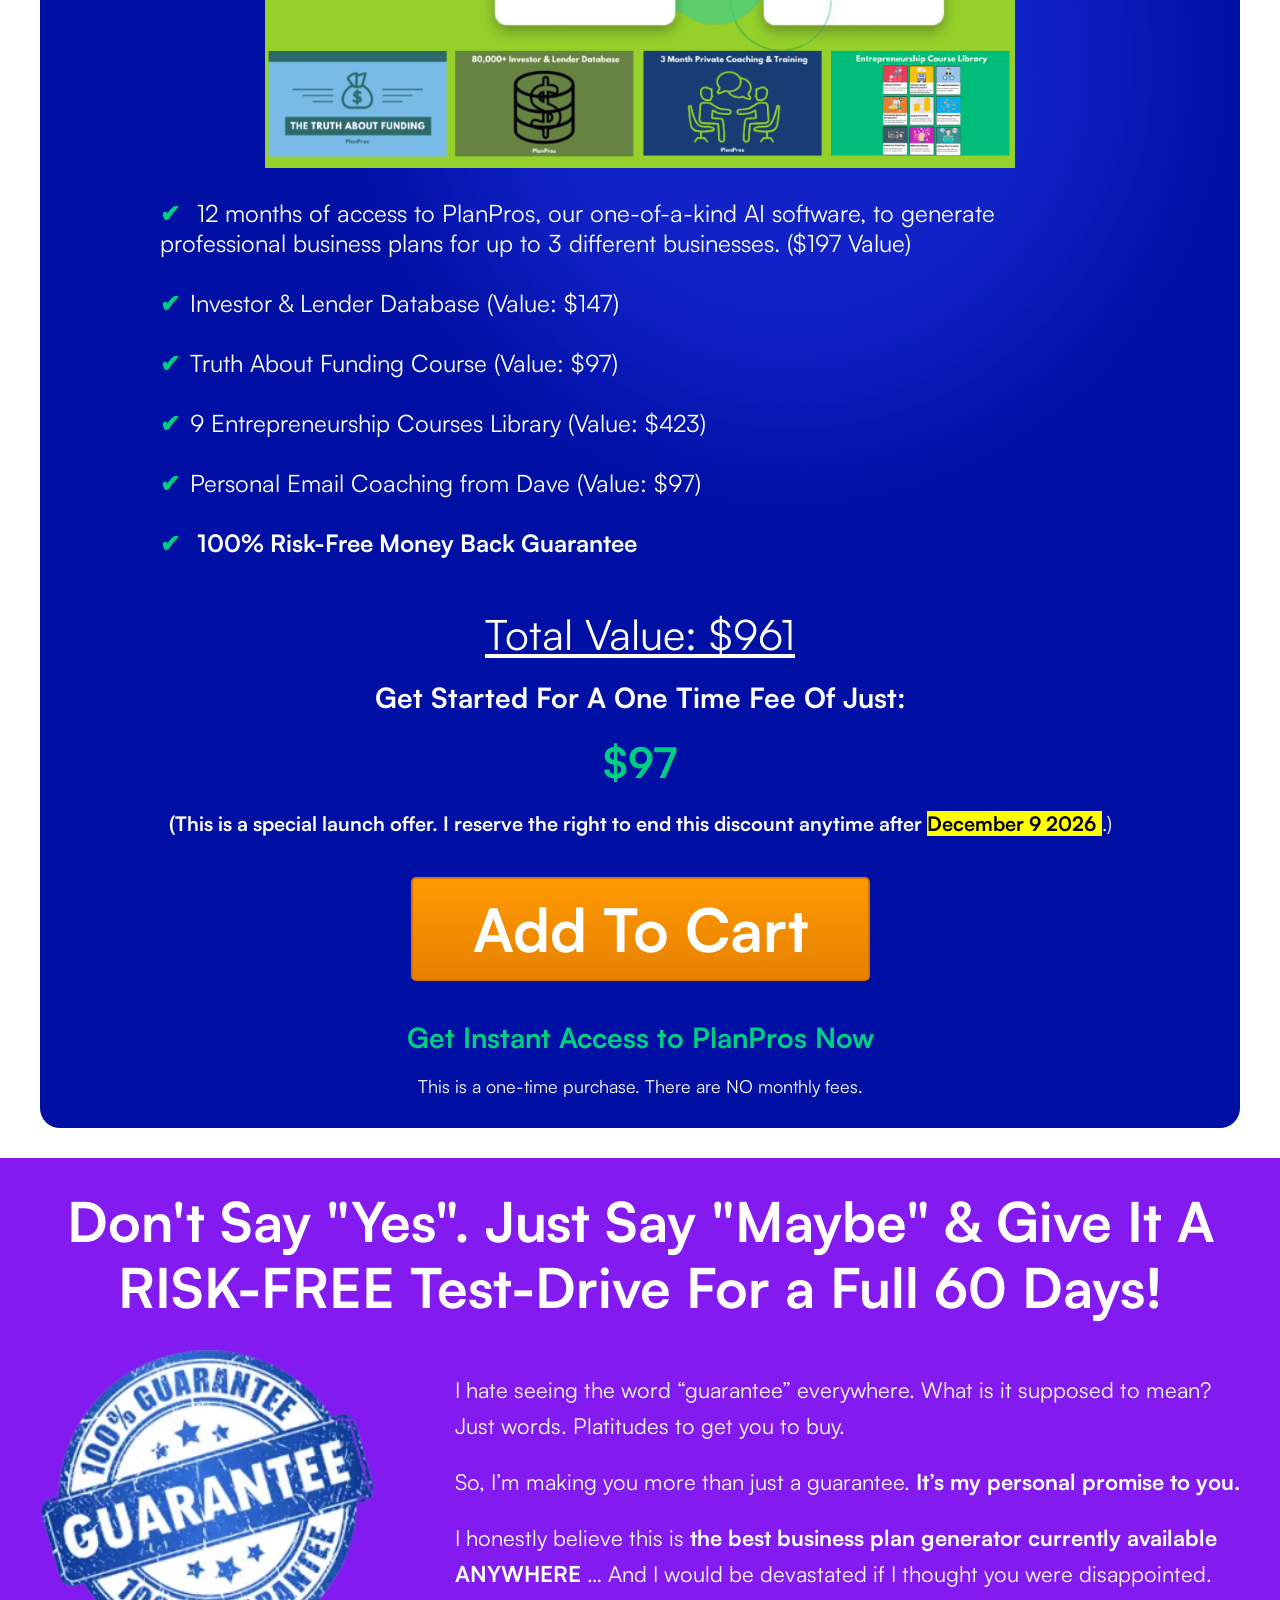
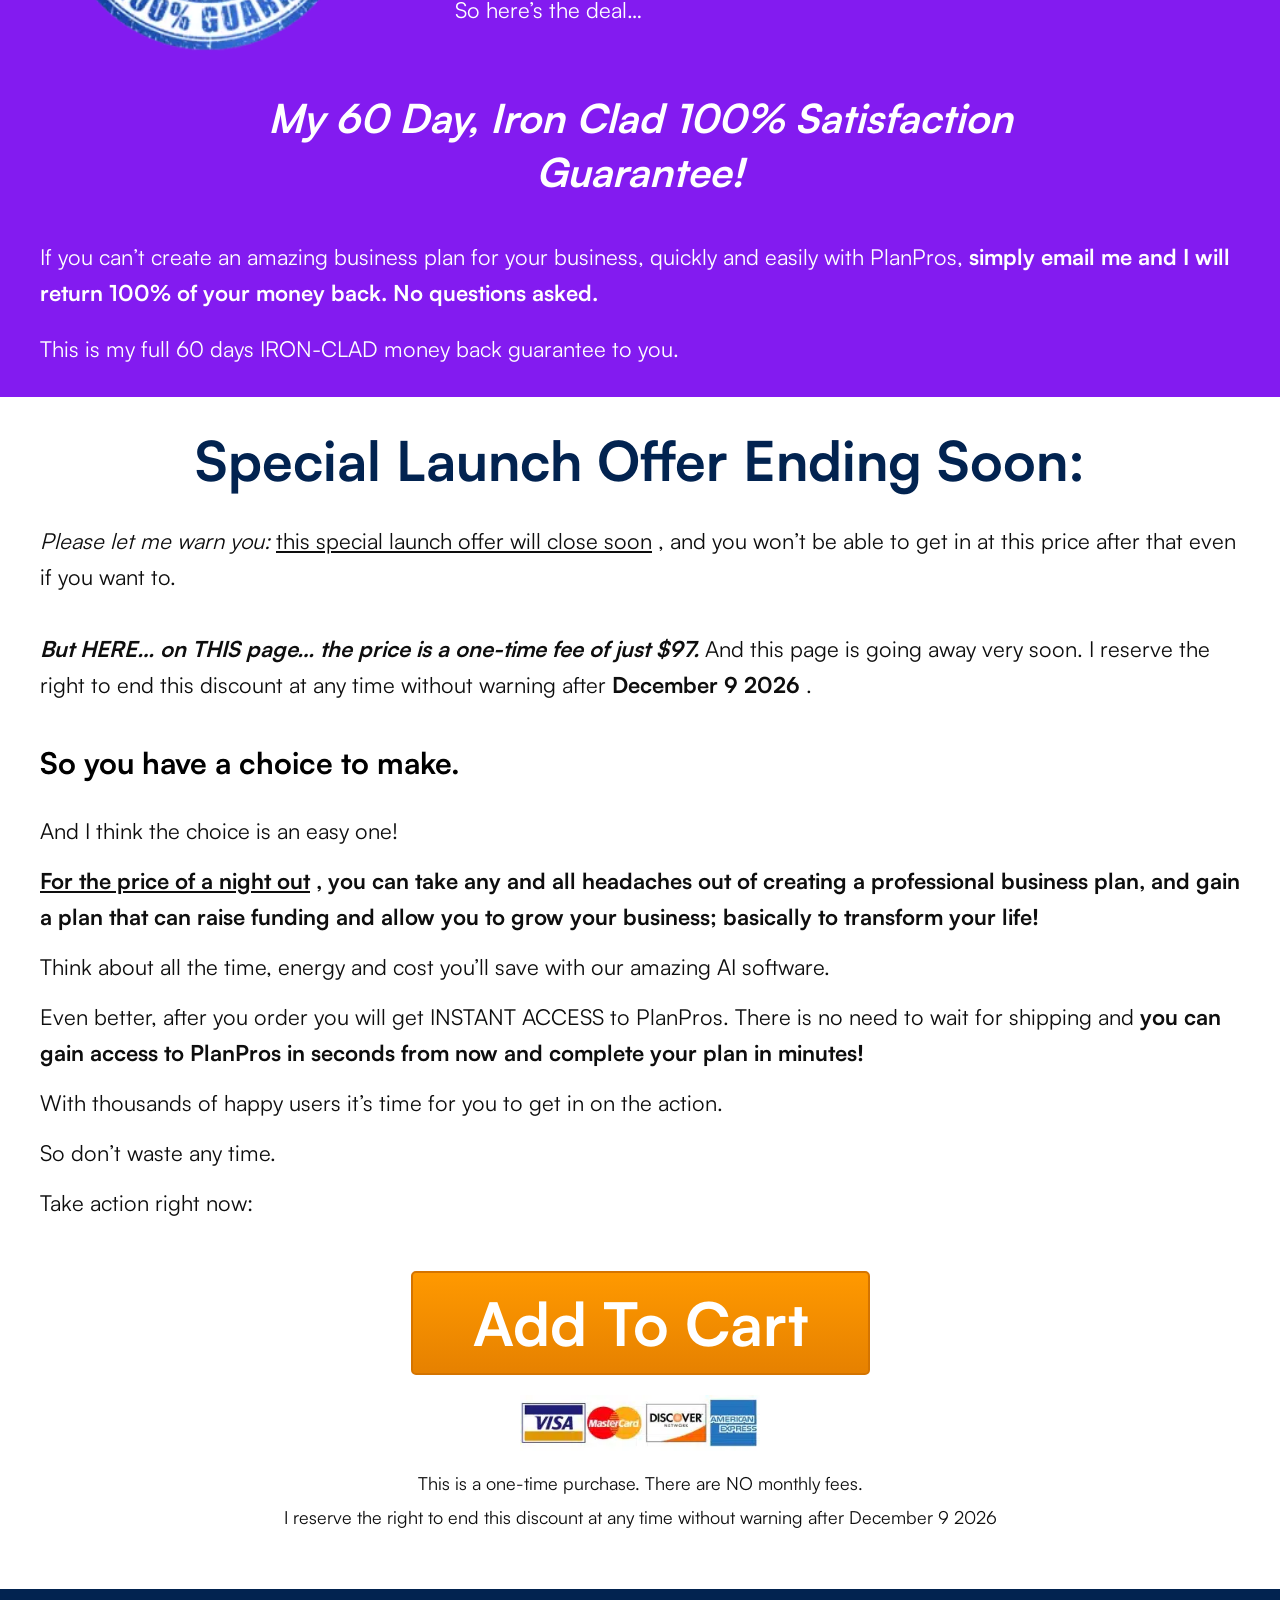
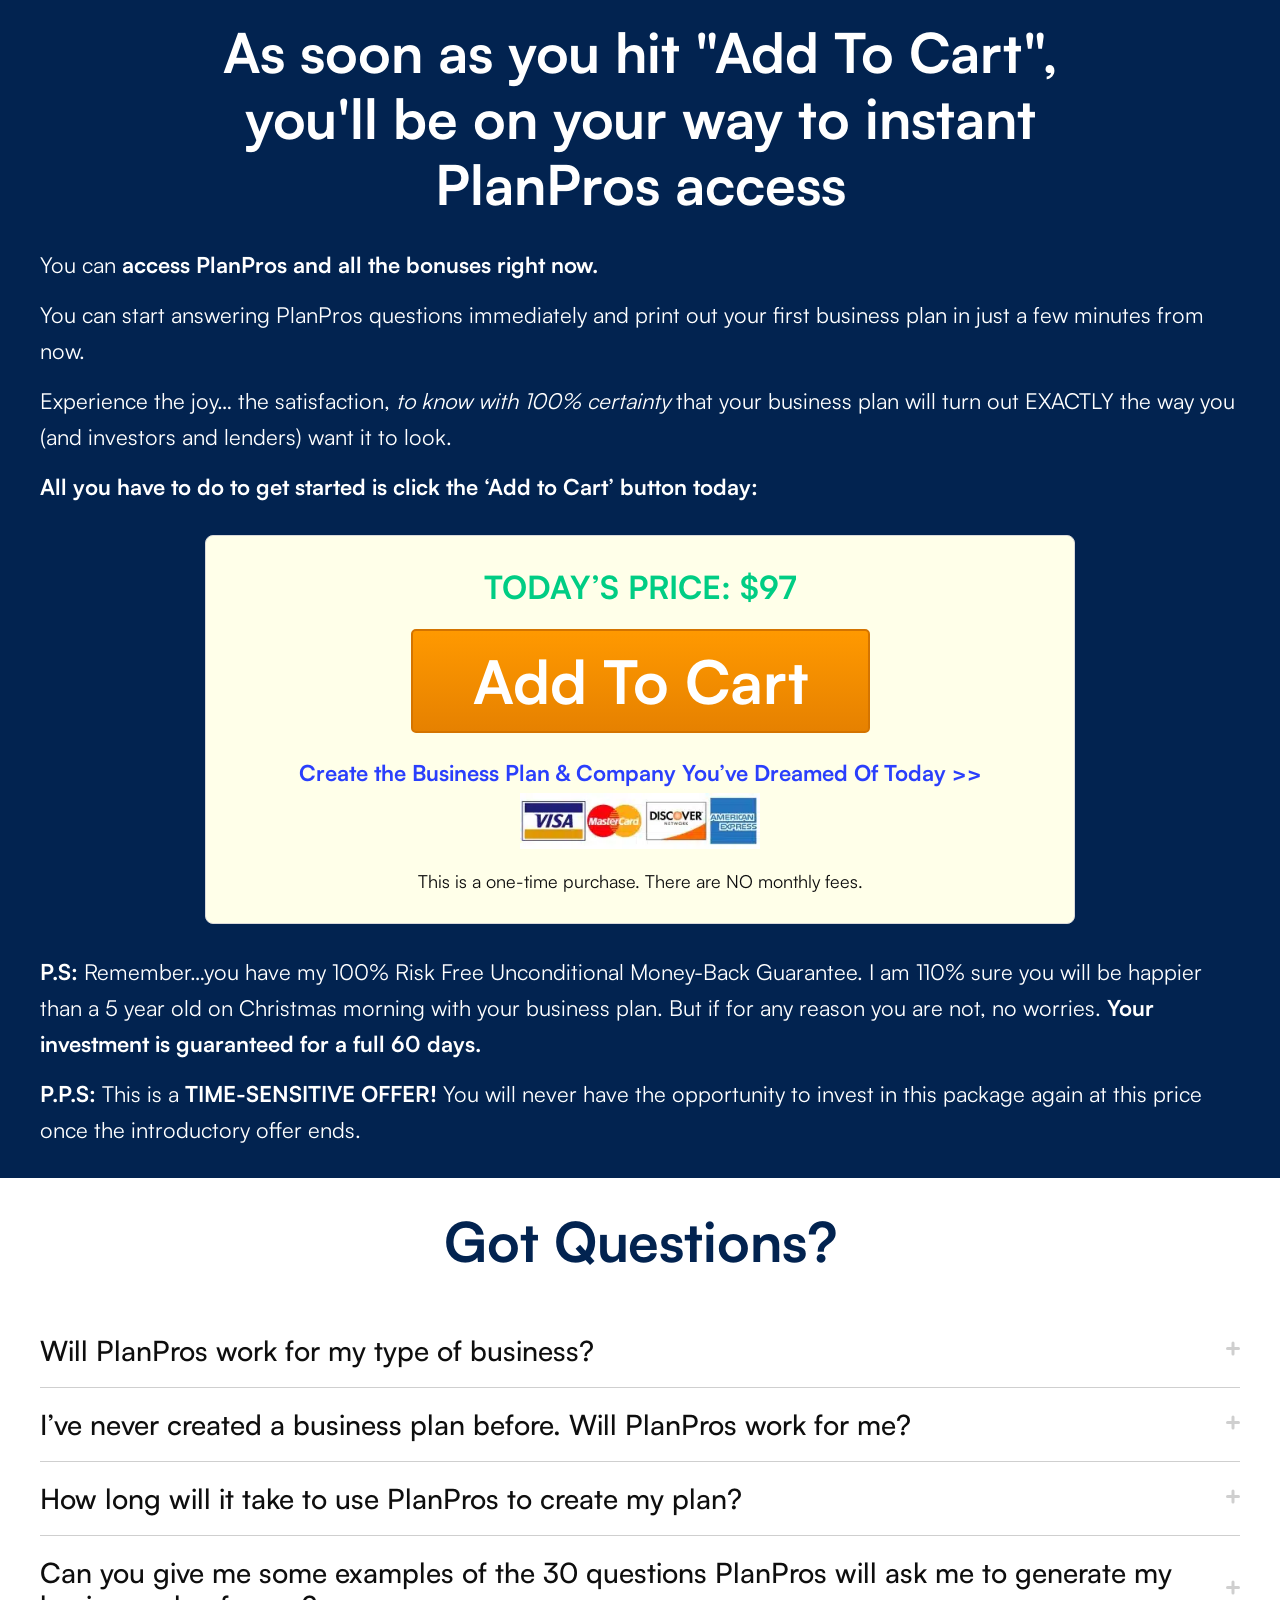
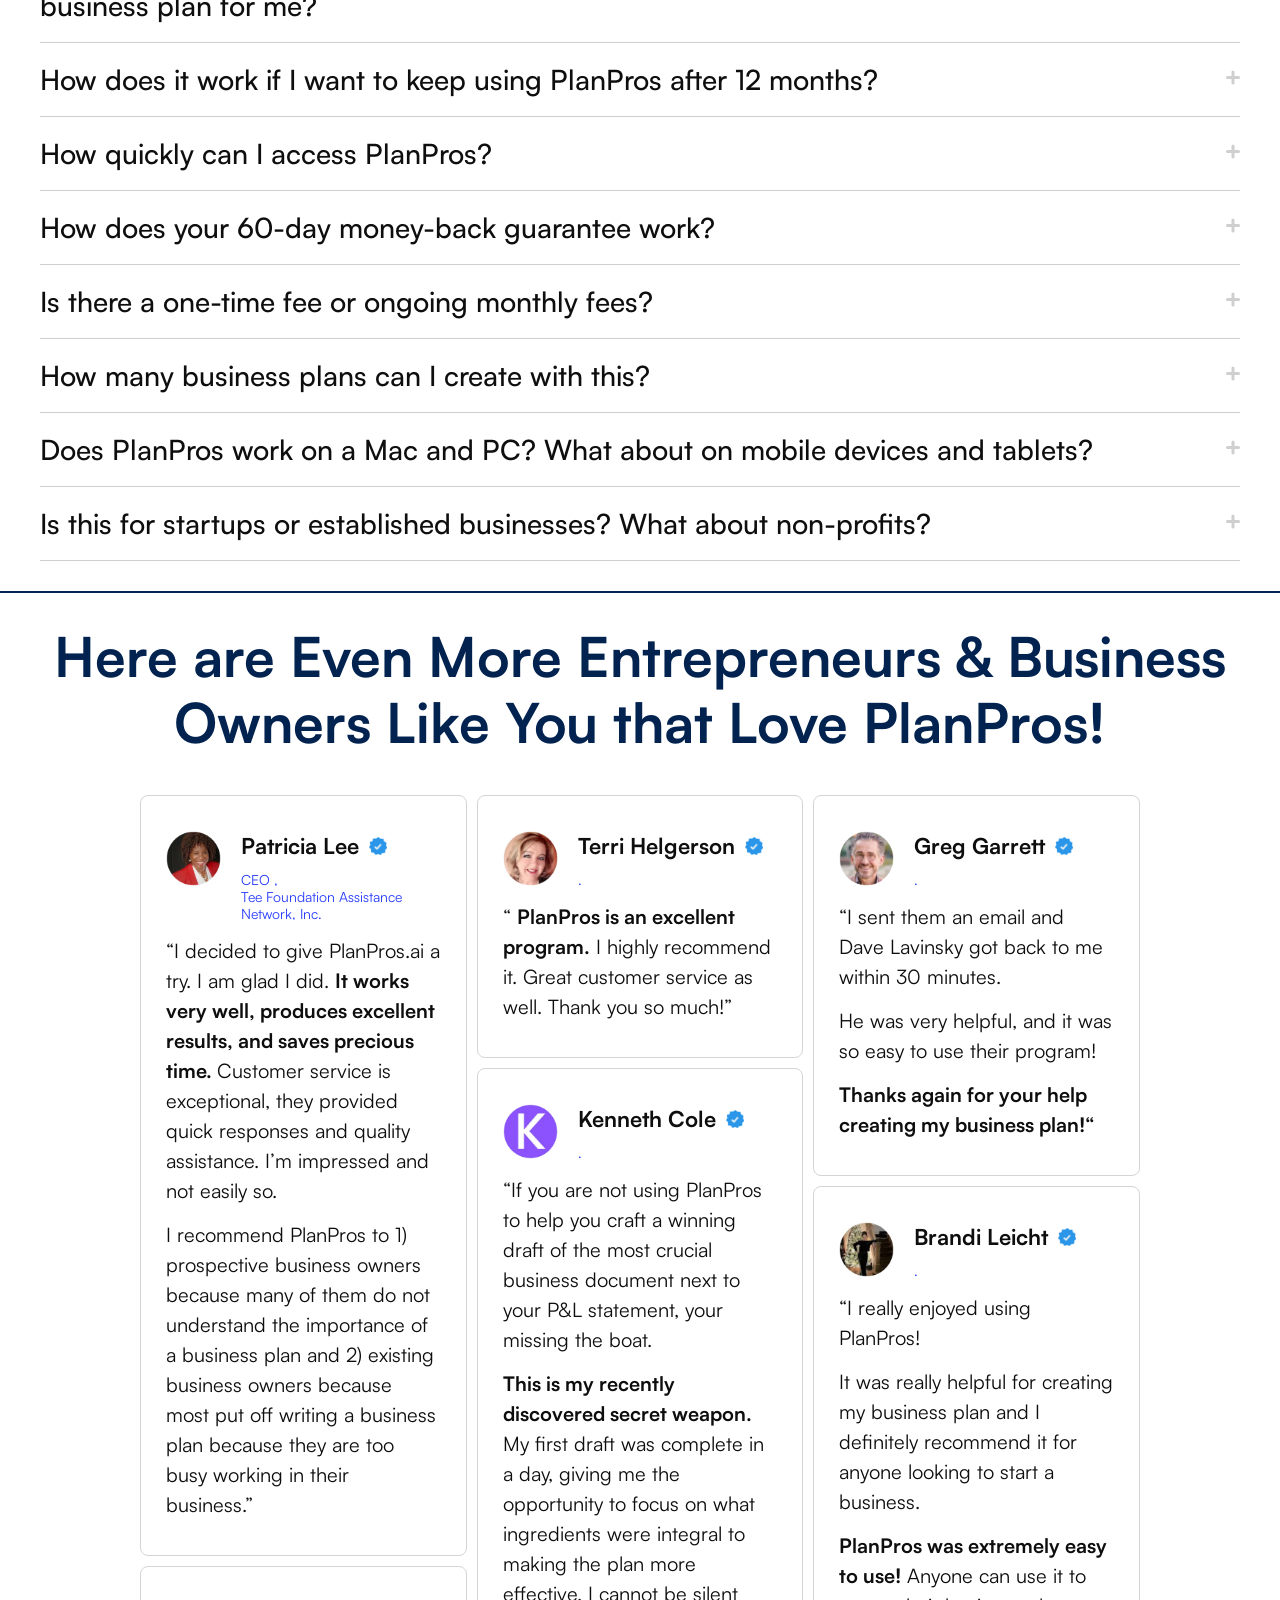
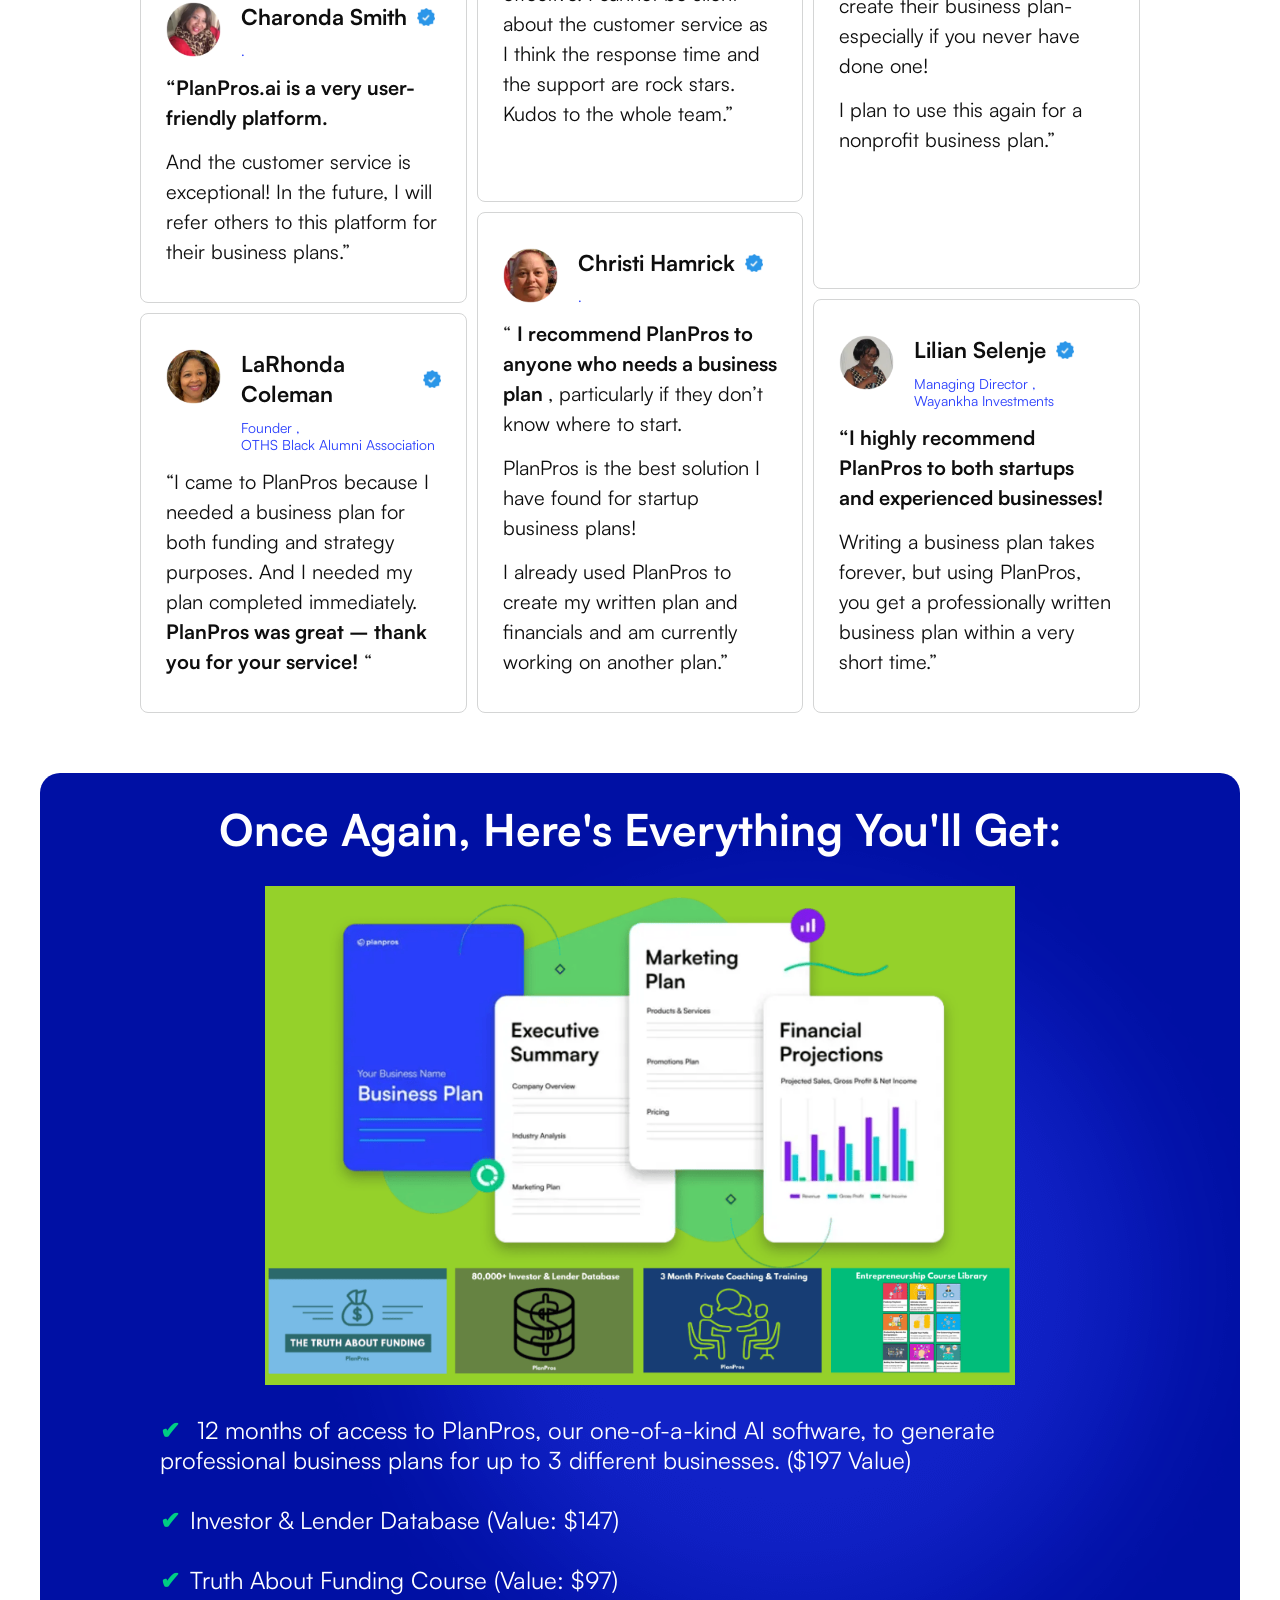
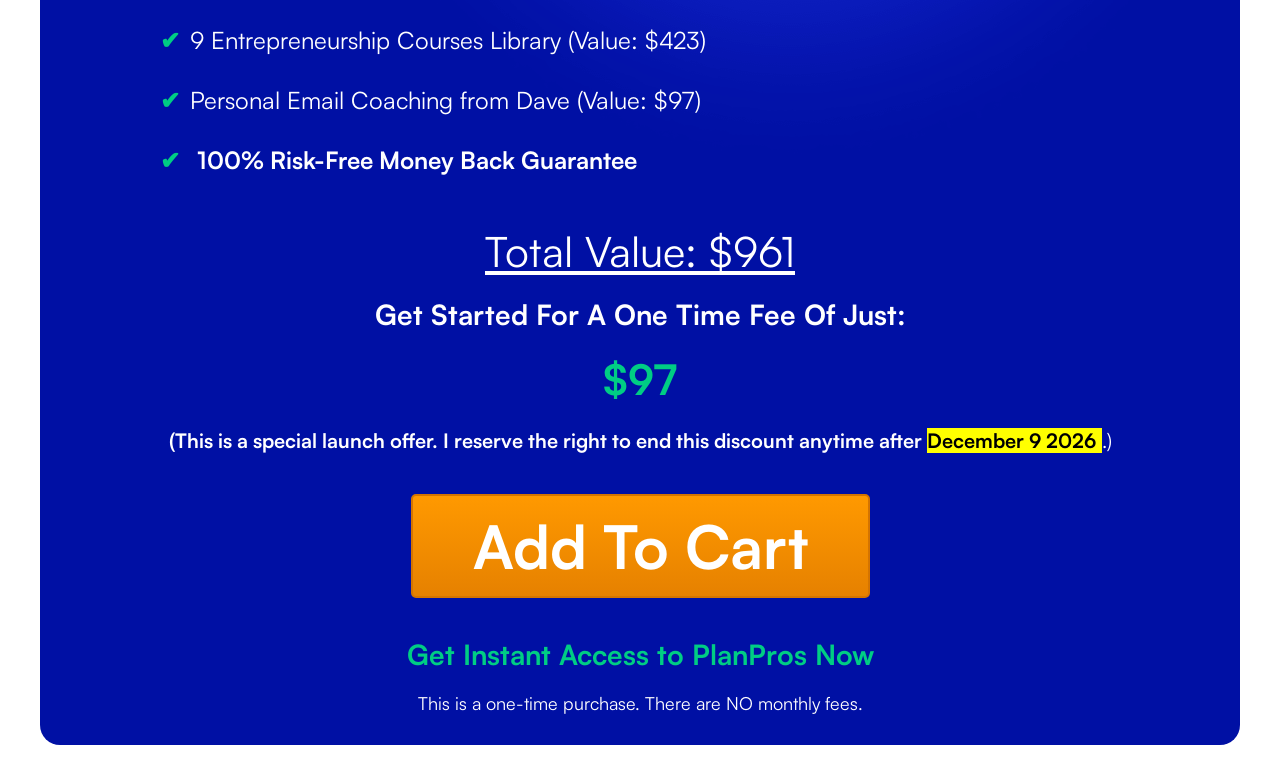
==== commit ffb2e1a3: "fix" ====
--- a/index.html
+++ b/index.html
@@ -1181,7 +1181,7 @@
 									</p>
 								</div>
 							</div>
-							<div class="testimonial">
+							<div class="testimonial grow">
 								<div class="testimonial__header">
 									<div class="testimonial__image">
 										<img
@@ -1284,7 +1284,7 @@
 									</p>
 								</div>
 							</div>
-							<div class="testimonial">
+							<div class="testimonial grow">
 								<div class="testimonial__header">
 									<div class="testimonial__image">
 										<img
--- a/assets/css/main.css
+++ b/assets/css/main.css
@@ -336,6 +336,10 @@
   overflow: hidden;
 }
 
+.grow {
+  flex-grow: 1;
+}
+
 .bonus__wrapper {
   padding: 30px 0;
   z-index: 0;
@@ -775,6 +779,9 @@
   display: grid;
   grid-template-columns: repeat(3, 1fr);
   gap: 10px;
+  max-width: 1000px;
+  width: 100%;
+  margin: 0 auto;
   margin-top: 40px;
 }
 @media (width <= 768px) {
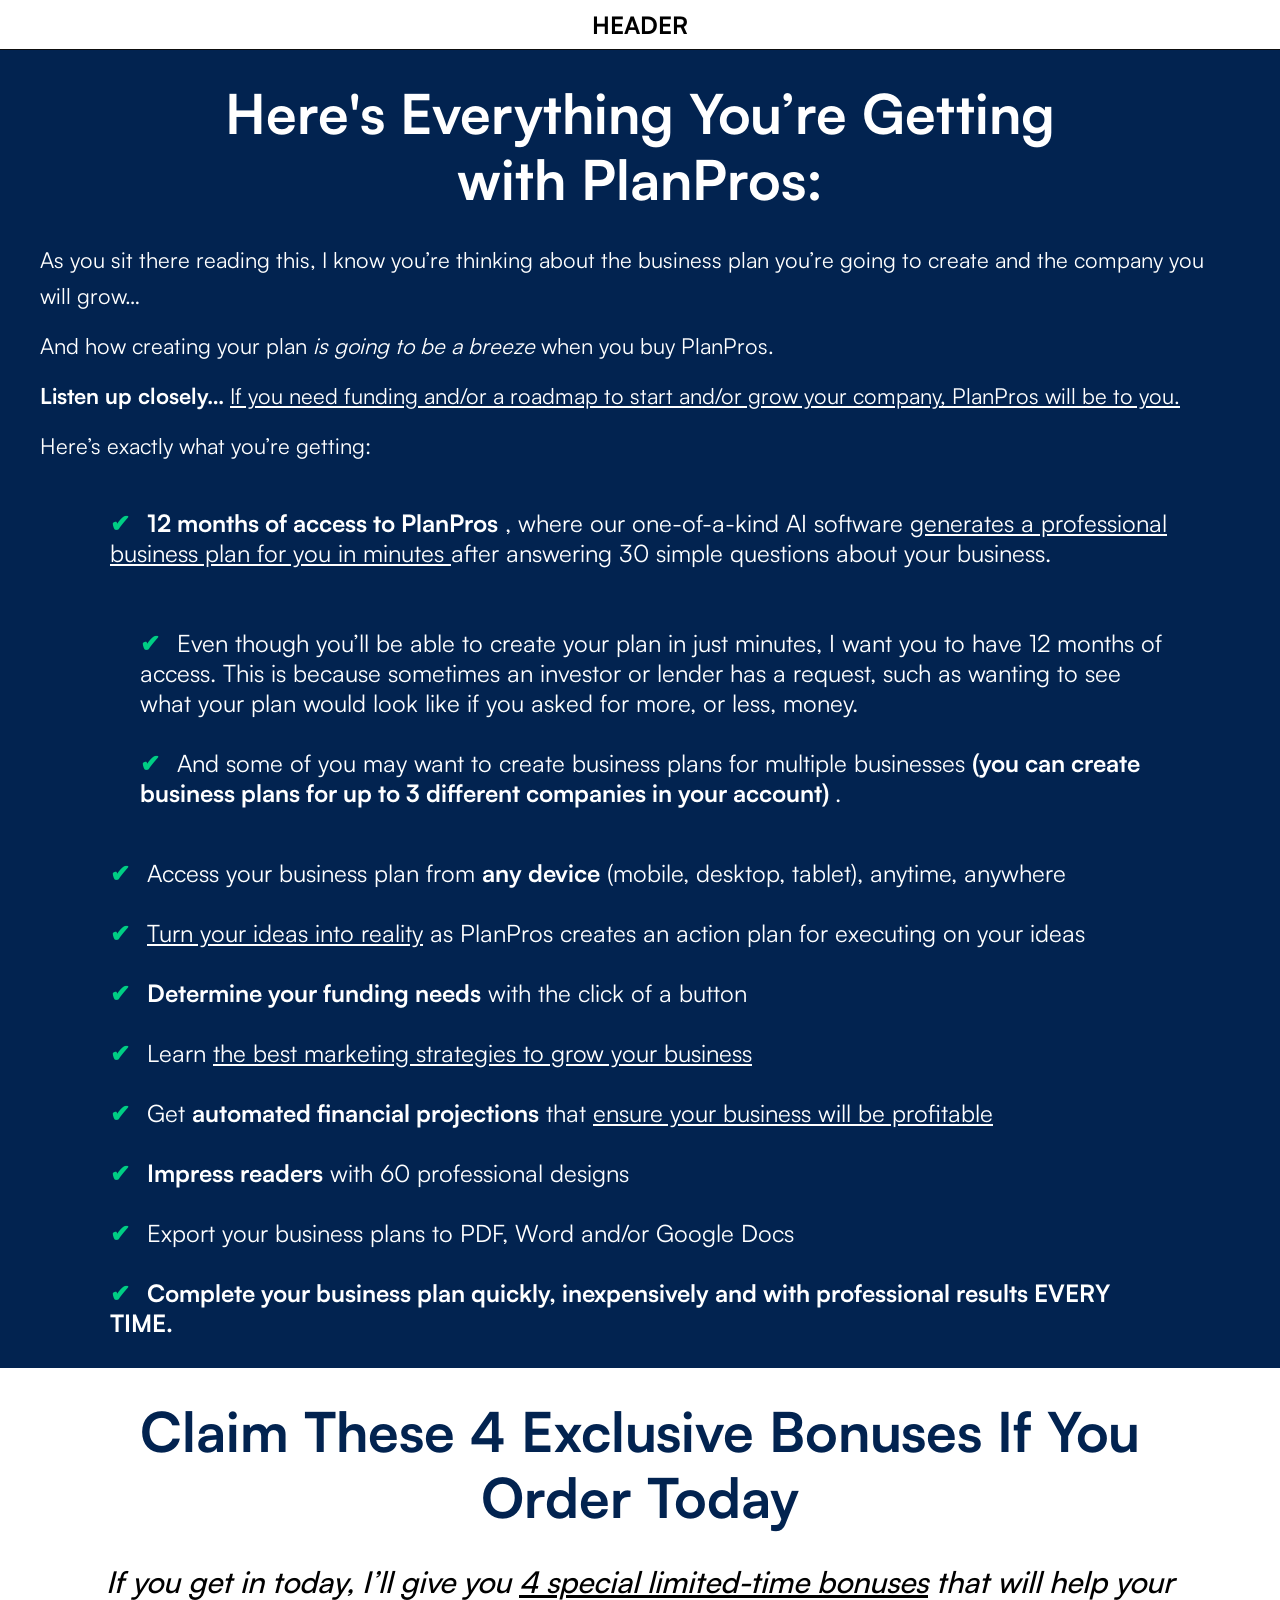
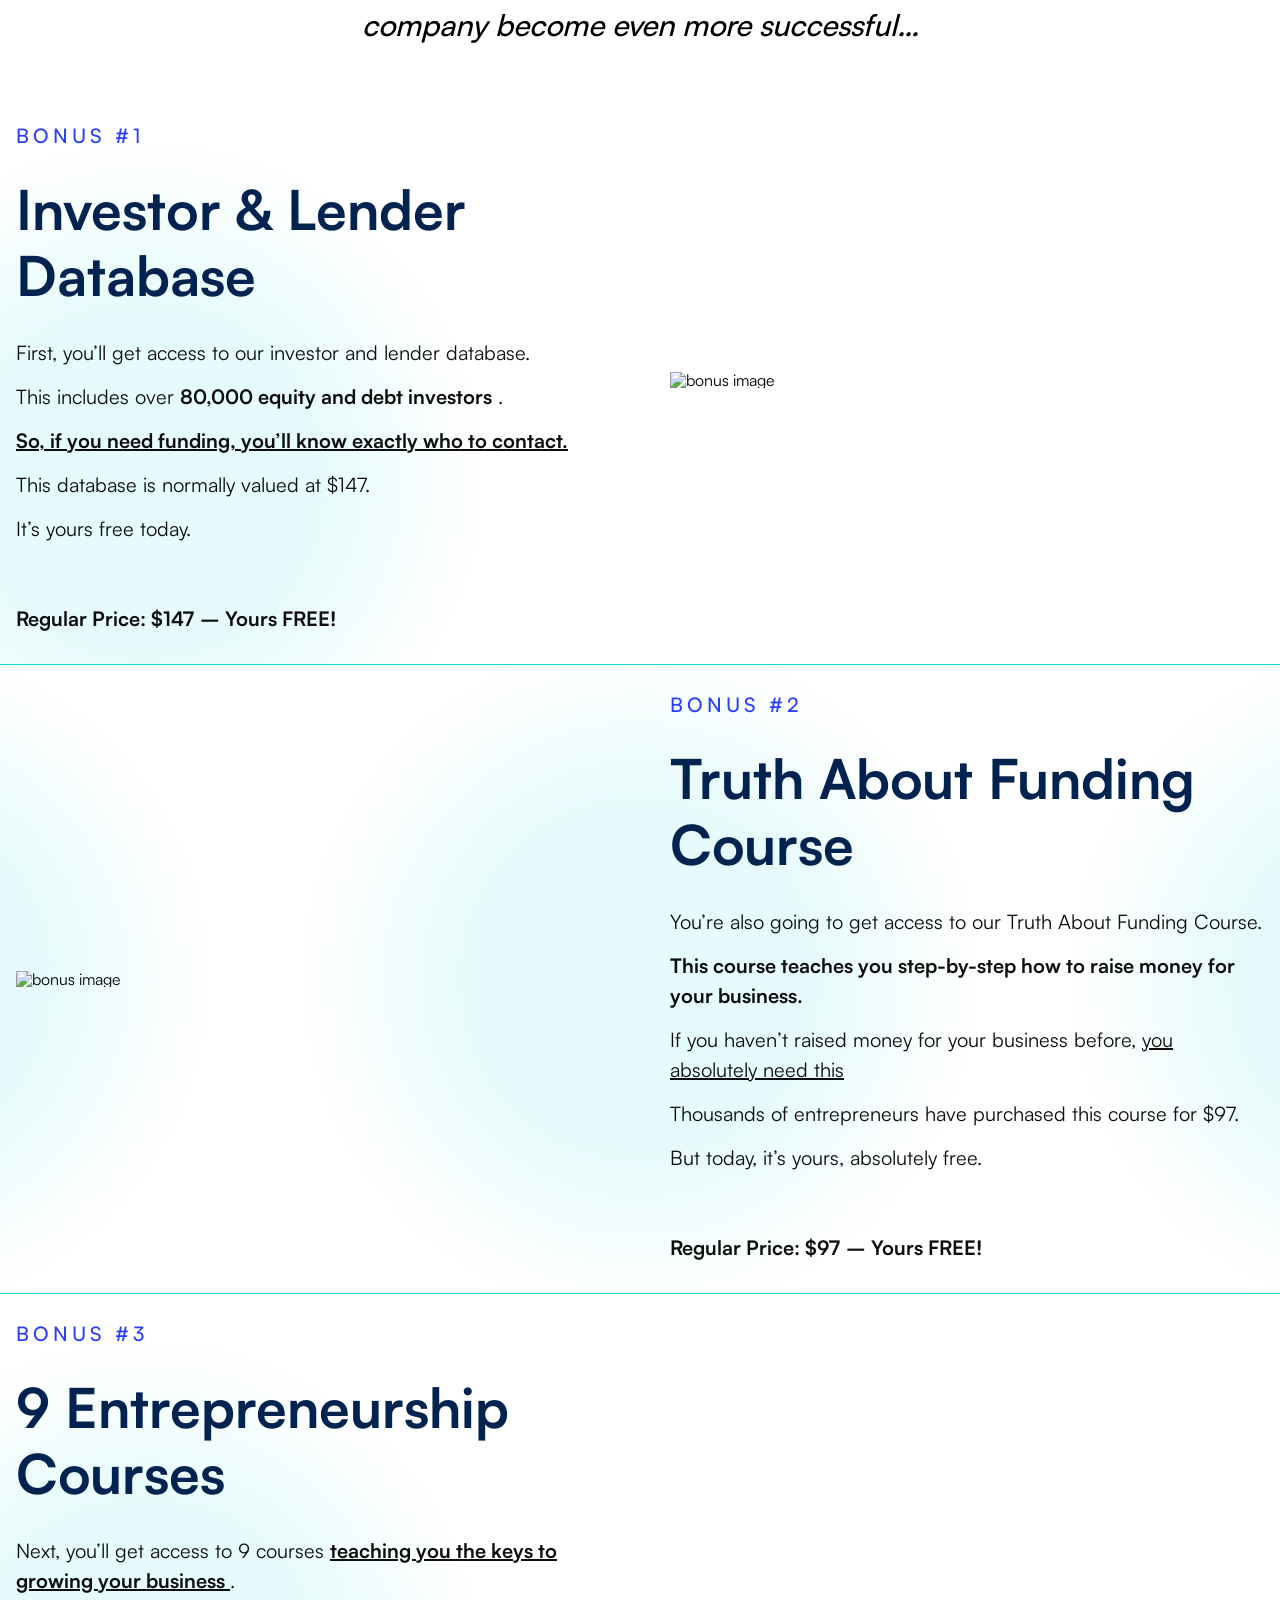
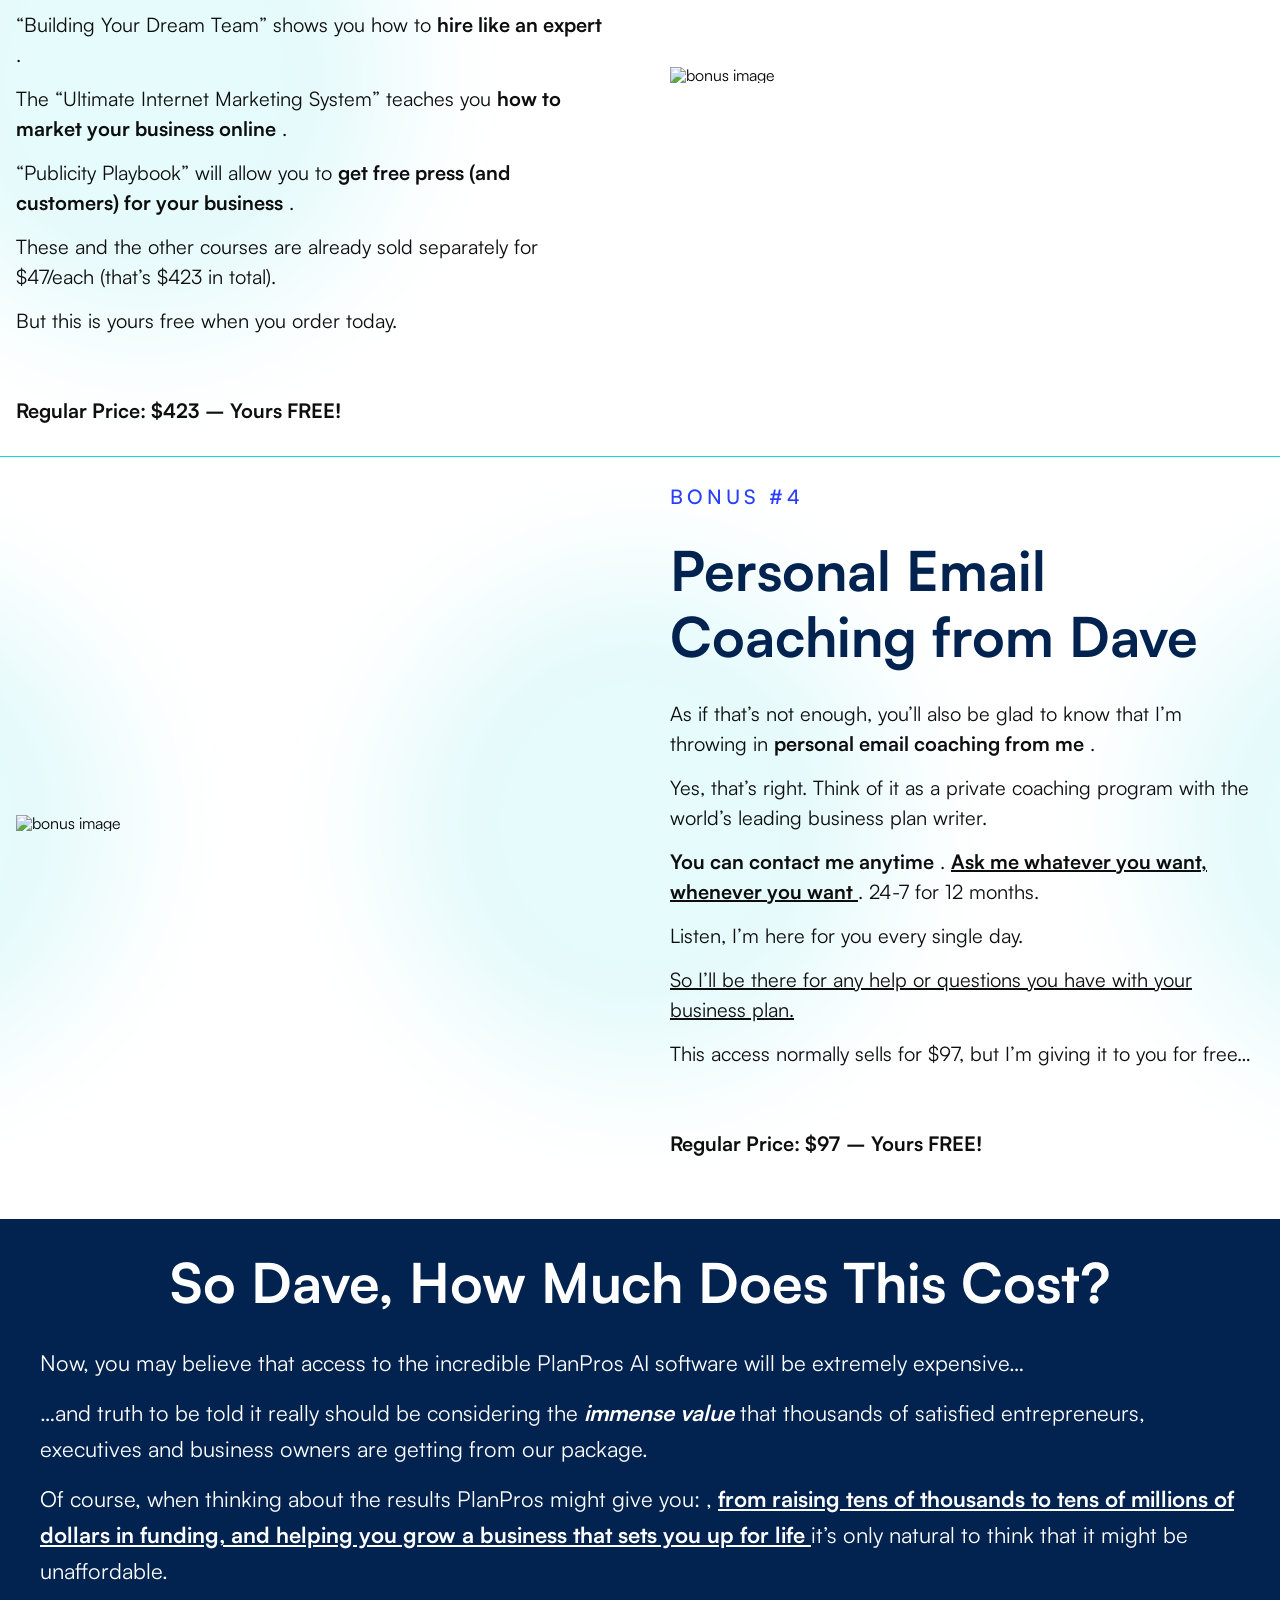
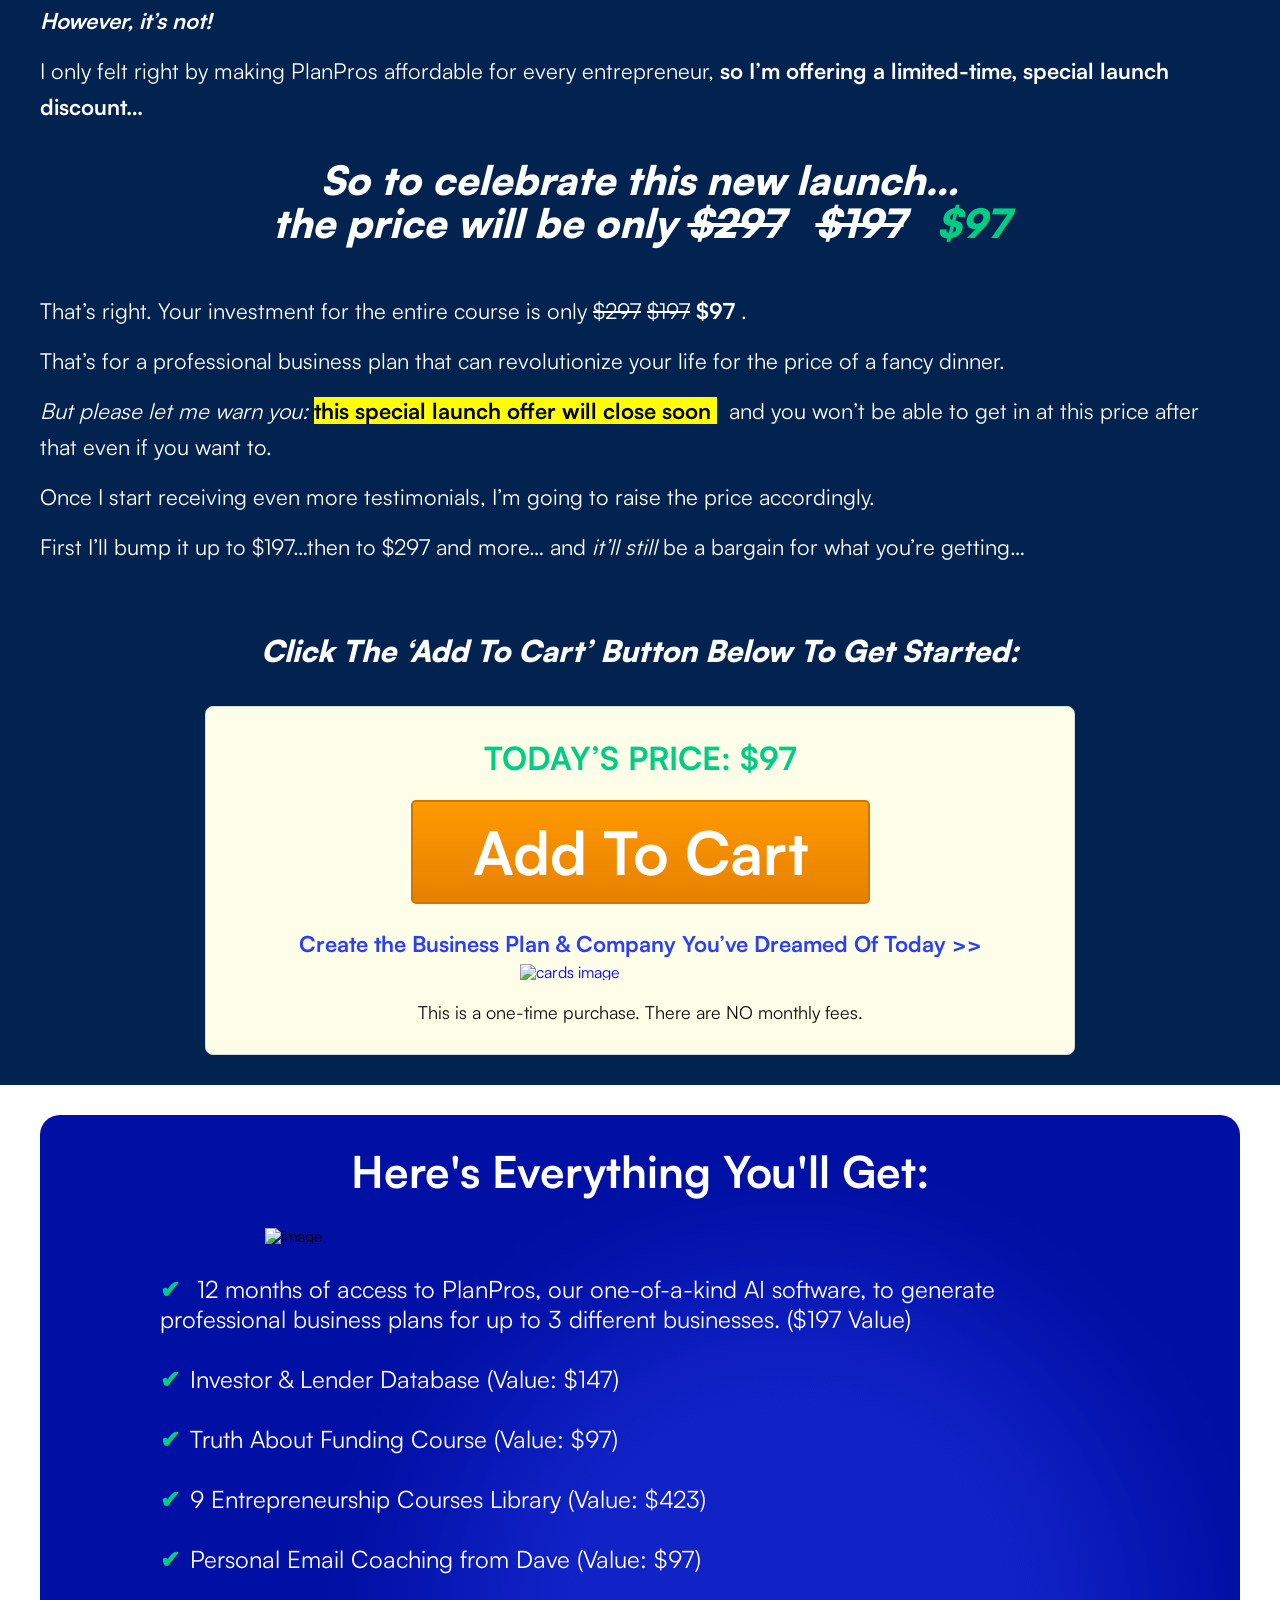
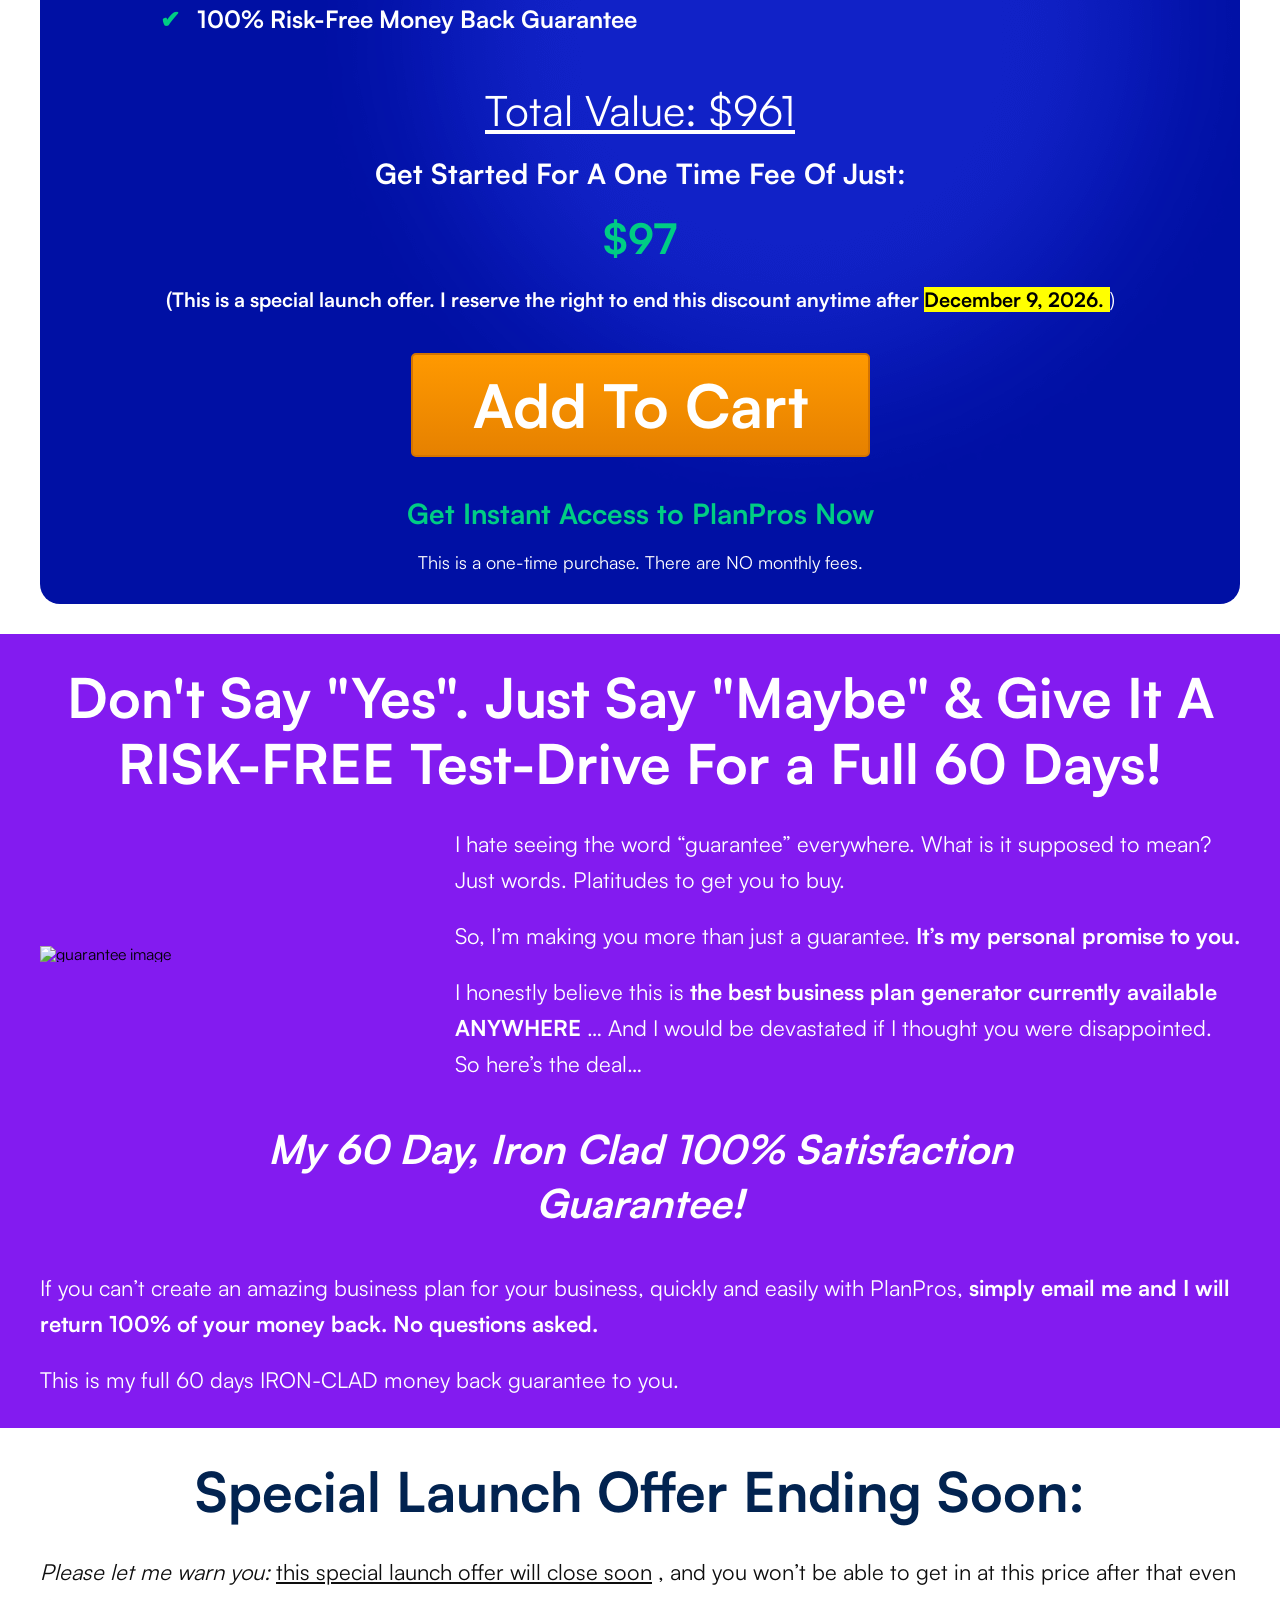
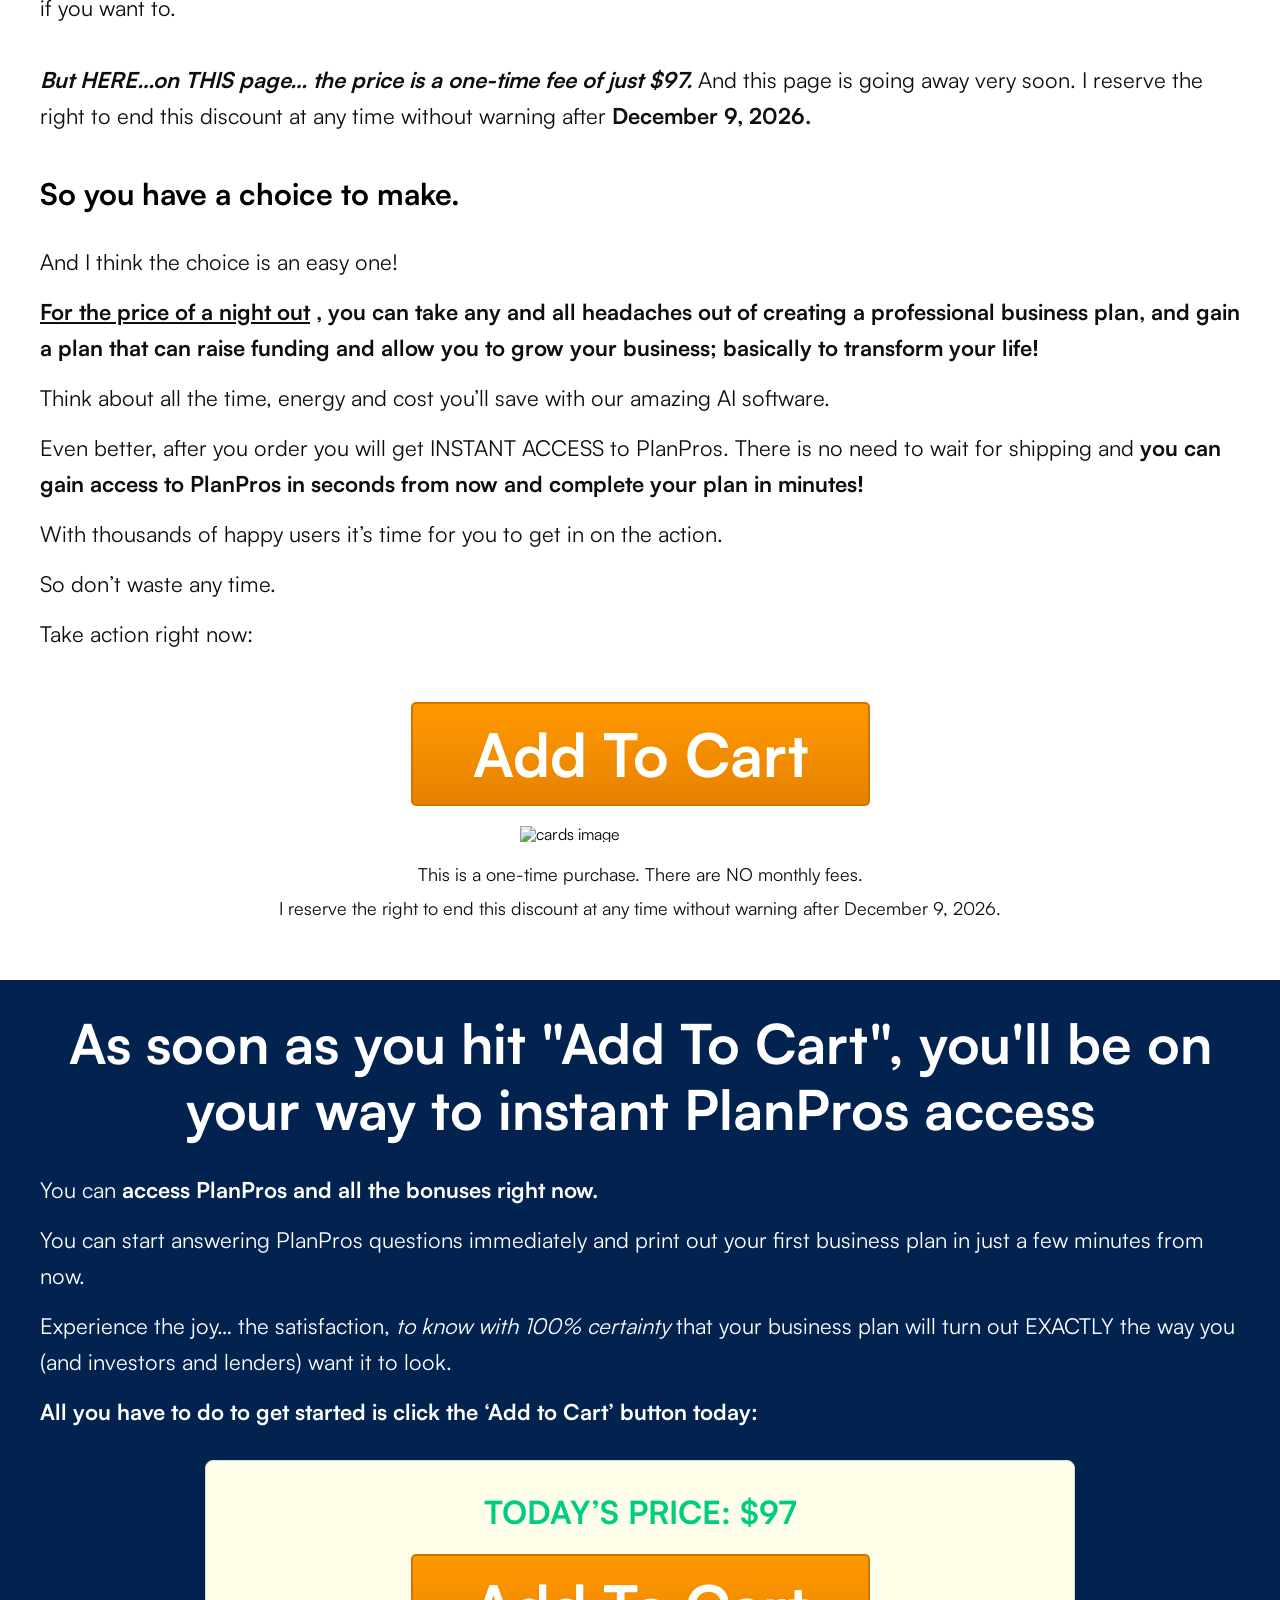
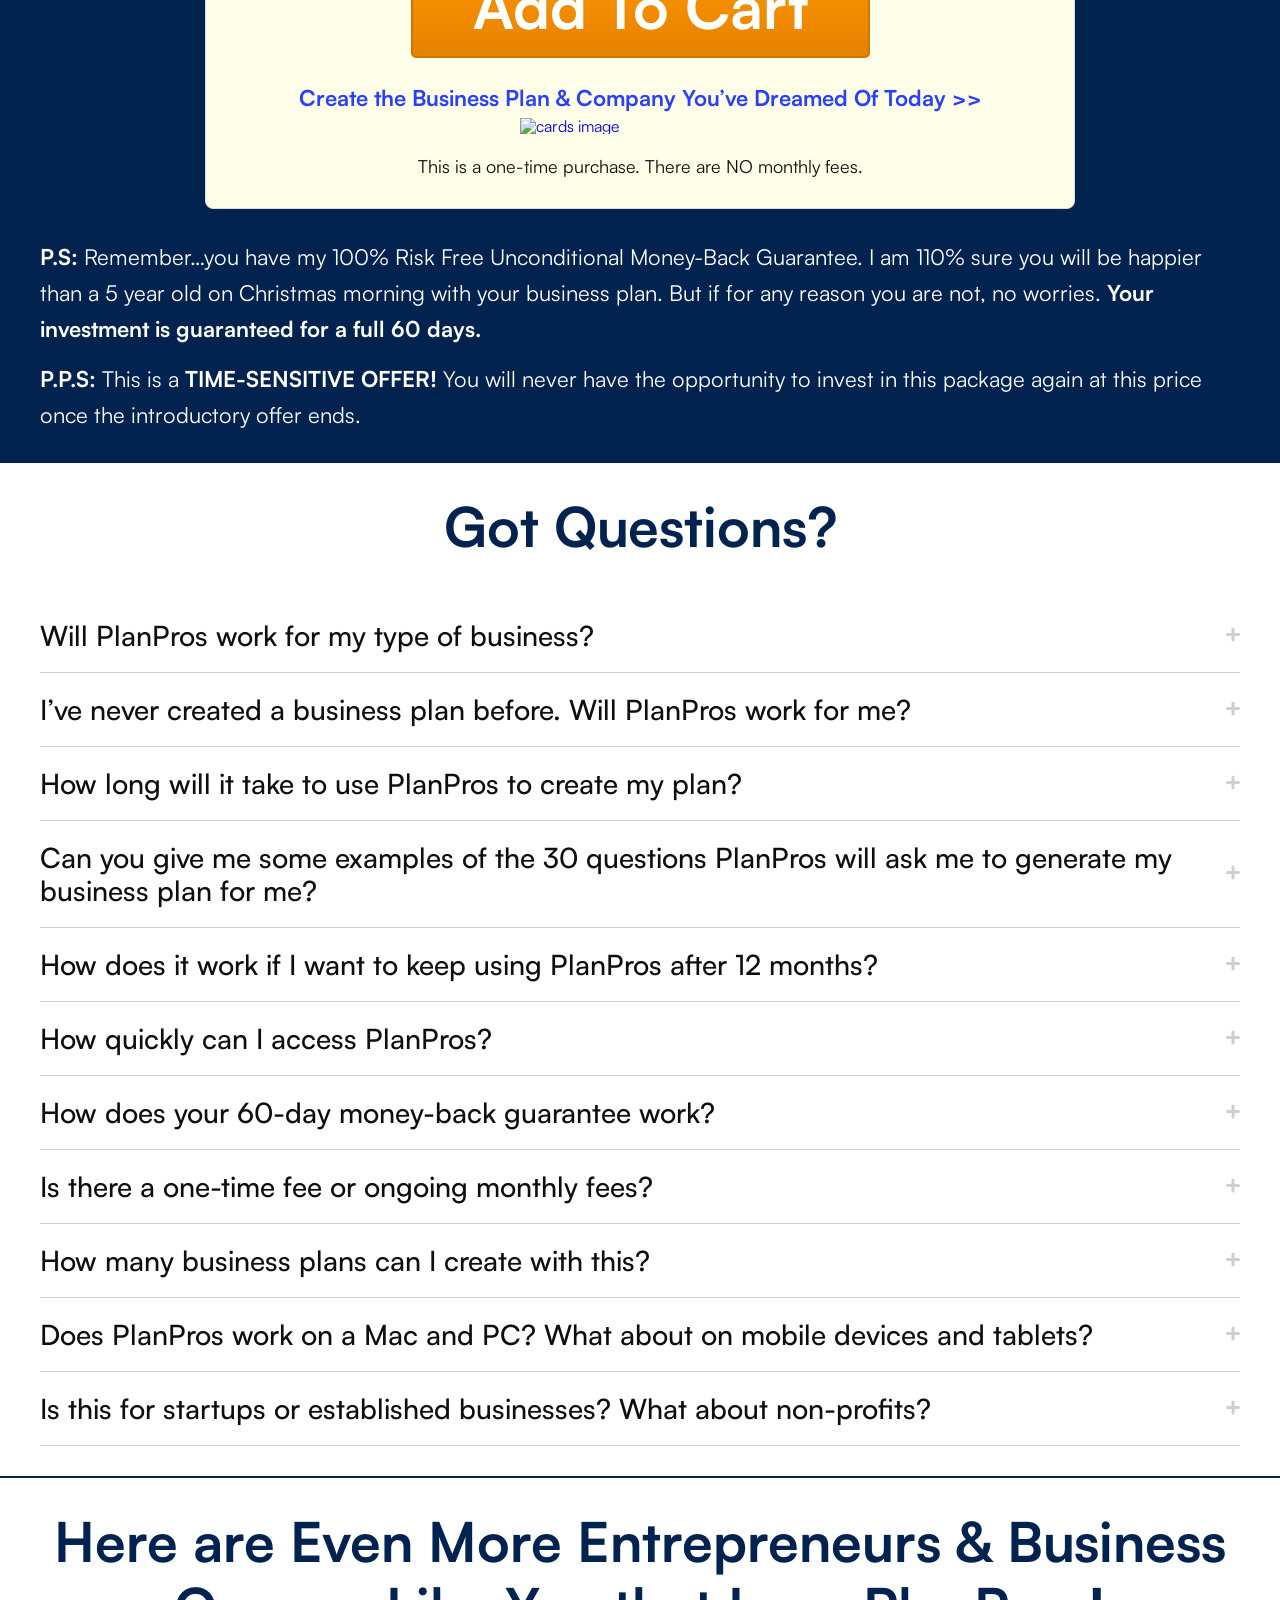
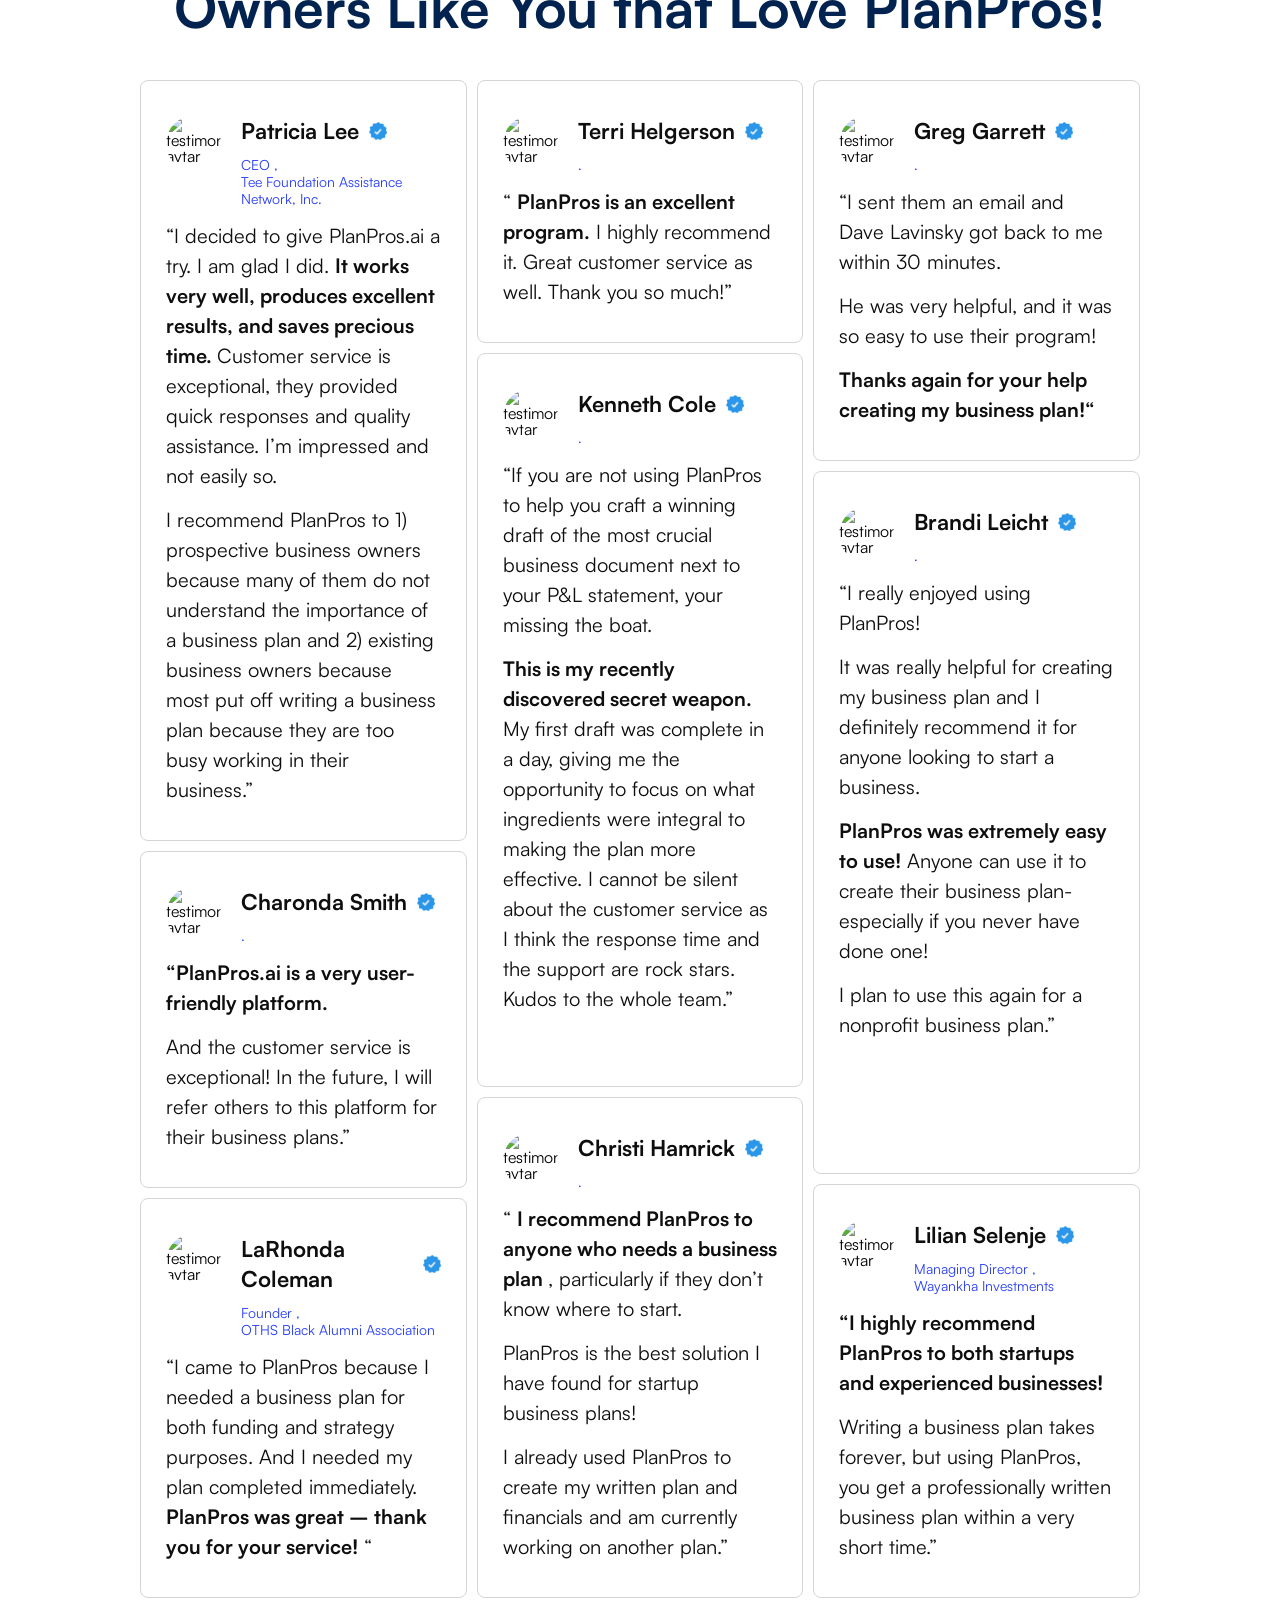
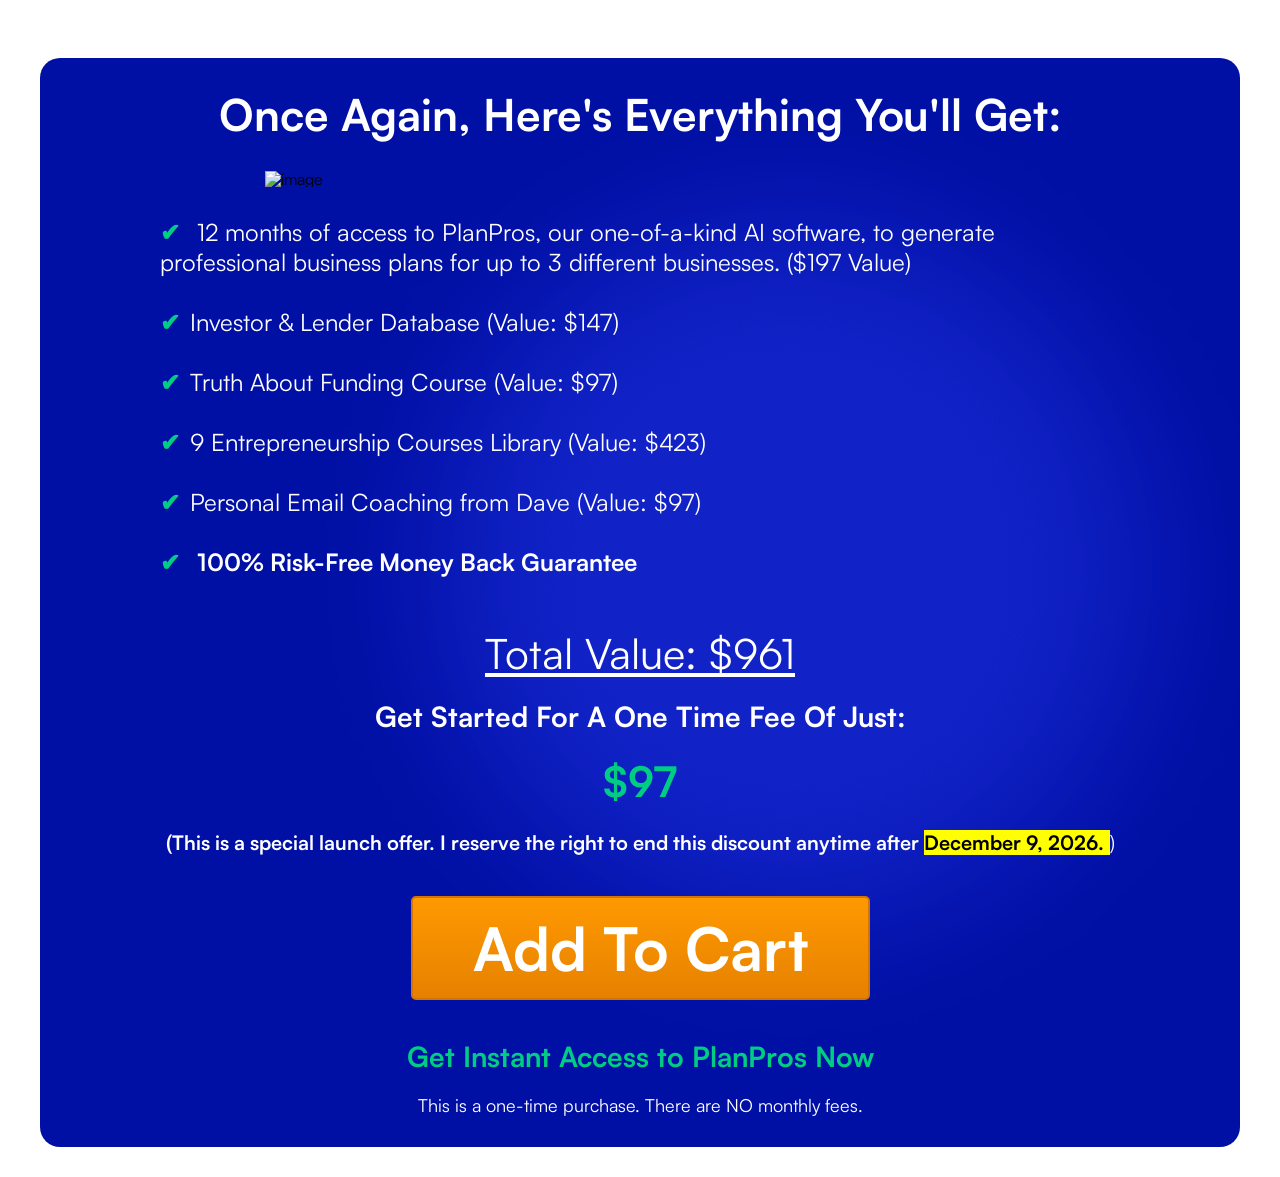
==== commit 4dccfb07: "fix" ====
--- a/index.html
+++ b/index.html
@@ -13,9 +13,7 @@
 			<section class="section__blue with__gradient">
 				<div class="container">
 					<h2 class="section__title text-center text-white">
-						Here's Everything You’re Getting
-						<br />
-						with PlanPros:
+						Here's Everything You’re Getting with&nbsp;PlanPros:
 					</h2>
 
 					<div class="texts mt-row">
@@ -115,9 +113,7 @@
 			<section class="section__bonuses">
 				<div class="container">
 					<h2 class="section__title text-center">
-						Claim These 4 Exclusive Bonuses If You
-						<br />
-						Order Today
+						Claim These 4 Exclusive Bonuses If You Order&nbsp;Today
 					</h2>
 
 					<p class="section__subtitle text-center mt-row">
@@ -165,7 +161,10 @@
 							</div>
 							<div class="bonus__item">
 								<div class="bonus__image">
-									<img src="./assets/images/bonus-1.png" alt="bonus image" />
+									<img
+										src=" https://planpros.s3.us-east-1.amazonaws.com/images/Sales+Page/bonus-1.png"
+										alt="bonus image"
+									/>
 								</div>
 							</div>
 						</div>
@@ -177,7 +176,10 @@
 						<div class="bonus">
 							<div class="bonus__item">
 								<div class="bonus__image">
-									<img src="./assets/images/bonus-2.png" alt="bonus image" />
+									<img
+										src=" https://planpros.s3.us-east-1.amazonaws.com/images/Sales+Page/bonus-2.png"
+										alt="bonus image"
+									/>
 								</div>
 							</div>
 							<div class="bonus__item">
@@ -263,7 +265,10 @@
 							</div>
 							<div class="bonus__item">
 								<div class="bonus__image">
-									<img src="./assets/images/bonus-3.png" alt="bonus image" />
+									<img
+										src=" https://planpros.s3.us-east-1.amazonaws.com/images/Sales+Page/bonus-3.png"
+										alt="bonus image"
+									/>
 								</div>
 							</div>
 						</div>
@@ -275,7 +280,10 @@
 						<div class="bonus">
 							<div class="bonus__item">
 								<div class="bonus__image">
-									<img src="./assets/images/bonus-4.png" alt="bonus image" />
+									<img
+										src=" https://planpros.s3.us-east-1.amazonaws.com/images/Sales+Page/bonus-4.png"
+										alt="bonus image"
+									/>
 								</div>
 							</div>
 							<div class="bonus__item">
@@ -414,15 +422,25 @@
 
 					<div class="price__card">
 						<p class="price__card-title">TODAY’S PRICE: $97</p>
-						<a href="#" class="price__card-btn">Add To Cart</a>
-						<p class="price__card-text">
-							Create the Business Plan & Company You’ve Dreamed Of Today >>
-						</p>
-						<img
-							class="price__card-image"
-							src="./assets/images/cards.webp"
-							alt="cards image"
-						/>
+						<a
+							href="https://plan.planpros.ai/12-months-professional"
+							class="price__card-btn"
+						>
+							Add To Cart
+						</a>
+						<a
+							href="https://plan.planpros.ai/12-months-professional"
+							class="price__card-link"
+						>
+							<p class="price__card-text">
+								Create the Business Plan & Company You’ve Dreamed Of Today >>
+							</p>
+							<img
+								class="price__card-image"
+								src=" https://planpros.s3.us-east-1.amazonaws.com/images/Sales+Page/cards.webp"
+								alt="cards image"
+							/>
+						</a>
 						<p class="price__card-copy">
 							This is a one-time purchase. There are NO monthly fees.
 						</p>
@@ -439,7 +457,7 @@
 						</h2>
 						<img
 							class="mt-row cta__image"
-							src="./assets/images/cta-image.png"
+							src=" https://planpros.s3.us-east-1.amazonaws.com/images/Sales+Page/cta-image.png"
 							alt="image"
 						/>
 
@@ -472,9 +490,14 @@
 								<mark>
 									<b><span class="future-date">January 1, 2025</span></b>
 								</mark>
-								.)
+								)
 							</p>
-							<a href="#" class="price__card-btn">Add To Cart</a>
+							<a
+								href="https://plan.planpros.ai/12-months-professional"
+								class="price__card-btn"
+							>
+								Add To Cart
+							</a>
 							<a href="#" target="_blank" class="cta__link">
 								<b>Get Instant Access to PlanPros Now</b>
 							</a>
@@ -497,7 +520,7 @@
 					<div class="guarantee">
 						<img
 							class="guarantee__image"
-							src="./assets/images/guarantee.png"
+							src=" https://planpros.s3.us-east-1.amazonaws.com/images/Sales+Page/guarantee.png"
 							alt="guarantee image"
 						/>
 						<div class="guarantee__texts">
@@ -563,14 +586,15 @@
 							<br />
 							<b>
 								<i>
-									But HERE… on THIS page… the price is a one-time fee of just
+									But HERE…on THIS page… the price is a one-time fee of just
 									$97.
 								</i>
 							</b>
 							And this page is going away very soon. I reserve the right to end
 							this discount at any time without warning after
-							<b><span class="future-date">January 1, 2025</span></b>
-							.
+							<b>
+								<span class="future-date">January 1, 2025</span>
+							</b>
 						</p>
 					</div>
 
@@ -610,11 +634,16 @@
 					</div>
 
 					<div class="price__card offer__card">
-						<a href="#" class="price__card-btn">Add To Cart</a>
+						<a
+							href="https://plan.planpros.ai/12-months-professional"
+							class="price__card-btn"
+						>
+							Add To Cart
+						</a>
 
 						<img
 							class="price__card-image"
-							src="./assets/images/cards.webp"
+							src=" https://planpros.s3.us-east-1.amazonaws.com/images/Sales+Page/cards.webp"
 							alt="cards image"
 						/>
 						<p class="price__card-copy">
@@ -633,10 +662,7 @@
 			<section class="section__blue with__gradient">
 				<div class="container">
 					<h2 class="section__title text-center text-white">
-						As soon as you hit "Add To Cart",
-						<br />
-						you'll be on your way to instant
-						<br />
+						As soon as you hit "Add To Cart", you'll be on your way to instant
 						PlanPros access
 					</h2>
 
@@ -665,15 +691,25 @@
 
 					<div style="margin-top: 30px" class="price__card mt-row">
 						<p class="price__card-title">TODAY’S PRICE: $97</p>
-						<a href="#" class="price__card-btn">Add To Cart</a>
-						<p class="price__card-text">
-							Create the Business Plan & Company You’ve Dreamed Of Today >>
-						</p>
-						<img
-							class="price__card-image"
-							src="./assets/images/cards.webp"
-							alt="cards image"
-						/>
+						<a
+							href="https://plan.planpros.ai/12-months-professional"
+							class="price__card-btn"
+						>
+							Add To Cart
+						</a>
+						<a
+							href="https://plan.planpros.ai/12-months-professional"
+							class="price__card-link"
+						>
+							<p class="price__card-text">
+								Create the Business Plan & Company You’ve Dreamed Of Today >>
+							</p>
+							<img
+								class="price__card-image"
+								src=" https://planpros.s3.us-east-1.amazonaws.com/images/Sales+Page/cards.webp"
+								alt="cards image"
+							/>
+						</a>
 						<p class="price__card-copy">
 							This is a one-time purchase. There are NO monthly fees.
 						</p>
@@ -1055,7 +1091,7 @@
 								<div class="testimonial__header">
 									<div class="testimonial__image">
 										<img
-											src="./assets/images/testimonial-1.webp"
+											src=" https://planpros.s3.us-east-1.amazonaws.com/images/Sales+Page/testimonial-1.webp"
 											alt="testimonial avtar"
 										/>
 									</div>
@@ -1098,14 +1134,14 @@
 								<div class="testimonial__header">
 									<div class="testimonial__image">
 										<img
-											src="./assets/images/testimonial-4.webp"
+											src=" https://planpros.s3.us-east-1.amazonaws.com/images/Sales+Page/testimonial-4.webp"
 											alt="testimonial avtar"
 										/>
 									</div>
 									<div class="testimonial__info">
 										<p class="testimonial__name">
 											<span>Charonda Smith</span>
-											<img src="./assets/images/verified.webp" alt="icon" />
+											<img src=" ./assets/images/verified.webp" alt="icon" />
 										</p>
 										<p class="testimonial__position">.</p>
 									</div>
@@ -1126,14 +1162,14 @@
 								<div class="testimonial__header">
 									<div class="testimonial__image">
 										<img
-											src="./assets/images/testimonial-7.webp"
+											src=" https://planpros.s3.us-east-1.amazonaws.com/images/Sales+Page/testimonial-7.webp"
 											alt="testimonial avtar"
 										/>
 									</div>
 									<div class="testimonial__info">
 										<p class="testimonial__name">
 											<span>LaRhonda Coleman</span>
-											<img src="./assets/images/verified.webp" alt="icon" />
+											<img src=" ./assets/images/verified.webp" alt="icon" />
 										</p>
 										<p class="testimonial__position">
 											Founder ,
@@ -1159,14 +1195,14 @@
 								<div class="testimonial__header">
 									<div class="testimonial__image">
 										<img
-											src="./assets/images/testimonial-2.webp"
+											src=" https://planpros.s3.us-east-1.amazonaws.com/images/Sales+Page/testimonial-2.webp"
 											alt="testimonial avtar"
 										/>
 									</div>
 									<div class="testimonial__info">
 										<p class="testimonial__name">
 											<span>Terri Helgerson</span>
-											<img src="./assets/images/verified.webp" alt="icon" />
+											<img src=" ./assets/images/verified.webp" alt="icon" />
 										</p>
 										<p class="testimonial__position">.</p>
 									</div>
@@ -1185,14 +1221,14 @@
 								<div class="testimonial__header">
 									<div class="testimonial__image">
 										<img
-											src="./assets/images/testimonial-5.webp"
+											src=" https://planpros.s3.us-east-1.amazonaws.com/images/Sales+Page/testimonial-5.webp"
 											alt="testimonial avtar"
 										/>
 									</div>
 									<div class="testimonial__info">
 										<p class="testimonial__name">
 											<span>Kenneth Cole</span>
-											<img src="./assets/images/verified.webp" alt="icon" />
+											<img src=" ./assets/images/verified.webp" alt="icon" />
 										</p>
 										<p class="testimonial__position">.</p>
 									</div>
@@ -1218,14 +1254,14 @@
 								<div class="testimonial__header">
 									<div class="testimonial__image">
 										<img
-											src="./assets/images/testimonial-8.webp"
+											src=" https://planpros.s3.us-east-1.amazonaws.com/images/Sales+Page/testimonial-8.webp"
 											alt="testimonial avtar"
 										/>
 									</div>
 									<div class="testimonial__info">
 										<p class="testimonial__name">
 											<span>Christi Hamrick</span>
-											<img src="./assets/images/verified.webp" alt="icon" />
+											<img src=" ./assets/images/verified.webp" alt="icon" />
 										</p>
 										<p class="testimonial__position">.</p>
 									</div>
@@ -1255,14 +1291,14 @@
 								<div class="testimonial__header">
 									<div class="testimonial__image">
 										<img
-											src="./assets/images/testimonial-3.webp"
+											src=" https://planpros.s3.us-east-1.amazonaws.com/images/Sales+Page/testimonial-3.webp"
 											alt="testimonial avtar"
 										/>
 									</div>
 									<div class="testimonial__info">
 										<p class="testimonial__name">
 											<span>Greg Garrett</span>
-											<img src="./assets/images/verified.webp" alt="icon" />
+											<img src=" ./assets/images/verified.webp" alt="icon" />
 										</p>
 										<p class="testimonial__position">.</p>
 									</div>
@@ -1288,14 +1324,14 @@
 								<div class="testimonial__header">
 									<div class="testimonial__image">
 										<img
-											src="./assets/images/testimonial-6.webp"
+											src=" https://planpros.s3.us-east-1.amazonaws.com/images/Sales+Page/testimonial-6.webp"
 											alt="testimonial avtar"
 										/>
 									</div>
 									<div class="testimonial__info">
 										<p class="testimonial__name">
 											<span>Brandi Leicht</span>
-											<img src="./assets/images/verified.webp" alt="icon" />
+											<img src=" ./assets/images/verified.webp" alt="icon" />
 										</p>
 										<p class="testimonial__position">.</p>
 									</div>
@@ -1325,14 +1361,14 @@
 								<div class="testimonial__header">
 									<div class="testimonial__image">
 										<img
-											src="./assets/images/testimonial-9.webp"
+											src=" https://planpros.s3.us-east-1.amazonaws.com/images/Sales+Page/testimonial-9.webp"
 											alt="testimonial avtar"
 										/>
 									</div>
 									<div class="testimonial__info">
 										<p class="testimonial__name">
 											<span>Lilian Selenje</span>
-											<img src="./assets/images/verified.webp" alt="icon" />
+											<img src=" ./assets/images/verified.webp" alt="icon" />
 										</p>
 										<p class="testimonial__position">
 											Managing Director ,
@@ -1358,303 +1394,6 @@
 							</div>
 						</div>
 					</div>
-					<!-- <div class="testimonials">
-						<div class="testimonial ">
-							<div class="testimonial__header">
-								<div class="testimonial__image">
-									<img
-										src="./assets/images/testimonial-1.webp"
-										alt="testimonial avtar"
-									/>
-								</div>
-								<div class="testimonial__info">
-									<p class="testimonial__name">
-										<span>Patricia Lee</span>
-										<img src="./assets/images/verified.webp" alt="icon" />
-									</p>
-									<p class="testimonial__position">
-										CEO ,
-										<br />
-										Tee Foundation Assistance
-										<br />
-										Network, Inc.
-									</p>
-								</div>
-							</div>
-
-							<div class="testimonial__body">
-								<p class="testimonial__text">
-									“I decided to give PlanPros.ai a try. I am glad I did.
-									<b>
-										It works very well, produces excellent results, and saves
-										precious time.
-									</b>
-									Customer service is exceptional, they provided quick responses
-									and quality assistance. I’m impressed and not easily so.
-								</p>
-								<p class="testimonial__text">
-									I recommend PlanPros to 1) prospective business owners because
-									many of them do not understand the importance of a business
-									plan and 2) existing business owners because most put off
-									writing a business plan because they are too busy working in
-									their business.”
-								</p>
-							</div>
-						</div>
-						<div class="testimonial ">
-							<div class="testimonial__header">
-								<div class="testimonial__image">
-									<img
-										src="./assets/images/testimonial-2.webp"
-										alt="testimonial avtar"
-									/>
-								</div>
-								<div class="testimonial__info">
-									<p class="testimonial__name">
-										<span>Terri Helgerson</span>
-										<img src="./assets/images/verified.webp" alt="icon" />
-									</p>
-									<p class="testimonial__position">.</p>
-								</div>
-							</div>
-
-							<div class="testimonial__body">
-								<p class="testimonial__text">
-									“
-									<b>PlanPros is an excellent program.</b>
-									I highly recommend it. Great customer service as well. Thank
-									you so much!”
-								</p>
-							</div>
-						</div>
-						<div class="testimonial ">
-							<div class="testimonial__header">
-								<div class="testimonial__image">
-									<img
-										src="./assets/images/testimonial-3.webp"
-										alt="testimonial avtar"
-									/>
-								</div>
-								<div class="testimonial__info">
-									<p class="testimonial__name">
-										<span>Greg Garrett</span>
-										<img src="./assets/images/verified.webp" alt="icon" />
-									</p>
-									<p class="testimonial__position">.</p>
-								</div>
-							</div>
-
-							<div class="testimonial__body">
-								<p class="testimonial__text">
-									“I sent them an email and Dave Lavinsky got back to me within
-									30 minutes.
-								</p>
-								<p class="testimonial__text">
-									He was very helpful, and it was so easy to use their program!
-								</p>
-								<p class="testimonial__text">
-									<b>Thanks again for your help creating my business plan!“</b>
-								</p>
-							</div>
-						</div>
-						<div class="testimonial ">
-							<div class="testimonial__header">
-								<div class="testimonial__image">
-									<img
-										src="./assets/images/testimonial-4.webp"
-										alt="testimonial avtar"
-									/>
-								</div>
-								<div class="testimonial__info">
-									<p class="testimonial__name">
-										<span>Charonda Smith</span>
-										<img src="./assets/images/verified.webp" alt="icon" />
-									</p>
-									<p class="testimonial__position">.</p>
-								</div>
-							</div>
-
-							<div class="testimonial__body">
-								<p class="testimonial__text">
-									<b>“PlanPros.ai is a very user-friendly platform.</b>
-								</p>
-								<p class="testimonial__text">
-									And the customer service is exceptional! In the future, I will
-									refer others to this platform for their business plans.”
-								</p>
-							</div>
-						</div>
-						<div class="testimonial ">
-							<div class="testimonial__header">
-								<div class="testimonial__image">
-									<img
-										src="./assets/images/testimonial-5.webp"
-										alt="testimonial avtar"
-									/>
-								</div>
-								<div class="testimonial__info">
-									<p class="testimonial__name">
-										<span>Kenneth Cole</span>
-										<img src="./assets/images/verified.webp" alt="icon" />
-									</p>
-									<p class="testimonial__position">.</p>
-								</div>
-							</div>
-
-							<div class="testimonial__body">
-								<p class="testimonial__text">
-									“If you are not using PlanPros to help you craft a winning
-									draft of the most crucial business document next to your P&L
-									statement, your missing the boat.
-								</p>
-								<p class="testimonial__text">
-									<b>This is my recently discovered secret weapon.</b>
-									My first draft was complete in a day, giving me the
-									opportunity to focus on what ingredients were integral to
-									making the plan more effective. I cannot be silent about the
-									customer service as I think the response time and the support
-									are rock stars. Kudos to the whole team.”
-								</p>
-							</div>
-						</div>
-						<div class="testimonial ">
-							<div class="testimonial__header">
-								<div class="testimonial__image">
-									<img
-										src="./assets/images/testimonial-6.webp"
-										alt="testimonial avtar"
-									/>
-								</div>
-								<div class="testimonial__info">
-									<p class="testimonial__name">
-										<span>Brandi Leicht</span>
-										<img src="./assets/images/verified.webp" alt="icon" />
-									</p>
-									<p class="testimonial__position">.</p>
-								</div>
-							</div>
-
-							<div class="testimonial__body">
-								<p class="testimonial__text">
-									“I really enjoyed using PlanPros!
-								</p>
-								<p class="testimonial__text">
-									It was really helpful for creating my business plan and I
-									definitely recommend it for anyone looking to start a
-									business.
-								</p>
-								<p class="testimonial__text">
-									<b>PlanPros was extremely easy to use!</b>
-									Anyone can use it to create their business plan- especially if
-									you never have done one!
-								</p>
-								<p class="testimonial__text">
-									I plan to use this again for a nonprofit business plan.”
-								</p>
-							</div>
-						</div>
-						<div class="testimonial ">
-							<div class="testimonial__header">
-								<div class="testimonial__image">
-									<img
-										src="./assets/images/testimonial-7.webp"
-										alt="testimonial avtar"
-									/>
-								</div>
-								<div class="testimonial__info">
-									<p class="testimonial__name">
-										<span>LaRhonda Coleman</span>
-										<img src="./assets/images/verified.webp" alt="icon" />
-									</p>
-									<p class="testimonial__position">
-										Founder ,
-										<br />
-										OTHS Black Alumni Association
-									</p>
-								</div>
-							</div>
-
-							<div class="testimonial__body">
-								<p class="testimonial__text">
-									“I came to PlanPros because I needed a business plan for both
-									funding and strategy purposes. And I needed my plan completed
-									immediately.
-									<b>PlanPros was great – thank you for your service!</b>
-									“
-								</p>
-							</div>
-						</div>
-						<div class="testimonial ">
-							<div class="testimonial__header">
-								<div class="testimonial__image">
-									<img
-										src="./assets/images/testimonial-8.webp"
-										alt="testimonial avtar"
-									/>
-								</div>
-								<div class="testimonial__info">
-									<p class="testimonial__name">
-										<span>Christi Hamrick</span>
-										<img src="./assets/images/verified.webp" alt="icon" />
-									</p>
-									<p class="testimonial__position">.</p>
-								</div>
-							</div>
-
-							<div class="testimonial__body">
-								<p class="testimonial__text">
-									“
-									<b>
-										I recommend PlanPros to anyone who needs a business plan
-									</b>
-									, particularly if they don’t know where to start.
-								</p>
-								<p class="testimonial__text">
-									PlanPros is the best solution I have found for startup
-									business plans!
-								</p>
-								<p class="testimonial__text">
-									I already used PlanPros to create my written plan and
-									financials and am currently working on another plan.”
-								</p>
-							</div>
-						</div>
-						<div class="testimonial ">
-							<div class="testimonial__header">
-								<div class="testimonial__image">
-									<img
-										src="./assets/images/testimonial-9.webp"
-										alt="testimonial avtar"
-									/>
-								</div>
-								<div class="testimonial__info">
-									<p class="testimonial__name">
-										<span>Lilian Selenje</span>
-										<img src="./assets/images/verified.webp" alt="icon" />
-									</p>
-									<p class="testimonial__position">
-										Managing Director ,
-										<br />
-										Wayankha Investments
-									</p>
-								</div>
-							</div>
-
-							<div class="testimonial__body">
-								<p class="testimonial__text">
-									<b>
-										“I highly recommend PlanPros to both startups and
-										experienced businesses!
-									</b>
-								</p>
-								<p class="testimonial__text">
-									Writing a business plan takes forever, but using PlanPros, you
-									get a professionally written business plan within a very short
-									time.”
-								</p>
-							</div>
-						</div>
-					</div> -->
 				</div>
 			</section>
 
@@ -1667,7 +1406,7 @@
 						</h2>
 						<img
 							class="mt-row cta__image"
-							src="./assets/images/cta-image.png"
+							src=" https://planpros.s3.us-east-1.amazonaws.com/images/Sales+Page/cta-image.png"
 							alt="image"
 						/>
 
@@ -1700,9 +1439,14 @@
 								<mark>
 									<b><span class="future-date">January 1, 2025</span></b>
 								</mark>
-								.)
+								)
 							</p>
-							<a href="#" class="price__card-btn">Add To Cart</a>
+							<a
+								href="https://plan.planpros.ai/12-months-professional"
+								class="price__card-btn"
+							>
+								Add To Cart
+							</a>
 							<a href="#" target="_blank" class="cta__link">
 								<b>Get Instant Access to PlanPros Now</b>
 							</a>
--- a/assets/css/main.css
+++ b/assets/css/main.css
@@ -477,6 +477,12 @@
   background: var(--color-btn-border);
   text-decoration: underline;
 }
+.price__card-link {
+  display: flex;
+  flex-direction: column;
+  align-items: center;
+  text-decoration: none;
+}
 .price__card-text {
   font-size: 22px;
   font-weight: 400;
@@ -488,6 +494,7 @@
 @media (width <= 768px) {
   .price__card-text {
     font-size: 16px;
+    line-height: 24px;
   }
 }
 .price__card-image {
